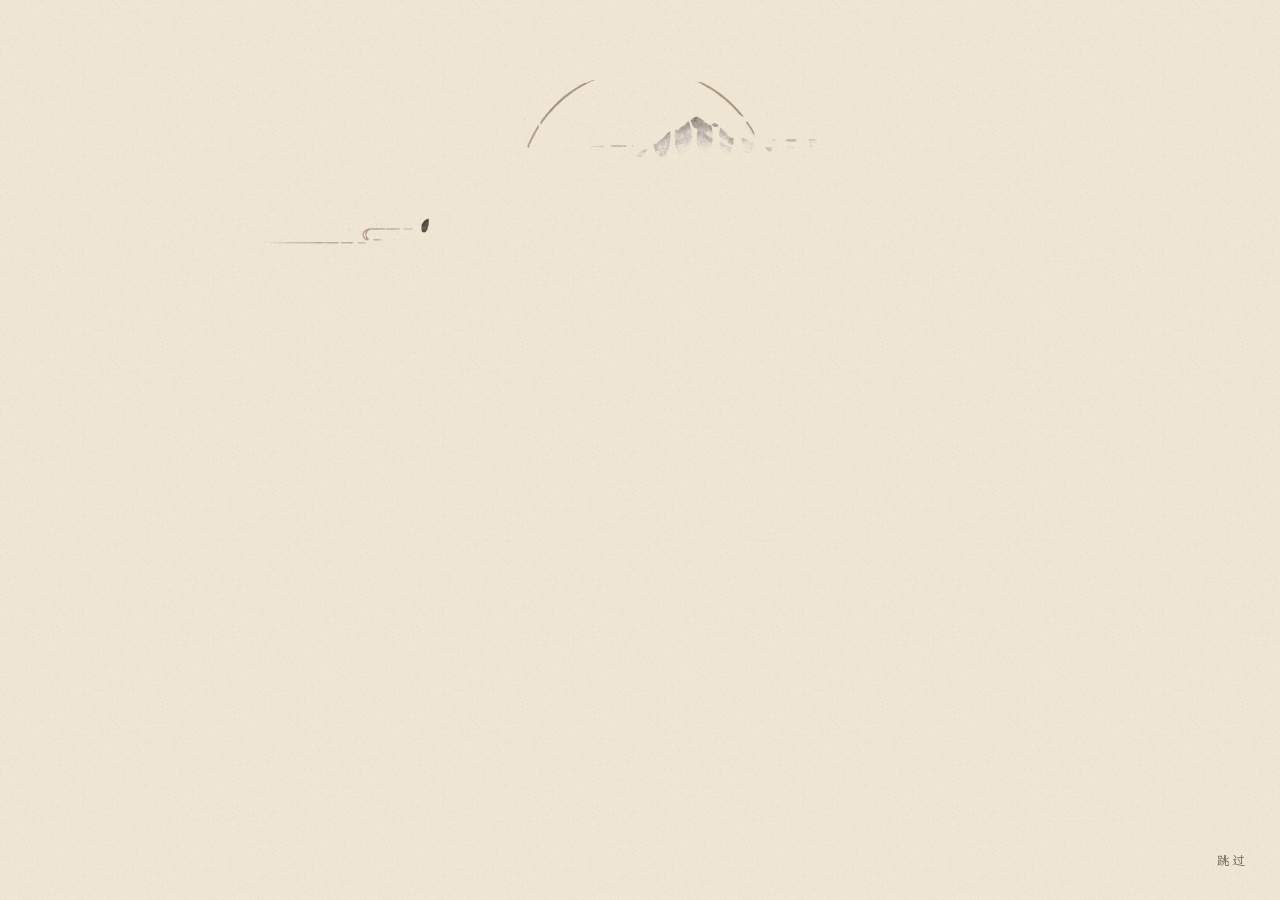
==== index.html @ 126f8d42 "Publish playable v169 preview" ====
<!DOCTYPE html>
<html lang="zh-CN">
<head>
<meta charset="utf-8">
<meta name="viewport" content="width=device-width, initial-scale=1, maximum-scale=1, user-scalable=no, viewport-fit=cover">
<meta name="apple-mobile-web-app-capable" content="yes">
<meta name="mobile-web-app-capable" content="yes">
<meta name="apple-mobile-web-app-status-bar-style" content="default">
<meta name="apple-mobile-web-app-title" content="纸上仙途">
<meta name="application-name" content="纸上仙途">
<meta name="description" content="一卷水墨，半世长生。">
<meta property="og:title" content="纸上仙途 · 水墨修仙">
<meta property="og:description" content="一卷水墨，半世长生。">
<meta property="og:type" content="website">
<meta property="og:locale" content="zh_CN">
<meta property="og:url" content="https://loser-gif.github.io/xiuxian-ink/">
<meta name="theme-color" content="#efe6d3">
<script>
(function () {
  try {
    var p = JSON.parse(localStorage.getItem('moxian.look') || '{}') || {};
    var dark = p.theme === 'night' || (p.theme !== 'day' && window.matchMedia && matchMedia('(prefers-color-scheme: dark)').matches);
    document.documentElement.dataset.theme = dark ? 'night' : 'day';
    document.documentElement.dataset.font = (p.font === 'lg' || p.font === 'sm') ? p.font : 'md';
    document.documentElement.dataset.seasonPlate = p.seasonPlate === 'off' ? 'off' : 'on';
    document.documentElement.dataset.motion = p.motion === 'lite' ? 'lite' : 'full';
    if (p.motion === 'lite' || (window.matchMedia && matchMedia('(prefers-reduced-motion: reduce)').matches))
      document.documentElement.dataset.fx = 'thin';
    var m = document.querySelector('meta[name="theme-color"]');
    if (m) m.setAttribute('content', dark ? '#16130f' : '#efe6d3');
  } catch (e) {}
})();
</script>
<meta name="format-detection" content="telephone=no">
<title>纸上仙途 · 水墨修仙</title>
<style id="crit">
html,body{margin:0;background:#efe6d3;color:#1c1814}
html[data-theme="night"],html[data-theme="night"] body{background:#14110e;color:#f0e6d6}
[hidden]{display:none!important}
#scenery{position:fixed;left:0;top:0;right:0;bottom:0;overflow:hidden;pointer-events:none}
#album{position:fixed;left:0;top:0;right:0;bottom:0;pointer-events:none;visibility:hidden;z-index:1}
#album canvas,#album i{position:absolute;left:0;top:0;width:100%;height:100%}
.cranes{position:absolute;left:0;top:0;right:0;bottom:0}
.crane{position:absolute;left:18px;top:168px;width:58px;height:29px}
.crane.c2{left:90px;top:176px;width:44px;height:22px}
.crane svg,.boat svg{width:100%;height:100%;display:block}
.boat{position:absolute;width:50px;height:29px}
.seal,.seal-title{width:46px;height:46px}
.seal svg{width:46px;height:46px;display:block}
.menu-seal{width:44px;height:44px}
.menu-seal svg{width:44px;height:44px;display:block}
#splash{display:none}
body.ink-await #scenery,body.ink-await #scr-title,body.ink-await #audio-dock{visibility:hidden}
#app{position:relative;z-index:2}
#boot-fail{position:fixed;left:16px;right:16px;top:18px;z-index:100;box-sizing:border-box;background:#f7f1e4;color:#1c1814;border:1px solid #8a2a22;padding:16px 18px 14px;box-shadow:0 8px 28px rgba(40,24,12,.18);font-family:serif}
#boot-fail b{display:block;font-size:22px;letter-spacing:.2em;font-weight:400;margin:0 0 6px}
#boot-fail p{margin:0 0 12px;font-size:14px;line-height:1.7}
#boot-retry{font:inherit;font-size:16px;letter-spacing:.18em;background:#8e2420;color:#f6f0e2;border:0;padding:8px 18px;min-height:44px}
html[data-theme="night"] #boot-fail{background:#1c1814;color:#f4ecdc;border-color:#c46a62}
html[data-theme="night"] #boot-retry{background:#9c4038;color:#f6f0e2}
</style>
<script>
(function () {
  var EXPECT = 'moxian-v169';
  var pending = '';
  function showFail(kind) {
    var box = document.getElementById('boot-fail');
    if (!box) { pending = kind || pending || 'js'; return; }
    if (box.getAttribute('data-on') === '1') return;
    box.setAttribute('data-on', '1');
    box.hidden = false;
    var p = document.getElementById('boot-fail-msg');
    if (p) p.textContent = kind === 'css'
      ? '样式没有落到纸上。点下面清掉本机缓存，再开一次。'
      : '脚本没有跑完。点下面清掉本机缓存，再开一次。';
  }
  function checkCss() {
    var app = document.getElementById('app');
    if (!app || !window.getComputedStyle) return;
    if (window.getComputedStyle(app).position !== 'fixed') showFail('css');
  }
  window.addEventListener('error', function (ev) {
    var t = ev.target || ev.srcElement;
    if (t && t.tagName === 'LINK') {
      var href = t.getAttribute('href') || '';
      if (href.indexOf('style.css') !== -1) showFail('css');
      return;
    }
    if (t && t.tagName === 'SCRIPT' && t.getAttribute && t.getAttribute('src')) { showFail('js'); return; }
    if (ev && ev.message && !window.__moxian) showFail('js');
  }, true);
  function retry() {
    var finish = function () { location.replace(location.pathname + '?retry=' + Date.now()); };
    var jobs = [];
    try {
      if (navigator.serviceWorker && navigator.serviceWorker.getRegistrations) {
        jobs.push(navigator.serviceWorker.getRegistrations().then(function (rs) {
          return Promise.all(rs.map(function (r) { return r.unregister(); }));
        }));
      }
      if (window.caches && window.caches.keys) {
        jobs.push(window.caches.keys().then(function (ks) {
          return Promise.all(ks.map(function (k) { return window.caches.delete(k); }));
        }));
      }
    } catch (e) {}
    if (!jobs.length) { finish(); return; }
    Promise.all(jobs).then(finish, finish);
  }
  document.addEventListener('DOMContentLoaded', function () {
    if (pending) showFail(pending);
    else if (!window.__moxian) showFail('js');
    var btn = document.getElementById('boot-retry');
    if (btn) btn.addEventListener('click', retry);
  });
  window.addEventListener('load', checkCss);
  if (!('serviceWorker' in navigator) || location.protocol === 'file:') return;
  var had = !!navigator.serviceWorker.controller;
  function armWorker(reg) {
    try { if (reg.active) reg.active.postMessage({ type: 'HELLO', cache: EXPECT }); } catch (e) {}
    function track(w) {
      if (!w || w._mx) return;
      w._mx = 1;
      function poke() {
        if (w.state !== 'installed' || !navigator.serviceWorker.controller) return;
        try { w.postMessage({ type: 'SKIP_WAITING' }); } catch (e2) {}
        var bar = document.getElementById('sw-refresh');
        if (bar) bar.hidden = false;
      }
      if (w.state === 'installed') poke();
      w.addEventListener('statechange', poke);
    }
    track(reg.installing);
    track(reg.waiting);
    reg.addEventListener('updatefound', function () { track(reg.installing); });
  }
  navigator.serviceWorker.register('./sw.js?v=169').then(armWorker).catch(function () {});
  var reloading = false;
  function playing() {
    var screen = document.body && document.body.getAttribute('data-screen');
    if (screen && screen !== 'title') return true;
    try { if (window.__moxian && window.__moxian.S) return true; } catch (e) {}
    return false;
  }
  function saveNow() {
    try { if (window.__moxian && window.__moxian.save) window.__moxian.save(); } catch (e) {}
  }
  navigator.serviceWorker.addEventListener('controllerchange', function () {
    if (!had || reloading) return;
    try { if (sessionStorage.getItem('mx-heal') === EXPECT) return; } catch (e) {}
    var asked = false;
    try { asked = sessionStorage.getItem('mx-refresh') === '1'; } catch (e2) {}
    // 卷首没有对局，可以直接换成新版。对局里只亮提示，等玩家自己点。
    if (playing() && !asked) {
      var bar = document.getElementById('sw-refresh');
      if (bar) bar.hidden = false;
      return;
    }
    if (asked) {
      saveNow();
      try { sessionStorage.removeItem('mx-refresh'); } catch (e3) {}
    }
    try { sessionStorage.setItem('mx-heal', EXPECT); } catch (e4) {}
    reloading = true;
    location.reload();
  });
})();
</script>
<link rel="manifest" href="manifest.webmanifest?v=169">
<link rel="icon" href="icon.svg?v=169" type="image/svg+xml">
<link rel="apple-touch-icon" href="icon-180.png?v=169">
<link rel="preload" href="img/open-plate.png?v=169" as="image">
<link rel="preload" href="img/open-glyph.png?v=169" as="image">
<link rel="preload" href="img/open-seal-logo.png?v=169" as="image">
<link rel="preload" href="fonts/wenkai-game.woff2?v=169" as="font" type="font/woff2" crossorigin>
<link rel="preload" href="fonts/mashanzheng.woff2?v=169" as="font" type="font/woff2" crossorigin>
<link rel="stylesheet" href="css/fonts.css?v=169">
<link rel="stylesheet" href="css/style.css?v=169">
<link rel="stylesheet" href="css/idle.css?v=169">
</head>
<body class="ink-await">
<div id="boot-fail" hidden>
  <b>墨未落成</b>
  <p id="boot-fail-msg">样式或脚本没有载入。点下面清掉本机缓存，再开一次。</p>
  <button type="button" id="boot-retry">点此重试</button>
</div>
<!-- SVG 滤镜：印章斑驳、笔触毛边 -->
<svg width="0" height="0" style="position:absolute" aria-hidden="true">
  <defs>
    <filter id="f-seal" x="-10%" y="-10%" width="120%" height="120%">
      <feTurbulence type="fractalNoise" baseFrequency="0.9" numOctaves="2" seed="3" result="n"/>
      <feColorMatrix in="n" type="matrix" values="0 0 0 0 0  0 0 0 0 0  0 0 0 0 0  0 0 0 -7 4.75" result="holes"/>
      <feComposite in="SourceGraphic" in2="holes" operator="in" result="pitted"/>
      <feTurbulence type="fractalNoise" baseFrequency="0.05" numOctaves="2" seed="8" result="w"/>
      <feDisplacementMap in="pitted" in2="w" scale="3.2" xChannelSelector="R" yChannelSelector="G"/>
    </filter>
    <filter id="f-rough" x="-5%" y="-20%" width="110%" height="140%">
      <feTurbulence type="fractalNoise" baseFrequency="0.04 0.4" numOctaves="3" seed="2" result="w"/>
      <feDisplacementMap in="SourceGraphic" in2="w" scale="4" xChannelSelector="R" yChannelSelector="G"/>
    </filter>
  </defs>
</svg>

<div id="paper" aria-hidden="true"></div>
<div id="paper-veil" aria-hidden="true"></div>
<div id="fiber" aria-hidden="true"></div>
<div id="sky" aria-hidden="true"></div>
<div id="scenery" aria-hidden="true">
 <div class="cam">
  <div class="sun"><i class="sun-halo"></i><i class="sun-dusk"></i></div>
  <div class="cranes"><div class="crane c1"><svg viewBox="0 0 120 60" width="58" height="29"><g class="cr-body"><path d="M44 31 Q60 25 76 29 Q66 36 48 35 Z" fill="#f6f0e2" stroke="#2a2621" stroke-width="1.2"/><path d="M74 29 Q90 26 103 22" fill="none" stroke="#2a2621" stroke-width="2.1" stroke-linecap="round"/><circle cx="104.5" cy="21.6" r="2.4" fill="#2a2621"/><circle cx="104" cy="20" r="1.3" fill="#b3302a"/><path d="M106.5 21.8 L116 23" stroke="#5a4a3a" stroke-width="1.2" stroke-linecap="round"/><path d="M46 33 L16 37 M46 34 L17 39.5" stroke="#2a2621" stroke-width="1.1" stroke-linecap="round"/><path d="M42 31 Q36 33 40 36 Q44 35 46 33Z" fill="#2a2621"/></g><g class="cr-wing"><path d="M54 29 Q48 12 34 1 Q46 4 58 10 Q66 4 80 2 Q70 14 66 28 Z" fill="#f3ecdd" stroke="#2a2621" stroke-width="1.1" stroke-linejoin="round"/><path d="M34 1 Q46 4 52 9 L50 12 Q42 6 34 1Z M80 2 Q72 6 68 10 L69 13 Q74 7 80 2Z" fill="#2a2621"/></g></svg></div><div class="crane c2"><svg viewBox="0 0 120 60" width="58" height="29"><g class="cr-body"><path d="M44 31 Q60 25 76 29 Q66 36 48 35 Z" fill="#f6f0e2" stroke="#2a2621" stroke-width="1.2"/><path d="M74 29 Q90 26 103 22" fill="none" stroke="#2a2621" stroke-width="2.1" stroke-linecap="round"/><circle cx="104.5" cy="21.6" r="2.4" fill="#2a2621"/><circle cx="104" cy="20" r="1.3" fill="#b3302a"/><path d="M106.5 21.8 L116 23" stroke="#5a4a3a" stroke-width="1.2" stroke-linecap="round"/><path d="M46 33 L16 37 M46 34 L17 39.5" stroke="#2a2621" stroke-width="1.1" stroke-linecap="round"/><path d="M42 31 Q36 33 40 36 Q44 35 46 33Z" fill="#2a2621"/></g><g class="cr-wing"><path d="M54 29 Q48 12 34 1 Q46 4 58 10 Q66 4 80 2 Q70 14 66 28 Z" fill="#f3ecdd" stroke="#2a2621" stroke-width="1.1" stroke-linejoin="round"/><path d="M34 1 Q46 4 52 9 L50 12 Q42 6 34 1Z M80 2 Q72 6 68 10 L69 13 Q74 7 80 2Z" fill="#2a2621"/></g></svg></div></div>
  <canvas class="mtn m1"></canvas>
  <div class="mist mist1"></div>
  <canvas class="mtn m2"></canvas>
  <canvas class="atmo atmo-far"></canvas>
  <div class="mist mist2"></div>
  <canvas class="mtn m3"></canvas>
  <canvas class="atmo atmo-near"></canvas>
  <div class="lake"><canvas class="lake-refl"></canvas><div class="lake-shimmer"></div>
    <div class="boat-track"><div class="boat"><svg viewBox="0 0 120 70" width="50" height="29"><g class="bt-up"><path d="M6 38 Q60 50 114 34 Q100 46 60 47 Q22 47 6 38Z" fill="#1f1c18"/><path d="M40 39 Q52 22 74 24 Q80 30 82 38 Q60 41 40 39Z" fill="#3a332b" opacity=".85"/><path d="M88 37 L90 25" stroke="#1f1c18" stroke-width="2.2" stroke-linecap="round"/><path d="M82 25 Q90 18 98 25 Z" fill="#1f1c18"/><path d="M95 33 L58 6" stroke="#2a2621" stroke-width="1" stroke-linecap="round"/></g><g class="bt-refl" transform="translate(0 94) scale(1 -1)" opacity=".16"><path d="M6 38 Q60 50 114 34 Q100 46 60 47 Q22 47 6 38Z" fill="#1f1c18"/><path d="M40 39 Q52 22 74 24 Q80 30 82 38 Q60 41 40 39Z" fill="#3a332b"/><path d="M82 25 Q90 18 98 25 Z M88 37 L90 25" fill="#1f1c18" stroke="#1f1c18" stroke-width="2"/></g></svg><i class="wake w1"></i><i class="wake w2"></i></div></div></div>
  <div class="mist mist3"></div>
  <canvas class="mtn m4"></canvas>
  <canvas class="pine"></canvas>
 </div>
 <div id="tod"><i class="tod-dawn"></i><i class="tod-dusk"></i></div>
 <div id="realm-scape" aria-hidden="true">
  <picture><source srcset="img/realm-0.avif?v=169" type="image/avif"><source srcset="img/realm-0.webp?v=169" type="image/webp"><img class="ra ra-0" src="img/realm-0.png?v=169" alt="" decoding="async" width="720" height="404"></picture>
  <picture><source srcset="img/realm-1.avif?v=169" type="image/avif"><source srcset="img/realm-1.webp?v=169" type="image/webp"><img class="ra ra-1" src="img/realm-1.png?v=169" alt="" decoding="async" width="720" height="336"></picture>
  <picture><source srcset="img/realm-2.avif?v=169" type="image/avif"><source srcset="img/realm-2.webp?v=169" type="image/webp"><img class="ra ra-2" src="img/realm-2.png?v=169" alt="" decoding="async" width="720" height="405"></picture>
  <picture><source srcset="img/realm-3.avif?v=169" type="image/avif"><source srcset="img/realm-3.webp?v=169" type="image/webp"><img class="ra ra-3" src="img/realm-3.png?v=169" alt="" decoding="async" width="720" height="401"></picture>
  <picture><source srcset="img/realm-4.avif?v=169" type="image/avif"><source srcset="img/realm-4.webp?v=169" type="image/webp"><img class="ra ra-4" src="img/realm-4.png?v=169" alt="" decoding="async" width="720" height="405"></picture>
 </div>
 <div id="season-veil" aria-hidden="true"></div>
</div>
<div id="album" aria-hidden="true"><i class="plate p0"></i><i class="plate p1"></i><i class="plate p2"></i><i class="plate p3"></i><canvas class="leaf l0"></canvas><canvas class="leaf l1"></canvas><canvas class="leaf l2"></canvas><canvas class="leaf l3"></canvas><canvas class="ink i0"></canvas><canvas class="ink i1"></canvas><canvas class="ink i2"></canvas><canvas class="ink i3"></canvas><canvas class="breath"></canvas><i class="canopy"></i><i class="sweep"></i><i class="mist"></i></div>
<div id="pale-moon" aria-hidden="true"></div>
<div id="vignette" aria-hidden="true"></div>
<aside id="margin-l" class="page-aside" aria-hidden="true"><span id="margin-when"></span></aside>
<aside id="margin-r" class="page-aside" aria-hidden="true"><span id="margin-where"></span></aside>
<canvas id="weather" aria-hidden="true"></canvas>
<div id="intro" aria-hidden="true"><div class="drop"></div><div class="bloom"></div></div>
<div id="splash" hidden aria-hidden="true">
  <div class="splash-board" role="img" aria-label="纸上仙途。水墨修仙文字游戏。">
    <i class="logo-plate"></i>
    <svg class="splash-arc" viewBox="0 0 1400 580" preserveAspectRatio="none" aria-hidden="true">
      <path d="M505.3 163.9 A246 246 0 0 0 954.7 163.9"/>
    </svg>
    <i class="splash-land"></i>
    <i class="splash-cloud"></i>
    <span class="inkslot s0"><b></b><i></i></span>
    <span class="inkslot s1"><b></b><i></i></span>
    <span class="inkslot s2"><b></b><i></i></span>
    <span class="inkslot s3"><b></b><i></i></span>
    <canvas id="splash-brush" aria-hidden="true"></canvas>
    <i class="logo-seal"></i>
    <i class="splash-seal"></i>
    <i class="splash-sub"></i>
    <i class="splash-mist m1"></i>
    <i class="splash-mist m2"></i>
  </div>
</div>
<div id="voyage-rings" hidden aria-hidden="true"><i id="ring-a"></i><i id="ring-b"></i><i id="ring-c"></i></div>
<div id="voyage-boat" hidden aria-hidden="true"><canvas id="voyage-bleed" width="360" height="210" aria-hidden="true"></canvas><svg viewBox="0 0 120 70"><g class="bt-up"><path d="M6 38 Q60 50 114 34 Q100 46 60 47 Q22 47 6 38Z" fill="#1f1c18"/><path d="M40 39 Q52 22 74 24 Q80 30 82 38 Q60 41 40 39Z" fill="#3a332b" opacity=".85"/><path d="M88 37 L90 25" stroke="#1f1c18" stroke-width="2.2" stroke-linecap="round"/><path d="M82 25 Q90 18 98 25 Z" fill="#1f1c18"/><path d="M95 33 L58 6" stroke="#2a2621" stroke-width="1" stroke-linecap="round"/></g><g class="bt-refl" transform="translate(0 94) scale(1 -1)" opacity=".16"><path d="M6 38 Q60 50 114 34 Q100 46 60 47 Q22 47 6 38Z" fill="#1f1c18"/><path d="M40 39 Q52 22 74 24 Q80 30 82 38 Q60 41 40 39Z" fill="#3a332b"/><path d="M82 25 Q90 18 98 25 Z M88 37 L90 25" fill="#1f1c18" stroke="#1f1c18" stroke-width="2"/></g></svg></div>
<div id="sw-refresh" hidden>
  <span>新版已至，刷新</span>
  <button type="button" id="sw-refresh-btn">刷新</button>
</div>

<button id="intro-skip" type="button" hidden>跳过</button>
<main id="app">
  <!-- 卷首 -->
  <section id="scr-title" class="screen">
    <button type="button" id="btn-notice" class="notice-seal" aria-label="公告" hidden>
      <svg viewBox="0 0 64 64" aria-hidden="true"><g filter="url(#f-seal)"><rect x="3" y="3" width="58" height="58" rx="4" fill="#b3302a"/><rect x="8" y="8" width="48" height="48" rx="2" fill="none" stroke="#f3ead6" stroke-width="2"/><text x="32" y="43" text-anchor="middle" font-size="32" fill="#f3ead6" class="seal-font">告</text></g></svg>
      <i class="notice-dot" aria-hidden="true"></i>
    </button>
    <div class="title-block">
      <h1 class="title-v" aria-label="纸上仙途"><span class="tch" style="--d:0"><b>纸</b></span><span class="tch" style="--d:1"><b>上</b></span><span class="tch" style="--d:2"><b>仙</b></span><span class="tch" style="--d:3"><b>途</b></span></h1>
      <div class="title-side">
        <div class="title-sub vt"><span class="vcol"><i>一</i><i>卷</i><i>水</i><i>墨</i><i class="sp"></i><i>半</i><i>世</i><i>长</i><i>生</i></span></div>
        <div class="seal seal-title"><span class="seal-halo"></span><svg viewBox="0 0 100 100"><g filter="url(#f-seal)"><rect x="4" y="4" width="92" height="92" rx="6" fill="#b3302a"/><rect x="11" y="11" width="78" height="78" rx="3" fill="none" stroke="#f3ead6" stroke-width="3"/><text x="50" y="47" text-anchor="middle" font-size="34" fill="#f3ead6" class="seal-font">问</text><text x="50" y="82" text-anchor="middle" font-size="34" fill="#f3ead6" class="seal-font">道</text></g></svg></div>
        <div class="lunhui-seal" id="lunhui-seal" hidden><b id="lunhui-seal-n">二</b><i>世</i></div>
    </div>
    </div>
    <div class="title-poem vt" aria-label="大道五十天衍四九人遁其一"><span class="vcol"><i>大</i><i>道</i><i>五</i><i>十</i></span><span class="vcol"><i>天</i><i>衍</i><i>四</i><i>九</i></span><span class="vcol"><i>人</i><i>遁</i><i>其</i><i>一</i></span></div>
    <nav class="title-menu">
      <p class="legacy-hint" id="legacy-hint" hidden></p>
      <div class="title-menu-main">
        <button class="brush-btn" id="btn-new"><span class="bb-ink"></span><span class="bb-text">开卷</span><small>初入仙途</small></button>
        <button class="brush-btn" id="btn-continue" hidden><span class="bb-ink"></span><span class="bb-text">续卷</span><small id="continue-sub">接续前缘</small></button>
      </div>
      <div class="title-menu-sub">
        <button class="brush-btn small light title-subbtn" id="btn-slots"><span class="bb-ink"></span><span class="bb-text">存档</span><small>六卷</small></button>
        <button class="brush-btn small light title-subbtn" id="btn-atlas"><span class="bb-ink"></span><span class="bb-text">图鉴</span><small id="atlas-sub">仙途志</small></button>
        <button class="brush-btn small light title-subbtn" id="btn-daily" hidden><span class="bb-ink"></span><span class="bb-text">日缘</span><small>此卷晨露</small></button>
        <button class="brush-btn small light title-subbtn" id="btn-trial"><span class="bb-ink"></span><span class="bb-text">试炼</span><small>金丹二十载</small></button>
      </div>
      <button class="brush-btn small light title-subbtn" id="btn-idle" type="button"><span class="bb-ink"></span><span class="bb-text">闲录</span><small>墨童</small></button>
    </nav>
  </section>

  <!-- 入道 -->
  <section id="scr-create" class="screen" hidden>
    <header class="create-head">
      <div class="chapter">第一卷</div>
      <h2 class="ch-title">拜山</h2>
    </header>
    <p class="trial-banner" id="trial-banner" hidden></p>
    <div class="create-body">
      <label class="field">
        <span class="field-label">题名</span>
        <div class="name-row">
          <input id="inp-name" maxlength="6" autocomplete="off" autocorrect="off" spellcheck="false" placeholder="汝名为何">
          <button id="btn-randname" class="mini-seal" aria-label="随机姓名">随缘</button>
        </div>
        <span class="field-line"></span>
      </label>
      <div class="who-pick" id="who-pick">
        <div class="who-line who-sex"><span>此身</span>
          <em class="who-fixed" hidden></em>
          <button type="button" class="look-opt on" data-k="sex" data-v="m">男</button>
          <button type="button" class="look-opt" data-k="sex" data-v="f">女</button>
          <button type="button" class="look-opt" data-k="sex" data-v="n">不言</button>
        </div>
        <div class="who-line"><span>道侣</span>
          <button type="button" class="look-opt" data-k="mate" data-v="f">女</button>
          <button type="button" class="look-opt" data-k="mate" data-v="m">男</button>
          <button type="button" class="look-opt on" data-k="mate" data-v="any">随缘</button>
        </div>
      </div>

      <div class="stone-wrap">
        <div class="stone" id="stone">
          <div class="stone-ink"></div>
          <div class="stone-glow" id="stone-glow"></div>
          <span class="el el-0">金</span><span class="el el-1">木</span><span class="el el-2">水</span><span class="el el-3">火</span><span class="el el-4">土</span>
          <button type="button" class="stone-touch" id="btn-test" aria-label="测灵根" aria-describedby="stone-hint"><span class="stone-center" id="stone-center">测</span></button>
        </div>
        <p class="stone-hint" id="stone-hint" aria-live="polite">点击测字 · 测灵根</p>
      </div>
      <div class="lg-result" id="lg-result">
        <div class="lg-name" id="lg-name"></div>
        <p class="lg-flavor" id="lg-flavor">以指触石，可知灵根。</p>
        <div class="lg-stats" id="lg-stats"></div>
      </div>
    </div>
    <nav class="create-actions">
      <button class="brush-btn small" id="btn-create-back"><span class="bb-text">回看成长 / 返回卷首</span></button>
      <button class="brush-btn small primary" id="btn-start" hidden><span class="bb-ink"></span><span class="bb-text">投帖拜山</span></button>
    </nav>
  </section>

  <!-- 可玩的童年与村塾名册 -->
  <section id="scr-childhood" class="screen" hidden><div id="childhood-host"></div></section>

  <!-- 主界面 -->
  <section id="scr-main" class="screen" data-page="log" hidden>
    <div class="play-landscape" aria-hidden="true"></div>
    <div class="play-masthead">
      <button class="play-brand" id="play-menu" aria-label="纸上仙途 · 卷首菜单"><span>纸</span><span>上</span><span>仙</span><span>途</span><i aria-hidden="true">仙</i></button>
      <button type="button" class="play-return" id="play-return" aria-label="保存并返回主菜单">回到卷首</button>
      <button class="play-settings" id="play-settings" aria-label="设置"><svg viewBox="0 0 24 24" aria-hidden="true"><path d="m9 3 1-2h4l1 2 3 2 2 .2 2 3-1 2v4l1 2-2 3-2 .2-3 2-1 2h-4l-1-2-3-2-2-.2-2-3 1-2v-4l-1-2 2-3 2-.2Z"/><circle cx="12" cy="12" r="4"/></svg>设置</button>
    </div>
    <header class="hud">
      <div class="hud-top">
        <div class="realm-block">
          <span class="realm-halo" aria-hidden="true"></span>
          <div class="realm-name" id="h-realm">炼气</div>
          <div class="realm-stage-row">
            <div class="realm-stage" id="h-stage">一层</div>
            <span class="trial-seal" id="trial-seal" hidden>试炼</span>
            <span class="trial-seal lunhui-hud" id="lunhui-hud" hidden>二世</span>
          </div>
        </div>
        <div class="who">
          <div class="who-name" id="h-name">无名</div>
          <div class="hud-seals">
            <button class="menu-seal sect-seal" id="btn-sect" aria-label="宗门"><svg viewBox="0 0 100 100"><g filter="url(#f-seal)"><rect x="6" y="6" width="88" height="88" rx="44" fill="#1b1814"/><circle cx="50" cy="50" r="36" fill="none" stroke="#f3ead6" stroke-width="2.5" opacity=".7"/><text x="50" y="67" text-anchor="middle" font-size="46" fill="#f3ead6" class="seal-font" id="sect-seal-t">宗</text></g></svg></button>
            <button class="menu-seal cult-seal" id="btn-cult" aria-label="修持"><svg viewBox="0 0 100 100"><g filter="url(#f-seal)"><rect x="6" y="6" width="88" height="88" rx="10" fill="#1b1814"/><rect x="14" y="14" width="72" height="72" rx="3" fill="none" stroke="#f3ead6" stroke-width="2.2" opacity=".75"/><text x="50" y="68" text-anchor="middle" font-size="48" fill="#f3ead6" class="seal-font">修</text></g></svg></button>
            <button class="menu-seal" id="btn-menu" aria-label="卷首"><svg viewBox="0 0 100 100"><g filter="url(#f-seal)"><rect x="6" y="6" width="88" height="88" rx="10" fill="#b3302a"/><text x="50" y="68" text-anchor="middle" font-size="52" fill="#f3ead6" class="seal-font">卷</text></g></svg></button>
          </div>
          <div class="who-sub" id="h-sub">外门弟子 · 三灵根</div>
          <div class="who-time" id="h-time"></div>
        </div>
        <button id="hud-toggle" class="hud-toggle" aria-label="展开人物详情" aria-expanded="false"><span aria-hidden="true"></span></button>
      </div>
      <p class="next-line" id="next-line">下一层 二层 · 小境自升 · 下一境 筑基</p>
      <div class="bars">
        <div class="bar bar-xw">
          <span class="bar-label">修为</span>
          <div class="bar-track"><div class="bar-bg"></div><div class="bar-fill" id="xw-fill"></div><div class="bar-flow"></div><div class="bar-tip" id="xw-tip"></div></div>
          <span class="bar-num" id="xw-num">0</span>
        </div>
        <div class="bar bar-life">
          <span class="bar-label">寿元</span>
          <div class="incense"><div class="stick" id="life-stick"></div><div class="ember" id="life-ember"></div><div class="ember-glow"></div><svg class="smoke" id="life-smoke" viewBox="0 0 24 40"><path d="M12 40 C8 32 16 27 12 20 S9 9 13 2"/><path d="M12 40 C15 33 8 28 12 21 S15 11 11 3"/></svg></div>
          <span class="bar-num" id="life-num">16/80</span>
        </div>
      </div>
      <div class="chips">
        <span class="chip"><b>岁</b><em id="c-age">十六</em><i id="c-season">春</i></span>
        <span class="chip"><b>悟性</b><em id="c-wx">七</em></span>
        <span class="chip"><b>心境</b><em id="c-xj">平和</em></span>
        <span class="chip"><b>灵石</b><em id="c-ls">十</em><em class="mobile-ls" id="h-ls">10</em></span>
        <span class="chip" id="chip-court" hidden><b>朝</b><em id="c-court">—</em></span>
        <span class="chip chip-goal" id="chip-goal" hidden><b>求</b><em id="c-goal">长生</em></span>
      </div>
      <div class="path-seals" id="path-seals" hidden></div>
    </header>

    <nav class="play-tabs" aria-label="卷内页签" role="tablist">
      <button id="play-tab-log" role="tab" aria-selected="true" aria-controls="log" data-page="log">修行</button>
      <button id="play-tab-cult" role="tab" aria-selected="false" aria-controls="side-cult" tabindex="-1" data-page="cult">修持</button>
      <button id="play-tab-sect" role="tab" aria-selected="false" aria-controls="side-sect" tabindex="-1" data-page="sect">宗门</button>
      <button id="play-tab-trace" role="tab" aria-selected="false" aria-controls="side-trace" tabindex="-1" data-page="trace">行迹</button>
    </nav>
    <div class="scroll">
      <div class="roller roller-top"></div>
      <div class="scroll-paper">
        <header class="journal-head"><h2 id="journal-title">大衍历</h2><button type="button" id="btn-calendar" class="calendar-link" aria-label="翻开大黎皇历" hidden>历</button><p id="journal-place"></p></header>
        <div class="juan-head" id="juan-head" aria-hidden="true">
          <div class="season-wash" aria-hidden="true"></div>
        </div>
        <div class="margin-note" id="margin-note" hidden></div>
        <div class="margin-col" id="margin-seals" hidden></div>
        <div class="log" id="log"></div>
      </div>
      <div class="roller roller-bot"></div>
    </div>

    <div class="status-line" id="status-line"></div>
    <div class="trace-note" id="trace-note" hidden></div>

    <nav class="actions">
      <button class="act" data-act="tuna"><span class="act-ink"></span><span class="act-t">吐纳</span><small id="dur-tuna">一季</small></button>
      <button class="act" data-act="biguan"><span class="act-ink"></span><span class="act-t">闭关</span><small id="dur-biguan">一年</small></button>
      <button class="act" data-act="youli"><span class="act-ink"></span><span class="act-t">游历</span><small id="youli-sub">寻机缘</small></button>
      <button class="act" data-act="bag"><span class="act-ink"></span><span class="act-t">行囊</span><small id="bag-count">丹器</small></button>
    </nav>
    <aside class="side" id="side" aria-label="行藏">
      <button class="side-card" id="side-cult" data-open="cult"><h3>修持</h3><div class="sd-body" id="sd-gf"></div></button>
      <button class="side-card" id="side-sect" data-open="sect"><h3>宗门</h3><div class="sd-body" id="sd-sect"></div></button>
      <button class="side-card" data-open="bag"><h3>行囊</h3><div class="sd-body" id="sd-bag"></div></button>
      <button class="side-card" id="side-trace" data-open="youli"><h3>行迹</h3><div class="sd-body" id="sd-loc"></div></button>
      <button type="button" class="play-traces" id="play-traces">查看因果与印记</button>
      <p class="side-keys">键 1 2 3 4 行动 · Esc 收起</p>
    </aside>
    <button class="break-seal" id="btn-break" hidden aria-label="破境">
      <svg viewBox="0 0 100 100"><g filter="url(#f-seal)"><rect x="5" y="5" width="90" height="90" rx="5" fill="#b3302a"/><rect x="12" y="12" width="76" height="76" fill="none" stroke="#f3ead6" stroke-width="2.5"/><text x="50" y="47" text-anchor="middle" font-size="32" fill="#f3ead6" class="seal-font">破</text><text x="50" y="81" text-anchor="middle" font-size="32" fill="#f3ead6" class="seal-font">境</text></g></svg>
    </button>
  </section>
</main>

<!-- 奇遇 · 同纸揭笺 -->
<div id="modal" class="modal tip-in" hidden>
  <div class="modal-shade"></div>
  <div class="hscroll" id="hscroll">
    <div class="hroller left" aria-hidden="true"></div>
    <div class="hpaper">
      <div class="seal seal-small ev-bookmark" aria-hidden="true"><svg viewBox="0 0 100 100"><g filter="url(#f-seal)"><rect x="6" y="6" width="88" height="88" rx="4" fill="#b3302a"/><text x="50" y="68" text-anchor="middle" font-size="50" fill="#f3ead6" class="seal-font" id="ev-seal">奇</text></g></svg></div>
      <div class="hpaper-inner">
        <div class="ev-main">
          <h3 class="ev-title" id="ev-title"></h3>
          <div class="ev-portrait" id="ev-portrait" hidden></div>
          <div class="ev-text" id="ev-text"></div>
          <div class="ev-choices" id="ev-choices"></div>
          <div class="ev-result" id="ev-result"></div>
        </div>
      </div>
    </div>
    <div class="hroller right" aria-hidden="true"></div>
  </div>
</div>

<!-- 行囊 / 卷首 抽屉 -->
<div id="sheet" class="sheet" hidden>
  <div class="sheet-shade"></div>
  <div class="sheet-panel">
    <div class="sheet-handle"></div>
    <button type="button" class="sheet-x" id="sheet-x" hidden aria-label="关闭">×</button>
    <h3 class="sheet-title" id="sheet-title">行囊</h3>
    <div class="sheet-body" id="sheet-body"></div>
  </div>
</div>

<!-- 破境 · 分境仪式 -->
<div id="bt" class="bt" hidden>
  <div class="bt-pomo" aria-hidden="true"></div>
  <div class="bt-shade"></div>
  <div class="bt-ink" id="bt-ink"></div>
  <div class="bt-stage" id="bt-stage" aria-hidden="true">
    <div class="bt-clouds" id="bt-clouds"></div>
    <div class="bt-veins" id="bt-veins"></div>
    <div class="bt-ring"></div>
    <div class="bt-ring bt-ring-2"></div>
    <div class="bt-orb" id="bt-orb"></div>
    <div class="bt-infant" id="bt-infant"></div>
    <div class="bt-pillar" id="bt-pillar"></div>
    <div class="bt-bolts" id="bt-bolts"></div>
    <div class="bt-stairs" id="bt-stairs"></div>
  </div>
  <div class="bt-rays"></div><div class="bt-glow"></div>
  <div class="bt-lines" id="bt-lines"></div>
  <div class="bt-big" id="bt-big"><span class="bt-half a" id="bt-a"></span><span class="bt-half b" id="bt-b"></span></div>
  <div class="bt-sub" id="bt-sub"></div>
  <div class="bt-stamp" id="bt-stamp"><svg viewBox="0 0 100 100"><g filter="url(#f-seal)"><rect x="5" y="5" width="90" height="90" rx="8" fill="#b3302a"/><text x="50" y="70" text-anchor="middle" font-size="56" fill="#f3ead6" class="seal-font" id="bt-stamp-t">成</text></g></svg></div>
  <p class="bt-text" id="bt-text"></p>
  <button class="bt-close brush-btn small light" id="bt-close" hidden><span class="bb-ink"></span><span class="bb-text">收卷</span></button>
</div>

<!-- 定型仪式 -->
<div id="path-cer" class="path-cer" hidden>
  <div class="path-cer-shade"></div>
  <div class="path-cer-panel">
    <div class="path-cer-head">
      <div class="path-cer-sealbox"><svg viewBox="0 0 100 100"><g filter="url(#f-seal)"><rect x="5" y="5" width="90" height="90" rx="8" fill="#b3302a"/><text x="50" y="70" text-anchor="middle" font-size="52" fill="#f3ead6" class="seal-font" id="path-cer-seal">基</text></g></svg></div>
      <h2 class="path-cer-title" id="path-cer-title">道基</h2>
      <p class="path-cer-lead" id="path-cer-lead"></p>
    </div>
    <div class="path-cer-body">
      <div class="path-cer-opts" id="path-cer-opts"></div>
      <p class="path-cer-prose" id="path-cer-prose"></p>
    </div>
    <div class="path-cer-foot" id="path-cer-foot" hidden>
      <p class="path-cer-hint" id="path-cer-hint"></p>
      <button class="brush-btn small primary" id="path-cer-confirm"><span class="bb-ink"></span><span class="bb-text">落定</span></button>
    </div>
  </div>
</div>

<!-- 出身 -->
<div id="origin-cer" class="path-cer origin-cer" hidden>
  <div class="path-cer-shade"></div>
  <div class="path-cer-panel">
    <div class="path-cer-head">
      <div class="path-cer-sealbox"><svg viewBox="0 0 100 100"><g filter="url(#f-seal)"><rect x="5" y="5" width="90" height="90" rx="8" fill="#b3302a"/><text x="50" y="70" text-anchor="middle" font-size="48" fill="#f3ead6" class="seal-font" id="origin-seal">身</text></g></svg></div>
      <h2 class="path-cer-title" id="origin-title">出身</h2>
      <p class="path-cer-lead" id="origin-lead"></p>
    </div>
    <div class="path-cer-body">
      <div class="path-cer-opts" id="origin-opts"></div>
    </div>
    <div class="path-cer-foot" id="origin-foot" hidden>
      <p class="path-cer-hint" id="origin-hint"></p>
      <button class="brush-btn small primary" id="origin-confirm"><span class="bb-ink"></span><span class="bb-text">落墨</span></button>
    </div>
  </div>
</div>

<!-- 拜山帖 -->
<div id="baishan" class="path-cer baishan" hidden>
  <div class="path-cer-shade"></div>
  <div class="path-cer-panel">
    <div class="path-cer-head">
      <div class="path-cer-sealbox"><svg viewBox="0 0 100 100"><g filter="url(#f-seal)"><rect x="5" y="5" width="90" height="90" rx="8" fill="#b3302a"/><text x="50" y="70" text-anchor="middle" font-size="48" fill="#f3ead6" class="seal-font" id="baishan-seal">拜</text></g></svg></div>
      <h2 class="path-cer-title" id="baishan-title">拜山帖</h2>
      <p class="path-cer-lead" id="baishan-lead"></p>
    </div>
    <div class="path-cer-body">
      <div class="path-cer-opts" id="baishan-opts"></div>
    </div>
    <div class="path-cer-foot" id="baishan-foot" hidden>
      <p class="path-cer-hint" id="baishan-hint"></p>
      <button class="brush-btn small primary" id="baishan-confirm"><span class="bb-ink"></span><span class="bb-text">拜入</span></button>
    </div>
  </div>
</div>

<!-- 此生所求 -->
<div id="goal-cer" class="path-cer goal-cer" hidden>
  <div class="path-cer-shade"></div>
  <div class="path-cer-panel">
    <div class="path-cer-head">
      <div class="path-cer-sealbox"><svg viewBox="0 0 100 100"><g filter="url(#f-seal)"><rect x="5" y="5" width="90" height="90" rx="8" fill="#b3302a"/><text x="50" y="70" text-anchor="middle" font-size="48" fill="#f3ead6" class="seal-font" id="goal-seal">求</text></g></svg></div>
      <h2 class="path-cer-title goal-title" id="goal-title">此生所求</h2>
      <p class="path-cer-lead" id="goal-lead"></p>
    </div>
    <div class="path-cer-body">
      <div class="path-cer-opts" id="goal-opts"></div>
    </div>
    <div class="path-cer-foot" id="goal-foot">
      <p class="path-cer-hint" id="goal-hint"></p>
      <button class="brush-btn small primary" id="goal-confirm"><span class="bb-ink"></span><span class="bb-text">落定</span></button>
    </div>
  </div>
</div>

<!-- 大比 -->
<div id="duel" class="duel" hidden>
  <div class="duel-backdrop" aria-hidden="true">
    <div class="duel-shade"></div>
    <div class="duel-ink" id="duel-ink"></div>
  </div>
  <div class="duel-head"><span id="duel-ttl">宗门大比</span><em id="duel-rd">八进四</em></div>
  <div class="duel-side opp">
    <div class="duel-id"><div class="duel-name" id="duel-oname"></div><div class="duel-style" id="duel-ostyle"></div></div>
    <div class="duel-hp" id="duel-ohp"></div>
  </div>
  <div class="duel-stage" id="duel-stage">
    <div class="duel-round" id="duel-round"></div>
    <p class="duel-tell" id="duel-tell"></p>
    <div class="duel-clash" id="duel-clash"><span class="dc-o" id="dc-o"></span><span class="dc-m" id="dc-m"></span></div>
    <svg class="duel-slash" id="duel-slash" viewBox="0 0 390 260" preserveAspectRatio="none"></svg>
    <div class="duel-splash" id="duel-splash"></div>
    <p class="duel-text" id="duel-text"></p>
    <div class="duel-stamp" id="duel-stamp"><svg viewBox="0 0 100 100"><g filter="url(#f-seal)"><rect x="5" y="5" width="90" height="90" rx="8" fill="#b3302a"/><text x="50" y="70" text-anchor="middle" font-size="56" fill="#f3ead6" class="seal-font" id="duel-stamp-t">胜</text></g></svg></div>
  </div>
  <div class="duel-side me">
    <div class="duel-hp" id="duel-mhp"></div>
    <div class="duel-id"><div class="duel-name" id="duel-mname"></div><div class="duel-style" id="duel-mstyle"></div></div>
  </div>
  <nav class="duel-moves" id="duel-moves"></nav>
  <button class="brush-btn small light duel-next" id="duel-next" hidden><span class="bb-ink"></span><span class="bb-text">再战</span></button>
</div>

<!-- 江湖：长卷 / 拍卖 / 丹炉 / 秘境 -->
<div id="map" class="map" hidden></div>
<div id="mj" class="mj" hidden></div>
<div id="auc" class="auc" hidden></div>
<div id="dan" class="dan" hidden></div>

<!-- 晋升 -->
<div id="rite" class="rite" hidden>
  <div class="rite-shade"></div>
  <div class="rite-rays"></div>
  <div class="rite-token" id="rite-token"></div>
  <div class="rite-title" id="rite-title"></div>
  <p class="rite-text" id="rite-text"></p>
  <div class="rite-tags entry-tags" id="rite-tags"></div>
  <button class="brush-btn small light" id="rite-close" hidden><span class="bb-ink"></span><span class="bb-text">受令</span></button>
</div>

<!-- 奈何：结生之后，只许带一样 -->
<div id="naihe" class="naihe" hidden>
  <div class="naihe-paper">
    <svg class="naihe-bridge" viewBox="0 0 320 72" aria-hidden="true">
      <path d="M28 58 C90 18 230 18 292 58" fill="none" stroke="currentColor" stroke-width="1.4"/>
      <path d="M46 58 C100 34 220 34 274 58" fill="none" stroke="currentColor" stroke-width=".6" opacity=".45"/>
      <path d="M18 62 H302" stroke="currentColor" stroke-width=".5" opacity=".35"/>
    </svg>
    <div class="naihe-title">奈何</div>
    <p class="naihe-lead" id="naihe-lead"></p>
    <div class="naihe-opts" id="naihe-opts"></div>
  </div>
</div>

<!-- 终卷 -->
<div id="end" class="end" hidden>
  <div class="end-paper">
    <div class="end-title" id="end-title">坐化</div>
    <div class="end-epitaph" id="end-epitaph"></div>
    <p class="end-judge" id="end-judge" hidden></p>
    <pre class="end-epitaph-long" id="end-epitaph-long" hidden></pre>
    <div class="end-stats" id="end-stats"></div>
    <div class="end-actions">
      <button class="brush-btn small" id="btn-scroll"><span class="bb-ink"></span><span class="bb-text">存卷</span></button>
      <button class="brush-btn small light" id="btn-reborn"><span class="bb-ink"></span><span class="bb-text">再入轮回</span></button>
      <button class="brush-btn small light" id="btn-end-atlas"><span class="bb-ink"></span><span class="bb-text">仙途志</span></button>
    </div>
  </div>
</div>

<div id="cave" aria-hidden="true"><div class="cave-dark"></div><div class="lantern"></div></div>
<svg id="path-fx" aria-hidden="true"></svg>
<canvas id="fx" aria-hidden="true"></canvas>
<div id="wash" aria-hidden="true"><div class="wash-ink"></div><div class="wash-paper"></div><div class="wash-full"></div></div>
<canvas id="inkfx" aria-hidden="true"></canvas>
<div id="grain" aria-hidden="true"></div>
<div id="toast" aria-live="polite"></div>

<div id="scroll-view" hidden>
  <div class="scroll-shade"></div>
  <div class="scroll-stage">
    <img id="scroll-img" alt="终卷绘卷">
    <p class="scroll-hint">长按图片，即可保存</p>
    <div class="scroll-actions">
      <button class="brush-btn small" id="scroll-share"><span class="bb-ink"></span><span class="bb-text">分享</span></button>
      <button class="brush-btn small light" id="scroll-close"><span class="bb-ink"></span><span class="bb-text">收起</span></button>
    </div>
  </div>
</div>

<script src="js/data.js?v=169"></script>
<script src="js/gongfa.js?v=169"></script>
<script src="js/gear.js?v=169"></script>
<script src="js/story.js?v=169"></script>
<script src="js/sect.js?v=169"></script>
<script src="js/baijia.js?v=169"></script>
<script src="js/world.js?v=169"></script>
<script src="js/tianxia.js?v=169"></script>
<script src="js/karma.js?v=169"></script>
<script src="js/life.js?v=169"></script>
<script src="js/juan.js?v=169"></script>
<script src="js/path.js?v=169"></script>
<script src="js/calendar.js?v=169"></script>
<script src="js/mortal_events.js?v=169"></script>
<script src="js/core.js?v=169"></script>
<script src="js/loops.js?v=169"></script>
<script src="js/codec.js?v=169"></script>
<script src="js/slots.js?v=169"></script>
<script src="js/samsara.js?v=169"></script>
<script src="js/jianghu.js?v=169"></script>
<script src="js/folio.js?v=169"></script>
<script src="js/arts.js?v=169"></script>
<script src="js/people.js?v=169"></script>
<script src="js/adulthood.js?v=169"></script>
<script src="js/growth.js?v=169"></script>
<script src="js/redworld.js?v=169"></script>
<script src="js/ink.js?v=169"></script>
<script src="js/ding.js?v=169"></script>
<script src="js/map.js?v=169"></script>
<script src="js/town.js?v=169"></script>
<script src="js/village_map.js?v=169"></script>
<script src="js/audio.js?v=169"></script>
<script src="js/fx.js?v=169"></script>
<script src="js/btfx.js?v=169"></script>
<script src="js/fabaoart.js?v=169"></script>
<script src="js/wallpaper.js?v=169"></script>
<script src="js/album.js?v=169"></script>
<script src="js/inkgl.js?v=169"></script>
<script src="js/jhui.js?v=169"></script>
<script src="js/scrollart.js?v=169"></script>
<script src="js/portraits.js?v=169"></script>
<script src="js/notices.js?v=169"></script>
<script src="js/mingge.js?v=169"></script>
<script src="js/mingge_ui.js?v=169"></script>
<script src="js/village.js?v=169"></script>
<script src="js/village_ui.js?v=169"></script>
<script src="js/childhood.js?v=169"></script>
<script src="js/childhood_story.js?v=169"></script>
<script src="js/childhood_ui.js?v=169"></script>
<script src="js/game.js?v=169"></script>
<div id="idle" class="idle" hidden></div>
<script src="js/idle.js?v=169"></script>
</body>
</html>
---- css/fonts.css ----
/* 自托管字体子集：霞鹜文楷 v1.530 (OFL) · 马善政楷书 (OFL) · 志莽行书 (OFL)  —— 由 tools/fonts.py 生成，勿手改 */
@font-face{font-family:'MoWen';src:url(../fonts/wenkai-game.woff2?v=169) format('woff2');font-display:swap;unicode-range:U+20-7E,U+B7,U+2013-2014,U+2018-2019,U+201C-201D,U+2026,U+203A,U+2191,U+2193,U+2212,U+25A1,U+3000-3002,U+300A-300D,U+30FB,U+4E00-4E01,U+4E03,U+4E07-4E0B,U+4E0D-4E0E,U+4E11,U+4E13-4E14,U+4E16,U+4E18-4E1D,U+4E22,U+4E24-4E25,U+4E2A,U+4E2D,U+4E30,U+4E34,U+4E38-4E3B,U+4E3E,U+4E43,U+4E45,U+4E48,U+4E4B-4E4C,U+4E4E,U+4E50,U+4E56,U+4E58-4E59,U+4E5D-4E61,U+4E66,U+4E70-4E71,U+4E73,U+4E86,U+4E88-4E89,U+4E8B-4E8C,U+4E8E-4E8F,U+4E91-4E92,U+4E94-4E95,U+4E9A-4E9B,U+4EA4,U+4EA6-4EA7,U+4EA9,U+4EAB-4EAE,U+4EB2,U+4EBA,U+4EBF-4EC1,U+4EC5,U+4EC7,U+4ECA,U+4ECD-4ECE,U+4ED3-4ED9,U+4EE3-4EE5,U+4EEC,U+4EF0,U+4EF6-4EF7,U+4EFB,U+4EFD,U+4EFF,U+4F0D,U+4F0F-4F11,U+4F17,U+4F19-4F1A,U+4F1E,U+4F20,U+4F24,U+4F2A,U+4F30,U+4F34,U+4F38,U+4F3A,U+4F3C,U+4F46,U+4F4D-4F4F,U+4F51,U+4F53,U+4F55,U+4F59,U+4F5B-4F5D,U+4F60,U+4F69,U+4F73,U+4F7F,U+4F8B,U+4F9B,U+4F9D,U+4FA3,U+4FA7,U+4FB5,U+4FBF,U+4FC3,U+4FDD,U+4FE1,U+4FE9,U+4FEE-4FEF,U+4FF1,U+4FF8,U+4FFA,U+500D,U+500F,U+5012,U+5019-501A,U+501F,U+503A,U+503C,U+503E,U+5047,U+504F,U+505A,U+505C,U+5076-5077,U+507B,U+507F-5080,U+5085,U+508D,U+50A8,U+50AC,U+50B2,U+50BB,U+50CF,U+50DA,U+50E7,U+50F5,U+5106,U+5121,U+513F,U+5143-5146,U+5148-5149,U+514B,U+514D,U+5151,U+515C,U+5165,U+5168,U+516B-516D,U+5170-5171,U+5173-5178,U+517B-517D,U+5185,U+518C-518D,U+5192,U+5195,U+5199,U+519B-519C,U+51A0,U+51A2,U+51A4-51A5,U+51AC,U+51B0,U+51B2-51B3,U+51B5,U+51B7,U+51BB,U+51BD,U+51C0,U+51C6,U+51C9,U+51CC,U+51CF,U+51D1,U+51DD,U+51E0-51E1,U+51ED,U+51F6,U+51F9-51FB,U+51FF-5200,U+5203,U+5206-5207,U+520D-520E,U+5212,U+5217,U+5219-521B,U+521D,U+5220,U+5224,U+5228-5229,U+522B,U+522E,U+5230,U+5236-5237,U+5239-523B,U+524A,U+524D,U+5251,U+5254,U+5265,U+5267,U+5269-526A,U+526F,U+5272,U+527F,U+5288,U+529B,U+529D-52A1,U+52A3,U+52A8-52A9,U+52AB,U+52B2-52B3,U+52BF,U+52C3,U+52C9,U+52E4,U+52FF-5300,U+5305,U+5316-5317,U+5319,U+531D,U+5320,U+5323,U+5339,U+533B,U+533E-533F,U+5341,U+5343,U+5347-5348,U+534A,U+534E,U+5352,U+5355-5357,U+535A,U+535C,U+5360-5361,U+5367,U+536B,U+536F-5371,U+5373-5374,U+5377-5378,U+537F,U+5384-5386,U+5389,U+538B,U+539A,U+539F,U+53BB,U+53BF,U+53C2,U+53C8-53CD,U+53D1,U+53D6-53D9,U+53DB,U+53DF-53E0,U+53E3-53E6,U+53E9-53EC,U+53EE-53F0,U+53F2-53F3,U+53F6-53F9,U+53FC,U+5403-5404,U+5406,U+5408-540A,U+540C-5411,U+5413,U+5417,U+541B,U+541E-541F,U+5426-5427,U+542B-542C,U+542E-542F,U+5435,U+5438-5439,U+543B-543C,U+543E,U+5446,U+5448,U+544A,U+5455,U+5457-5458,U+545B-545C,U+5462,U+5468,U+5473,U+5475,U+547B-547D,U+548B-548C,U+548E,U+5490,U+5499-549A,U+54A7,U+54AC,U+54B3,U+54B8,U+54BD,U+54C0-54C1,U+54C4,U+54C8,U+54CD,U+54D1,U+54D7,U+54E5-54E6,U+54E8,U+54EA,U+54ED,U+54FC-54FD,U+5507,U+5510,U+5524,U+5527,U+552E-552F,U+5531,U+5543,U+5546,U+554A,U+5550,U+5566-5567,U+556A,U+5578,U+557C,U+5582,U+5584,U+5589-558A,U+5598,U+559C-559D,U+55A7,U+55B7,U+55D3-55D4,U+55DC,U+55E1,U+55E4,U+55FD,U+561B,U+561F,U+5631-5632,U+5634,U+5636,U+563F,U+5664,U+5668,U+566A,U+566C,U+567C,U+568E,U+56BC,U+56CA,U+56D4,U+56DB,U+56DE,U+56E0,U+56E2,U+56ED,U+56F0,U+56F4,U+56FA,U+56FD-56FE,U+5706,U+5708,U+571F,U+5723,U+5728,U+572D,U+5730,U+573A,U+5740,U+574A,U+574D-5751,U+5757,U+575A-575B,U+575F-5761,U+5764,U+5766,U+576A,U+5773,U+5777,U+5782,U+5784,U+578B,U+5792-5793,U+57A2,U+57AB,U+57AE,U+57C2-57C3,U+57CB,U+57CE,U+57F9-57FA,U+5802,U+5806,U+5811,U+5824,U+5830,U+5835,U+584C,U+5851,U+5858,U+585E,U+586B,U+587E,U+5883,U+5893,U+5899,U+589E-589F,U+58A8,U+58C1,U+58D1,U+58EB-58EC,U+58F0,U+58F3,U+58F6,U+5904,U+5907,U+590D,U+590F,U+5916,U+591A,U+591C,U+591F,U+5927,U+5929-592B,U+592E,U+5931,U+5934,U+5937-593A,U+5947-5949,U+594F,U+5951,U+5954,U+5956-5957,U+5965,U+5973,U+5976,U+5979,U+597D,U+5982,U+5984,U+5986-5987,U+5996,U+5999,U+59A5,U+59A8,U+59AA,U+59B9,U+59BB,U+59BE,U+59CB,U+59D0-59D1,U+59D3-59D4,U+59DC,U+59FF,U+5A01,U+5A18,U+5A1F,U+5A36,U+5A46,U+5A49,U+5A74,U+5AB3,U+5AC9,U+5ACC,U+5AE1,U+5B50,U+5B54,U+5B57-5B59,U+5B5F,U+5B63-5B64,U+5B66,U+5B69,U+5B81,U+5B83,U+5B85,U+5B88-5B89,U+5B8C,U+5B97-5B98,U+5B9A-5B9E,U+5BA1-5BA4,U+5BA6,U+5BAB,U+5BB0,U+5BB3-5BB6,U+5BB9,U+5BBD-5BBF,U+5BC2,U+5BC4,U+5BC6,U+5BD2,U+5BDE-5BDF,U+5BE1,U+5BE8,U+5BEE,U+5BF8-5BFC,U+5BFF,U+5C01,U+5C06,U+5C09-5C0A,U+5C0F,U+5C11,U+5C14,U+5C16,U+5C18,U+5C1A,U+5C1D,U+5C24,U+5C31,U+5C38,U+5C3A,U+5C3D-5C3E,U+5C40,U+5C42,U+5C45,U+5C48-5C4B,U+5C4F,U+5C51,U+5C55,U+5C5E,U+5C61,U+5C71,U+5C81,U+5C94,U+5C97,U+5C9B,U+5CA9,U+5CAD,U+5CB3,U+5CB8,U+5CD9,U+5CE1,U+5CED,U+5CF0,U+5D16,U+5D29,U+5D4C,U+5DC5,U+5DDD,U+5DE1-5DE2,U+5DE5-5DE8,U+5DEE,U+5DF1-5DF2,U+5DF4,U+5DF7,U+5E02-5E03,U+5E08,U+5E0C,U+5E15-5E16,U+5E18,U+5E1A,U+5E1D,U+5E26-5E27,U+5E2D-5E2E,U+5E38,U+5E3D,U+5E45,U+5E4C,U+5E55,U+5E61,U+5E72-5E74,U+5E76,U+5E78,U+5E7B-5E7D,U+5E84,U+5E87,U+5E8A,U+5E8F-5E90,U+5E93-5E95,U+5E97,U+5E99-5E9A,U+5E9C,U+5E9F,U+5EA6-5EA7,U+5EAD,U+5EB6,U+5ECA,U+5ED3,U+5EF6,U+5EFA,U+5F00,U+5F02-5F03,U+5F08,U+5F0F,U+5F13,U+5F15,U+5F1F-5F20,U+5F26-5F27,U+5F2F,U+5F31,U+5F39-5F3A,U+5F52-5F53,U+5F55,U+5F62,U+5F69,U+5F71,U+5F79,U+5F7C,U+5F80-5F81,U+5F84-5F85,U+5F88,U+5F8B,U+5F92,U+5F97,U+5FA1,U+5FAA,U+5FAE,U+5FB7,U+5FC3,U+5FC5-5FC6,U+5FD7-5FD9,U+5FE7,U+5FEB,U+5FF5,U+5FFD,U+6000-6001,U+600E,U+6012,U+6014-6015,U+601C-601D,U+6025,U+6027-6028,U+602A,U+602F,U+603B,U+604B,U+604D,U+6050,U+6059,U+6062,U+6064,U+6068-6069,U+606F-6070,U+6076,U+607C,U+6084,U+6089,U+608D,U+6094,U+6096,U+609A,U+609F-60A0,U+60A3,U+60A8,U+60AC,U+60B2,U+60BB,U+60C5,U+60CA,U+60DA,U+60DC,U+60E0,U+60E7-60E9,U+60EF,U+60F3,U+60F6,U+60F9,U+6108,U+610F,U+611A,U+611F,U+6123,U+613F,U+614C,U+614E,U+6155,U+6162,U+6170,U+618B,U+61A8,U+61C2,U+61CA,U+61D2,U+61F5,U+620A,U+620F-6212,U+6216,U+6218,U+621F,U+622A,U+6234,U+6237,U+623F-6241,U+6247,U+624B,U+624D-624E,U+6251-6254,U+6258,U+625B,U+6263,U+6267,U+626B-6270,U+6273,U+6276,U+6279,U+627E-627F,U+6284,U+6289-628A,U+6291,U+6293,U+6295-6298,U+629A-629B,U+62A0-62A2,U+62A4-62A5,U+62AB-62AC,U+62B1,U+62B5,U+62B9,U+62BC-62BD,U+62C2,U+62C4-62C6,U+62C8-62C9,U+62CD-62CE,U+62D0,U+62D2-62D4,U+62D6,U+62D9,U+62DB-62DC,U+62DF,U+62E2-62E3,U+62E5-62E9,U+62EC,U+62F1,U+62F3,U+62FC,U+62FE-62FF,U+6301-6302,U+6307,U+6309,U+6311,U+6316,U+6320-6321,U+6323-6325,U+6328,U+632A,U+632F,U+6332,U+633D,U+6342,U+6346,U+6349,U+634B,U+634E-634F,U+6355,U+635E-635F,U+6361-6363,U+6367,U+636E,U+6377,U+637B,U+6380,U+6382,U+6388-6389,U+638C,U+6390,U+6392,U+6398,U+63A0,U+63A2-63A3,U+63A5,U+63A7-63AA,U+63AC,U+63B0,U+63B3,U+63B7-63B8,U+63BA,U+63C9,U+63D0,U+63D2,U+63D6,U+63E1,U+63E3,U+63ED,U+63F4,U+63FD,U+6401,U+6405,U+640F,U+6413,U+641C,U+642C-642D,U+643A,U+6444,U+6446-6447,U+644A,U+6454,U+6458,U+6469,U+6478,U+6484,U+6491-6492,U+6495,U+649E,U+64A4,U+64AD,U+64C2,U+64E6,U+6500,U+6525,U+652F,U+6536,U+6539,U+653B,U+653E-653F,U+6545,U+6548,U+654C,U+6551,U+6559,U+655B,U+6562-6563,U+656C,U+6570,U+6572,U+6574,U+6577,U+6587,U+6591,U+6597,U+6599,U+659C,U+659F,U+65A1,U+65A4-65A5,U+65A9,U+65AD,U+65AF-65B0,U+65B9,U+65BD,U+65C1,U+65C5,U+65CB,U+65CF,U+65D2,U+65D7,U+65E0,U+65E2,U+65E5-65E9,U+65F1,U+65F6-65F7,U+65FA,U+660E,U+6613-6614,U+661F-6620,U+6625,U+6627-6628,U+662F,U+663C,U+663E,U+6643,U+664B-664C,U+664F,U+6652-6653,U+6655,U+665A,U+6664,U+6666,U+6668,U+666E-666F,U+6674,U+6676,U+667A,U+667E,U+6682,U+6691,U+6696-6697,U+66AE,U+66B4,U+66E6,U+66F0,U+66F2,U+66F4,U+66FE-6700,U+6708-6709,U+670B,U+670D,U+6717,U+671B,U+671D,U+671F,U+6728,U+672A-672D,U+672F,U+6731,U+6734-6735,U+673A,U+673D,U+6740,U+6742-6743,U+6746,U+6748,U+674E,U+6750-6751,U+675F-6761,U+6765,U+676F,U+677E-677F,U+6781,U+6784,U+6795,U+6797,U+679A,U+679C-679D,U+67A2,U+67AA,U+67AF-67B0,U+67B6,U+67C4,U+67D0,U+67D3-67D4,U+67DC,U+67E5,U+67F1,U+67F3-67F4,U+6807-6808,U+680F,U+6811,U+6816-6817,U+6821,U+682A,U+6837-6839,U+683C,U+6843,U+6846,U+6848,U+684C,U+6853,U+6863,U+6865,U+6868-6869,U+6881,U+6885,U+68A2,U+68A6-68A7,U+68B3,U+68C0,U+68CB,U+68D2,U+68DA,U+68EE,U+68F1,U+68F5,U+6905,U+6942,U+695A,U+6963,U+697C,U+6982,U+699C,U+69BB,U+69C1,U+69CC,U+69D0,U+69DB,U+6A21,U+6A2A,U+6A35,U+6A79,U+6A80,U+6A84,U+6A90,U+6B20-6B21,U+6B32,U+6B3A,U+6B3E,U+6B47,U+6B49,U+6B4C,U+6B59,U+6B62-6B66,U+6B6A,U+6B7B,U+6B8B,U+6B8D,U+6B92,U+6BB5,U+6BB7,U+6BBF,U+6BC1,U+6BCD,U+6BCF,U+6BD2,U+6BD4-6BD5,U+6BDB,U+6BEB,U+6C0F,U+6C11,U+6C14,U+6C34,U+6C38,U+6C41-6C42,U+6C47,U+6C49,U+6C57,U+6C5D,U+6C5F-6C61,U+6C64,U+6C69-6C6A,U+6C79,U+6C81,U+6C88-6C89,U+6C8C,U+6C99,U+6C9F,U+6CA1,U+6CB3,U+6CB8-6CB9,U+6CBB,U+6CBD-6CBF,U+6CC9,U+6CD3,U+6CD5,U+6CDB,U+6CDE,U+6CE1-6CE3,U+6CE5,U+6CE8,U+6CEA,U+6CFB-6CFD,U+6D07,U+6D12,U+6D17,U+6D1E,U+6D3B-6D3C,U+6D3E,U+6D41,U+6D45-6D46,U+6D4A-6D4B,U+6D4E,U+6D51,U+6D53,U+6D69-6D6A,U+6D6E,U+6D77-6D78,U+6D82,U+6D88-6D89,U+6D8C,U+6D8E,U+6D9B,U+6D9F,U+6DA1,U+6DA3-6DA4,U+6DA6-6DA9,U+6DB8,U+6DCB,U+6DE1,U+6DE4,U+6DEC,U+6DF1,U+6DF7,U+6DFB,U+6E05,U+6E0A,U+6E10,U+6E14,U+6E17,U+6E20-6E21,U+6E23,U+6E29,U+6E2F,U+6E38,U+6E3A,U+6E4D,U+6E56,U+6E7F,U+6E83,U+6E85,U+6EAA,U+6ECB,U+6ED1,U+6EDA,U+6EDE,U+6EE1,U+6EE8,U+6EF4,U+6F02,U+6F06,U+6F0F,U+6F13-6F14,U+6F29-6F2B,U+6F47,U+6F5C,U+6F6D-6F6E,U+6F84,U+6F88,U+6F9C,U+6FC0,U+7011,U+704C,U+706B,U+706D,U+706F-7070,U+7075-7076,U+707C,U+707E,U+7089-708A,U+708E,U+7092,U+70AD-70AE,U+70B7-70B9,U+70BC-70BD,U+70C1-70C2,U+70C8,U+70D8-70D9,U+70DB,U+70DF,U+70E4,U+70E7,U+70EB-70ED,U+70FD,U+7119-711A,U+7126,U+7130,U+7136,U+714E,U+715E,U+7167,U+716E,U+7184,U+718A,U+718F,U+7194,U+719F,U+71AC,U+71C3,U+71CE,U+71E5,U+7206,U+722A,U+722C,U+7231,U+7236,U+7247-7248,U+724C-724D,U+7252,U+7259,U+725B,U+7262,U+7269,U+7272,U+7275,U+7279,U+72AF,U+72B6,U+72B9,U+72C2,U+72C8,U+72D0,U+72D7,U+72E0-72E1,U+72EC-72EE,U+72FC,U+730E,U+731B,U+732A,U+732E,U+733E,U+7384,U+7387,U+7389,U+738B,U+7391,U+73A9,U+73AF-73B0,U+73BA,U+73C0,U+73CA,U+73CD,U+73E0,U+73E9,U+73ED,U+7406,U+7409,U+7425,U+7434,U+745A,U+745F,U+747E,U+7483,U+7487,U+74A7,U+74DC,U+74E3,U+74E6,U+74EE,U+74F6-74F7,U+7518,U+751A,U+751C,U+751F,U+7528-7529,U+752C,U+7530-7532,U+7535,U+7537-7538,U+753B,U+7545,U+754C,U+754F,U+7554,U+7559,U+7565-7566,U+756A,U+757F,U+758F,U+7591,U+7597,U+75A4,U+75AB,U+75B2,U+75BC,U+75C5,U+75CA,U+75D2,U+75D5,U+75DB,U+75F4,U+761F,U+7626,U+762A-762B,U+7634,U+7638,U+766B,U+7678,U+767B,U+767D-767E,U+7684,U+7686-7687,U+76AE,U+76B1,U+76C6,U+76C8,U+76CA,U+76CF,U+76D1-76D2,U+76D6-76D8,U+76DB,U+76DF,U+76EE-76EF,U+76F2,U+76F4,U+76F8-76F9,U+76FE,U+7701,U+7709,U+770B,U+771F,U+7729,U+772F,U+7736,U+773C,U+7740-7741,U+775B,U+7761,U+7763,U+778E,U+77A5,U+77A7,U+77AA,U+77AC,U+77B3,U+77DB,U+77E3,U+77E5,U+77E9,U+77ED-77EE,U+77F3,U+77FF,U+7801-7802,U+780C-780D,U+7814,U+7816,U+781A,U+7827,U+7830,U+7834,U+7838,U+7840,U+784C,U+786C,U+786E,U+788D-788E,U+7891,U+7897,U+78A3,U+78A7,U+78B0,U+78B4,U+78CB,U+78D5,U+78E8,U+7901,U+793A,U+793C,U+793E,U+7948,U+7956,U+795D-7960,U+796D,U+7978,U+7981,U+7984,U+798F,U+79BB,U+79BE,U+79C0-79C1,U+79C3,U+79CB,U+79CD,U+79D1,U+79D8,U+79DF,U+79E4,U+79E6,U+79ED,U+79EF-79F0,U+79FB,U+7A00,U+7A0B,U+7A0D,U+7A33,U+7A37,U+7A3F,U+7A70,U+7A74,U+7A76-7A77,U+7A7A,U+7A7F,U+7A81,U+7A83-7A84,U+7A8D,U+7A97,U+7A9C-7A9D,U+7A9F,U+7AA5,U+7ACB,U+7AD6,U+7AD9,U+7ADF-7AE0,U+7AE5,U+7AEF,U+7AF9,U+7AFF,U+7B06,U+7B11,U+7B14,U+7B1B,U+7B20,U+7B26,U+7B28,U+7B2C,U+7B3A,U+7B3C,U+7B49,U+7B4B,U+7B50-7B51,U+7B54,U+7B5B,U+7B77,U+7B79,U+7B7E,U+7B80,U+7B93,U+7B97,U+7BA1,U+7BAD,U+7BB1,U+7BC6-7BC7,U+7BD1,U+7BD3,U+7BD9,U+7BE1,U+7BF1,U+7C0C,U+7C2A,U+7C3F,U+7C41,U+7C4D,U+7C73,U+7C7B,U+7C7D,U+7C89,U+7C92,U+7C97,U+7CA5,U+7CAE,U+7CBE,U+7CCA,U+7CD6,U+7CDF-7CE0,U+7CEF,U+7CFB,U+7D20,U+7D22,U+7D27,U+7D2B,U+7D2F,U+7E41,U+7EA0,U+7EA2,U+7EA4,U+7EA6-7EA7,U+7EAA,U+7EAC,U+7EAF,U+7EB1,U+7EB3,U+7EB5-7EB9,U+7EBD,U+7EBF,U+7EC3,U+7EC6-7EC8,U+7ECA,U+7ECF,U+7ED3,U+7ED5,U+7ED8-7ED9,U+7EDC-7EDD,U+7EDF,U+7EE3,U+7EE7,U+7EEA-7EEB,U+7EED,U+7EF0,U+7EF3-7EF6,U+7EFD,U+7EFF,U+7F06-7F09,U+7F13,U+7F15,U+7F18,U+7F1B,U+7F1D,U+7F20,U+7F24-7F25,U+7F29,U+7F3A,U+7F50-7F51,U+7F55,U+7F57,U+7F5A,U+7F62,U+7F69-7F6A,U+7F6E,U+7F72,U+7F81,U+7F8E,U+7F9E,U+7FA1,U+7FA4,U+7FBD,U+7FC5,U+7FD8,U+7FEE,U+7FFB-7FFC,U+8001,U+8003,U+8005,U+800C,U+8010,U+8017,U+8033,U+803D,U+8046,U+804B-804C,U+8054,U+805A,U+806A,U+8086,U+8089,U+808B,U+8098,U+809A,U+80A1-80A2,U+80A9,U+80AF,U+80BA,U+80BF-80C1,U+80C6,U+80CC,U+80CE,U+80D6,U+80DA-80DC,U+80E1,U+80EA,U+80F3,U+80F8,U+80FD,U+8106,U+8109-810A,U+810F,U+8111,U+8116,U+811A,U+812F,U+8131,U+8138,U+813E,U+814C,U+8154-8155,U+8165,U+8170,U+8179,U+817E-8180,U+818A,U+818F,U+819C-819D,U+81C2,U+81C6,U+81E3,U+81EA,U+81F3,U+820C-820D,U+8212,U+8214,U+821F,U+822C,U+8235,U+8237,U+8239,U+8258,U+826F,U+8272,U+827A,U+8282,U+8292,U+829D,U+82AC-82AD,U+82AF,U+82B1,U+82BD,U+82C7,U+82CD,U+82CF,U+82D4,U+82D7,U+82DB,U+82DF,U+82E5-82E6,U+82F1,U+8303,U+8305,U+8327,U+832B,U+8336,U+8349,U+8350,U+8352,U+8361,U+8367,U+836B,U+836F,U+83AB,U+83B2,U+83B7,U+83B9,U+83DC,U+83E9,U+840C-840D,U+841D,U+8424-8425,U+8427,U+843D,U+846C,U+8499,U+849C,U+84B2,U+84B8,U+84BF,U+84C4,U+84D1,U+84DD,U+84E6,U+8513,U+852B,U+853D,U+8549,U+8584,U+85CF,U+85E4,U+8638,U+864E,U+865A,U+865E,U+866B,U+8679,U+867D,U+8680-8682,U+8695,U+86C0,U+86C7,U+86DB,U+86DF,U+86EE,U+8702-8703,U+8712,U+873F,U+8747,U+8749,U+878D,U+87D2,U+8840,U+884C-884D,U+8854,U+8857,U+8859,U+8861,U+8863,U+8865,U+8868,U+886B-886C,U+8870,U+887D,U+8882,U+8885,U+888B,U+888D,U+8892,U+8896,U+88AB,U+88AD,U+88B1,U+88C1-88C2,U+88C5,U+88E4,U+88E8,U+88F3-88F4,U+88F9,U+8910,U+891B,U+892A,U+8934,U+8936,U+895F,U+897F,U+8981,U+8986,U+89C1-89C2,U+89C4,U+89C6,U+89C9,U+89D1-89D2,U+89E3,U+89E6,U+8A00,U+8A93,U+8BA1,U+8BA4,U+8BA8-8BA9,U+8BAD-8BB0,U+8BB2-8BB3,U+8BB8,U+8BBA,U+8BBD-8BC1,U+8BC6,U+8BC8-8BC9,U+8BCD,U+8BCF,U+8BD1,U+8BD5,U+8BDA,U+8BDD,U+8BE1-8BE2,U+8BE5-8BE6,U+8BED,U+8BEF,U+8BF1,U+8BF4-8BF5,U+8BF7-8BF8,U+8BFA-8BFB,U+8BFE,U+8C01,U+8C03,U+8C05,U+8C08,U+8C0A,U+8C0F,U+8C13,U+8C22-8C23,U+8C31,U+8C37,U+8C41,U+8C46,U+8C61,U+8C8C,U+8D1F,U+8D21-8D23,U+8D25-8D2A,U+8D2D,U+8D2F,U+8D31,U+8D34-8D35,U+8D39-8D3A,U+8D3C,U+8D3E,U+8D44,U+8D48,U+8D4A,U+8D4C,U+8D4E-8D50,U+8D54,U+8D5A,U+8D60,U+8D62,U+8D64,U+8D66,U+8D70,U+8D74-8D77,U+8D81,U+8D85,U+8D8A-8D8B,U+8DB3-8DB4,U+8DC3-8DC4,U+8DCB-8DCC,U+8DD1,U+8DDD,U+8DDF,U+8DE8,U+8DEA,U+8DEF,U+8DF3,U+8E09,U+8E0F,U+8E1D-8E1E,U+8E29-8E2A,U+8E2E,U+8E39,U+8E4B,U+8E6D,U+8E72,U+8E81,U+8EAB-8EAC,U+8EAF,U+8EB2,U+8EBA,U+8F66,U+8F6C,U+8F6E-8F70,U+8F7B,U+8F7D,U+8F7F,U+8F83-8F85,U+8F88-8F89,U+8F91,U+8F93,U+8F9B,U+8F9E-8F9F,U+8FA8-8FA9,U+8FB0-8FB1,U+8FB9,U+8FBD-8FBE,U+8FC1-8FC2,U+8FC5,U+8FC7-8FC8,U+8FCE,U+8FD0-8FD1,U+8FD4,U+8FD8-8FD9,U+8FDB-8FDF,U+8FEB,U+8FED,U+8FF0,U+8FF7-8FF9,U+8FFD,U+9000-9001,U+9003,U+9006,U+9009,U+900D,U+900F-9010,U+9012,U+9014,U+901A,U+901D-9020,U+9022,U+903B-903C,U+903E,U+9041-9042,U+9047,U+904D,U+9053,U+9057,U+9065,U+906D-906E,U+907F-9080,U+90A3,U+90AA,U+90BB,U+90C1,U+90CA,U+90D1,U+90E8,U+90FD,U+914C-914D,U+9152,U+916C,U+9178,U+917F,U+9192,U+91C7,U+91CA,U+91CC-91CF,U+91D1,U+9274,U+9488-9489,U+9493,U+949D,U+949F,U+94A2,U+94A5,U+94A9,U+94AE,U+94B1,U+94BB,U+94C1,U+94C3,U+94DC,U+94E0,U+94ED-94EE,U+94F6,U+94F8,U+94FA,U+94FE,U+9500-9501,U+9504-9505,U+9508,U+950B,U+9510,U+9519,U+9523-9526,U+952E-952F,U+953B,U+9547,U+9556,U+955C,U+9576,U+957F,U+95E8,U+95EA,U+95ED-95EF,U+95F2,U+95F4,U+95F7,U+95F9,U+95FB,U+9601,U+9614,U+9616,U+9619,U+961F,U+9631,U+9633-9636,U+963B,U+963F,U+9644-9646,U+9648,U+964C-964D,U+9650,U+9661-9662,U+9664,U+9668-966A,U+9676-9677,U+9686,U+968F-9690,U+9694,U+9698-9699,U+969C,U+96BC,U+96BE,U+96C0,U+96C4-96C6,U+96D5,U+96E8,U+96EA,U+96F6-96F7,U+96FE,U+9700,U+9704,U+9707,U+9709,U+970D,U+971C,U+971E,U+9732,U+9752,U+9759,U+975E,U+9760,U+9762,U+978B,U+9798,U+97A0,U+97AD,U+97E7,U+97E9,U+97F3,U+97F5,U+9875-9876,U+9879-987B,U+987D-987F,U+9884,U+9886-9888,U+9891,U+9894,U+9896-9898,U+989C-989D,U+98A4,U+98CE,U+98D8,U+98DE-98DF,U+9910,U+9965,U+996D-996E,U+9970,U+9972,U+9975-9977,U+997C,U+997F,U+9992,U+9996,U+9999,U+9A6C-9A6D,U+9A71,U+9A73,U+9A7D-9A7F,U+9A82,U+9A84,U+9A8C,U+9A91,U+9A97,U+9AA4,U+9AA8,U+9AB7-9AB8,U+9AC5,U+9AD3,U+9AD8,U+9B13,U+9B3C,U+9B41-9B42,U+9B44-9B45,U+9B48,U+9B54,U+9C7C,U+9C9B-9C9C,U+9CB8,U+9CDE,U+9E1F,U+9E21,U+9E23,U+9E26,U+9E3F,U+9E64,U+9EA6,U+9EBB,U+9EC4,U+9ECE,U+9ED1,U+9ED8,U+9EEF,U+9F0E,U+9F10,U+9F13,U+9F3B,U+9F50,U+9F7F,U+9F99,U+9F9F,U+FF01,U+FF08-FF09,U+FF0C,U+FF0F-FF1B,U+FF1F}
@font-face{font-family:'MoWen';src:url(../fonts/wenkai-extra.woff2?v=169) format('woff2');font-display:swap;unicode-range:U+533A,U+57DF,U+58F9,U+5A03,U+5C65,U+5DDE,U+5F04,U+5FCC-5FCD,U+60E6,U+6269,U+6280,U+62D7,U+637A,U+645E,U+6487,U+693D,U+6954,U+69AB,U+6B22,U+6E90,U+6EE9,U+70AB,U+723D,U+7A14,U+7CD9,U+7F2E,U+8000,U+814A,U+8377,U+8721,U+88D5,U+8BA2,U+8C0B,U+8D9F,U+9002,U+90E1,U+95E9,U+9605,U+9881,U+9971,U+9C81,U+9F84}
@font-face{font-family:'MoShu';src:url(../fonts/mashanzheng.woff2?v=169) format('woff2');font-display:swap;unicode-range:U+20-7E,U+B7,U+2013-2014,U+2018-2019,U+201C-201D,U+2026,U+203A,U+2191,U+2193,U+2212,U+25A1,U+3000-3002,U+300A-300D,U+30FB,U+4E00-4E01,U+4E03,U+4E07-4E0B,U+4E0D-4E0E,U+4E11,U+4E13-4E14,U+4E16,U+4E18-4E1D,U+4E22,U+4E24-4E25,U+4E2A,U+4E2D,U+4E30,U+4E34,U+4E38-4E3B,U+4E3E,U+4E43,U+4E45,U+4E48,U+4E4B-4E4C,U+4E4E,U+4E50,U+4E56,U+4E58-4E59,U+4E5D-4E61,U+4E66,U+4E70-4E71,U+4E73,U+4E86,U+4E88-4E89,U+4E8B-4E8C,U+4E8E-4E8F,U+4E91-4E92,U+4E94-4E95,U+4E9A-4E9B,U+4EA4,U+4EA6-4EA7,U+4EA9,U+4EAB-4EAE,U+4EB2,U+4EBA,U+4EBF-4EC1,U+4EC5,U+4EC7,U+4ECA,U+4ECD-4ECE,U+4ED3-4ED9,U+4EE3-4EE5,U+4EEC,U+4EF0,U+4EF6-4EF7,U+4EFB,U+4EFD,U+4EFF,U+4F0D,U+4F0F-4F11,U+4F17,U+4F19-4F1A,U+4F1E,U+4F20,U+4F24,U+4F2A,U+4F30,U+4F34,U+4F38,U+4F3A,U+4F3C,U+4F46,U+4F4D-4F4F,U+4F51,U+4F53,U+4F55,U+4F59,U+4F5B-4F5D,U+4F60,U+4F69,U+4F73,U+4F7F,U+4F8B,U+4F9B,U+4F9D,U+4FA3,U+4FA7,U+4FB5,U+4FBF,U+4FC3,U+4FDD,U+4FE1,U+4FE9,U+4FEE-4FEF,U+4FF1,U+4FF8,U+4FFA,U+500D,U+500F,U+5012,U+5019-501A,U+501F,U+503A,U+503C,U+503E,U+5047,U+504F,U+505A,U+505C,U+5076-5077,U+507B,U+507F-5080,U+5085,U+508D,U+50A8,U+50AC,U+50B2,U+50BB,U+50CF,U+50DA,U+50E7,U+50F5,U+5106,U+5121,U+513F,U+5143-5146,U+5148-5149,U+514B,U+514D,U+5151,U+515C,U+5165,U+5168,U+516B-516D,U+5170-5171,U+5173-5178,U+517B-517D,U+5185,U+518C-518D,U+5192,U+5195,U+5199,U+519B-519C,U+51A0,U+51A2,U+51A4-51A5,U+51AC,U+51B0,U+51B2-51B3,U+51B5,U+51B7,U+51BB,U+51BD,U+51C0,U+51C6,U+51C9,U+51CC,U+51CF,U+51D1,U+51DD,U+51E0-51E1,U+51ED,U+51F6,U+51F9-51FB,U+51FF-5200,U+5203,U+5206-5207,U+520D-520E,U+5212,U+5217,U+5219-521B,U+521D,U+5220,U+5224,U+5228-5229,U+522B,U+522E,U+5230,U+5236-5237,U+5239-523B,U+524A,U+524D,U+5251,U+5254,U+5265,U+5267,U+5269-526A,U+526F,U+5272,U+527F,U+5288,U+529B,U+529D-52A1,U+52A3,U+52A8-52A9,U+52AB,U+52B2-52B3,U+52BF,U+52C3,U+52C9,U+52E4,U+52FF-5300,U+5305,U+5316-5317,U+5319,U+531D,U+5320,U+5323,U+5339-533B,U+533E-533F,U+5341,U+5343,U+5347-5348,U+534A,U+534E,U+5352,U+5355-5357,U+535A,U+535C,U+5360-5361,U+5367,U+536B,U+536F-5371,U+5373-5374,U+5377-5378,U+537F,U+5384-5386,U+5389,U+538B,U+539A,U+539F,U+53BB,U+53BF,U+53C2,U+53C8-53CD,U+53D1,U+53D6-53D9,U+53DB,U+53DF-53E0,U+53E3-53E6,U+53E9-53EC,U+53EE-53F0,U+53F2-53F3,U+53F6-53F9,U+53FC,U+5403-5404,U+5406,U+5408-540A,U+540C-5411,U+5413,U+5417,U+541B,U+541E-541F,U+5426-5427,U+542B-542C,U+542E-542F,U+5435,U+5438-5439,U+543B-543C,U+543E,U+5446,U+5448,U+544A,U+5455,U+5457-5458,U+545B-545C,U+5462,U+5468,U+5473,U+5475,U+547B-547D,U+548B-548C,U+548E,U+5490,U+5499-549A,U+54A7,U+54AC,U+54B3,U+54B8,U+54BD,U+54C0-54C1,U+54C4,U+54C8,U+54CD,U+54D1,U+54D7,U+54E5-54E6,U+54E8,U+54EA,U+54ED,U+54FC-54FD,U+5507,U+5510,U+5524,U+5527,U+552E-552F,U+5531,U+5543,U+5546,U+554A,U+5550,U+5566-5567,U+556A,U+5578,U+557C,U+5582,U+5584,U+5589-558A,U+5598,U+559C-559D,U+55A7,U+55B7,U+55D3-55D4,U+55DC,U+55E1,U+55E4,U+55FD,U+561B,U+561F,U+5631-5632,U+5634,U+5636,U+563F,U+5664,U+5668,U+566A,U+566C,U+567C,U+568E,U+56BC,U+56CA,U+56D4,U+56DB,U+56DE,U+56E0,U+56E2,U+56ED,U+56F0,U+56F4,U+56FA,U+56FD-56FE,U+5706,U+5708,U+571F,U+5723,U+5728,U+572D,U+5730,U+573A,U+5740,U+574A,U+574D-5751,U+5757,U+575A-575B,U+575F-5761,U+5764,U+5766,U+576A,U+5773,U+5777,U+5782,U+5784,U+578B,U+5792-5793,U+57A2,U+57AB,U+57AE,U+57C2-57C3,U+57CB,U+57CE,U+57DF,U+57F9-57FA,U+5802,U+5806,U+5811,U+5824,U+5830,U+5835,U+584C,U+5851,U+5858,U+585E,U+586B,U+587E,U+5883,U+5893,U+5899,U+589E-589F,U+58A8,U+58C1,U+58D1,U+58EB-58EC,U+58F0,U+58F3,U+58F6,U+58F9,U+5904,U+5907,U+590D,U+590F,U+5916,U+591A,U+591C,U+591F,U+5927,U+5929-592B,U+592E,U+5931,U+5934,U+5937-593A,U+5947-5949,U+594F,U+5951,U+5954,U+5956-5957,U+5965,U+5973,U+5976,U+5979,U+597D,U+5982,U+5984,U+5986-5987,U+5996,U+5999,U+59A5,U+59A8,U+59AA,U+59B9,U+59BB,U+59BE,U+59CB,U+59D0-59D1,U+59D3-59D4,U+59DC,U+59FF,U+5A01,U+5A03,U+5A18,U+5A1F,U+5A36,U+5A46,U+5A49,U+5A74,U+5AB3,U+5AC9,U+5ACC,U+5AE1,U+5B50,U+5B54,U+5B57-5B59,U+5B5F,U+5B63-5B64,U+5B66,U+5B69,U+5B81,U+5B83,U+5B85,U+5B88-5B89,U+5B8C,U+5B97-5B98,U+5B9A-5B9E,U+5BA1-5BA4,U+5BA6,U+5BAB,U+5BB0,U+5BB3-5BB6,U+5BB9,U+5BBD-5BBF,U+5BC2,U+5BC4,U+5BC6,U+5BD2,U+5BDE-5BDF,U+5BE1,U+5BE8,U+5BEE,U+5BF8-5BFC,U+5BFF,U+5C01,U+5C06,U+5C09-5C0A,U+5C0F,U+5C11,U+5C14,U+5C16,U+5C18,U+5C1A,U+5C1D,U+5C24,U+5C31,U+5C38,U+5C3A,U+5C3D-5C3E,U+5C40,U+5C42,U+5C45,U+5C48-5C4B,U+5C4F,U+5C51,U+5C55,U+5C5E,U+5C61,U+5C65,U+5C71,U+5C81,U+5C94,U+5C97,U+5C9B,U+5CA9,U+5CAD,U+5CB3,U+5CB8,U+5CD9,U+5CE1,U+5CED,U+5CF0,U+5D16,U+5D29,U+5D4C,U+5DC5,U+5DDD-5DDE,U+5DE1-5DE2,U+5DE5-5DE8,U+5DEE,U+5DF1-5DF2,U+5DF4,U+5DF7,U+5E02-5E03,U+5E08,U+5E0C,U+5E15-5E16,U+5E18,U+5E1A,U+5E1D,U+5E26-5E27,U+5E2D-5E2E,U+5E38,U+5E3D,U+5E45,U+5E4C,U+5E55,U+5E61,U+5E72-5E74,U+5E76,U+5E78,U+5E7B-5E7D,U+5E84,U+5E87,U+5E8A,U+5E8F-5E90,U+5E93-5E95,U+5E97,U+5E99-5E9A,U+5E9C,U+5E9F,U+5EA6-5EA7,U+5EAD,U+5EB6,U+5ECA,U+5ED3,U+5EF6,U+5EFA,U+5F00,U+5F02-5F04,U+5F08,U+5F0F,U+5F13,U+5F15,U+5F1F-5F20,U+5F26-5F27,U+5F2F,U+5F31,U+5F39-5F3A,U+5F52-5F53,U+5F55,U+5F62,U+5F69,U+5F71,U+5F79,U+5F7C,U+5F80-5F81,U+5F84-5F85,U+5F88,U+5F8B,U+5F92,U+5F97,U+5FA1,U+5FAA,U+5FAE,U+5FB7,U+5FC3,U+5FC5-5FC6,U+5FCC-5FCD,U+5FD7-5FD9,U+5FE7,U+5FEB,U+5FF5,U+5FFD,U+6000-6001,U+600E,U+6012,U+6014-6015,U+601C-601D,U+6025,U+6027-6028,U+602A,U+602F,U+603B,U+604B,U+604D,U+6050,U+6059,U+6062,U+6064,U+6068-6069,U+606F-6070,U+6076,U+607C,U+6084,U+6089,U+608D,U+6094,U+6096,U+609A,U+609F-60A0,U+60A3,U+60A8,U+60AC,U+60B2,U+60BB,U+60C5,U+60CA,U+60DA,U+60DC,U+60E0,U+60E6-60E9,U+60EF,U+60F3,U+60F6,U+60F9,U+6108,U+610F,U+611A,U+611F,U+6123,U+613F,U+614C,U+614E,U+6155,U+6162,U+6170,U+618B,U+61A8,U+61C2,U+61CA,U+61D2,U+61F5,U+620A,U+620F-6212,U+6216,U+6218,U+621F,U+622A,U+6234,U+6237,U+623F-6241,U+6247,U+624B,U+624D-624E,U+6251-6254,U+6258,U+625B,U+6263,U+6267,U+6269,U+626B-6270,U+6273,U+6276,U+6279,U+627E-6280,U+6284,U+6289-628A,U+6291,U+6293,U+6295-6298,U+629A-629B,U+62A0-62A2,U+62A4-62A5,U+62AB-62AC,U+62B1,U+62B5,U+62B9,U+62BC-62BD,U+62C2,U+62C4-62C6,U+62C8-62C9,U+62CD-62CE,U+62D0,U+62D2-62D4,U+62D6-62D7,U+62D9,U+62DB-62DC,U+62DF,U+62E2-62E3,U+62E5-62E9,U+62EC,U+62F1,U+62F3,U+62FC,U+62FE-62FF,U+6301-6302,U+6307,U+6309,U+6311,U+6316,U+6320-6321,U+6323-6325,U+6328,U+632A,U+632F,U+6332,U+633D,U+6342,U+6346,U+6349,U+634B,U+634E-634F,U+6355,U+635E-635F,U+6361-6363,U+6367,U+636E,U+6377,U+637A-637B,U+6380,U+6382,U+6388-6389,U+638C,U+6390,U+6392,U+6398,U+63A0,U+63A2-63A3,U+63A5,U+63A7-63AA,U+63AC,U+63B0,U+63B3,U+63B7-63B8,U+63BA,U+63C9,U+63D0,U+63D2,U+63D6,U+63E1,U+63E3,U+63ED,U+63F4,U+63FD,U+6401,U+6405,U+640F,U+6413,U+641C,U+642C-642D,U+643A,U+6444,U+6446-6447,U+644A,U+6454,U+6458,U+645E,U+6469,U+6478,U+6484,U+6487,U+6491-6492,U+6495,U+649E,U+64A4,U+64AD,U+64C2,U+64E6,U+6500,U+6525,U+652F,U+6536,U+6539,U+653B,U+653E-653F,U+6545,U+6548,U+654C,U+6551,U+6559,U+655B,U+6562-6563,U+656C,U+6570,U+6572,U+6574,U+6577,U+6587,U+6591,U+6597,U+6599,U+659C,U+659F,U+65A1,U+65A4-65A5,U+65A9,U+65AD,U+65AF-65B0,U+65B9,U+65BD,U+65C1,U+65C5,U+65CB,U+65CF,U+65D2,U+65D7,U+65E0,U+65E2,U+65E5-65E9,U+65F1,U+65F6-65F7,U+65FA,U+660E,U+6613-6614,U+661F-6620,U+6625,U+6627-6628,U+662F,U+663C,U+663E,U+6643,U+664B-664C,U+664F,U+6652-6653,U+6655,U+665A,U+6664,U+6666,U+6668,U+666E-666F,U+6674,U+6676,U+667A,U+667E,U+6682,U+6691,U+6696-6697,U+66AE,U+66B4,U+66E6,U+66F0,U+66F2,U+66F4,U+66FE-6700,U+6708-6709,U+670B,U+670D,U+6717,U+671B,U+671D,U+671F,U+6728,U+672A-672D,U+672F,U+6731,U+6734-6735,U+673A,U+673D,U+6740,U+6742-6743,U+6746,U+6748,U+674E,U+6750-6751,U+675F-6761,U+6765,U+676F,U+677E-677F,U+6781,U+6784,U+6795,U+6797,U+679A,U+679C-679D,U+67A2,U+67AA,U+67AF-67B0,U+67B6,U+67C4,U+67D0,U+67D3-67D4,U+67DC,U+67E5,U+67F1,U+67F3-67F4,U+6807-6808,U+680F,U+6811,U+6816-6817,U+6821,U+682A,U+6837-6839,U+683C,U+6843,U+6846,U+6848,U+684C,U+6853,U+6863,U+6865,U+6868-6869,U+6881,U+6885,U+68A2,U+68A6-68A7,U+68B3,U+68C0,U+68CB,U+68D2,U+68DA,U+68EE,U+68F1,U+68F5,U+6905,U+693D,U+6942,U+6954,U+695A,U+6963,U+697C,U+6982,U+699C,U+69AB,U+69BB,U+69C1,U+69CC,U+69D0,U+69DB,U+6A21,U+6A2A,U+6A35,U+6A79,U+6A80,U+6A84,U+6A90,U+6B20-6B22,U+6B32,U+6B3A,U+6B3E,U+6B47,U+6B49,U+6B4C,U+6B59,U+6B62-6B66,U+6B6A,U+6B7B,U+6B8B,U+6B8D,U+6B92,U+6BB5,U+6BB7,U+6BBF,U+6BC1,U+6BCD,U+6BCF,U+6BD2,U+6BD4-6BD5,U+6BDB,U+6BEB,U+6C0F,U+6C11,U+6C14,U+6C34,U+6C38,U+6C41-6C42,U+6C47,U+6C49,U+6C57,U+6C5D,U+6C5F-6C61,U+6C64,U+6C69-6C6A,U+6C79,U+6C81,U+6C88-6C89,U+6C8C,U+6C99,U+6C9F,U+6CA1,U+6CB3,U+6CB8-6CB9,U+6CBB,U+6CBD-6CBF,U+6CC9,U+6CD3,U+6CD5,U+6CDB,U+6CDE,U+6CE1-6CE3,U+6CE5,U+6CE8,U+6CEA,U+6CFB-6CFD,U+6D07,U+6D12,U+6D17,U+6D1E,U+6D3B-6D3C,U+6D3E,U+6D41,U+6D45-6D46,U+6D4A-6D4B,U+6D4E,U+6D51,U+6D53,U+6D69-6D6A,U+6D6E,U+6D77-6D78,U+6D82,U+6D88-6D89,U+6D8C,U+6D8E,U+6D9B,U+6D9F,U+6DA1,U+6DA3-6DA4,U+6DA6-6DA9,U+6DB8,U+6DCB,U+6DE1,U+6DE4,U+6DEC,U+6DF1,U+6DF7,U+6DFB,U+6E05,U+6E0A,U+6E10,U+6E14,U+6E17,U+6E20-6E21,U+6E23,U+6E29,U+6E2F,U+6E38,U+6E3A,U+6E4D,U+6E56,U+6E7F,U+6E83,U+6E85,U+6E90,U+6EAA,U+6ECB,U+6ED1,U+6EDA,U+6EDE,U+6EE1,U+6EE8-6EE9,U+6EF4,U+6F02,U+6F06,U+6F0F,U+6F13-6F14,U+6F29-6F2B,U+6F47,U+6F5C,U+6F6D-6F6E,U+6F84,U+6F88,U+6F9C,U+6FC0,U+7011,U+704C,U+706B,U+706D,U+706F-7070,U+7075-7076,U+707C,U+707E,U+7089-708A,U+708E,U+7092,U+70AB,U+70AD-70AE,U+70B7-70B9,U+70BC-70BD,U+70C1-70C2,U+70C8,U+70D8-70D9,U+70DB,U+70DF,U+70E4,U+70E7,U+70EB-70ED,U+70FD,U+7119-711A,U+7126,U+7130,U+7136,U+714E,U+715E,U+7167,U+716E,U+7184,U+718A,U+718F,U+7194,U+719F,U+71AC,U+71C3,U+71CE,U+71E5,U+7206,U+722A,U+722C,U+7231,U+7236,U+723D,U+7247-7248,U+724C-724D,U+7252,U+7259,U+725B,U+7262,U+7269,U+7272,U+7275,U+7279,U+72AF,U+72B6,U+72B9,U+72C2,U+72C8,U+72D0,U+72D7,U+72E0-72E1,U+72EC-72EE,U+72FC,U+730E,U+731B,U+732A,U+732E,U+733E,U+7384,U+7387,U+7389,U+738B,U+7391,U+73A9,U+73AF-73B0,U+73BA,U+73C0,U+73CA,U+73CD,U+73E0,U+73E9,U+73ED,U+7406,U+7409,U+7425,U+7434,U+745A,U+745F,U+747E,U+7483,U+7487,U+74A7,U+74DC,U+74E3,U+74E6,U+74EE,U+74F6-74F7,U+7518,U+751A,U+751C,U+751F,U+7528-7529,U+752C,U+7530-7532,U+7535,U+7537-7538,U+753B,U+7545,U+754C,U+754F,U+7554,U+7559,U+7565-7566,U+756A,U+757F,U+758F,U+7591,U+7597,U+75A4,U+75AB,U+75B2,U+75BC,U+75C5,U+75CA,U+75D2,U+75D5,U+75DB,U+75F4,U+761F,U+7626,U+762A-762B,U+7634,U+7638,U+766B,U+7678,U+767B,U+767D-767E,U+7684,U+7686-7687,U+76AE,U+76B1,U+76C6,U+76C8,U+76CA,U+76CF,U+76D1-76D2,U+76D6-76D8,U+76DB,U+76DF,U+76EE-76EF,U+76F2,U+76F4,U+76F8-76F9,U+76FE,U+7701,U+7709,U+770B,U+771F,U+7729,U+772F,U+7736,U+773C,U+7740-7741,U+775B,U+7761,U+7763,U+778E,U+77A5,U+77A7,U+77AA,U+77AC,U+77B3,U+77DB,U+77E3,U+77E5,U+77E9,U+77ED-77EE,U+77F3,U+77FF,U+7801-7802,U+780C-780D,U+7814,U+7816,U+781A,U+7827,U+7830,U+7834,U+7838,U+7840,U+784C,U+786C,U+786E,U+788D-788E,U+7891,U+7897,U+78A3,U+78A7,U+78B0,U+78B4,U+78CB,U+78D5,U+78E8,U+7901,U+793A,U+793C,U+793E,U+7948,U+7956,U+795D-7960,U+796D,U+7978,U+7981,U+7984,U+798F,U+79BB,U+79BE,U+79C0-79C1,U+79C3,U+79CB,U+79CD,U+79D1,U+79D8,U+79DF,U+79E4,U+79E6,U+79ED,U+79EF-79F0,U+79FB,U+7A00,U+7A0B,U+7A0D,U+7A14,U+7A33,U+7A37,U+7A3F,U+7A70,U+7A74,U+7A76-7A77,U+7A7A,U+7A7F,U+7A81,U+7A83-7A84,U+7A8D,U+7A97,U+7A9C-7A9D,U+7A9F,U+7AA5,U+7ACB,U+7AD6,U+7AD9,U+7ADF-7AE0,U+7AE5,U+7AEF,U+7AF9,U+7AFF,U+7B06,U+7B11,U+7B14,U+7B1B,U+7B20,U+7B26,U+7B28,U+7B2C,U+7B3A,U+7B3C,U+7B49,U+7B4B,U+7B50-7B51,U+7B54,U+7B5B,U+7B77,U+7B79,U+7B7E,U+7B80,U+7B93,U+7B97,U+7BA1,U+7BAD,U+7BB1,U+7BC6-7BC7,U+7BD1,U+7BD3,U+7BD9,U+7BE1,U+7BF1,U+7C0C,U+7C2A,U+7C3F,U+7C41,U+7C4D,U+7C73,U+7C7B,U+7C7D,U+7C89,U+7C92,U+7C97,U+7CA5,U+7CAE,U+7CBE,U+7CCA,U+7CD6,U+7CD9,U+7CDF-7CE0,U+7CEF,U+7CFB,U+7D20,U+7D22,U+7D27,U+7D2B,U+7D2F,U+7E41,U+7EA0,U+7EA2,U+7EA4,U+7EA6-7EA7,U+7EAA,U+7EAC,U+7EAF,U+7EB1,U+7EB3,U+7EB5-7EB9,U+7EBD,U+7EBF,U+7EC3,U+7EC6-7EC8,U+7ECA,U+7ECF,U+7ED3,U+7ED5,U+7ED8-7ED9,U+7EDC-7EDD,U+7EDF,U+7EE3,U+7EE7,U+7EEA-7EEB,U+7EED,U+7EF0,U+7EF3-7EF6,U+7EFD,U+7EFF,U+7F06-7F09,U+7F13,U+7F15,U+7F18,U+7F1B,U+7F1D,U+7F20,U+7F24-7F25,U+7F29,U+7F2E,U+7F3A,U+7F50-7F51,U+7F55,U+7F57,U+7F5A,U+7F62,U+7F69-7F6A,U+7F6E,U+7F72,U+7F81,U+7F8E,U+7F9E,U+7FA1,U+7FA4,U+7FBD,U+7FC5,U+7FD8,U+7FEE,U+7FFB-7FFC,U+8000-8001,U+8003,U+8005,U+800C,U+8010,U+8017,U+8033,U+803D,U+8046,U+804B-804C,U+8054,U+805A,U+806A,U+8086,U+8089,U+808B,U+8098,U+809A,U+80A1-80A2,U+80A9,U+80AF,U+80BA,U+80BF-80C1,U+80C6,U+80CC,U+80CE,U+80D6,U+80DA-80DC,U+80E1,U+80EA,U+80F3,U+80F8,U+80FD,U+8106,U+8109-810A,U+810F,U+8111,U+8116,U+811A,U+812F,U+8131,U+8138,U+813E,U+814A,U+814C,U+8154-8155,U+8165,U+8170,U+8179,U+817E-8180,U+818A,U+818F,U+819C-819D,U+81C2,U+81C6,U+81E3,U+81EA,U+81F3,U+820C-820D,U+8212,U+8214,U+821F,U+822C,U+8235,U+8237,U+8239,U+8258,U+826F,U+8272,U+827A,U+8282,U+8292,U+829D,U+82AC-82AD,U+82AF,U+82B1,U+82BD,U+82C7,U+82CD,U+82CF,U+82D4,U+82D7,U+82DB,U+82DF,U+82E5-82E6,U+82F1,U+8303,U+8305,U+8327,U+832B,U+8336,U+8349,U+8350,U+8352,U+8361,U+8367,U+836B,U+836F,U+8377,U+83AB,U+83B2,U+83B7,U+83B9,U+83DC,U+83E9,U+840C-840D,U+841D,U+8424-8425,U+8427,U+843D,U+846C,U+8499,U+849C,U+84B2,U+84B8,U+84BF,U+84C4,U+84D1,U+84DD,U+84E6,U+8513,U+852B,U+853D,U+8549,U+8584,U+85CF,U+85E4,U+8638,U+864E,U+865A,U+865E,U+866B,U+8679,U+867D,U+8680-8682,U+8695,U+86C0,U+86C7,U+86DB,U+86DF,U+86EE,U+8702-8703,U+8712,U+8721,U+873F,U+8747,U+8749,U+878D,U+87D2,U+8840,U+884C-884D,U+8854,U+8857,U+8859,U+8861,U+8863,U+8865,U+8868,U+886B-886C,U+8870,U+887D,U+8882,U+8885,U+888B,U+888D,U+8892,U+8896,U+88AB,U+88AD,U+88B1,U+88C1-88C2,U+88C5,U+88D5,U+88E4,U+88E8,U+88F3-88F4,U+88F9,U+8910,U+891B,U+892A,U+8934,U+8936,U+895F,U+897F,U+8981,U+8986,U+89C1-89C2,U+89C4,U+89C6,U+89C9,U+89D1-89D2,U+89E3,U+89E6,U+8A00,U+8A93,U+8BA1-8BA2,U+8BA4,U+8BA8-8BA9,U+8BAD-8BB0,U+8BB2-8BB3,U+8BB8,U+8BBA,U+8BBD-8BC1,U+8BC6,U+8BC8-8BC9,U+8BCD,U+8BCF,U+8BD1,U+8BD5,U+8BDA,U+8BDD,U+8BE1-8BE2,U+8BE5-8BE6,U+8BED,U+8BEF,U+8BF1,U+8BF4-8BF5,U+8BF7-8BF8,U+8BFA-8BFB,U+8BFE,U+8C01,U+8C03,U+8C05,U+8C08,U+8C0A-8C0B,U+8C0F,U+8C13,U+8C22-8C23,U+8C31,U+8C37,U+8C41,U+8C46,U+8C61,U+8C8C,U+8D1F,U+8D21-8D23,U+8D25-8D2A,U+8D2D,U+8D2F,U+8D31,U+8D34-8D35,U+8D39-8D3A,U+8D3C,U+8D3E,U+8D44,U+8D48,U+8D4A,U+8D4C,U+8D4E-8D50,U+8D54,U+8D5A,U+8D60,U+8D62,U+8D64,U+8D66,U+8D70,U+8D74-8D77,U+8D81,U+8D85,U+8D8A-8D8B,U+8D9F,U+8DB3-8DB4,U+8DC3-8DC4,U+8DCB-8DCC,U+8DD1,U+8DDD,U+8DDF,U+8DE8,U+8DEA,U+8DEF,U+8DF3,U+8E09,U+8E0F,U+8E1D-8E1E,U+8E29-8E2A,U+8E2E,U+8E39,U+8E4B,U+8E6D,U+8E72,U+8E81,U+8EAB-8EAC,U+8EAF,U+8EB2,U+8EBA,U+8F66,U+8F6C,U+8F6E-8F70,U+8F7B,U+8F7D,U+8F7F,U+8F83-8F85,U+8F88-8F89,U+8F91,U+8F93,U+8F9B,U+8F9E-8F9F,U+8FA8-8FA9,U+8FB0-8FB1,U+8FB9,U+8FBD-8FBE,U+8FC1-8FC2,U+8FC5,U+8FC7-8FC8,U+8FCE,U+8FD0-8FD1,U+8FD4,U+8FD8-8FD9,U+8FDB-8FDF,U+8FEB,U+8FED,U+8FF0,U+8FF7-8FF9,U+8FFD,U+9000-9003,U+9006,U+9009,U+900D,U+900F-9010,U+9012,U+9014,U+901A,U+901D-9020,U+9022,U+903B-903C,U+903E,U+9041-9042,U+9047,U+904D,U+9053,U+9057,U+9065,U+906D-906E,U+907F-9080,U+90A3,U+90AA,U+90BB,U+90C1,U+90CA,U+90D1,U+90E1,U+90E8,U+90FD,U+914C-914D,U+9152,U+916C,U+9178,U+917F,U+9192,U+91C7,U+91CA,U+91CC-91CF,U+91D1,U+9274,U+9488-9489,U+9493,U+949D,U+949F,U+94A2,U+94A5,U+94A9,U+94AE,U+94B1,U+94BB,U+94C1,U+94C3,U+94DC,U+94E0,U+94ED-94EE,U+94F6,U+94F8,U+94FA,U+94FE,U+9500-9501,U+9504-9505,U+9508,U+950B,U+9510,U+9519,U+9523-9526,U+952E-952F,U+953B,U+9547,U+9556,U+955C,U+9576,U+957F,U+95E8-95EA,U+95ED-95EF,U+95F2,U+95F4,U+95F7,U+95F9,U+95FB,U+9601,U+9605,U+9614,U+9616,U+9619,U+961F,U+9631,U+9633-9636,U+963B,U+963F,U+9644-9646,U+9648,U+964C-964D,U+9650,U+9661-9662,U+9664,U+9668-966A,U+9676-9677,U+9686,U+968F-9690,U+9694,U+9698-9699,U+969C,U+96BC,U+96BE,U+96C0,U+96C4-96C6,U+96D5,U+96E8,U+96EA,U+96F6-96F7,U+96FE,U+9700,U+9704,U+9707,U+9709,U+970D,U+971C,U+971E,U+9732,U+9752,U+9759,U+975E,U+9760,U+9762,U+978B,U+9798,U+97A0,U+97AD,U+97E7,U+97E9,U+97F3,U+97F5,U+9875-9876,U+9879-987B,U+987D-987F,U+9881,U+9884,U+9886-9888,U+9891,U+9894,U+9896-9898,U+989C-989D,U+98A4,U+98CE,U+98D8,U+98DE-98DF,U+9910,U+9965,U+996D-996E,U+9970-9972,U+9975-9977,U+997C,U+997F,U+9992,U+9996,U+9999,U+9A6C-9A6D,U+9A71,U+9A73,U+9A7D-9A7F,U+9A82,U+9A84,U+9A8C,U+9A91,U+9A97,U+9AA4,U+9AA8,U+9AB7-9AB8,U+9AC5,U+9AD3,U+9AD8,U+9B13,U+9B3C,U+9B41-9B42,U+9B44-9B45,U+9B48,U+9B54,U+9C7C,U+9C81,U+9C9B-9C9C,U+9CB8,U+9CDE,U+9E1F,U+9E21,U+9E23,U+9E26,U+9E3F,U+9E64,U+9EA6,U+9EBB,U+9EC4,U+9ECE,U+9ED1,U+9ED8,U+9EEF,U+9F0E,U+9F10,U+9F13,U+9F3B,U+9F50,U+9F7F,U+9F84,U+9F99,U+9F9F,U+FF01,U+FF08-FF09,U+FF0C,U+FF0F-FF1B,U+FF1F}
@font-face{font-family:'MoCao';src:url(../fonts/cao.woff2?v=169) format('woff2');font-display:block;unicode-range:U+4E00,U+4E03,U+4E09,U+4E39,U+4E3B,U+4E5D,U+4E8C,U+4E94,U+4EBA,U+4ED9,U+4F20,U+5143,U+5149,U+5165,U+516B,U+516D,U+5175,U+51FA,U+52AB,U+5316,U+5341,U+5347,U+5408,U+56DB,U+5750,U+57FA,U+5947,U+5A74,U+5B88,U+5C18,U+5C71,U+5E16,U+5F00,U+5F52,U+5F62,U+62DC,U+653B,U+664B,U+672F,U+6743,U+6B92,U+6CD5,U+70BC,U+7687,U+76F8,U+795E,U+796D,U+7B2C,U+7B51,U+7EA2,U+7EB9,U+80DC,U+81E3,U+89E3,U+8BA4,U+8BF4,U+8D1F,U+8EAB,U+9053,U+91D1,U+9547,U+95EE,U+9690,U+96F6,U+98DE,U+9B54}
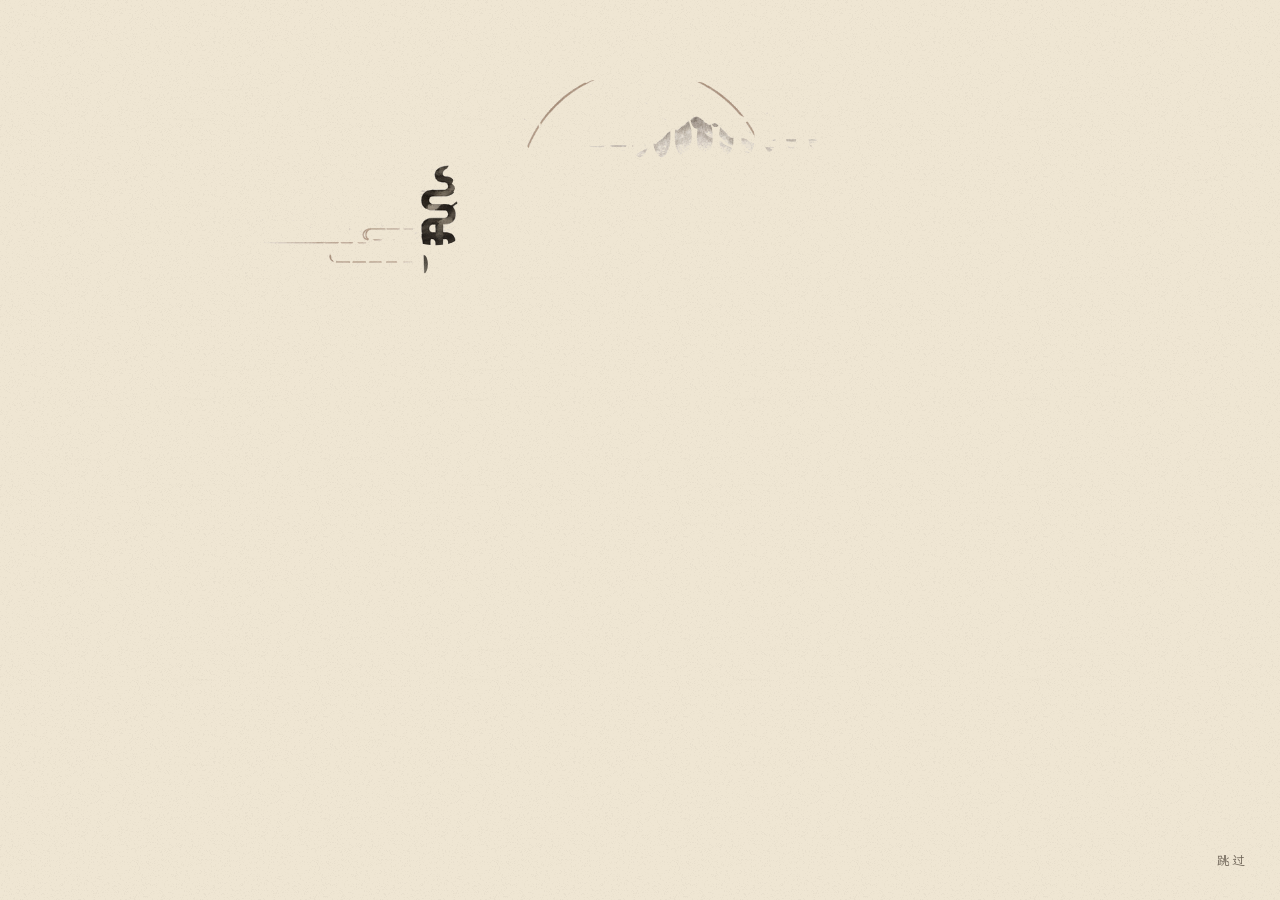
==== commit b9e6a4d5: "Publish playable v169 preview" ====
--- a/index.html
+++ b/index.html
@@ -61,7 +61,7 @@
 </style>
 <script>
 (function () {
-  var EXPECT = 'moxian-v169';
+  var EXPECT = 'moxian-v170';
   var pending = '';
   function showFail(kind) {
     var box = document.getElementById('boot-fail');
@@ -134,7 +134,7 @@
     track(reg.waiting);
     reg.addEventListener('updatefound', function () { track(reg.installing); });
   }
-  navigator.serviceWorker.register('./sw.js?v=169').then(armWorker).catch(function () {});
+  navigator.serviceWorker.register('./sw.js?v=170').then(armWorker).catch(function () {});
   var reloading = false;
   function playing() {
     var screen = document.body && document.body.getAttribute('data-screen');
@@ -166,17 +166,17 @@
   });
 })();
 </script>
-<link rel="manifest" href="manifest.webmanifest?v=169">
-<link rel="icon" href="icon.svg?v=169" type="image/svg+xml">
-<link rel="apple-touch-icon" href="icon-180.png?v=169">
-<link rel="preload" href="img/open-plate.png?v=169" as="image">
-<link rel="preload" href="img/open-glyph.png?v=169" as="image">
-<link rel="preload" href="img/open-seal-logo.png?v=169" as="image">
-<link rel="preload" href="fonts/wenkai-game.woff2?v=169" as="font" type="font/woff2" crossorigin>
-<link rel="preload" href="fonts/mashanzheng.woff2?v=169" as="font" type="font/woff2" crossorigin>
-<link rel="stylesheet" href="css/fonts.css?v=169">
-<link rel="stylesheet" href="css/style.css?v=169">
-<link rel="stylesheet" href="css/idle.css?v=169">
+<link rel="manifest" href="manifest.webmanifest?v=170">
+<link rel="icon" href="icon.svg?v=170" type="image/svg+xml">
+<link rel="apple-touch-icon" href="icon-180.png?v=170">
+<link rel="preload" href="img/open-plate.png?v=170" as="image">
+<link rel="preload" href="img/open-glyph.png?v=170" as="image">
+<link rel="preload" href="img/open-seal-logo.png?v=170" as="image">
+<link rel="preload" href="fonts/wenkai-game.woff2?v=170" as="font" type="font/woff2" crossorigin>
+<link rel="preload" href="fonts/mashanzheng.woff2?v=170" as="font" type="font/woff2" crossorigin>
+<link rel="stylesheet" href="css/fonts.css?v=170">
+<link rel="stylesheet" href="css/style.css?v=170">
+<link rel="stylesheet" href="css/idle.css?v=170">
 </head>
 <body class="ink-await">
 <div id="boot-fail" hidden>
@@ -224,11 +224,11 @@
  </div>
  <div id="tod"><i class="tod-dawn"></i><i class="tod-dusk"></i></div>
  <div id="realm-scape" aria-hidden="true">
-  <picture><source srcset="img/realm-0.avif?v=169" type="image/avif"><source srcset="img/realm-0.webp?v=169" type="image/webp"><img class="ra ra-0" src="img/realm-0.png?v=169" alt="" decoding="async" width="720" height="404"></picture>
-  <picture><source srcset="img/realm-1.avif?v=169" type="image/avif"><source srcset="img/realm-1.webp?v=169" type="image/webp"><img class="ra ra-1" src="img/realm-1.png?v=169" alt="" decoding="async" width="720" height="336"></picture>
-  <picture><source srcset="img/realm-2.avif?v=169" type="image/avif"><source srcset="img/realm-2.webp?v=169" type="image/webp"><img class="ra ra-2" src="img/realm-2.png?v=169" alt="" decoding="async" width="720" height="405"></picture>
-  <picture><source srcset="img/realm-3.avif?v=169" type="image/avif"><source srcset="img/realm-3.webp?v=169" type="image/webp"><img class="ra ra-3" src="img/realm-3.png?v=169" alt="" decoding="async" width="720" height="401"></picture>
-  <picture><source srcset="img/realm-4.avif?v=169" type="image/avif"><source srcset="img/realm-4.webp?v=169" type="image/webp"><img class="ra ra-4" src="img/realm-4.png?v=169" alt="" decoding="async" width="720" height="405"></picture>
+  <picture><source srcset="img/realm-0.avif?v=170" type="image/avif"><source srcset="img/realm-0.webp?v=170" type="image/webp"><img class="ra ra-0" src="img/realm-0.png?v=170" alt="" decoding="async" width="720" height="404"></picture>
+  <picture><source srcset="img/realm-1.avif?v=170" type="image/avif"><source srcset="img/realm-1.webp?v=170" type="image/webp"><img class="ra ra-1" src="img/realm-1.png?v=170" alt="" decoding="async" width="720" height="336"></picture>
+  <picture><source srcset="img/realm-2.avif?v=170" type="image/avif"><source srcset="img/realm-2.webp?v=170" type="image/webp"><img class="ra ra-2" src="img/realm-2.png?v=170" alt="" decoding="async" width="720" height="405"></picture>
+  <picture><source srcset="img/realm-3.avif?v=170" type="image/avif"><source srcset="img/realm-3.webp?v=170" type="image/webp"><img class="ra ra-3" src="img/realm-3.png?v=170" alt="" decoding="async" width="720" height="401"></picture>
+  <picture><source srcset="img/realm-4.avif?v=170" type="image/avif"><source srcset="img/realm-4.webp?v=170" type="image/webp"><img class="ra ra-4" src="img/realm-4.png?v=170" alt="" decoding="async" width="720" height="405"></picture>
  </div>
  <div id="season-veil" aria-hidden="true"></div>
 </div>
@@ -680,57 +680,57 @@
   </div>
 </div>
 
-<script src="js/data.js?v=169"></script>
-<script src="js/gongfa.js?v=169"></script>
-<script src="js/gear.js?v=169"></script>
-<script src="js/story.js?v=169"></script>
-<script src="js/sect.js?v=169"></script>
-<script src="js/baijia.js?v=169"></script>
-<script src="js/world.js?v=169"></script>
-<script src="js/tianxia.js?v=169"></script>
-<script src="js/karma.js?v=169"></script>
-<script src="js/life.js?v=169"></script>
-<script src="js/juan.js?v=169"></script>
-<script src="js/path.js?v=169"></script>
-<script src="js/calendar.js?v=169"></script>
-<script src="js/mortal_events.js?v=169"></script>
-<script src="js/core.js?v=169"></script>
-<script src="js/loops.js?v=169"></script>
-<script src="js/codec.js?v=169"></script>
-<script src="js/slots.js?v=169"></script>
-<script src="js/samsara.js?v=169"></script>
-<script src="js/jianghu.js?v=169"></script>
-<script src="js/folio.js?v=169"></script>
-<script src="js/arts.js?v=169"></script>
-<script src="js/people.js?v=169"></script>
-<script src="js/adulthood.js?v=169"></script>
-<script src="js/growth.js?v=169"></script>
-<script src="js/redworld.js?v=169"></script>
-<script src="js/ink.js?v=169"></script>
-<script src="js/ding.js?v=169"></script>
-<script src="js/map.js?v=169"></script>
-<script src="js/town.js?v=169"></script>
-<script src="js/village_map.js?v=169"></script>
-<script src="js/audio.js?v=169"></script>
-<script src="js/fx.js?v=169"></script>
-<script src="js/btfx.js?v=169"></script>
-<script src="js/fabaoart.js?v=169"></script>
-<script src="js/wallpaper.js?v=169"></script>
-<script src="js/album.js?v=169"></script>
-<script src="js/inkgl.js?v=169"></script>
-<script src="js/jhui.js?v=169"></script>
-<script src="js/scrollart.js?v=169"></script>
-<script src="js/portraits.js?v=169"></script>
-<script src="js/notices.js?v=169"></script>
-<script src="js/mingge.js?v=169"></script>
-<script src="js/mingge_ui.js?v=169"></script>
-<script src="js/village.js?v=169"></script>
-<script src="js/village_ui.js?v=169"></script>
-<script src="js/childhood.js?v=169"></script>
-<script src="js/childhood_story.js?v=169"></script>
-<script src="js/childhood_ui.js?v=169"></script>
-<script src="js/game.js?v=169"></script>
+<script src="js/data.js?v=170"></script>
+<script src="js/gongfa.js?v=170"></script>
+<script src="js/gear.js?v=170"></script>
+<script src="js/story.js?v=170"></script>
+<script src="js/sect.js?v=170"></script>
+<script src="js/baijia.js?v=170"></script>
+<script src="js/world.js?v=170"></script>
+<script src="js/tianxia.js?v=170"></script>
+<script src="js/karma.js?v=170"></script>
+<script src="js/life.js?v=170"></script>
+<script src="js/juan.js?v=170"></script>
+<script src="js/path.js?v=170"></script>
+<script src="js/calendar.js?v=170"></script>
+<script src="js/mortal_events.js?v=170"></script>
+<script src="js/core.js?v=170"></script>
+<script src="js/loops.js?v=170"></script>
+<script src="js/codec.js?v=170"></script>
+<script src="js/slots.js?v=170"></script>
+<script src="js/samsara.js?v=170"></script>
+<script src="js/jianghu.js?v=170"></script>
+<script src="js/folio.js?v=170"></script>
+<script src="js/arts.js?v=170"></script>
+<script src="js/people.js?v=170"></script>
+<script src="js/adulthood.js?v=170"></script>
+<script src="js/growth.js?v=170"></script>
+<script src="js/redworld.js?v=170"></script>
+<script src="js/ink.js?v=170"></script>
+<script src="js/ding.js?v=170"></script>
+<script src="js/map.js?v=170"></script>
+<script src="js/town.js?v=170"></script>
+<script src="js/village_map.js?v=170"></script>
+<script src="js/audio.js?v=170"></script>
+<script src="js/fx.js?v=170"></script>
+<script src="js/btfx.js?v=170"></script>
+<script src="js/fabaoart.js?v=170"></script>
+<script src="js/wallpaper.js?v=170"></script>
+<script src="js/album.js?v=170"></script>
+<script src="js/inkgl.js?v=170"></script>
+<script src="js/jhui.js?v=170"></script>
+<script src="js/scrollart.js?v=170"></script>
+<script src="js/portraits.js?v=170"></script>
+<script src="js/notices.js?v=170"></script>
+<script src="js/mingge.js?v=170"></script>
+<script src="js/mingge_ui.js?v=170"></script>
+<script src="js/village.js?v=170"></script>
+<script src="js/village_ui.js?v=170"></script>
+<script src="js/childhood.js?v=170"></script>
+<script src="js/childhood_story.js?v=170"></script>
+<script src="js/childhood_ui.js?v=170"></script>
+<script src="js/game.js?v=170"></script>
 <div id="idle" class="idle" hidden></div>
-<script src="js/idle.js?v=169"></script>
+<script src="js/idle.js?v=170"></script>
 </body>
 </html>
--- a/css/fonts.css
+++ b/css/fonts.css
@@ -1,5 +1,5 @@
 /* 自托管字体子集：霞鹜文楷 v1.530 (OFL) · 马善政楷书 (OFL) · 志莽行书 (OFL)  —— 由 tools/fonts.py 生成，勿手改 */
-@font-face{font-family:'MoWen';src:url(../fonts/wenkai-game.woff2?v=169) format('woff2');font-display:swap;unicode-range:U+20-7E,U+B7,U+2013-2014,U+2018-2019,U+201C-201D,U+2026,U+203A,U+2191,U+2193,U+2212,U+25A1,U+3000-3002,U+300A-300D,U+30FB,U+4E00-4E01,U+4E03,U+4E07-4E0B,U+4E0D-4E0E,U+4E11,U+4E13-4E14,U+4E16,U+4E18-4E1D,U+4E22,U+4E24-4E25,U+4E2A,U+4E2D,U+4E30,U+4E34,U+4E38-4E3B,U+4E3E,U+4E43,U+4E45,U+4E48,U+4E4B-4E4C,U+4E4E,U+4E50,U+4E56,U+4E58-4E59,U+4E5D-4E61,U+4E66,U+4E70-4E71,U+4E73,U+4E86,U+4E88-4E89,U+4E8B-4E8C,U+4E8E-4E8F,U+4E91-4E92,U+4E94-4E95,U+4E9A-4E9B,U+4EA4,U+4EA6-4EA7,U+4EA9,U+4EAB-4EAE,U+4EB2,U+4EBA,U+4EBF-4EC1,U+4EC5,U+4EC7,U+4ECA,U+4ECD-4ECE,U+4ED3-4ED9,U+4EE3-4EE5,U+4EEC,U+4EF0,U+4EF6-4EF7,U+4EFB,U+4EFD,U+4EFF,U+4F0D,U+4F0F-4F11,U+4F17,U+4F19-4F1A,U+4F1E,U+4F20,U+4F24,U+4F2A,U+4F30,U+4F34,U+4F38,U+4F3A,U+4F3C,U+4F46,U+4F4D-4F4F,U+4F51,U+4F53,U+4F55,U+4F59,U+4F5B-4F5D,U+4F60,U+4F69,U+4F73,U+4F7F,U+4F8B,U+4F9B,U+4F9D,U+4FA3,U+4FA7,U+4FB5,U+4FBF,U+4FC3,U+4FDD,U+4FE1,U+4FE9,U+4FEE-4FEF,U+4FF1,U+4FF8,U+4FFA,U+500D,U+500F,U+5012,U+5019-501A,U+501F,U+503A,U+503C,U+503E,U+5047,U+504F,U+505A,U+505C,U+5076-5077,U+507B,U+507F-5080,U+5085,U+508D,U+50A8,U+50AC,U+50B2,U+50BB,U+50CF,U+50DA,U+50E7,U+50F5,U+5106,U+5121,U+513F,U+5143-5146,U+5148-5149,U+514B,U+514D,U+5151,U+515C,U+5165,U+5168,U+516B-516D,U+5170-5171,U+5173-5178,U+517B-517D,U+5185,U+518C-518D,U+5192,U+5195,U+5199,U+519B-519C,U+51A0,U+51A2,U+51A4-51A5,U+51AC,U+51B0,U+51B2-51B3,U+51B5,U+51B7,U+51BB,U+51BD,U+51C0,U+51C6,U+51C9,U+51CC,U+51CF,U+51D1,U+51DD,U+51E0-51E1,U+51ED,U+51F6,U+51F9-51FB,U+51FF-5200,U+5203,U+5206-5207,U+520D-520E,U+5212,U+5217,U+5219-521B,U+521D,U+5220,U+5224,U+5228-5229,U+522B,U+522E,U+5230,U+5236-5237,U+5239-523B,U+524A,U+524D,U+5251,U+5254,U+5265,U+5267,U+5269-526A,U+526F,U+5272,U+527F,U+5288,U+529B,U+529D-52A1,U+52A3,U+52A8-52A9,U+52AB,U+52B2-52B3,U+52BF,U+52C3,U+52C9,U+52E4,U+52FF-5300,U+5305,U+5316-5317,U+5319,U+531D,U+5320,U+5323,U+5339,U+533B,U+533E-533F,U+5341,U+5343,U+5347-5348,U+534A,U+534E,U+5352,U+5355-5357,U+535A,U+535C,U+5360-5361,U+5367,U+536B,U+536F-5371,U+5373-5374,U+5377-5378,U+537F,U+5384-5386,U+5389,U+538B,U+539A,U+539F,U+53BB,U+53BF,U+53C2,U+53C8-53CD,U+53D1,U+53D6-53D9,U+53DB,U+53DF-53E0,U+53E3-53E6,U+53E9-53EC,U+53EE-53F0,U+53F2-53F3,U+53F6-53F9,U+53FC,U+5403-5404,U+5406,U+5408-540A,U+540C-5411,U+5413,U+5417,U+541B,U+541E-541F,U+5426-5427,U+542B-542C,U+542E-542F,U+5435,U+5438-5439,U+543B-543C,U+543E,U+5446,U+5448,U+544A,U+5455,U+5457-5458,U+545B-545C,U+5462,U+5468,U+5473,U+5475,U+547B-547D,U+548B-548C,U+548E,U+5490,U+5499-549A,U+54A7,U+54AC,U+54B3,U+54B8,U+54BD,U+54C0-54C1,U+54C4,U+54C8,U+54CD,U+54D1,U+54D7,U+54E5-54E6,U+54E8,U+54EA,U+54ED,U+54FC-54FD,U+5507,U+5510,U+5524,U+5527,U+552E-552F,U+5531,U+5543,U+5546,U+554A,U+5550,U+5566-5567,U+556A,U+5578,U+557C,U+5582,U+5584,U+5589-558A,U+5598,U+559C-559D,U+55A7,U+55B7,U+55D3-55D4,U+55DC,U+55E1,U+55E4,U+55FD,U+561B,U+561F,U+5631-5632,U+5634,U+5636,U+563F,U+5664,U+5668,U+566A,U+566C,U+567C,U+568E,U+56BC,U+56CA,U+56D4,U+56DB,U+56DE,U+56E0,U+56E2,U+56ED,U+56F0,U+56F4,U+56FA,U+56FD-56FE,U+5706,U+5708,U+571F,U+5723,U+5728,U+572D,U+5730,U+573A,U+5740,U+574A,U+574D-5751,U+5757,U+575A-575B,U+575F-5761,U+5764,U+5766,U+576A,U+5773,U+5777,U+5782,U+5784,U+578B,U+5792-5793,U+57A2,U+57AB,U+57AE,U+57C2-57C3,U+57CB,U+57CE,U+57F9-57FA,U+5802,U+5806,U+5811,U+5824,U+5830,U+5835,U+584C,U+5851,U+5858,U+585E,U+586B,U+587E,U+5883,U+5893,U+5899,U+589E-589F,U+58A8,U+58C1,U+58D1,U+58EB-58EC,U+58F0,U+58F3,U+58F6,U+5904,U+5907,U+590D,U+590F,U+5916,U+591A,U+591C,U+591F,U+5927,U+5929-592B,U+592E,U+5931,U+5934,U+5937-593A,U+5947-5949,U+594F,U+5951,U+5954,U+5956-5957,U+5965,U+5973,U+5976,U+5979,U+597D,U+5982,U+5984,U+5986-5987,U+5996,U+5999,U+59A5,U+59A8,U+59AA,U+59B9,U+59BB,U+59BE,U+59CB,U+59D0-59D1,U+59D3-59D4,U+59DC,U+59FF,U+5A01,U+5A18,U+5A1F,U+5A36,U+5A46,U+5A49,U+5A74,U+5AB3,U+5AC9,U+5ACC,U+5AE1,U+5B50,U+5B54,U+5B57-5B59,U+5B5F,U+5B63-5B64,U+5B66,U+5B69,U+5B81,U+5B83,U+5B85,U+5B88-5B89,U+5B8C,U+5B97-5B98,U+5B9A-5B9E,U+5BA1-5BA4,U+5BA6,U+5BAB,U+5BB0,U+5BB3-5BB6,U+5BB9,U+5BBD-5BBF,U+5BC2,U+5BC4,U+5BC6,U+5BD2,U+5BDE-5BDF,U+5BE1,U+5BE8,U+5BEE,U+5BF8-5BFC,U+5BFF,U+5C01,U+5C06,U+5C09-5C0A,U+5C0F,U+5C11,U+5C14,U+5C16,U+5C18,U+5C1A,U+5C1D,U+5C24,U+5C31,U+5C38,U+5C3A,U+5C3D-5C3E,U+5C40,U+5C42,U+5C45,U+5C48-5C4B,U+5C4F,U+5C51,U+5C55,U+5C5E,U+5C61,U+5C71,U+5C81,U+5C94,U+5C97,U+5C9B,U+5CA9,U+5CAD,U+5CB3,U+5CB8,U+5CD9,U+5CE1,U+5CED,U+5CF0,U+5D16,U+5D29,U+5D4C,U+5DC5,U+5DDD,U+5DE1-5DE2,U+5DE5-5DE8,U+5DEE,U+5DF1-5DF2,U+5DF4,U+5DF7,U+5E02-5E03,U+5E08,U+5E0C,U+5E15-5E16,U+5E18,U+5E1A,U+5E1D,U+5E26-5E27,U+5E2D-5E2E,U+5E38,U+5E3D,U+5E45,U+5E4C,U+5E55,U+5E61,U+5E72-5E74,U+5E76,U+5E78,U+5E7B-5E7D,U+5E84,U+5E87,U+5E8A,U+5E8F-5E90,U+5E93-5E95,U+5E97,U+5E99-5E9A,U+5E9C,U+5E9F,U+5EA6-5EA7,U+5EAD,U+5EB6,U+5ECA,U+5ED3,U+5EF6,U+5EFA,U+5F00,U+5F02-5F03,U+5F08,U+5F0F,U+5F13,U+5F15,U+5F1F-5F20,U+5F26-5F27,U+5F2F,U+5F31,U+5F39-5F3A,U+5F52-5F53,U+5F55,U+5F62,U+5F69,U+5F71,U+5F79,U+5F7C,U+5F80-5F81,U+5F84-5F85,U+5F88,U+5F8B,U+5F92,U+5F97,U+5FA1,U+5FAA,U+5FAE,U+5FB7,U+5FC3,U+5FC5-5FC6,U+5FD7-5FD9,U+5FE7,U+5FEB,U+5FF5,U+5FFD,U+6000-6001,U+600E,U+6012,U+6014-6015,U+601C-601D,U+6025,U+6027-6028,U+602A,U+602F,U+603B,U+604B,U+604D,U+6050,U+6059,U+6062,U+6064,U+6068-6069,U+606F-6070,U+6076,U+607C,U+6084,U+6089,U+608D,U+6094,U+6096,U+609A,U+609F-60A0,U+60A3,U+60A8,U+60AC,U+60B2,U+60BB,U+60C5,U+60CA,U+60DA,U+60DC,U+60E0,U+60E7-60E9,U+60EF,U+60F3,U+60F6,U+60F9,U+6108,U+610F,U+611A,U+611F,U+6123,U+613F,U+614C,U+614E,U+6155,U+6162,U+6170,U+618B,U+61A8,U+61C2,U+61CA,U+61D2,U+61F5,U+620A,U+620F-6212,U+6216,U+6218,U+621F,U+622A,U+6234,U+6237,U+623F-6241,U+6247,U+624B,U+624D-624E,U+6251-6254,U+6258,U+625B,U+6263,U+6267,U+626B-6270,U+6273,U+6276,U+6279,U+627E-627F,U+6284,U+6289-628A,U+6291,U+6293,U+6295-6298,U+629A-629B,U+62A0-62A2,U+62A4-62A5,U+62AB-62AC,U+62B1,U+62B5,U+62B9,U+62BC-62BD,U+62C2,U+62C4-62C6,U+62C8-62C9,U+62CD-62CE,U+62D0,U+62D2-62D4,U+62D6,U+62D9,U+62DB-62DC,U+62DF,U+62E2-62E3,U+62E5-62E9,U+62EC,U+62F1,U+62F3,U+62FC,U+62FE-62FF,U+6301-6302,U+6307,U+6309,U+6311,U+6316,U+6320-6321,U+6323-6325,U+6328,U+632A,U+632F,U+6332,U+633D,U+6342,U+6346,U+6349,U+634B,U+634E-634F,U+6355,U+635E-635F,U+6361-6363,U+6367,U+636E,U+6377,U+637B,U+6380,U+6382,U+6388-6389,U+638C,U+6390,U+6392,U+6398,U+63A0,U+63A2-63A3,U+63A5,U+63A7-63AA,U+63AC,U+63B0,U+63B3,U+63B7-63B8,U+63BA,U+63C9,U+63D0,U+63D2,U+63D6,U+63E1,U+63E3,U+63ED,U+63F4,U+63FD,U+6401,U+6405,U+640F,U+6413,U+641C,U+642C-642D,U+643A,U+6444,U+6446-6447,U+644A,U+6454,U+6458,U+6469,U+6478,U+6484,U+6491-6492,U+6495,U+649E,U+64A4,U+64AD,U+64C2,U+64E6,U+6500,U+6525,U+652F,U+6536,U+6539,U+653B,U+653E-653F,U+6545,U+6548,U+654C,U+6551,U+6559,U+655B,U+6562-6563,U+656C,U+6570,U+6572,U+6574,U+6577,U+6587,U+6591,U+6597,U+6599,U+659C,U+659F,U+65A1,U+65A4-65A5,U+65A9,U+65AD,U+65AF-65B0,U+65B9,U+65BD,U+65C1,U+65C5,U+65CB,U+65CF,U+65D2,U+65D7,U+65E0,U+65E2,U+65E5-65E9,U+65F1,U+65F6-65F7,U+65FA,U+660E,U+6613-6614,U+661F-6620,U+6625,U+6627-6628,U+662F,U+663C,U+663E,U+6643,U+664B-664C,U+664F,U+6652-6653,U+6655,U+665A,U+6664,U+6666,U+6668,U+666E-666F,U+6674,U+6676,U+667A,U+667E,U+6682,U+6691,U+6696-6697,U+66AE,U+66B4,U+66E6,U+66F0,U+66F2,U+66F4,U+66FE-6700,U+6708-6709,U+670B,U+670D,U+6717,U+671B,U+671D,U+671F,U+6728,U+672A-672D,U+672F,U+6731,U+6734-6735,U+673A,U+673D,U+6740,U+6742-6743,U+6746,U+6748,U+674E,U+6750-6751,U+675F-6761,U+6765,U+676F,U+677E-677F,U+6781,U+6784,U+6795,U+6797,U+679A,U+679C-679D,U+67A2,U+67AA,U+67AF-67B0,U+67B6,U+67C4,U+67D0,U+67D3-67D4,U+67DC,U+67E5,U+67F1,U+67F3-67F4,U+6807-6808,U+680F,U+6811,U+6816-6817,U+6821,U+682A,U+6837-6839,U+683C,U+6843,U+6846,U+6848,U+684C,U+6853,U+6863,U+6865,U+6868-6869,U+6881,U+6885,U+68A2,U+68A6-68A7,U+68B3,U+68C0,U+68CB,U+68D2,U+68DA,U+68EE,U+68F1,U+68F5,U+6905,U+6942,U+695A,U+6963,U+697C,U+6982,U+699C,U+69BB,U+69C1,U+69CC,U+69D0,U+69DB,U+6A21,U+6A2A,U+6A35,U+6A79,U+6A80,U+6A84,U+6A90,U+6B20-6B21,U+6B32,U+6B3A,U+6B3E,U+6B47,U+6B49,U+6B4C,U+6B59,U+6B62-6B66,U+6B6A,U+6B7B,U+6B8B,U+6B8D,U+6B92,U+6BB5,U+6BB7,U+6BBF,U+6BC1,U+6BCD,U+6BCF,U+6BD2,U+6BD4-6BD5,U+6BDB,U+6BEB,U+6C0F,U+6C11,U+6C14,U+6C34,U+6C38,U+6C41-6C42,U+6C47,U+6C49,U+6C57,U+6C5D,U+6C5F-6C61,U+6C64,U+6C69-6C6A,U+6C79,U+6C81,U+6C88-6C89,U+6C8C,U+6C99,U+6C9F,U+6CA1,U+6CB3,U+6CB8-6CB9,U+6CBB,U+6CBD-6CBF,U+6CC9,U+6CD3,U+6CD5,U+6CDB,U+6CDE,U+6CE1-6CE3,U+6CE5,U+6CE8,U+6CEA,U+6CFB-6CFD,U+6D07,U+6D12,U+6D17,U+6D1E,U+6D3B-6D3C,U+6D3E,U+6D41,U+6D45-6D46,U+6D4A-6D4B,U+6D4E,U+6D51,U+6D53,U+6D69-6D6A,U+6D6E,U+6D77-6D78,U+6D82,U+6D88-6D89,U+6D8C,U+6D8E,U+6D9B,U+6D9F,U+6DA1,U+6DA3-6DA4,U+6DA6-6DA9,U+6DB8,U+6DCB,U+6DE1,U+6DE4,U+6DEC,U+6DF1,U+6DF7,U+6DFB,U+6E05,U+6E0A,U+6E10,U+6E14,U+6E17,U+6E20-6E21,U+6E23,U+6E29,U+6E2F,U+6E38,U+6E3A,U+6E4D,U+6E56,U+6E7F,U+6E83,U+6E85,U+6EAA,U+6ECB,U+6ED1,U+6EDA,U+6EDE,U+6EE1,U+6EE8,U+6EF4,U+6F02,U+6F06,U+6F0F,U+6F13-6F14,U+6F29-6F2B,U+6F47,U+6F5C,U+6F6D-6F6E,U+6F84,U+6F88,U+6F9C,U+6FC0,U+7011,U+704C,U+706B,U+706D,U+706F-7070,U+7075-7076,U+707C,U+707E,U+7089-708A,U+708E,U+7092,U+70AD-70AE,U+70B7-70B9,U+70BC-70BD,U+70C1-70C2,U+70C8,U+70D8-70D9,U+70DB,U+70DF,U+70E4,U+70E7,U+70EB-70ED,U+70FD,U+7119-711A,U+7126,U+7130,U+7136,U+714E,U+715E,U+7167,U+716E,U+7184,U+718A,U+718F,U+7194,U+719F,U+71AC,U+71C3,U+71CE,U+71E5,U+7206,U+722A,U+722C,U+7231,U+7236,U+7247-7248,U+724C-724D,U+7252,U+7259,U+725B,U+7262,U+7269,U+7272,U+7275,U+7279,U+72AF,U+72B6,U+72B9,U+72C2,U+72C8,U+72D0,U+72D7,U+72E0-72E1,U+72EC-72EE,U+72FC,U+730E,U+731B,U+732A,U+732E,U+733E,U+7384,U+7387,U+7389,U+738B,U+7391,U+73A9,U+73AF-73B0,U+73BA,U+73C0,U+73CA,U+73CD,U+73E0,U+73E9,U+73ED,U+7406,U+7409,U+7425,U+7434,U+745A,U+745F,U+747E,U+7483,U+7487,U+74A7,U+74DC,U+74E3,U+74E6,U+74EE,U+74F6-74F7,U+7518,U+751A,U+751C,U+751F,U+7528-7529,U+752C,U+7530-7532,U+7535,U+7537-7538,U+753B,U+7545,U+754C,U+754F,U+7554,U+7559,U+7565-7566,U+756A,U+757F,U+758F,U+7591,U+7597,U+75A4,U+75AB,U+75B2,U+75BC,U+75C5,U+75CA,U+75D2,U+75D5,U+75DB,U+75F4,U+761F,U+7626,U+762A-762B,U+7634,U+7638,U+766B,U+7678,U+767B,U+767D-767E,U+7684,U+7686-7687,U+76AE,U+76B1,U+76C6,U+76C8,U+76CA,U+76CF,U+76D1-76D2,U+76D6-76D8,U+76DB,U+76DF,U+76EE-76EF,U+76F2,U+76F4,U+76F8-76F9,U+76FE,U+7701,U+7709,U+770B,U+771F,U+7729,U+772F,U+7736,U+773C,U+7740-7741,U+775B,U+7761,U+7763,U+778E,U+77A5,U+77A7,U+77AA,U+77AC,U+77B3,U+77DB,U+77E3,U+77E5,U+77E9,U+77ED-77EE,U+77F3,U+77FF,U+7801-7802,U+780C-780D,U+7814,U+7816,U+781A,U+7827,U+7830,U+7834,U+7838,U+7840,U+784C,U+786C,U+786E,U+788D-788E,U+7891,U+7897,U+78A3,U+78A7,U+78B0,U+78B4,U+78CB,U+78D5,U+78E8,U+7901,U+793A,U+793C,U+793E,U+7948,U+7956,U+795D-7960,U+796D,U+7978,U+7981,U+7984,U+798F,U+79BB,U+79BE,U+79C0-79C1,U+79C3,U+79CB,U+79CD,U+79D1,U+79D8,U+79DF,U+79E4,U+79E6,U+79ED,U+79EF-79F0,U+79FB,U+7A00,U+7A0B,U+7A0D,U+7A33,U+7A37,U+7A3F,U+7A70,U+7A74,U+7A76-7A77,U+7A7A,U+7A7F,U+7A81,U+7A83-7A84,U+7A8D,U+7A97,U+7A9C-7A9D,U+7A9F,U+7AA5,U+7ACB,U+7AD6,U+7AD9,U+7ADF-7AE0,U+7AE5,U+7AEF,U+7AF9,U+7AFF,U+7B06,U+7B11,U+7B14,U+7B1B,U+7B20,U+7B26,U+7B28,U+7B2C,U+7B3A,U+7B3C,U+7B49,U+7B4B,U+7B50-7B51,U+7B54,U+7B5B,U+7B77,U+7B79,U+7B7E,U+7B80,U+7B93,U+7B97,U+7BA1,U+7BAD,U+7BB1,U+7BC6-7BC7,U+7BD1,U+7BD3,U+7BD9,U+7BE1,U+7BF1,U+7C0C,U+7C2A,U+7C3F,U+7C41,U+7C4D,U+7C73,U+7C7B,U+7C7D,U+7C89,U+7C92,U+7C97,U+7CA5,U+7CAE,U+7CBE,U+7CCA,U+7CD6,U+7CDF-7CE0,U+7CEF,U+7CFB,U+7D20,U+7D22,U+7D27,U+7D2B,U+7D2F,U+7E41,U+7EA0,U+7EA2,U+7EA4,U+7EA6-7EA7,U+7EAA,U+7EAC,U+7EAF,U+7EB1,U+7EB3,U+7EB5-7EB9,U+7EBD,U+7EBF,U+7EC3,U+7EC6-7EC8,U+7ECA,U+7ECF,U+7ED3,U+7ED5,U+7ED8-7ED9,U+7EDC-7EDD,U+7EDF,U+7EE3,U+7EE7,U+7EEA-7EEB,U+7EED,U+7EF0,U+7EF3-7EF6,U+7EFD,U+7EFF,U+7F06-7F09,U+7F13,U+7F15,U+7F18,U+7F1B,U+7F1D,U+7F20,U+7F24-7F25,U+7F29,U+7F3A,U+7F50-7F51,U+7F55,U+7F57,U+7F5A,U+7F62,U+7F69-7F6A,U+7F6E,U+7F72,U+7F81,U+7F8E,U+7F9E,U+7FA1,U+7FA4,U+7FBD,U+7FC5,U+7FD8,U+7FEE,U+7FFB-7FFC,U+8001,U+8003,U+8005,U+800C,U+8010,U+8017,U+8033,U+803D,U+8046,U+804B-804C,U+8054,U+805A,U+806A,U+8086,U+8089,U+808B,U+8098,U+809A,U+80A1-80A2,U+80A9,U+80AF,U+80BA,U+80BF-80C1,U+80C6,U+80CC,U+80CE,U+80D6,U+80DA-80DC,U+80E1,U+80EA,U+80F3,U+80F8,U+80FD,U+8106,U+8109-810A,U+810F,U+8111,U+8116,U+811A,U+812F,U+8131,U+8138,U+813E,U+814C,U+8154-8155,U+8165,U+8170,U+8179,U+817E-8180,U+818A,U+818F,U+819C-819D,U+81C2,U+81C6,U+81E3,U+81EA,U+81F3,U+820C-820D,U+8212,U+8214,U+821F,U+822C,U+8235,U+8237,U+8239,U+8258,U+826F,U+8272,U+827A,U+8282,U+8292,U+829D,U+82AC-82AD,U+82AF,U+82B1,U+82BD,U+82C7,U+82CD,U+82CF,U+82D4,U+82D7,U+82DB,U+82DF,U+82E5-82E6,U+82F1,U+8303,U+8305,U+8327,U+832B,U+8336,U+8349,U+8350,U+8352,U+8361,U+8367,U+836B,U+836F,U+83AB,U+83B2,U+83B7,U+83B9,U+83DC,U+83E9,U+840C-840D,U+841D,U+8424-8425,U+8427,U+843D,U+846C,U+8499,U+849C,U+84B2,U+84B8,U+84BF,U+84C4,U+84D1,U+84DD,U+84E6,U+8513,U+852B,U+853D,U+8549,U+8584,U+85CF,U+85E4,U+8638,U+864E,U+865A,U+865E,U+866B,U+8679,U+867D,U+8680-8682,U+8695,U+86C0,U+86C7,U+86DB,U+86DF,U+86EE,U+8702-8703,U+8712,U+873F,U+8747,U+8749,U+878D,U+87D2,U+8840,U+884C-884D,U+8854,U+8857,U+8859,U+8861,U+8863,U+8865,U+8868,U+886B-886C,U+8870,U+887D,U+8882,U+8885,U+888B,U+888D,U+8892,U+8896,U+88AB,U+88AD,U+88B1,U+88C1-88C2,U+88C5,U+88E4,U+88E8,U+88F3-88F4,U+88F9,U+8910,U+891B,U+892A,U+8934,U+8936,U+895F,U+897F,U+8981,U+8986,U+89C1-89C2,U+89C4,U+89C6,U+89C9,U+89D1-89D2,U+89E3,U+89E6,U+8A00,U+8A93,U+8BA1,U+8BA4,U+8BA8-8BA9,U+8BAD-8BB0,U+8BB2-8BB3,U+8BB8,U+8BBA,U+8BBD-8BC1,U+8BC6,U+8BC8-8BC9,U+8BCD,U+8BCF,U+8BD1,U+8BD5,U+8BDA,U+8BDD,U+8BE1-8BE2,U+8BE5-8BE6,U+8BED,U+8BEF,U+8BF1,U+8BF4-8BF5,U+8BF7-8BF8,U+8BFA-8BFB,U+8BFE,U+8C01,U+8C03,U+8C05,U+8C08,U+8C0A,U+8C0F,U+8C13,U+8C22-8C23,U+8C31,U+8C37,U+8C41,U+8C46,U+8C61,U+8C8C,U+8D1F,U+8D21-8D23,U+8D25-8D2A,U+8D2D,U+8D2F,U+8D31,U+8D34-8D35,U+8D39-8D3A,U+8D3C,U+8D3E,U+8D44,U+8D48,U+8D4A,U+8D4C,U+8D4E-8D50,U+8D54,U+8D5A,U+8D60,U+8D62,U+8D64,U+8D66,U+8D70,U+8D74-8D77,U+8D81,U+8D85,U+8D8A-8D8B,U+8DB3-8DB4,U+8DC3-8DC4,U+8DCB-8DCC,U+8DD1,U+8DDD,U+8DDF,U+8DE8,U+8DEA,U+8DEF,U+8DF3,U+8E09,U+8E0F,U+8E1D-8E1E,U+8E29-8E2A,U+8E2E,U+8E39,U+8E4B,U+8E6D,U+8E72,U+8E81,U+8EAB-8EAC,U+8EAF,U+8EB2,U+8EBA,U+8F66,U+8F6C,U+8F6E-8F70,U+8F7B,U+8F7D,U+8F7F,U+8F83-8F85,U+8F88-8F89,U+8F91,U+8F93,U+8F9B,U+8F9E-8F9F,U+8FA8-8FA9,U+8FB0-8FB1,U+8FB9,U+8FBD-8FBE,U+8FC1-8FC2,U+8FC5,U+8FC7-8FC8,U+8FCE,U+8FD0-8FD1,U+8FD4,U+8FD8-8FD9,U+8FDB-8FDF,U+8FEB,U+8FED,U+8FF0,U+8FF7-8FF9,U+8FFD,U+9000-9001,U+9003,U+9006,U+9009,U+900D,U+900F-9010,U+9012,U+9014,U+901A,U+901D-9020,U+9022,U+903B-903C,U+903E,U+9041-9042,U+9047,U+904D,U+9053,U+9057,U+9065,U+906D-906E,U+907F-9080,U+90A3,U+90AA,U+90BB,U+90C1,U+90CA,U+90D1,U+90E8,U+90FD,U+914C-914D,U+9152,U+916C,U+9178,U+917F,U+9192,U+91C7,U+91CA,U+91CC-91CF,U+91D1,U+9274,U+9488-9489,U+9493,U+949D,U+949F,U+94A2,U+94A5,U+94A9,U+94AE,U+94B1,U+94BB,U+94C1,U+94C3,U+94DC,U+94E0,U+94ED-94EE,U+94F6,U+94F8,U+94FA,U+94FE,U+9500-9501,U+9504-9505,U+9508,U+950B,U+9510,U+9519,U+9523-9526,U+952E-952F,U+953B,U+9547,U+9556,U+955C,U+9576,U+957F,U+95E8,U+95EA,U+95ED-95EF,U+95F2,U+95F4,U+95F7,U+95F9,U+95FB,U+9601,U+9614,U+9616,U+9619,U+961F,U+9631,U+9633-9636,U+963B,U+963F,U+9644-9646,U+9648,U+964C-964D,U+9650,U+9661-9662,U+9664,U+9668-966A,U+9676-9677,U+9686,U+968F-9690,U+9694,U+9698-9699,U+969C,U+96BC,U+96BE,U+96C0,U+96C4-96C6,U+96D5,U+96E8,U+96EA,U+96F6-96F7,U+96FE,U+9700,U+9704,U+9707,U+9709,U+970D,U+971C,U+971E,U+9732,U+9752,U+9759,U+975E,U+9760,U+9762,U+978B,U+9798,U+97A0,U+97AD,U+97E7,U+97E9,U+97F3,U+97F5,U+9875-9876,U+9879-987B,U+987D-987F,U+9884,U+9886-9888,U+9891,U+9894,U+9896-9898,U+989C-989D,U+98A4,U+98CE,U+98D8,U+98DE-98DF,U+9910,U+9965,U+996D-996E,U+9970,U+9972,U+9975-9977,U+997C,U+997F,U+9992,U+9996,U+9999,U+9A6C-9A6D,U+9A71,U+9A73,U+9A7D-9A7F,U+9A82,U+9A84,U+9A8C,U+9A91,U+9A97,U+9AA4,U+9AA8,U+9AB7-9AB8,U+9AC5,U+9AD3,U+9AD8,U+9B13,U+9B3C,U+9B41-9B42,U+9B44-9B45,U+9B48,U+9B54,U+9C7C,U+9C9B-9C9C,U+9CB8,U+9CDE,U+9E1F,U+9E21,U+9E23,U+9E26,U+9E3F,U+9E64,U+9EA6,U+9EBB,U+9EC4,U+9ECE,U+9ED1,U+9ED8,U+9EEF,U+9F0E,U+9F10,U+9F13,U+9F3B,U+9F50,U+9F7F,U+9F99,U+9F9F,U+FF01,U+FF08-FF09,U+FF0C,U+FF0F-FF1B,U+FF1F}
-@font-face{font-family:'MoWen';src:url(../fonts/wenkai-extra.woff2?v=169) format('woff2');font-display:swap;unicode-range:U+533A,U+57DF,U+58F9,U+5A03,U+5C65,U+5DDE,U+5F04,U+5FCC-5FCD,U+60E6,U+6269,U+6280,U+62D7,U+637A,U+645E,U+6487,U+693D,U+6954,U+69AB,U+6B22,U+6E90,U+6EE9,U+70AB,U+723D,U+7A14,U+7CD9,U+7F2E,U+8000,U+814A,U+8377,U+8721,U+88D5,U+8BA2,U+8C0B,U+8D9F,U+9002,U+90E1,U+95E9,U+9605,U+9881,U+9971,U+9C81,U+9F84}
-@font-face{font-family:'MoShu';src:url(../fonts/mashanzheng.woff2?v=169) format('woff2');font-display:swap;unicode-range:U+20-7E,U+B7,U+2013-2014,U+2018-2019,U+201C-201D,U+2026,U+203A,U+2191,U+2193,U+2212,U+25A1,U+3000-3002,U+300A-300D,U+30FB,U+4E00-4E01,U+4E03,U+4E07-4E0B,U+4E0D-4E0E,U+4E11,U+4E13-4E14,U+4E16,U+4E18-4E1D,U+4E22,U+4E24-4E25,U+4E2A,U+4E2D,U+4E30,U+4E34,U+4E38-4E3B,U+4E3E,U+4E43,U+4E45,U+4E48,U+4E4B-4E4C,U+4E4E,U+4E50,U+4E56,U+4E58-4E59,U+4E5D-4E61,U+4E66,U+4E70-4E71,U+4E73,U+4E86,U+4E88-4E89,U+4E8B-4E8C,U+4E8E-4E8F,U+4E91-4E92,U+4E94-4E95,U+4E9A-4E9B,U+4EA4,U+4EA6-4EA7,U+4EA9,U+4EAB-4EAE,U+4EB2,U+4EBA,U+4EBF-4EC1,U+4EC5,U+4EC7,U+4ECA,U+4ECD-4ECE,U+4ED3-4ED9,U+4EE3-4EE5,U+4EEC,U+4EF0,U+4EF6-4EF7,U+4EFB,U+4EFD,U+4EFF,U+4F0D,U+4F0F-4F11,U+4F17,U+4F19-4F1A,U+4F1E,U+4F20,U+4F24,U+4F2A,U+4F30,U+4F34,U+4F38,U+4F3A,U+4F3C,U+4F46,U+4F4D-4F4F,U+4F51,U+4F53,U+4F55,U+4F59,U+4F5B-4F5D,U+4F60,U+4F69,U+4F73,U+4F7F,U+4F8B,U+4F9B,U+4F9D,U+4FA3,U+4FA7,U+4FB5,U+4FBF,U+4FC3,U+4FDD,U+4FE1,U+4FE9,U+4FEE-4FEF,U+4FF1,U+4FF8,U+4FFA,U+500D,U+500F,U+5012,U+5019-501A,U+501F,U+503A,U+503C,U+503E,U+5047,U+504F,U+505A,U+505C,U+5076-5077,U+507B,U+507F-5080,U+5085,U+508D,U+50A8,U+50AC,U+50B2,U+50BB,U+50CF,U+50DA,U+50E7,U+50F5,U+5106,U+5121,U+513F,U+5143-5146,U+5148-5149,U+514B,U+514D,U+5151,U+515C,U+5165,U+5168,U+516B-516D,U+5170-5171,U+5173-5178,U+517B-517D,U+5185,U+518C-518D,U+5192,U+5195,U+5199,U+519B-519C,U+51A0,U+51A2,U+51A4-51A5,U+51AC,U+51B0,U+51B2-51B3,U+51B5,U+51B7,U+51BB,U+51BD,U+51C0,U+51C6,U+51C9,U+51CC,U+51CF,U+51D1,U+51DD,U+51E0-51E1,U+51ED,U+51F6,U+51F9-51FB,U+51FF-5200,U+5203,U+5206-5207,U+520D-520E,U+5212,U+5217,U+5219-521B,U+521D,U+5220,U+5224,U+5228-5229,U+522B,U+522E,U+5230,U+5236-5237,U+5239-523B,U+524A,U+524D,U+5251,U+5254,U+5265,U+5267,U+5269-526A,U+526F,U+5272,U+527F,U+5288,U+529B,U+529D-52A1,U+52A3,U+52A8-52A9,U+52AB,U+52B2-52B3,U+52BF,U+52C3,U+52C9,U+52E4,U+52FF-5300,U+5305,U+5316-5317,U+5319,U+531D,U+5320,U+5323,U+5339-533B,U+533E-533F,U+5341,U+5343,U+5347-5348,U+534A,U+534E,U+5352,U+5355-5357,U+535A,U+535C,U+5360-5361,U+5367,U+536B,U+536F-5371,U+5373-5374,U+5377-5378,U+537F,U+5384-5386,U+5389,U+538B,U+539A,U+539F,U+53BB,U+53BF,U+53C2,U+53C8-53CD,U+53D1,U+53D6-53D9,U+53DB,U+53DF-53E0,U+53E3-53E6,U+53E9-53EC,U+53EE-53F0,U+53F2-53F3,U+53F6-53F9,U+53FC,U+5403-5404,U+5406,U+5408-540A,U+540C-5411,U+5413,U+5417,U+541B,U+541E-541F,U+5426-5427,U+542B-542C,U+542E-542F,U+5435,U+5438-5439,U+543B-543C,U+543E,U+5446,U+5448,U+544A,U+5455,U+5457-5458,U+545B-545C,U+5462,U+5468,U+5473,U+5475,U+547B-547D,U+548B-548C,U+548E,U+5490,U+5499-549A,U+54A7,U+54AC,U+54B3,U+54B8,U+54BD,U+54C0-54C1,U+54C4,U+54C8,U+54CD,U+54D1,U+54D7,U+54E5-54E6,U+54E8,U+54EA,U+54ED,U+54FC-54FD,U+5507,U+5510,U+5524,U+5527,U+552E-552F,U+5531,U+5543,U+5546,U+554A,U+5550,U+5566-5567,U+556A,U+5578,U+557C,U+5582,U+5584,U+5589-558A,U+5598,U+559C-559D,U+55A7,U+55B7,U+55D3-55D4,U+55DC,U+55E1,U+55E4,U+55FD,U+561B,U+561F,U+5631-5632,U+5634,U+5636,U+563F,U+5664,U+5668,U+566A,U+566C,U+567C,U+568E,U+56BC,U+56CA,U+56D4,U+56DB,U+56DE,U+56E0,U+56E2,U+56ED,U+56F0,U+56F4,U+56FA,U+56FD-56FE,U+5706,U+5708,U+571F,U+5723,U+5728,U+572D,U+5730,U+573A,U+5740,U+574A,U+574D-5751,U+5757,U+575A-575B,U+575F-5761,U+5764,U+5766,U+576A,U+5773,U+5777,U+5782,U+5784,U+578B,U+5792-5793,U+57A2,U+57AB,U+57AE,U+57C2-57C3,U+57CB,U+57CE,U+57DF,U+57F9-57FA,U+5802,U+5806,U+5811,U+5824,U+5830,U+5835,U+584C,U+5851,U+5858,U+585E,U+586B,U+587E,U+5883,U+5893,U+5899,U+589E-589F,U+58A8,U+58C1,U+58D1,U+58EB-58EC,U+58F0,U+58F3,U+58F6,U+58F9,U+5904,U+5907,U+590D,U+590F,U+5916,U+591A,U+591C,U+591F,U+5927,U+5929-592B,U+592E,U+5931,U+5934,U+5937-593A,U+5947-5949,U+594F,U+5951,U+5954,U+5956-5957,U+5965,U+5973,U+5976,U+5979,U+597D,U+5982,U+5984,U+5986-5987,U+5996,U+5999,U+59A5,U+59A8,U+59AA,U+59B9,U+59BB,U+59BE,U+59CB,U+59D0-59D1,U+59D3-59D4,U+59DC,U+59FF,U+5A01,U+5A03,U+5A18,U+5A1F,U+5A36,U+5A46,U+5A49,U+5A74,U+5AB3,U+5AC9,U+5ACC,U+5AE1,U+5B50,U+5B54,U+5B57-5B59,U+5B5F,U+5B63-5B64,U+5B66,U+5B69,U+5B81,U+5B83,U+5B85,U+5B88-5B89,U+5B8C,U+5B97-5B98,U+5B9A-5B9E,U+5BA1-5BA4,U+5BA6,U+5BAB,U+5BB0,U+5BB3-5BB6,U+5BB9,U+5BBD-5BBF,U+5BC2,U+5BC4,U+5BC6,U+5BD2,U+5BDE-5BDF,U+5BE1,U+5BE8,U+5BEE,U+5BF8-5BFC,U+5BFF,U+5C01,U+5C06,U+5C09-5C0A,U+5C0F,U+5C11,U+5C14,U+5C16,U+5C18,U+5C1A,U+5C1D,U+5C24,U+5C31,U+5C38,U+5C3A,U+5C3D-5C3E,U+5C40,U+5C42,U+5C45,U+5C48-5C4B,U+5C4F,U+5C51,U+5C55,U+5C5E,U+5C61,U+5C65,U+5C71,U+5C81,U+5C94,U+5C97,U+5C9B,U+5CA9,U+5CAD,U+5CB3,U+5CB8,U+5CD9,U+5CE1,U+5CED,U+5CF0,U+5D16,U+5D29,U+5D4C,U+5DC5,U+5DDD-5DDE,U+5DE1-5DE2,U+5DE5-5DE8,U+5DEE,U+5DF1-5DF2,U+5DF4,U+5DF7,U+5E02-5E03,U+5E08,U+5E0C,U+5E15-5E16,U+5E18,U+5E1A,U+5E1D,U+5E26-5E27,U+5E2D-5E2E,U+5E38,U+5E3D,U+5E45,U+5E4C,U+5E55,U+5E61,U+5E72-5E74,U+5E76,U+5E78,U+5E7B-5E7D,U+5E84,U+5E87,U+5E8A,U+5E8F-5E90,U+5E93-5E95,U+5E97,U+5E99-5E9A,U+5E9C,U+5E9F,U+5EA6-5EA7,U+5EAD,U+5EB6,U+5ECA,U+5ED3,U+5EF6,U+5EFA,U+5F00,U+5F02-5F04,U+5F08,U+5F0F,U+5F13,U+5F15,U+5F1F-5F20,U+5F26-5F27,U+5F2F,U+5F31,U+5F39-5F3A,U+5F52-5F53,U+5F55,U+5F62,U+5F69,U+5F71,U+5F79,U+5F7C,U+5F80-5F81,U+5F84-5F85,U+5F88,U+5F8B,U+5F92,U+5F97,U+5FA1,U+5FAA,U+5FAE,U+5FB7,U+5FC3,U+5FC5-5FC6,U+5FCC-5FCD,U+5FD7-5FD9,U+5FE7,U+5FEB,U+5FF5,U+5FFD,U+6000-6001,U+600E,U+6012,U+6014-6015,U+601C-601D,U+6025,U+6027-6028,U+602A,U+602F,U+603B,U+604B,U+604D,U+6050,U+6059,U+6062,U+6064,U+6068-6069,U+606F-6070,U+6076,U+607C,U+6084,U+6089,U+608D,U+6094,U+6096,U+609A,U+609F-60A0,U+60A3,U+60A8,U+60AC,U+60B2,U+60BB,U+60C5,U+60CA,U+60DA,U+60DC,U+60E0,U+60E6-60E9,U+60EF,U+60F3,U+60F6,U+60F9,U+6108,U+610F,U+611A,U+611F,U+6123,U+613F,U+614C,U+614E,U+6155,U+6162,U+6170,U+618B,U+61A8,U+61C2,U+61CA,U+61D2,U+61F5,U+620A,U+620F-6212,U+6216,U+6218,U+621F,U+622A,U+6234,U+6237,U+623F-6241,U+6247,U+624B,U+624D-624E,U+6251-6254,U+6258,U+625B,U+6263,U+6267,U+6269,U+626B-6270,U+6273,U+6276,U+6279,U+627E-6280,U+6284,U+6289-628A,U+6291,U+6293,U+6295-6298,U+629A-629B,U+62A0-62A2,U+62A4-62A5,U+62AB-62AC,U+62B1,U+62B5,U+62B9,U+62BC-62BD,U+62C2,U+62C4-62C6,U+62C8-62C9,U+62CD-62CE,U+62D0,U+62D2-62D4,U+62D6-62D7,U+62D9,U+62DB-62DC,U+62DF,U+62E2-62E3,U+62E5-62E9,U+62EC,U+62F1,U+62F3,U+62FC,U+62FE-62FF,U+6301-6302,U+6307,U+6309,U+6311,U+6316,U+6320-6321,U+6323-6325,U+6328,U+632A,U+632F,U+6332,U+633D,U+6342,U+6346,U+6349,U+634B,U+634E-634F,U+6355,U+635E-635F,U+6361-6363,U+6367,U+636E,U+6377,U+637A-637B,U+6380,U+6382,U+6388-6389,U+638C,U+6390,U+6392,U+6398,U+63A0,U+63A2-63A3,U+63A5,U+63A7-63AA,U+63AC,U+63B0,U+63B3,U+63B7-63B8,U+63BA,U+63C9,U+63D0,U+63D2,U+63D6,U+63E1,U+63E3,U+63ED,U+63F4,U+63FD,U+6401,U+6405,U+640F,U+6413,U+641C,U+642C-642D,U+643A,U+6444,U+6446-6447,U+644A,U+6454,U+6458,U+645E,U+6469,U+6478,U+6484,U+6487,U+6491-6492,U+6495,U+649E,U+64A4,U+64AD,U+64C2,U+64E6,U+6500,U+6525,U+652F,U+6536,U+6539,U+653B,U+653E-653F,U+6545,U+6548,U+654C,U+6551,U+6559,U+655B,U+6562-6563,U+656C,U+6570,U+6572,U+6574,U+6577,U+6587,U+6591,U+6597,U+6599,U+659C,U+659F,U+65A1,U+65A4-65A5,U+65A9,U+65AD,U+65AF-65B0,U+65B9,U+65BD,U+65C1,U+65C5,U+65CB,U+65CF,U+65D2,U+65D7,U+65E0,U+65E2,U+65E5-65E9,U+65F1,U+65F6-65F7,U+65FA,U+660E,U+6613-6614,U+661F-6620,U+6625,U+6627-6628,U+662F,U+663C,U+663E,U+6643,U+664B-664C,U+664F,U+6652-6653,U+6655,U+665A,U+6664,U+6666,U+6668,U+666E-666F,U+6674,U+6676,U+667A,U+667E,U+6682,U+6691,U+6696-6697,U+66AE,U+66B4,U+66E6,U+66F0,U+66F2,U+66F4,U+66FE-6700,U+6708-6709,U+670B,U+670D,U+6717,U+671B,U+671D,U+671F,U+6728,U+672A-672D,U+672F,U+6731,U+6734-6735,U+673A,U+673D,U+6740,U+6742-6743,U+6746,U+6748,U+674E,U+6750-6751,U+675F-6761,U+6765,U+676F,U+677E-677F,U+6781,U+6784,U+6795,U+6797,U+679A,U+679C-679D,U+67A2,U+67AA,U+67AF-67B0,U+67B6,U+67C4,U+67D0,U+67D3-67D4,U+67DC,U+67E5,U+67F1,U+67F3-67F4,U+6807-6808,U+680F,U+6811,U+6816-6817,U+6821,U+682A,U+6837-6839,U+683C,U+6843,U+6846,U+6848,U+684C,U+6853,U+6863,U+6865,U+6868-6869,U+6881,U+6885,U+68A2,U+68A6-68A7,U+68B3,U+68C0,U+68CB,U+68D2,U+68DA,U+68EE,U+68F1,U+68F5,U+6905,U+693D,U+6942,U+6954,U+695A,U+6963,U+697C,U+6982,U+699C,U+69AB,U+69BB,U+69C1,U+69CC,U+69D0,U+69DB,U+6A21,U+6A2A,U+6A35,U+6A79,U+6A80,U+6A84,U+6A90,U+6B20-6B22,U+6B32,U+6B3A,U+6B3E,U+6B47,U+6B49,U+6B4C,U+6B59,U+6B62-6B66,U+6B6A,U+6B7B,U+6B8B,U+6B8D,U+6B92,U+6BB5,U+6BB7,U+6BBF,U+6BC1,U+6BCD,U+6BCF,U+6BD2,U+6BD4-6BD5,U+6BDB,U+6BEB,U+6C0F,U+6C11,U+6C14,U+6C34,U+6C38,U+6C41-6C42,U+6C47,U+6C49,U+6C57,U+6C5D,U+6C5F-6C61,U+6C64,U+6C69-6C6A,U+6C79,U+6C81,U+6C88-6C89,U+6C8C,U+6C99,U+6C9F,U+6CA1,U+6CB3,U+6CB8-6CB9,U+6CBB,U+6CBD-6CBF,U+6CC9,U+6CD3,U+6CD5,U+6CDB,U+6CDE,U+6CE1-6CE3,U+6CE5,U+6CE8,U+6CEA,U+6CFB-6CFD,U+6D07,U+6D12,U+6D17,U+6D1E,U+6D3B-6D3C,U+6D3E,U+6D41,U+6D45-6D46,U+6D4A-6D4B,U+6D4E,U+6D51,U+6D53,U+6D69-6D6A,U+6D6E,U+6D77-6D78,U+6D82,U+6D88-6D89,U+6D8C,U+6D8E,U+6D9B,U+6D9F,U+6DA1,U+6DA3-6DA4,U+6DA6-6DA9,U+6DB8,U+6DCB,U+6DE1,U+6DE4,U+6DEC,U+6DF1,U+6DF7,U+6DFB,U+6E05,U+6E0A,U+6E10,U+6E14,U+6E17,U+6E20-6E21,U+6E23,U+6E29,U+6E2F,U+6E38,U+6E3A,U+6E4D,U+6E56,U+6E7F,U+6E83,U+6E85,U+6E90,U+6EAA,U+6ECB,U+6ED1,U+6EDA,U+6EDE,U+6EE1,U+6EE8-6EE9,U+6EF4,U+6F02,U+6F06,U+6F0F,U+6F13-6F14,U+6F29-6F2B,U+6F47,U+6F5C,U+6F6D-6F6E,U+6F84,U+6F88,U+6F9C,U+6FC0,U+7011,U+704C,U+706B,U+706D,U+706F-7070,U+7075-7076,U+707C,U+707E,U+7089-708A,U+708E,U+7092,U+70AB,U+70AD-70AE,U+70B7-70B9,U+70BC-70BD,U+70C1-70C2,U+70C8,U+70D8-70D9,U+70DB,U+70DF,U+70E4,U+70E7,U+70EB-70ED,U+70FD,U+7119-711A,U+7126,U+7130,U+7136,U+714E,U+715E,U+7167,U+716E,U+7184,U+718A,U+718F,U+7194,U+719F,U+71AC,U+71C3,U+71CE,U+71E5,U+7206,U+722A,U+722C,U+7231,U+7236,U+723D,U+7247-7248,U+724C-724D,U+7252,U+7259,U+725B,U+7262,U+7269,U+7272,U+7275,U+7279,U+72AF,U+72B6,U+72B9,U+72C2,U+72C8,U+72D0,U+72D7,U+72E0-72E1,U+72EC-72EE,U+72FC,U+730E,U+731B,U+732A,U+732E,U+733E,U+7384,U+7387,U+7389,U+738B,U+7391,U+73A9,U+73AF-73B0,U+73BA,U+73C0,U+73CA,U+73CD,U+73E0,U+73E9,U+73ED,U+7406,U+7409,U+7425,U+7434,U+745A,U+745F,U+747E,U+7483,U+7487,U+74A7,U+74DC,U+74E3,U+74E6,U+74EE,U+74F6-74F7,U+7518,U+751A,U+751C,U+751F,U+7528-7529,U+752C,U+7530-7532,U+7535,U+7537-7538,U+753B,U+7545,U+754C,U+754F,U+7554,U+7559,U+7565-7566,U+756A,U+757F,U+758F,U+7591,U+7597,U+75A4,U+75AB,U+75B2,U+75BC,U+75C5,U+75CA,U+75D2,U+75D5,U+75DB,U+75F4,U+761F,U+7626,U+762A-762B,U+7634,U+7638,U+766B,U+7678,U+767B,U+767D-767E,U+7684,U+7686-7687,U+76AE,U+76B1,U+76C6,U+76C8,U+76CA,U+76CF,U+76D1-76D2,U+76D6-76D8,U+76DB,U+76DF,U+76EE-76EF,U+76F2,U+76F4,U+76F8-76F9,U+76FE,U+7701,U+7709,U+770B,U+771F,U+7729,U+772F,U+7736,U+773C,U+7740-7741,U+775B,U+7761,U+7763,U+778E,U+77A5,U+77A7,U+77AA,U+77AC,U+77B3,U+77DB,U+77E3,U+77E5,U+77E9,U+77ED-77EE,U+77F3,U+77FF,U+7801-7802,U+780C-780D,U+7814,U+7816,U+781A,U+7827,U+7830,U+7834,U+7838,U+7840,U+784C,U+786C,U+786E,U+788D-788E,U+7891,U+7897,U+78A3,U+78A7,U+78B0,U+78B4,U+78CB,U+78D5,U+78E8,U+7901,U+793A,U+793C,U+793E,U+7948,U+7956,U+795D-7960,U+796D,U+7978,U+7981,U+7984,U+798F,U+79BB,U+79BE,U+79C0-79C1,U+79C3,U+79CB,U+79CD,U+79D1,U+79D8,U+79DF,U+79E4,U+79E6,U+79ED,U+79EF-79F0,U+79FB,U+7A00,U+7A0B,U+7A0D,U+7A14,U+7A33,U+7A37,U+7A3F,U+7A70,U+7A74,U+7A76-7A77,U+7A7A,U+7A7F,U+7A81,U+7A83-7A84,U+7A8D,U+7A97,U+7A9C-7A9D,U+7A9F,U+7AA5,U+7ACB,U+7AD6,U+7AD9,U+7ADF-7AE0,U+7AE5,U+7AEF,U+7AF9,U+7AFF,U+7B06,U+7B11,U+7B14,U+7B1B,U+7B20,U+7B26,U+7B28,U+7B2C,U+7B3A,U+7B3C,U+7B49,U+7B4B,U+7B50-7B51,U+7B54,U+7B5B,U+7B77,U+7B79,U+7B7E,U+7B80,U+7B93,U+7B97,U+7BA1,U+7BAD,U+7BB1,U+7BC6-7BC7,U+7BD1,U+7BD3,U+7BD9,U+7BE1,U+7BF1,U+7C0C,U+7C2A,U+7C3F,U+7C41,U+7C4D,U+7C73,U+7C7B,U+7C7D,U+7C89,U+7C92,U+7C97,U+7CA5,U+7CAE,U+7CBE,U+7CCA,U+7CD6,U+7CD9,U+7CDF-7CE0,U+7CEF,U+7CFB,U+7D20,U+7D22,U+7D27,U+7D2B,U+7D2F,U+7E41,U+7EA0,U+7EA2,U+7EA4,U+7EA6-7EA7,U+7EAA,U+7EAC,U+7EAF,U+7EB1,U+7EB3,U+7EB5-7EB9,U+7EBD,U+7EBF,U+7EC3,U+7EC6-7EC8,U+7ECA,U+7ECF,U+7ED3,U+7ED5,U+7ED8-7ED9,U+7EDC-7EDD,U+7EDF,U+7EE3,U+7EE7,U+7EEA-7EEB,U+7EED,U+7EF0,U+7EF3-7EF6,U+7EFD,U+7EFF,U+7F06-7F09,U+7F13,U+7F15,U+7F18,U+7F1B,U+7F1D,U+7F20,U+7F24-7F25,U+7F29,U+7F2E,U+7F3A,U+7F50-7F51,U+7F55,U+7F57,U+7F5A,U+7F62,U+7F69-7F6A,U+7F6E,U+7F72,U+7F81,U+7F8E,U+7F9E,U+7FA1,U+7FA4,U+7FBD,U+7FC5,U+7FD8,U+7FEE,U+7FFB-7FFC,U+8000-8001,U+8003,U+8005,U+800C,U+8010,U+8017,U+8033,U+803D,U+8046,U+804B-804C,U+8054,U+805A,U+806A,U+8086,U+8089,U+808B,U+8098,U+809A,U+80A1-80A2,U+80A9,U+80AF,U+80BA,U+80BF-80C1,U+80C6,U+80CC,U+80CE,U+80D6,U+80DA-80DC,U+80E1,U+80EA,U+80F3,U+80F8,U+80FD,U+8106,U+8109-810A,U+810F,U+8111,U+8116,U+811A,U+812F,U+8131,U+8138,U+813E,U+814A,U+814C,U+8154-8155,U+8165,U+8170,U+8179,U+817E-8180,U+818A,U+818F,U+819C-819D,U+81C2,U+81C6,U+81E3,U+81EA,U+81F3,U+820C-820D,U+8212,U+8214,U+821F,U+822C,U+8235,U+8237,U+8239,U+8258,U+826F,U+8272,U+827A,U+8282,U+8292,U+829D,U+82AC-82AD,U+82AF,U+82B1,U+82BD,U+82C7,U+82CD,U+82CF,U+82D4,U+82D7,U+82DB,U+82DF,U+82E5-82E6,U+82F1,U+8303,U+8305,U+8327,U+832B,U+8336,U+8349,U+8350,U+8352,U+8361,U+8367,U+836B,U+836F,U+8377,U+83AB,U+83B2,U+83B7,U+83B9,U+83DC,U+83E9,U+840C-840D,U+841D,U+8424-8425,U+8427,U+843D,U+846C,U+8499,U+849C,U+84B2,U+84B8,U+84BF,U+84C4,U+84D1,U+84DD,U+84E6,U+8513,U+852B,U+853D,U+8549,U+8584,U+85CF,U+85E4,U+8638,U+864E,U+865A,U+865E,U+866B,U+8679,U+867D,U+8680-8682,U+8695,U+86C0,U+86C7,U+86DB,U+86DF,U+86EE,U+8702-8703,U+8712,U+8721,U+873F,U+8747,U+8749,U+878D,U+87D2,U+8840,U+884C-884D,U+8854,U+8857,U+8859,U+8861,U+8863,U+8865,U+8868,U+886B-886C,U+8870,U+887D,U+8882,U+8885,U+888B,U+888D,U+8892,U+8896,U+88AB,U+88AD,U+88B1,U+88C1-88C2,U+88C5,U+88D5,U+88E4,U+88E8,U+88F3-88F4,U+88F9,U+8910,U+891B,U+892A,U+8934,U+8936,U+895F,U+897F,U+8981,U+8986,U+89C1-89C2,U+89C4,U+89C6,U+89C9,U+89D1-89D2,U+89E3,U+89E6,U+8A00,U+8A93,U+8BA1-8BA2,U+8BA4,U+8BA8-8BA9,U+8BAD-8BB0,U+8BB2-8BB3,U+8BB8,U+8BBA,U+8BBD-8BC1,U+8BC6,U+8BC8-8BC9,U+8BCD,U+8BCF,U+8BD1,U+8BD5,U+8BDA,U+8BDD,U+8BE1-8BE2,U+8BE5-8BE6,U+8BED,U+8BEF,U+8BF1,U+8BF4-8BF5,U+8BF7-8BF8,U+8BFA-8BFB,U+8BFE,U+8C01,U+8C03,U+8C05,U+8C08,U+8C0A-8C0B,U+8C0F,U+8C13,U+8C22-8C23,U+8C31,U+8C37,U+8C41,U+8C46,U+8C61,U+8C8C,U+8D1F,U+8D21-8D23,U+8D25-8D2A,U+8D2D,U+8D2F,U+8D31,U+8D34-8D35,U+8D39-8D3A,U+8D3C,U+8D3E,U+8D44,U+8D48,U+8D4A,U+8D4C,U+8D4E-8D50,U+8D54,U+8D5A,U+8D60,U+8D62,U+8D64,U+8D66,U+8D70,U+8D74-8D77,U+8D81,U+8D85,U+8D8A-8D8B,U+8D9F,U+8DB3-8DB4,U+8DC3-8DC4,U+8DCB-8DCC,U+8DD1,U+8DDD,U+8DDF,U+8DE8,U+8DEA,U+8DEF,U+8DF3,U+8E09,U+8E0F,U+8E1D-8E1E,U+8E29-8E2A,U+8E2E,U+8E39,U+8E4B,U+8E6D,U+8E72,U+8E81,U+8EAB-8EAC,U+8EAF,U+8EB2,U+8EBA,U+8F66,U+8F6C,U+8F6E-8F70,U+8F7B,U+8F7D,U+8F7F,U+8F83-8F85,U+8F88-8F89,U+8F91,U+8F93,U+8F9B,U+8F9E-8F9F,U+8FA8-8FA9,U+8FB0-8FB1,U+8FB9,U+8FBD-8FBE,U+8FC1-8FC2,U+8FC5,U+8FC7-8FC8,U+8FCE,U+8FD0-8FD1,U+8FD4,U+8FD8-8FD9,U+8FDB-8FDF,U+8FEB,U+8FED,U+8FF0,U+8FF7-8FF9,U+8FFD,U+9000-9003,U+9006,U+9009,U+900D,U+900F-9010,U+9012,U+9014,U+901A,U+901D-9020,U+9022,U+903B-903C,U+903E,U+9041-9042,U+9047,U+904D,U+9053,U+9057,U+9065,U+906D-906E,U+907F-9080,U+90A3,U+90AA,U+90BB,U+90C1,U+90CA,U+90D1,U+90E1,U+90E8,U+90FD,U+914C-914D,U+9152,U+916C,U+9178,U+917F,U+9192,U+91C7,U+91CA,U+91CC-91CF,U+91D1,U+9274,U+9488-9489,U+9493,U+949D,U+949F,U+94A2,U+94A5,U+94A9,U+94AE,U+94B1,U+94BB,U+94C1,U+94C3,U+94DC,U+94E0,U+94ED-94EE,U+94F6,U+94F8,U+94FA,U+94FE,U+9500-9501,U+9504-9505,U+9508,U+950B,U+9510,U+9519,U+9523-9526,U+952E-952F,U+953B,U+9547,U+9556,U+955C,U+9576,U+957F,U+95E8-95EA,U+95ED-95EF,U+95F2,U+95F4,U+95F7,U+95F9,U+95FB,U+9601,U+9605,U+9614,U+9616,U+9619,U+961F,U+9631,U+9633-9636,U+963B,U+963F,U+9644-9646,U+9648,U+964C-964D,U+9650,U+9661-9662,U+9664,U+9668-966A,U+9676-9677,U+9686,U+968F-9690,U+9694,U+9698-9699,U+969C,U+96BC,U+96BE,U+96C0,U+96C4-96C6,U+96D5,U+96E8,U+96EA,U+96F6-96F7,U+96FE,U+9700,U+9704,U+9707,U+9709,U+970D,U+971C,U+971E,U+9732,U+9752,U+9759,U+975E,U+9760,U+9762,U+978B,U+9798,U+97A0,U+97AD,U+97E7,U+97E9,U+97F3,U+97F5,U+9875-9876,U+9879-987B,U+987D-987F,U+9881,U+9884,U+9886-9888,U+9891,U+9894,U+9896-9898,U+989C-989D,U+98A4,U+98CE,U+98D8,U+98DE-98DF,U+9910,U+9965,U+996D-996E,U+9970-9972,U+9975-9977,U+997C,U+997F,U+9992,U+9996,U+9999,U+9A6C-9A6D,U+9A71,U+9A73,U+9A7D-9A7F,U+9A82,U+9A84,U+9A8C,U+9A91,U+9A97,U+9AA4,U+9AA8,U+9AB7-9AB8,U+9AC5,U+9AD3,U+9AD8,U+9B13,U+9B3C,U+9B41-9B42,U+9B44-9B45,U+9B48,U+9B54,U+9C7C,U+9C81,U+9C9B-9C9C,U+9CB8,U+9CDE,U+9E1F,U+9E21,U+9E23,U+9E26,U+9E3F,U+9E64,U+9EA6,U+9EBB,U+9EC4,U+9ECE,U+9ED1,U+9ED8,U+9EEF,U+9F0E,U+9F10,U+9F13,U+9F3B,U+9F50,U+9F7F,U+9F84,U+9F99,U+9F9F,U+FF01,U+FF08-FF09,U+FF0C,U+FF0F-FF1B,U+FF1F}
-@font-face{font-family:'MoCao';src:url(../fonts/cao.woff2?v=169) format('woff2');font-display:block;unicode-range:U+4E00,U+4E03,U+4E09,U+4E39,U+4E3B,U+4E5D,U+4E8C,U+4E94,U+4EBA,U+4ED9,U+4F20,U+5143,U+5149,U+5165,U+516B,U+516D,U+5175,U+51FA,U+52AB,U+5316,U+5341,U+5347,U+5408,U+56DB,U+5750,U+57FA,U+5947,U+5A74,U+5B88,U+5C18,U+5C71,U+5E16,U+5F00,U+5F52,U+5F62,U+62DC,U+653B,U+664B,U+672F,U+6743,U+6B92,U+6CD5,U+70BC,U+7687,U+76F8,U+795E,U+796D,U+7B2C,U+7B51,U+7EA2,U+7EB9,U+80DC,U+81E3,U+89E3,U+8BA4,U+8BF4,U+8D1F,U+8EAB,U+9053,U+91D1,U+9547,U+95EE,U+9690,U+96F6,U+98DE,U+9B54}
+@font-face{font-family:'MoWen';src:url(../fonts/wenkai-game.woff2?v=170) format('woff2');font-display:swap;unicode-range:U+20-7E,U+B7,U+2013-2014,U+2018-2019,U+201C-201D,U+2026,U+203A,U+2191,U+2193,U+2212,U+25A1,U+3000-3002,U+300A-300D,U+30FB,U+4E00-4E01,U+4E03,U+4E07-4E0B,U+4E0D-4E0E,U+4E11,U+4E13-4E14,U+4E16,U+4E18-4E1D,U+4E22,U+4E24-4E25,U+4E2A,U+4E2D,U+4E30,U+4E34,U+4E38-4E3B,U+4E3E,U+4E43,U+4E45,U+4E48,U+4E4B-4E4C,U+4E4E,U+4E50,U+4E56,U+4E58-4E59,U+4E5D-4E61,U+4E66,U+4E70-4E71,U+4E73,U+4E86,U+4E88-4E89,U+4E8B-4E8C,U+4E8E-4E8F,U+4E91-4E92,U+4E94-4E95,U+4E9A-4E9B,U+4EA4,U+4EA6-4EA7,U+4EA9,U+4EAB-4EAE,U+4EB2,U+4EBA,U+4EBF-4EC1,U+4EC5,U+4EC7,U+4ECA,U+4ECD-4ECE,U+4ED3-4ED9,U+4EE3-4EE5,U+4EEC,U+4EF0,U+4EF6-4EF7,U+4EFB,U+4EFD,U+4EFF,U+4F0D,U+4F0F-4F11,U+4F17,U+4F19-4F1A,U+4F1E,U+4F20,U+4F24,U+4F2A,U+4F30,U+4F34,U+4F38,U+4F3A,U+4F3C,U+4F46,U+4F4D-4F4F,U+4F51,U+4F53,U+4F55,U+4F59,U+4F5B-4F5D,U+4F60,U+4F69,U+4F73,U+4F7F,U+4F8B,U+4F9B,U+4F9D,U+4FA3,U+4FA7,U+4FB5,U+4FBF,U+4FC3,U+4FDD,U+4FE1,U+4FE9,U+4FEE-4FEF,U+4FF1,U+4FF8,U+4FFA,U+500D,U+500F,U+5012,U+5019-501A,U+501F,U+503A,U+503C,U+503E,U+5047,U+504F,U+505A,U+505C,U+5076-5077,U+507B,U+507F-5080,U+5085,U+508D,U+50A8,U+50AC,U+50B2,U+50BB,U+50CF,U+50DA,U+50E7,U+50F5,U+5106,U+5121,U+513F,U+5143-5146,U+5148-5149,U+514B,U+514D,U+5151,U+515C,U+5165,U+5168,U+516B-516D,U+5170-5171,U+5173-5178,U+517B-517D,U+5185,U+518C-518D,U+5192,U+5195,U+5199,U+519B-519C,U+51A0,U+51A2,U+51A4-51A5,U+51AC,U+51B0,U+51B2-51B3,U+51B5,U+51B7,U+51BB,U+51BD,U+51C0,U+51C6,U+51C9,U+51CC,U+51CF,U+51D1,U+51DD,U+51E0-51E1,U+51ED,U+51F6,U+51F9-51FB,U+51FF-5200,U+5203,U+5206-5207,U+520D-520E,U+5212,U+5217,U+5219-521B,U+521D,U+5220,U+5224,U+5228-5229,U+522B,U+522E,U+5230,U+5236-5237,U+5239-523B,U+524A,U+524D,U+5251,U+5254,U+5265,U+5267,U+5269-526A,U+526F,U+5272,U+527F,U+5288,U+529B,U+529D-52A1,U+52A3,U+52A8-52A9,U+52AB,U+52B2-52B3,U+52BF,U+52C3,U+52C9,U+52E4,U+52FF-5300,U+5305,U+5316-5317,U+5319,U+531D,U+5320,U+5323,U+5339,U+533B,U+533E-533F,U+5341,U+5343,U+5347-5348,U+534A,U+534E,U+5352,U+5355-5357,U+535A,U+535C,U+5360-5361,U+5367,U+536B,U+536F-5371,U+5373-5374,U+5377-5378,U+537F,U+5384-5386,U+5389,U+538B,U+539A,U+539F,U+53BB,U+53BF,U+53C2,U+53C8-53CD,U+53D1,U+53D6-53D9,U+53DB,U+53DF-53E0,U+53E3-53E6,U+53E9-53EC,U+53EE-53F0,U+53F2-53F3,U+53F6-53F9,U+53FC,U+5403-5404,U+5406,U+5408-540A,U+540C-5411,U+5413,U+5417,U+541B,U+541E-541F,U+5426-5427,U+542B-542C,U+542E-542F,U+5435,U+5438-5439,U+543B-543C,U+543E,U+5446,U+5448,U+544A,U+5455,U+5457-5458,U+545B-545C,U+5462,U+5468,U+5473,U+5475,U+547B-547D,U+548B-548C,U+548E,U+5490,U+5499-549A,U+54A7,U+54AC,U+54B3,U+54B8,U+54BD,U+54C0-54C1,U+54C4,U+54C8,U+54CD,U+54D1,U+54D7,U+54E5-54E6,U+54E8,U+54EA,U+54ED,U+54FC-54FD,U+5507,U+5510,U+5524,U+5527,U+552E-552F,U+5531,U+5543,U+5546,U+554A,U+5550,U+5566-5567,U+556A,U+5578,U+557C,U+5582,U+5584,U+5589-558A,U+5598,U+559C-559D,U+55A7,U+55B7,U+55D3-55D4,U+55DC,U+55E1,U+55E4,U+55FD,U+561B,U+561F,U+5631-5632,U+5634,U+5636,U+563F,U+5664,U+5668,U+566A,U+566C,U+567C,U+568E,U+56BC,U+56CA,U+56D4,U+56DB,U+56DE,U+56E0,U+56E2,U+56ED,U+56F0,U+56F4,U+56FA,U+56FD-56FE,U+5706,U+5708,U+571F,U+5723,U+5728,U+572D,U+5730,U+573A,U+5740,U+574A,U+574D-5751,U+5757,U+575A-575B,U+575F-5761,U+5764,U+5766,U+576A,U+5773,U+5777,U+5782,U+5784,U+578B,U+5792-5793,U+57A2,U+57AB,U+57AE,U+57C2-57C3,U+57CB,U+57CE,U+57F9-57FA,U+5802,U+5806,U+5811,U+5824,U+5830,U+5835,U+584C,U+5851,U+5858,U+585E,U+586B,U+587E,U+5883,U+5893,U+5899,U+589E-589F,U+58A8,U+58C1,U+58D1,U+58EB-58EC,U+58F0,U+58F3,U+58F6,U+5904,U+5907,U+590D,U+590F,U+5916,U+591A,U+591C,U+591F,U+5927,U+5929-592B,U+592E,U+5931,U+5934,U+5937-593A,U+5947-5949,U+594F,U+5951,U+5954,U+5956-5957,U+5965,U+5973,U+5976,U+5979,U+597D,U+5982,U+5984,U+5986-5987,U+5996,U+5999,U+59A5,U+59A8,U+59AA,U+59B9,U+59BB,U+59BE,U+59CB,U+59D0-59D1,U+59D3-59D4,U+59DC,U+59FF,U+5A01,U+5A18,U+5A1F,U+5A36,U+5A46,U+5A49,U+5A74,U+5AB3,U+5AC9,U+5ACC,U+5AE1,U+5B50,U+5B54,U+5B57-5B59,U+5B5F,U+5B63-5B64,U+5B66,U+5B69,U+5B81,U+5B83,U+5B85,U+5B88-5B89,U+5B8C,U+5B97-5B98,U+5B9A-5B9E,U+5BA1-5BA4,U+5BA6,U+5BAB,U+5BB0,U+5BB3-5BB6,U+5BB9,U+5BBD-5BBF,U+5BC2,U+5BC4,U+5BC6,U+5BD2,U+5BDE-5BDF,U+5BE1,U+5BE8,U+5BEE,U+5BF8-5BFC,U+5BFF,U+5C01,U+5C06,U+5C09-5C0A,U+5C0F,U+5C11,U+5C14,U+5C16,U+5C18,U+5C1A,U+5C1D,U+5C24,U+5C31,U+5C38,U+5C3A,U+5C3D-5C3E,U+5C40,U+5C42,U+5C45,U+5C48-5C4B,U+5C4F,U+5C51,U+5C55,U+5C5E,U+5C61,U+5C71,U+5C81,U+5C94,U+5C97,U+5C9B,U+5CA9,U+5CAD,U+5CB3,U+5CB8,U+5CD9,U+5CE1,U+5CED,U+5CF0,U+5D16,U+5D29,U+5D4C,U+5DC5,U+5DDD,U+5DE1-5DE2,U+5DE5-5DE8,U+5DEE,U+5DF1-5DF2,U+5DF4,U+5DF7,U+5E02-5E03,U+5E08,U+5E0C,U+5E15-5E16,U+5E18,U+5E1A,U+5E1D,U+5E26-5E27,U+5E2D-5E2E,U+5E38,U+5E3D,U+5E45,U+5E4C,U+5E55,U+5E61,U+5E72-5E74,U+5E76,U+5E78,U+5E7B-5E7D,U+5E84,U+5E87,U+5E8A,U+5E8F-5E90,U+5E93-5E95,U+5E97,U+5E99-5E9A,U+5E9C,U+5E9F,U+5EA6-5EA7,U+5EAD,U+5EB6,U+5ECA,U+5ED3,U+5EF6,U+5EFA,U+5F00,U+5F02-5F03,U+5F08,U+5F0F,U+5F13,U+5F15,U+5F1F-5F20,U+5F26-5F27,U+5F2F,U+5F31,U+5F39-5F3A,U+5F52-5F53,U+5F55,U+5F62,U+5F69,U+5F71,U+5F79,U+5F7C,U+5F80-5F81,U+5F84-5F85,U+5F88,U+5F8B,U+5F92,U+5F97,U+5FA1,U+5FAA,U+5FAE,U+5FB7,U+5FC3,U+5FC5-5FC6,U+5FD7-5FD9,U+5FE7,U+5FEB,U+5FF5,U+5FFD,U+6000-6001,U+600E,U+6012,U+6014-6015,U+601C-601D,U+6025,U+6027-6028,U+602A,U+602F,U+603B,U+604B,U+604D,U+6050,U+6059,U+6062,U+6064,U+6068-6069,U+606F-6070,U+6076,U+607C,U+6084,U+6089,U+608D,U+6094,U+6096,U+609A,U+609F-60A0,U+60A3,U+60A8,U+60AC,U+60B2,U+60BB,U+60C5,U+60CA,U+60DA,U+60DC,U+60E0,U+60E7-60E9,U+60EF,U+60F3,U+60F6,U+60F9,U+6108,U+610F,U+611A,U+611F,U+6123,U+613F,U+614C,U+614E,U+6155,U+6162,U+6170,U+618B,U+61A8,U+61C2,U+61CA,U+61D2,U+61F5,U+620A,U+620F-6212,U+6216,U+6218,U+621F,U+622A,U+6234,U+6237,U+623F-6241,U+6247,U+624B,U+624D-624E,U+6251-6254,U+6258,U+625B,U+6263,U+6267,U+626B-6270,U+6273,U+6276,U+6279,U+627E-627F,U+6284,U+6289-628A,U+6291,U+6293,U+6295-6298,U+629A-629B,U+62A0-62A2,U+62A4-62A5,U+62AB-62AC,U+62B1,U+62B5,U+62B9,U+62BC-62BD,U+62C2,U+62C4-62C6,U+62C8-62C9,U+62CD-62CE,U+62D0,U+62D2-62D4,U+62D6,U+62D9,U+62DB-62DC,U+62DF,U+62E2-62E3,U+62E5-62E9,U+62EC,U+62F1,U+62F3,U+62FC,U+62FE-62FF,U+6301-6302,U+6307,U+6309,U+6311,U+6316,U+6320-6321,U+6323-6325,U+6328,U+632A,U+632F,U+6332,U+633D,U+6342,U+6346,U+6349,U+634B,U+634E-634F,U+6355,U+635E-635F,U+6361-6363,U+6367,U+636E,U+6377,U+637B,U+6380,U+6382,U+6388-6389,U+638C,U+6390,U+6392,U+6398,U+63A0,U+63A2-63A3,U+63A5,U+63A7-63AA,U+63AC,U+63B0,U+63B3,U+63B7-63B8,U+63BA,U+63C9,U+63D0,U+63D2,U+63D6,U+63E1,U+63E3,U+63ED,U+63F4,U+63FD,U+6401,U+6405,U+640F,U+6413,U+641C,U+642C-642D,U+643A,U+6444,U+6446-6447,U+644A,U+6454,U+6458,U+6469,U+6478,U+6484,U+6491-6492,U+6495,U+649E,U+64A4,U+64AD,U+64C2,U+64E6,U+6500,U+6525,U+652F,U+6536,U+6539,U+653B,U+653E-653F,U+6545,U+6548,U+654C,U+6551,U+6559,U+655B,U+6562-6563,U+656C,U+6570,U+6572,U+6574,U+6577,U+6587,U+6591,U+6597,U+6599,U+659C,U+659F,U+65A1,U+65A4-65A5,U+65A9,U+65AD,U+65AF-65B0,U+65B9,U+65BD,U+65C1,U+65C5,U+65CB,U+65CF,U+65D2,U+65D7,U+65E0,U+65E2,U+65E5-65E9,U+65F1,U+65F6-65F7,U+65FA,U+660E,U+6613-6614,U+661F-6620,U+6625,U+6627-6628,U+662F,U+663C,U+663E,U+6643,U+664B-664C,U+664F,U+6652-6653,U+6655,U+665A,U+6664,U+6666,U+6668,U+666E-666F,U+6674,U+6676,U+667A,U+667E,U+6682,U+6691,U+6696-6697,U+66AE,U+66B4,U+66E6,U+66F0,U+66F2,U+66F4,U+66FE-6700,U+6708-6709,U+670B,U+670D,U+6717,U+671B,U+671D,U+671F,U+6728,U+672A-672D,U+672F,U+6731,U+6734-6735,U+673A,U+673D,U+6740,U+6742-6743,U+6746,U+6748,U+674E,U+6750-6751,U+675F-6761,U+6765,U+676F,U+677E-677F,U+6781,U+6784,U+6795,U+6797,U+679A,U+679C-679D,U+67A2,U+67AA,U+67AF-67B0,U+67B6,U+67C4,U+67D0,U+67D3-67D4,U+67DC,U+67E5,U+67F1,U+67F3-67F4,U+6807-6808,U+680F,U+6811,U+6816-6817,U+6821,U+682A,U+6837-6839,U+683C,U+6843,U+6846,U+6848,U+684C,U+6853,U+6863,U+6865,U+6868-6869,U+6881,U+6885,U+68A2,U+68A6-68A7,U+68B3,U+68C0,U+68CB,U+68D2,U+68DA,U+68EE,U+68F1,U+68F5,U+6905,U+6942,U+695A,U+6963,U+697C,U+6982,U+699C,U+69BB,U+69C1,U+69CC,U+69D0,U+69DB,U+6A21,U+6A2A,U+6A35,U+6A79,U+6A80,U+6A84,U+6A90,U+6B20-6B21,U+6B32,U+6B3A,U+6B3E,U+6B47,U+6B49,U+6B4C,U+6B59,U+6B62-6B66,U+6B6A,U+6B7B,U+6B8B,U+6B8D,U+6B92,U+6BB5,U+6BB7,U+6BBF,U+6BC1,U+6BCD,U+6BCF,U+6BD2,U+6BD4-6BD5,U+6BDB,U+6BEB,U+6C0F,U+6C11,U+6C14,U+6C34,U+6C38,U+6C41-6C42,U+6C47,U+6C49,U+6C57,U+6C5D,U+6C5F-6C61,U+6C64,U+6C69-6C6A,U+6C79,U+6C81,U+6C88-6C89,U+6C8C,U+6C99,U+6C9F,U+6CA1,U+6CB3,U+6CB8-6CB9,U+6CBB,U+6CBD-6CBF,U+6CC9,U+6CD3,U+6CD5,U+6CDB,U+6CDE,U+6CE1-6CE3,U+6CE5,U+6CE8,U+6CEA,U+6CFB-6CFD,U+6D07,U+6D12,U+6D17,U+6D1E,U+6D3B-6D3C,U+6D3E,U+6D41,U+6D45-6D46,U+6D4A-6D4B,U+6D4E,U+6D51,U+6D53,U+6D69-6D6A,U+6D6E,U+6D77-6D78,U+6D82,U+6D88-6D89,U+6D8C,U+6D8E,U+6D9B,U+6D9F,U+6DA1,U+6DA3-6DA4,U+6DA6-6DA9,U+6DB8,U+6DCB,U+6DE1,U+6DE4,U+6DEC,U+6DF1,U+6DF7,U+6DFB,U+6E05,U+6E0A,U+6E10,U+6E14,U+6E17,U+6E20-6E21,U+6E23,U+6E29,U+6E2F,U+6E38,U+6E3A,U+6E4D,U+6E56,U+6E7F,U+6E83,U+6E85,U+6EAA,U+6ECB,U+6ED1,U+6EDA,U+6EDE,U+6EE1,U+6EE8,U+6EF4,U+6F02,U+6F06,U+6F0F,U+6F13-6F14,U+6F29-6F2B,U+6F47,U+6F5C,U+6F6D-6F6E,U+6F84,U+6F88,U+6F9C,U+6FC0,U+7011,U+704C,U+706B,U+706D,U+706F-7070,U+7075-7076,U+707C,U+707E,U+7089-708A,U+708E,U+7092,U+70AD-70AE,U+70B7-70B9,U+70BC-70BD,U+70C1-70C2,U+70C8,U+70D8-70D9,U+70DB,U+70DF,U+70E4,U+70E7,U+70EB-70ED,U+70FD,U+7119-711A,U+7126,U+7130,U+7136,U+714E,U+715E,U+7167,U+716E,U+7184,U+718A,U+718F,U+7194,U+719F,U+71AC,U+71C3,U+71CE,U+71E5,U+7206,U+722A,U+722C,U+7231,U+7236,U+7247-7248,U+724C-724D,U+7252,U+7259,U+725B,U+7262,U+7269,U+7272,U+7275,U+7279,U+72AF,U+72B6,U+72B9,U+72C2,U+72C8,U+72D0,U+72D7,U+72E0-72E1,U+72EC-72EE,U+72FC,U+730E,U+731B,U+732A,U+732E,U+733E,U+7384,U+7387,U+7389,U+738B,U+7391,U+73A9,U+73AF-73B0,U+73BA,U+73C0,U+73CA,U+73CD,U+73E0,U+73E9,U+73ED,U+7406,U+7409,U+7425,U+7434,U+745A,U+745F,U+747E,U+7483,U+7487,U+74A7,U+74DC,U+74E3,U+74E6,U+74EE,U+74F6-74F7,U+7518,U+751A,U+751C,U+751F,U+7528-7529,U+752C,U+7530-7532,U+7535,U+7537-7538,U+753B,U+7545,U+754C,U+754F,U+7554,U+7559,U+7565-7566,U+756A,U+757F,U+758F,U+7591,U+7597,U+75A4,U+75AB,U+75B2,U+75BC,U+75C5,U+75CA,U+75D2,U+75D5,U+75DB,U+75F4,U+761F,U+7626,U+762A-762B,U+7634,U+7638,U+766B,U+7678,U+767B,U+767D-767E,U+7684,U+7686-7687,U+76AE,U+76B1,U+76C6,U+76C8,U+76CA,U+76CF,U+76D1-76D2,U+76D6-76D8,U+76DB,U+76DF,U+76EE-76EF,U+76F2,U+76F4,U+76F8-76F9,U+76FE,U+7701,U+7709,U+770B,U+771F,U+7729,U+772F,U+7736,U+773C,U+7740-7741,U+775B,U+7761,U+7763,U+778E,U+77A5,U+77A7,U+77AA,U+77AC,U+77B3,U+77DB,U+77E3,U+77E5,U+77E9,U+77ED-77EE,U+77F3,U+77FF,U+7801-7802,U+780C-780D,U+7814,U+7816,U+781A,U+7827,U+7830,U+7834,U+7838,U+7840,U+784C,U+786C,U+786E,U+788D-788E,U+7891,U+7897,U+78A3,U+78A7,U+78B0,U+78B4,U+78CB,U+78D5,U+78E8,U+7901,U+793A,U+793C,U+793E,U+7948,U+7956,U+795D-7960,U+796D,U+7978,U+7981,U+7984,U+798F,U+79BB,U+79BE,U+79C0-79C1,U+79C3,U+79CB,U+79CD,U+79D1,U+79D8,U+79DF,U+79E4,U+79E6,U+79ED,U+79EF-79F0,U+79FB,U+7A00,U+7A0B,U+7A0D,U+7A33,U+7A37,U+7A3F,U+7A70,U+7A74,U+7A76-7A77,U+7A7A,U+7A7F,U+7A81,U+7A83-7A84,U+7A8D,U+7A97,U+7A9C-7A9D,U+7A9F,U+7AA5,U+7ACB,U+7AD6,U+7AD9,U+7ADF-7AE0,U+7AE5,U+7AEF,U+7AF9,U+7AFF,U+7B06,U+7B11,U+7B14,U+7B1B,U+7B20,U+7B26,U+7B28,U+7B2C,U+7B3A,U+7B3C,U+7B49,U+7B4B,U+7B50-7B51,U+7B54,U+7B5B,U+7B77,U+7B79,U+7B7E,U+7B80,U+7B93,U+7B97,U+7BA1,U+7BAD,U+7BB1,U+7BC6-7BC7,U+7BD1,U+7BD3,U+7BD9,U+7BE1,U+7BF1,U+7C0C,U+7C2A,U+7C3F,U+7C41,U+7C4D,U+7C73,U+7C7B,U+7C7D,U+7C89,U+7C92,U+7C97,U+7CA5,U+7CAE,U+7CBE,U+7CCA,U+7CD6,U+7CDF-7CE0,U+7CEF,U+7CFB,U+7D20,U+7D22,U+7D27,U+7D2B,U+7D2F,U+7E41,U+7EA0,U+7EA2,U+7EA4,U+7EA6-7EA7,U+7EAA,U+7EAC,U+7EAF,U+7EB1,U+7EB3,U+7EB5-7EB9,U+7EBD,U+7EBF,U+7EC3,U+7EC6-7EC8,U+7ECA,U+7ECF,U+7ED3,U+7ED5,U+7ED8-7ED9,U+7EDC-7EDD,U+7EDF,U+7EE3,U+7EE7,U+7EEA-7EEB,U+7EED,U+7EF0,U+7EF3-7EF6,U+7EFD,U+7EFF,U+7F06-7F09,U+7F13,U+7F15,U+7F18,U+7F1B,U+7F1D,U+7F20,U+7F24-7F25,U+7F29,U+7F3A,U+7F50-7F51,U+7F55,U+7F57,U+7F5A,U+7F62,U+7F69-7F6A,U+7F6E,U+7F72,U+7F81,U+7F8E,U+7F9E,U+7FA1,U+7FA4,U+7FBD,U+7FC5,U+7FD8,U+7FEE,U+7FFB-7FFC,U+8001,U+8003,U+8005,U+800C,U+8010,U+8017,U+8033,U+803D,U+8046,U+804B-804C,U+8054,U+805A,U+806A,U+8086,U+8089,U+808B,U+8098,U+809A,U+80A1-80A2,U+80A9,U+80AF,U+80BA,U+80BF-80C1,U+80C6,U+80CC,U+80CE,U+80D6,U+80DA-80DC,U+80E1,U+80EA,U+80F3,U+80F8,U+80FD,U+8106,U+8109-810A,U+810F,U+8111,U+8116,U+811A,U+812F,U+8131,U+8138,U+813E,U+814C,U+8154-8155,U+8165,U+8170,U+8179,U+817E-8180,U+818A,U+818F,U+819C-819D,U+81C2,U+81C6,U+81E3,U+81EA,U+81F3,U+820C-820D,U+8212,U+8214,U+821F,U+822C,U+8235,U+8237,U+8239,U+8258,U+826F,U+8272,U+827A,U+8282,U+8292,U+829D,U+82AC-82AD,U+82AF,U+82B1,U+82BD,U+82C7,U+82CD,U+82CF,U+82D4,U+82D7,U+82DB,U+82DF,U+82E5-82E6,U+82F1,U+8303,U+8305,U+8327,U+832B,U+8336,U+8349,U+8350,U+8352,U+8361,U+8367,U+836B,U+836F,U+83AB,U+83B2,U+83B7,U+83B9,U+83DC,U+83E9,U+840C-840D,U+841D,U+8424-8425,U+8427,U+843D,U+846C,U+8499,U+849C,U+84B2,U+84B8,U+84BF,U+84C4,U+84D1,U+84DD,U+84E6,U+8513,U+852B,U+853D,U+8549,U+8584,U+85CF,U+85E4,U+8638,U+864E,U+865A,U+865E,U+866B,U+8679,U+867D,U+8680-8682,U+8695,U+86C0,U+86C7,U+86DB,U+86DF,U+86EE,U+8702-8703,U+8712,U+873F,U+8747,U+8749,U+878D,U+87D2,U+8840,U+884C-884D,U+8854,U+8857,U+8859,U+8861,U+8863,U+8865,U+8868,U+886B-886C,U+8870,U+887D,U+8882,U+8885,U+888B,U+888D,U+8892,U+8896,U+88AB,U+88AD,U+88B1,U+88C1-88C2,U+88C5,U+88E4,U+88E8,U+88F3-88F4,U+88F9,U+8910,U+891B,U+892A,U+8934,U+8936,U+895F,U+897F,U+8981,U+8986,U+89C1-89C2,U+89C4,U+89C6,U+89C9,U+89D1-89D2,U+89E3,U+89E6,U+8A00,U+8A93,U+8BA1,U+8BA4,U+8BA8-8BA9,U+8BAD-8BB0,U+8BB2-8BB3,U+8BB8,U+8BBA,U+8BBD-8BC1,U+8BC6,U+8BC8-8BC9,U+8BCD,U+8BCF,U+8BD1,U+8BD5,U+8BDA,U+8BDD,U+8BE1-8BE2,U+8BE5-8BE6,U+8BED,U+8BEF,U+8BF1,U+8BF4-8BF5,U+8BF7-8BF8,U+8BFA-8BFB,U+8BFE,U+8C01,U+8C03,U+8C05,U+8C08,U+8C0A,U+8C0F,U+8C13,U+8C22-8C23,U+8C31,U+8C37,U+8C41,U+8C46,U+8C61,U+8C8C,U+8D1F,U+8D21-8D23,U+8D25-8D2A,U+8D2D,U+8D2F,U+8D31,U+8D34-8D35,U+8D39-8D3A,U+8D3C,U+8D3E,U+8D44,U+8D48,U+8D4A,U+8D4C,U+8D4E-8D50,U+8D54,U+8D5A,U+8D60,U+8D62,U+8D64,U+8D66,U+8D70,U+8D74-8D77,U+8D81,U+8D85,U+8D8A-8D8B,U+8DB3-8DB4,U+8DC3-8DC4,U+8DCB-8DCC,U+8DD1,U+8DDD,U+8DDF,U+8DE8,U+8DEA,U+8DEF,U+8DF3,U+8E09,U+8E0F,U+8E1D-8E1E,U+8E29-8E2A,U+8E2E,U+8E39,U+8E4B,U+8E6D,U+8E72,U+8E81,U+8EAB-8EAC,U+8EAF,U+8EB2,U+8EBA,U+8F66,U+8F6C,U+8F6E-8F70,U+8F7B,U+8F7D,U+8F7F,U+8F83-8F85,U+8F88-8F89,U+8F91,U+8F93,U+8F9B,U+8F9E-8F9F,U+8FA8-8FA9,U+8FB0-8FB1,U+8FB9,U+8FBD-8FBE,U+8FC1-8FC2,U+8FC5,U+8FC7-8FC8,U+8FCE,U+8FD0-8FD1,U+8FD4,U+8FD8-8FD9,U+8FDB-8FDF,U+8FEB,U+8FED,U+8FF0,U+8FF7-8FF9,U+8FFD,U+9000-9001,U+9003,U+9006,U+9009,U+900D,U+900F-9010,U+9012,U+9014,U+901A,U+901D-9020,U+9022,U+903B-903C,U+903E,U+9041-9042,U+9047,U+904D,U+9053,U+9057,U+9065,U+906D-906E,U+907F-9080,U+90A3,U+90AA,U+90BB,U+90C1,U+90CA,U+90D1,U+90E8,U+90FD,U+914C-914D,U+9152,U+916C,U+9178,U+917F,U+9192,U+91C7,U+91CA,U+91CC-91CF,U+91D1,U+9274,U+9488-9489,U+9493,U+949D,U+949F,U+94A2,U+94A5,U+94A9,U+94AE,U+94B1,U+94BB,U+94C1,U+94C3,U+94DC,U+94E0,U+94ED-94EE,U+94F6,U+94F8,U+94FA,U+94FE,U+9500-9501,U+9504-9505,U+9508,U+950B,U+9510,U+9519,U+9523-9526,U+952E-952F,U+953B,U+9547,U+9556,U+955C,U+9576,U+957F,U+95E8,U+95EA,U+95ED-95EF,U+95F2,U+95F4,U+95F7,U+95F9,U+95FB,U+9601,U+9614,U+9616,U+9619,U+961F,U+9631,U+9633-9636,U+963B,U+963F,U+9644-9646,U+9648,U+964C-964D,U+9650,U+9661-9662,U+9664,U+9668-966A,U+9676-9677,U+9686,U+968F-9690,U+9694,U+9698-9699,U+969C,U+96BC,U+96BE,U+96C0,U+96C4-96C6,U+96D5,U+96E8,U+96EA,U+96F6-96F7,U+96FE,U+9700,U+9704,U+9707,U+9709,U+970D,U+971C,U+971E,U+9732,U+9752,U+9759,U+975E,U+9760,U+9762,U+978B,U+9798,U+97A0,U+97AD,U+97E7,U+97E9,U+97F3,U+97F5,U+9875-9876,U+9879-987B,U+987D-987F,U+9884,U+9886-9888,U+9891,U+9894,U+9896-9898,U+989C-989D,U+98A4,U+98CE,U+98D8,U+98DE-98DF,U+9910,U+9965,U+996D-996E,U+9970,U+9972,U+9975-9977,U+997C,U+997F,U+9992,U+9996,U+9999,U+9A6C-9A6D,U+9A71,U+9A73,U+9A7D-9A7F,U+9A82,U+9A84,U+9A8C,U+9A91,U+9A97,U+9AA4,U+9AA8,U+9AB7-9AB8,U+9AC5,U+9AD3,U+9AD8,U+9B13,U+9B3C,U+9B41-9B42,U+9B44-9B45,U+9B48,U+9B54,U+9C7C,U+9C9B-9C9C,U+9CB8,U+9CDE,U+9E1F,U+9E21,U+9E23,U+9E26,U+9E3F,U+9E64,U+9EA6,U+9EBB,U+9EC4,U+9ECE,U+9ED1,U+9ED8,U+9EEF,U+9F0E,U+9F10,U+9F13,U+9F3B,U+9F50,U+9F7F,U+9F99,U+9F9F,U+FF01,U+FF08-FF09,U+FF0C,U+FF0F-FF1B,U+FF1F}
+@font-face{font-family:'MoWen';src:url(../fonts/wenkai-extra.woff2?v=170) format('woff2');font-display:swap;unicode-range:U+533A,U+57DF,U+58F9,U+5A03,U+5C65,U+5DDE,U+5F04,U+5FCC-5FCD,U+60E6,U+6269,U+6280,U+62D7,U+637A,U+645E,U+6487,U+64CD,U+693D,U+6954,U+69AB,U+6B22,U+6E90,U+6EE9,U+70AB,U+723D,U+7A14,U+7CD9,U+7F2E,U+8000,U+814A,U+8377,U+8721,U+88D5,U+8BA2,U+8C0B,U+8D9F,U+9002,U+90E1,U+95E9,U+9605,U+9881,U+9971,U+9C81,U+9F84}
+@font-face{font-family:'MoShu';src:url(../fonts/mashanzheng.woff2?v=170) format('woff2');font-display:swap;unicode-range:U+20-7E,U+B7,U+2013-2014,U+2018-2019,U+201C-201D,U+2026,U+203A,U+2191,U+2193,U+2212,U+25A1,U+3000-3002,U+300A-300D,U+30FB,U+4E00-4E01,U+4E03,U+4E07-4E0B,U+4E0D-4E0E,U+4E11,U+4E13-4E14,U+4E16,U+4E18-4E1D,U+4E22,U+4E24-4E25,U+4E2A,U+4E2D,U+4E30,U+4E34,U+4E38-4E3B,U+4E3E,U+4E43,U+4E45,U+4E48,U+4E4B-4E4C,U+4E4E,U+4E50,U+4E56,U+4E58-4E59,U+4E5D-4E61,U+4E66,U+4E70-4E71,U+4E73,U+4E86,U+4E88-4E89,U+4E8B-4E8C,U+4E8E-4E8F,U+4E91-4E92,U+4E94-4E95,U+4E9A-4E9B,U+4EA4,U+4EA6-4EA7,U+4EA9,U+4EAB-4EAE,U+4EB2,U+4EBA,U+4EBF-4EC1,U+4EC5,U+4EC7,U+4ECA,U+4ECD-4ECE,U+4ED3-4ED9,U+4EE3-4EE5,U+4EEC,U+4EF0,U+4EF6-4EF7,U+4EFB,U+4EFD,U+4EFF,U+4F0D,U+4F0F-4F11,U+4F17,U+4F19-4F1A,U+4F1E,U+4F20,U+4F24,U+4F2A,U+4F30,U+4F34,U+4F38,U+4F3A,U+4F3C,U+4F46,U+4F4D-4F4F,U+4F51,U+4F53,U+4F55,U+4F59,U+4F5B-4F5D,U+4F60,U+4F69,U+4F73,U+4F7F,U+4F8B,U+4F9B,U+4F9D,U+4FA3,U+4FA7,U+4FB5,U+4FBF,U+4FC3,U+4FDD,U+4FE1,U+4FE9,U+4FEE-4FEF,U+4FF1,U+4FF8,U+4FFA,U+500D,U+500F,U+5012,U+5019-501A,U+501F,U+503A,U+503C,U+503E,U+5047,U+504F,U+505A,U+505C,U+5076-5077,U+507B,U+507F-5080,U+5085,U+508D,U+50A8,U+50AC,U+50B2,U+50BB,U+50CF,U+50DA,U+50E7,U+50F5,U+5106,U+5121,U+513F,U+5143-5146,U+5148-5149,U+514B,U+514D,U+5151,U+515C,U+5165,U+5168,U+516B-516D,U+5170-5171,U+5173-5178,U+517B-517D,U+5185,U+518C-518D,U+5192,U+5195,U+5199,U+519B-519C,U+51A0,U+51A2,U+51A4-51A5,U+51AC,U+51B0,U+51B2-51B3,U+51B5,U+51B7,U+51BB,U+51BD,U+51C0,U+51C6,U+51C9,U+51CC,U+51CF,U+51D1,U+51DD,U+51E0-51E1,U+51ED,U+51F6,U+51F9-51FB,U+51FF-5200,U+5203,U+5206-5207,U+520D-520E,U+5212,U+5217,U+5219-521B,U+521D,U+5220,U+5224,U+5228-5229,U+522B,U+522E,U+5230,U+5236-5237,U+5239-523B,U+524A,U+524D,U+5251,U+5254,U+5265,U+5267,U+5269-526A,U+526F,U+5272,U+527F,U+5288,U+529B,U+529D-52A1,U+52A3,U+52A8-52A9,U+52AB,U+52B2-52B3,U+52BF,U+52C3,U+52C9,U+52E4,U+52FF-5300,U+5305,U+5316-5317,U+5319,U+531D,U+5320,U+5323,U+5339-533B,U+533E-533F,U+5341,U+5343,U+5347-5348,U+534A,U+534E,U+5352,U+5355-5357,U+535A,U+535C,U+5360-5361,U+5367,U+536B,U+536F-5371,U+5373-5374,U+5377-5378,U+537F,U+5384-5386,U+5389,U+538B,U+539A,U+539F,U+53BB,U+53BF,U+53C2,U+53C8-53CD,U+53D1,U+53D6-53D9,U+53DB,U+53DF-53E0,U+53E3-53E6,U+53E9-53EC,U+53EE-53F0,U+53F2-53F3,U+53F6-53F9,U+53FC,U+5403-5404,U+5406,U+5408-540A,U+540C-5411,U+5413,U+5417,U+541B,U+541E-541F,U+5426-5427,U+542B-542C,U+542E-542F,U+5435,U+5438-5439,U+543B-543C,U+543E,U+5446,U+5448,U+544A,U+5455,U+5457-5458,U+545B-545C,U+5462,U+5468,U+5473,U+5475,U+547B-547D,U+548B-548C,U+548E,U+5490,U+5499-549A,U+54A7,U+54AC,U+54B3,U+54B8,U+54BD,U+54C0-54C1,U+54C4,U+54C8,U+54CD,U+54D1,U+54D7,U+54E5-54E6,U+54E8,U+54EA,U+54ED,U+54FC-54FD,U+5507,U+5510,U+5524,U+5527,U+552E-552F,U+5531,U+5543,U+5546,U+554A,U+5550,U+5566-5567,U+556A,U+5578,U+557C,U+5582,U+5584,U+5589-558A,U+5598,U+559C-559D,U+55A7,U+55B7,U+55D3-55D4,U+55DC,U+55E1,U+55E4,U+55FD,U+561B,U+561F,U+5631-5632,U+5634,U+5636,U+563F,U+5664,U+5668,U+566A,U+566C,U+567C,U+568E,U+56BC,U+56CA,U+56D4,U+56DB,U+56DE,U+56E0,U+56E2,U+56ED,U+56F0,U+56F4,U+56FA,U+56FD-56FE,U+5706,U+5708,U+571F,U+5723,U+5728,U+572D,U+5730,U+573A,U+5740,U+574A,U+574D-5751,U+5757,U+575A-575B,U+575F-5761,U+5764,U+5766,U+576A,U+5773,U+5777,U+5782,U+5784,U+578B,U+5792-5793,U+57A2,U+57AB,U+57AE,U+57C2-57C3,U+57CB,U+57CE,U+57DF,U+57F9-57FA,U+5802,U+5806,U+5811,U+5824,U+5830,U+5835,U+584C,U+5851,U+5858,U+585E,U+586B,U+587E,U+5883,U+5893,U+5899,U+589E-589F,U+58A8,U+58C1,U+58D1,U+58EB-58EC,U+58F0,U+58F3,U+58F6,U+58F9,U+5904,U+5907,U+590D,U+590F,U+5916,U+591A,U+591C,U+591F,U+5927,U+5929-592B,U+592E,U+5931,U+5934,U+5937-593A,U+5947-5949,U+594F,U+5951,U+5954,U+5956-5957,U+5965,U+5973,U+5976,U+5979,U+597D,U+5982,U+5984,U+5986-5987,U+5996,U+5999,U+59A5,U+59A8,U+59AA,U+59B9,U+59BB,U+59BE,U+59CB,U+59D0-59D1,U+59D3-59D4,U+59DC,U+59FF,U+5A01,U+5A03,U+5A18,U+5A1F,U+5A36,U+5A46,U+5A49,U+5A74,U+5AB3,U+5AC9,U+5ACC,U+5AE1,U+5B50,U+5B54,U+5B57-5B59,U+5B5F,U+5B63-5B64,U+5B66,U+5B69,U+5B81,U+5B83,U+5B85,U+5B88-5B89,U+5B8C,U+5B97-5B98,U+5B9A-5B9E,U+5BA1-5BA4,U+5BA6,U+5BAB,U+5BB0,U+5BB3-5BB6,U+5BB9,U+5BBD-5BBF,U+5BC2,U+5BC4,U+5BC6,U+5BD2,U+5BDE-5BDF,U+5BE1,U+5BE8,U+5BEE,U+5BF8-5BFC,U+5BFF,U+5C01,U+5C06,U+5C09-5C0A,U+5C0F,U+5C11,U+5C14,U+5C16,U+5C18,U+5C1A,U+5C1D,U+5C24,U+5C31,U+5C38,U+5C3A,U+5C3D-5C3E,U+5C40,U+5C42,U+5C45,U+5C48-5C4B,U+5C4F,U+5C51,U+5C55,U+5C5E,U+5C61,U+5C65,U+5C71,U+5C81,U+5C94,U+5C97,U+5C9B,U+5CA9,U+5CAD,U+5CB3,U+5CB8,U+5CD9,U+5CE1,U+5CED,U+5CF0,U+5D16,U+5D29,U+5D4C,U+5DC5,U+5DDD-5DDE,U+5DE1-5DE2,U+5DE5-5DE8,U+5DEE,U+5DF1-5DF2,U+5DF4,U+5DF7,U+5E02-5E03,U+5E08,U+5E0C,U+5E15-5E16,U+5E18,U+5E1A,U+5E1D,U+5E26-5E27,U+5E2D-5E2E,U+5E38,U+5E3D,U+5E45,U+5E4C,U+5E55,U+5E61,U+5E72-5E74,U+5E76,U+5E78,U+5E7B-5E7D,U+5E84,U+5E87,U+5E8A,U+5E8F-5E90,U+5E93-5E95,U+5E97,U+5E99-5E9A,U+5E9C,U+5E9F,U+5EA6-5EA7,U+5EAD,U+5EB6,U+5ECA,U+5ED3,U+5EF6,U+5EFA,U+5F00,U+5F02-5F04,U+5F08,U+5F0F,U+5F13,U+5F15,U+5F1F-5F20,U+5F26-5F27,U+5F2F,U+5F31,U+5F39-5F3A,U+5F52-5F53,U+5F55,U+5F62,U+5F69,U+5F71,U+5F79,U+5F7C,U+5F80-5F81,U+5F84-5F85,U+5F88,U+5F8B,U+5F92,U+5F97,U+5FA1,U+5FAA,U+5FAE,U+5FB7,U+5FC3,U+5FC5-5FC6,U+5FCC-5FCD,U+5FD7-5FD9,U+5FE7,U+5FEB,U+5FF5,U+5FFD,U+6000-6001,U+600E,U+6012,U+6014-6015,U+601C-601D,U+6025,U+6027-6028,U+602A,U+602F,U+603B,U+604B,U+604D,U+6050,U+6059,U+6062,U+6064,U+6068-6069,U+606F-6070,U+6076,U+607C,U+6084,U+6089,U+608D,U+6094,U+6096,U+609A,U+609F-60A0,U+60A3,U+60A8,U+60AC,U+60B2,U+60BB,U+60C5,U+60CA,U+60DA,U+60DC,U+60E0,U+60E6-60E9,U+60EF,U+60F3,U+60F6,U+60F9,U+6108,U+610F,U+611A,U+611F,U+6123,U+613F,U+614C,U+614E,U+6155,U+6162,U+6170,U+618B,U+61A8,U+61C2,U+61CA,U+61D2,U+61F5,U+620A,U+620F-6212,U+6216,U+6218,U+621F,U+622A,U+6234,U+6237,U+623F-6241,U+6247,U+624B,U+624D-624E,U+6251-6254,U+6258,U+625B,U+6263,U+6267,U+6269,U+626B-6270,U+6273,U+6276,U+6279,U+627E-6280,U+6284,U+6289-628A,U+6291,U+6293,U+6295-6298,U+629A-629B,U+62A0-62A2,U+62A4-62A5,U+62AB-62AC,U+62B1,U+62B5,U+62B9,U+62BC-62BD,U+62C2,U+62C4-62C6,U+62C8-62C9,U+62CD-62CE,U+62D0,U+62D2-62D4,U+62D6-62D7,U+62D9,U+62DB-62DC,U+62DF,U+62E2-62E3,U+62E5-62E9,U+62EC,U+62F1,U+62F3,U+62FC,U+62FE-62FF,U+6301-6302,U+6307,U+6309,U+6311,U+6316,U+6320-6321,U+6323-6325,U+6328,U+632A,U+632F,U+6332,U+633D,U+6342,U+6346,U+6349,U+634B,U+634E-634F,U+6355,U+635E-635F,U+6361-6363,U+6367,U+636E,U+6377,U+637A-637B,U+6380,U+6382,U+6388-6389,U+638C,U+6390,U+6392,U+6398,U+63A0,U+63A2-63A3,U+63A5,U+63A7-63AA,U+63AC,U+63B0,U+63B3,U+63B7-63B8,U+63BA,U+63C9,U+63D0,U+63D2,U+63D6,U+63E1,U+63E3,U+63ED,U+63F4,U+63FD,U+6401,U+6405,U+640F,U+6413,U+641C,U+642C-642D,U+643A,U+6444,U+6446-6447,U+644A,U+6454,U+6458,U+645E,U+6469,U+6478,U+6484,U+6487,U+6491-6492,U+6495,U+649E,U+64A4,U+64AD,U+64C2,U+64CD,U+64E6,U+6500,U+6525,U+652F,U+6536,U+6539,U+653B,U+653E-653F,U+6545,U+6548,U+654C,U+6551,U+6559,U+655B,U+6562-6563,U+656C,U+6570,U+6572,U+6574,U+6577,U+6587,U+6591,U+6597,U+6599,U+659C,U+659F,U+65A1,U+65A4-65A5,U+65A9,U+65AD,U+65AF-65B0,U+65B9,U+65BD,U+65C1,U+65C5,U+65CB,U+65CF,U+65D2,U+65D7,U+65E0,U+65E2,U+65E5-65E9,U+65F1,U+65F6-65F7,U+65FA,U+660E,U+6613-6614,U+661F-6620,U+6625,U+6627-6628,U+662F,U+663C,U+663E,U+6643,U+664B-664C,U+664F,U+6652-6653,U+6655,U+665A,U+6664,U+6666,U+6668,U+666E-666F,U+6674,U+6676,U+667A,U+667E,U+6682,U+6691,U+6696-6697,U+66AE,U+66B4,U+66E6,U+66F0,U+66F2,U+66F4,U+66FE-6700,U+6708-6709,U+670B,U+670D,U+6717,U+671B,U+671D,U+671F,U+6728,U+672A-672D,U+672F,U+6731,U+6734-6735,U+673A,U+673D,U+6740,U+6742-6743,U+6746,U+6748,U+674E,U+6750-6751,U+675F-6761,U+6765,U+676F,U+677E-677F,U+6781,U+6784,U+6795,U+6797,U+679A,U+679C-679D,U+67A2,U+67AA,U+67AF-67B0,U+67B6,U+67C4,U+67D0,U+67D3-67D4,U+67DC,U+67E5,U+67F1,U+67F3-67F4,U+6807-6808,U+680F,U+6811,U+6816-6817,U+6821,U+682A,U+6837-6839,U+683C,U+6843,U+6846,U+6848,U+684C,U+6853,U+6863,U+6865,U+6868-6869,U+6881,U+6885,U+68A2,U+68A6-68A7,U+68B3,U+68C0,U+68CB,U+68D2,U+68DA,U+68EE,U+68F1,U+68F5,U+6905,U+693D,U+6942,U+6954,U+695A,U+6963,U+697C,U+6982,U+699C,U+69AB,U+69BB,U+69C1,U+69CC,U+69D0,U+69DB,U+6A21,U+6A2A,U+6A35,U+6A79,U+6A80,U+6A84,U+6A90,U+6B20-6B22,U+6B32,U+6B3A,U+6B3E,U+6B47,U+6B49,U+6B4C,U+6B59,U+6B62-6B66,U+6B6A,U+6B7B,U+6B8B,U+6B8D,U+6B92,U+6BB5,U+6BB7,U+6BBF,U+6BC1,U+6BCD,U+6BCF,U+6BD2,U+6BD4-6BD5,U+6BDB,U+6BEB,U+6C0F,U+6C11,U+6C14,U+6C34,U+6C38,U+6C41-6C42,U+6C47,U+6C49,U+6C57,U+6C5D,U+6C5F-6C61,U+6C64,U+6C69-6C6A,U+6C79,U+6C81,U+6C88-6C89,U+6C8C,U+6C99,U+6C9F,U+6CA1,U+6CB3,U+6CB8-6CB9,U+6CBB,U+6CBD-6CBF,U+6CC9,U+6CD3,U+6CD5,U+6CDB,U+6CDE,U+6CE1-6CE3,U+6CE5,U+6CE8,U+6CEA,U+6CFB-6CFD,U+6D07,U+6D12,U+6D17,U+6D1E,U+6D3B-6D3C,U+6D3E,U+6D41,U+6D45-6D46,U+6D4A-6D4B,U+6D4E,U+6D51,U+6D53,U+6D69-6D6A,U+6D6E,U+6D77-6D78,U+6D82,U+6D88-6D89,U+6D8C,U+6D8E,U+6D9B,U+6D9F,U+6DA1,U+6DA3-6DA4,U+6DA6-6DA9,U+6DB8,U+6DCB,U+6DE1,U+6DE4,U+6DEC,U+6DF1,U+6DF7,U+6DFB,U+6E05,U+6E0A,U+6E10,U+6E14,U+6E17,U+6E20-6E21,U+6E23,U+6E29,U+6E2F,U+6E38,U+6E3A,U+6E4D,U+6E56,U+6E7F,U+6E83,U+6E85,U+6E90,U+6EAA,U+6ECB,U+6ED1,U+6EDA,U+6EDE,U+6EE1,U+6EE8-6EE9,U+6EF4,U+6F02,U+6F06,U+6F0F,U+6F13-6F14,U+6F29-6F2B,U+6F47,U+6F5C,U+6F6D-6F6E,U+6F84,U+6F88,U+6F9C,U+6FC0,U+7011,U+704C,U+706B,U+706D,U+706F-7070,U+7075-7076,U+707C,U+707E,U+7089-708A,U+708E,U+7092,U+70AB,U+70AD-70AE,U+70B7-70B9,U+70BC-70BD,U+70C1-70C2,U+70C8,U+70D8-70D9,U+70DB,U+70DF,U+70E4,U+70E7,U+70EB-70ED,U+70FD,U+7119-711A,U+7126,U+7130,U+7136,U+714E,U+715E,U+7167,U+716E,U+7184,U+718A,U+718F,U+7194,U+719F,U+71AC,U+71C3,U+71CE,U+71E5,U+7206,U+722A,U+722C,U+7231,U+7236,U+723D,U+7247-7248,U+724C-724D,U+7252,U+7259,U+725B,U+7262,U+7269,U+7272,U+7275,U+7279,U+72AF,U+72B6,U+72B9,U+72C2,U+72C8,U+72D0,U+72D7,U+72E0-72E1,U+72EC-72EE,U+72FC,U+730E,U+731B,U+732A,U+732E,U+733E,U+7384,U+7387,U+7389,U+738B,U+7391,U+73A9,U+73AF-73B0,U+73BA,U+73C0,U+73CA,U+73CD,U+73E0,U+73E9,U+73ED,U+7406,U+7409,U+7425,U+7434,U+745A,U+745F,U+747E,U+7483,U+7487,U+74A7,U+74DC,U+74E3,U+74E6,U+74EE,U+74F6-74F7,U+7518,U+751A,U+751C,U+751F,U+7528-7529,U+752C,U+7530-7532,U+7535,U+7537-7538,U+753B,U+7545,U+754C,U+754F,U+7554,U+7559,U+7565-7566,U+756A,U+757F,U+758F,U+7591,U+7597,U+75A4,U+75AB,U+75B2,U+75BC,U+75C5,U+75CA,U+75D2,U+75D5,U+75DB,U+75F4,U+761F,U+7626,U+762A-762B,U+7634,U+7638,U+766B,U+7678,U+767B,U+767D-767E,U+7684,U+7686-7687,U+76AE,U+76B1,U+76C6,U+76C8,U+76CA,U+76CF,U+76D1-76D2,U+76D6-76D8,U+76DB,U+76DF,U+76EE-76EF,U+76F2,U+76F4,U+76F8-76F9,U+76FE,U+7701,U+7709,U+770B,U+771F,U+7729,U+772F,U+7736,U+773C,U+7740-7741,U+775B,U+7761,U+7763,U+778E,U+77A5,U+77A7,U+77AA,U+77AC,U+77B3,U+77DB,U+77E3,U+77E5,U+77E9,U+77ED-77EE,U+77F3,U+77FF,U+7801-7802,U+780C-780D,U+7814,U+7816,U+781A,U+7827,U+7830,U+7834,U+7838,U+7840,U+784C,U+786C,U+786E,U+788D-788E,U+7891,U+7897,U+78A3,U+78A7,U+78B0,U+78B4,U+78CB,U+78D5,U+78E8,U+7901,U+793A,U+793C,U+793E,U+7948,U+7956,U+795D-7960,U+796D,U+7978,U+7981,U+7984,U+798F,U+79BB,U+79BE,U+79C0-79C1,U+79C3,U+79CB,U+79CD,U+79D1,U+79D8,U+79DF,U+79E4,U+79E6,U+79ED,U+79EF-79F0,U+79FB,U+7A00,U+7A0B,U+7A0D,U+7A14,U+7A33,U+7A37,U+7A3F,U+7A70,U+7A74,U+7A76-7A77,U+7A7A,U+7A7F,U+7A81,U+7A83-7A84,U+7A8D,U+7A97,U+7A9C-7A9D,U+7A9F,U+7AA5,U+7ACB,U+7AD6,U+7AD9,U+7ADF-7AE0,U+7AE5,U+7AEF,U+7AF9,U+7AFF,U+7B06,U+7B11,U+7B14,U+7B1B,U+7B20,U+7B26,U+7B28,U+7B2C,U+7B3A,U+7B3C,U+7B49,U+7B4B,U+7B50-7B51,U+7B54,U+7B5B,U+7B77,U+7B79,U+7B7E,U+7B80,U+7B93,U+7B97,U+7BA1,U+7BAD,U+7BB1,U+7BC6-7BC7,U+7BD1,U+7BD3,U+7BD9,U+7BE1,U+7BF1,U+7C0C,U+7C2A,U+7C3F,U+7C41,U+7C4D,U+7C73,U+7C7B,U+7C7D,U+7C89,U+7C92,U+7C97,U+7CA5,U+7CAE,U+7CBE,U+7CCA,U+7CD6,U+7CD9,U+7CDF-7CE0,U+7CEF,U+7CFB,U+7D20,U+7D22,U+7D27,U+7D2B,U+7D2F,U+7E41,U+7EA0,U+7EA2,U+7EA4,U+7EA6-7EA7,U+7EAA,U+7EAC,U+7EAF,U+7EB1,U+7EB3,U+7EB5-7EB9,U+7EBD,U+7EBF,U+7EC3,U+7EC6-7EC8,U+7ECA,U+7ECF,U+7ED3,U+7ED5,U+7ED8-7ED9,U+7EDC-7EDD,U+7EDF,U+7EE3,U+7EE7,U+7EEA-7EEB,U+7EED,U+7EF0,U+7EF3-7EF6,U+7EFD,U+7EFF,U+7F06-7F09,U+7F13,U+7F15,U+7F18,U+7F1B,U+7F1D,U+7F20,U+7F24-7F25,U+7F29,U+7F2E,U+7F3A,U+7F50-7F51,U+7F55,U+7F57,U+7F5A,U+7F62,U+7F69-7F6A,U+7F6E,U+7F72,U+7F81,U+7F8E,U+7F9E,U+7FA1,U+7FA4,U+7FBD,U+7FC5,U+7FD8,U+7FEE,U+7FFB-7FFC,U+8000-8001,U+8003,U+8005,U+800C,U+8010,U+8017,U+8033,U+803D,U+8046,U+804B-804C,U+8054,U+805A,U+806A,U+8086,U+8089,U+808B,U+8098,U+809A,U+80A1-80A2,U+80A9,U+80AF,U+80BA,U+80BF-80C1,U+80C6,U+80CC,U+80CE,U+80D6,U+80DA-80DC,U+80E1,U+80EA,U+80F3,U+80F8,U+80FD,U+8106,U+8109-810A,U+810F,U+8111,U+8116,U+811A,U+812F,U+8131,U+8138,U+813E,U+814A,U+814C,U+8154-8155,U+8165,U+8170,U+8179,U+817E-8180,U+818A,U+818F,U+819C-819D,U+81C2,U+81C6,U+81E3,U+81EA,U+81F3,U+820C-820D,U+8212,U+8214,U+821F,U+822C,U+8235,U+8237,U+8239,U+8258,U+826F,U+8272,U+827A,U+8282,U+8292,U+829D,U+82AC-82AD,U+82AF,U+82B1,U+82BD,U+82C7,U+82CD,U+82CF,U+82D4,U+82D7,U+82DB,U+82DF,U+82E5-82E6,U+82F1,U+8303,U+8305,U+8327,U+832B,U+8336,U+8349,U+8350,U+8352,U+8361,U+8367,U+836B,U+836F,U+8377,U+83AB,U+83B2,U+83B7,U+83B9,U+83DC,U+83E9,U+840C-840D,U+841D,U+8424-8425,U+8427,U+843D,U+846C,U+8499,U+849C,U+84B2,U+84B8,U+84BF,U+84C4,U+84D1,U+84DD,U+84E6,U+8513,U+852B,U+853D,U+8549,U+8584,U+85CF,U+85E4,U+8638,U+864E,U+865A,U+865E,U+866B,U+8679,U+867D,U+8680-8682,U+8695,U+86C0,U+86C7,U+86DB,U+86DF,U+86EE,U+8702-8703,U+8712,U+8721,U+873F,U+8747,U+8749,U+878D,U+87D2,U+8840,U+884C-884D,U+8854,U+8857,U+8859,U+8861,U+8863,U+8865,U+8868,U+886B-886C,U+8870,U+887D,U+8882,U+8885,U+888B,U+888D,U+8892,U+8896,U+88AB,U+88AD,U+88B1,U+88C1-88C2,U+88C5,U+88D5,U+88E4,U+88E8,U+88F3-88F4,U+88F9,U+8910,U+891B,U+892A,U+8934,U+8936,U+895F,U+897F,U+8981,U+8986,U+89C1-89C2,U+89C4,U+89C6,U+89C9,U+89D1-89D2,U+89E3,U+89E6,U+8A00,U+8A93,U+8BA1-8BA2,U+8BA4,U+8BA8-8BA9,U+8BAD-8BB0,U+8BB2-8BB3,U+8BB8,U+8BBA,U+8BBD-8BC1,U+8BC6,U+8BC8-8BC9,U+8BCD,U+8BCF,U+8BD1,U+8BD5,U+8BDA,U+8BDD,U+8BE1-8BE2,U+8BE5-8BE6,U+8BED,U+8BEF,U+8BF1,U+8BF4-8BF5,U+8BF7-8BF8,U+8BFA-8BFB,U+8BFE,U+8C01,U+8C03,U+8C05,U+8C08,U+8C0A-8C0B,U+8C0F,U+8C13,U+8C22-8C23,U+8C31,U+8C37,U+8C41,U+8C46,U+8C61,U+8C8C,U+8D1F,U+8D21-8D23,U+8D25-8D2A,U+8D2D,U+8D2F,U+8D31,U+8D34-8D35,U+8D39-8D3A,U+8D3C,U+8D3E,U+8D44,U+8D48,U+8D4A,U+8D4C,U+8D4E-8D50,U+8D54,U+8D5A,U+8D60,U+8D62,U+8D64,U+8D66,U+8D70,U+8D74-8D77,U+8D81,U+8D85,U+8D8A-8D8B,U+8D9F,U+8DB3-8DB4,U+8DC3-8DC4,U+8DCB-8DCC,U+8DD1,U+8DDD,U+8DDF,U+8DE8,U+8DEA,U+8DEF,U+8DF3,U+8E09,U+8E0F,U+8E1D-8E1E,U+8E29-8E2A,U+8E2E,U+8E39,U+8E4B,U+8E6D,U+8E72,U+8E81,U+8EAB-8EAC,U+8EAF,U+8EB2,U+8EBA,U+8F66,U+8F6C,U+8F6E-8F70,U+8F7B,U+8F7D,U+8F7F,U+8F83-8F85,U+8F88-8F89,U+8F91,U+8F93,U+8F9B,U+8F9E-8F9F,U+8FA8-8FA9,U+8FB0-8FB1,U+8FB9,U+8FBD-8FBE,U+8FC1-8FC2,U+8FC5,U+8FC7-8FC8,U+8FCE,U+8FD0-8FD1,U+8FD4,U+8FD8-8FD9,U+8FDB-8FDF,U+8FEB,U+8FED,U+8FF0,U+8FF7-8FF9,U+8FFD,U+9000-9003,U+9006,U+9009,U+900D,U+900F-9010,U+9012,U+9014,U+901A,U+901D-9020,U+9022,U+903B-903C,U+903E,U+9041-9042,U+9047,U+904D,U+9053,U+9057,U+9065,U+906D-906E,U+907F-9080,U+90A3,U+90AA,U+90BB,U+90C1,U+90CA,U+90D1,U+90E1,U+90E8,U+90FD,U+914C-914D,U+9152,U+916C,U+9178,U+917F,U+9192,U+91C7,U+91CA,U+91CC-91CF,U+91D1,U+9274,U+9488-9489,U+9493,U+949D,U+949F,U+94A2,U+94A5,U+94A9,U+94AE,U+94B1,U+94BB,U+94C1,U+94C3,U+94DC,U+94E0,U+94ED-94EE,U+94F6,U+94F8,U+94FA,U+94FE,U+9500-9501,U+9504-9505,U+9508,U+950B,U+9510,U+9519,U+9523-9526,U+952E-952F,U+953B,U+9547,U+9556,U+955C,U+9576,U+957F,U+95E8-95EA,U+95ED-95EF,U+95F2,U+95F4,U+95F7,U+95F9,U+95FB,U+9601,U+9605,U+9614,U+9616,U+9619,U+961F,U+9631,U+9633-9636,U+963B,U+963F,U+9644-9646,U+9648,U+964C-964D,U+9650,U+9661-9662,U+9664,U+9668-966A,U+9676-9677,U+9686,U+968F-9690,U+9694,U+9698-9699,U+969C,U+96BC,U+96BE,U+96C0,U+96C4-96C6,U+96D5,U+96E8,U+96EA,U+96F6-96F7,U+96FE,U+9700,U+9704,U+9707,U+9709,U+970D,U+971C,U+971E,U+9732,U+9752,U+9759,U+975E,U+9760,U+9762,U+978B,U+9798,U+97A0,U+97AD,U+97E7,U+97E9,U+97F3,U+97F5,U+9875-9876,U+9879-987B,U+987D-987F,U+9881,U+9884,U+9886-9888,U+9891,U+9894,U+9896-9898,U+989C-989D,U+98A4,U+98CE,U+98D8,U+98DE-98DF,U+9910,U+9965,U+996D-996E,U+9970-9972,U+9975-9977,U+997C,U+997F,U+9992,U+9996,U+9999,U+9A6C-9A6D,U+9A71,U+9A73,U+9A7D-9A7F,U+9A82,U+9A84,U+9A8C,U+9A91,U+9A97,U+9AA4,U+9AA8,U+9AB7-9AB8,U+9AC5,U+9AD3,U+9AD8,U+9B13,U+9B3C,U+9B41-9B42,U+9B44-9B45,U+9B48,U+9B54,U+9C7C,U+9C81,U+9C9B-9C9C,U+9CB8,U+9CDE,U+9E1F,U+9E21,U+9E23,U+9E26,U+9E3F,U+9E64,U+9EA6,U+9EBB,U+9EC4,U+9ECE,U+9ED1,U+9ED8,U+9EEF,U+9F0E,U+9F10,U+9F13,U+9F3B,U+9F50,U+9F7F,U+9F84,U+9F99,U+9F9F,U+FF01,U+FF08-FF09,U+FF0C,U+FF0F-FF1B,U+FF1F}
+@font-face{font-family:'MoCao';src:url(../fonts/cao.woff2?v=170) format('woff2');font-display:block;unicode-range:U+4E00,U+4E03,U+4E09,U+4E39,U+4E3B,U+4E5D,U+4E8C,U+4E94,U+4EBA,U+4ED9,U+4F20,U+5143,U+5149,U+5165,U+516B,U+516D,U+5175,U+51FA,U+52AB,U+5316,U+5341,U+5347,U+5408,U+56DB,U+5750,U+57FA,U+5947,U+5A74,U+5B88,U+5C18,U+5C71,U+5E16,U+5F00,U+5F52,U+5F62,U+62DC,U+653B,U+664B,U+672F,U+6743,U+6B92,U+6CD5,U+70BC,U+7687,U+76F8,U+795E,U+796D,U+7B2C,U+7B51,U+7EA2,U+7EB9,U+80DC,U+81E3,U+89E3,U+8BA4,U+8BF4,U+8D1F,U+8EAB,U+9053,U+91D1,U+9547,U+95EE,U+9690,U+96F6,U+98DE,U+9B54}
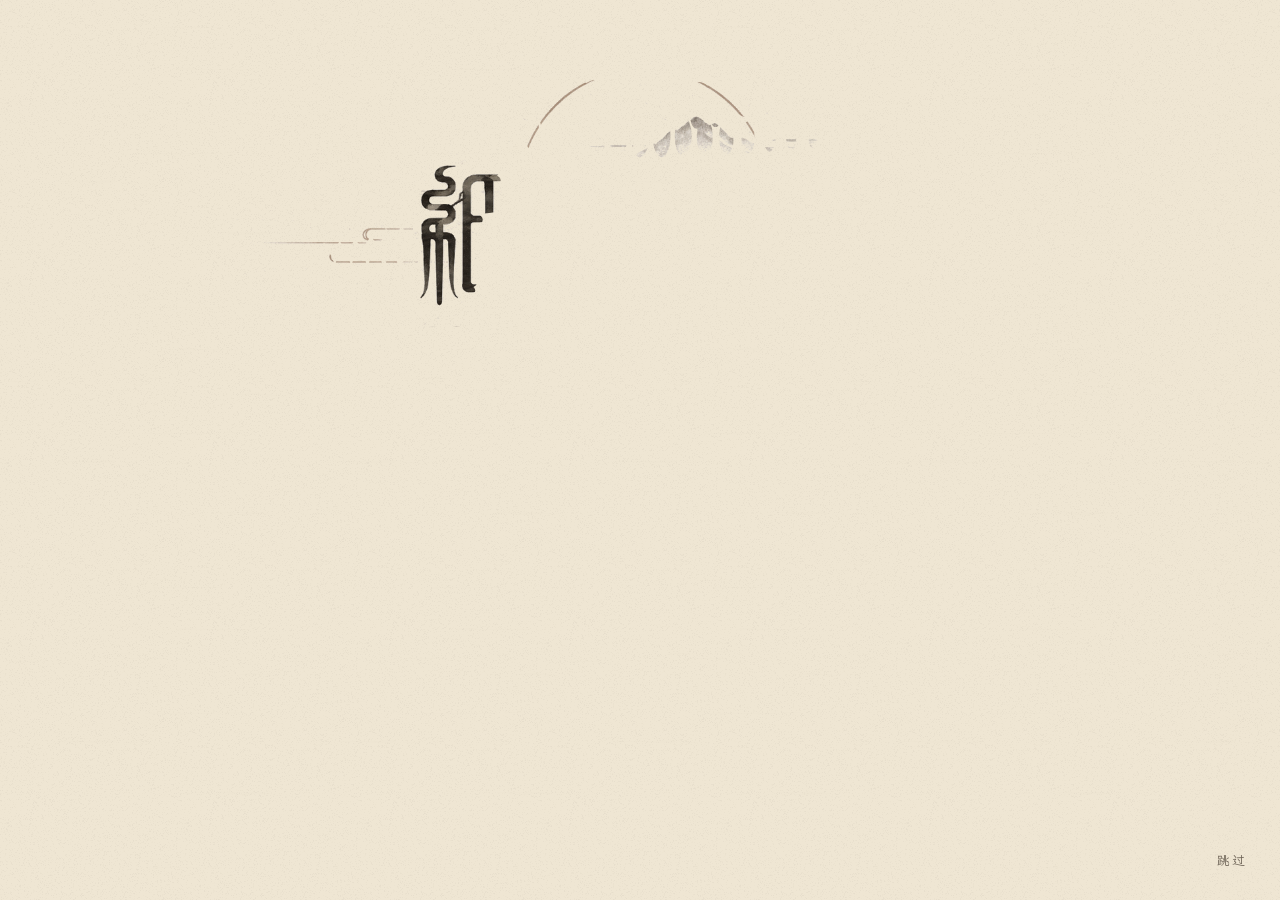
==== commit 2cf43d53: "Publish playable v171 preview" ====
--- a/index.html
+++ b/index.html
@@ -61,7 +61,7 @@
 </style>
 <script>
 (function () {
-  var EXPECT = 'moxian-v170';
+  var EXPECT = 'moxian-v171';
   var pending = '';
   function showFail(kind) {
     var box = document.getElementById('boot-fail');
@@ -134,7 +134,7 @@
     track(reg.waiting);
     reg.addEventListener('updatefound', function () { track(reg.installing); });
   }
-  navigator.serviceWorker.register('./sw.js?v=170').then(armWorker).catch(function () {});
+  navigator.serviceWorker.register('./sw.js?v=171').then(armWorker).catch(function () {});
   var reloading = false;
   function playing() {
     var screen = document.body && document.body.getAttribute('data-screen');
@@ -166,17 +166,17 @@
   });
 })();
 </script>
-<link rel="manifest" href="manifest.webmanifest?v=170">
-<link rel="icon" href="icon.svg?v=170" type="image/svg+xml">
-<link rel="apple-touch-icon" href="icon-180.png?v=170">
-<link rel="preload" href="img/open-plate.png?v=170" as="image">
-<link rel="preload" href="img/open-glyph.png?v=170" as="image">
-<link rel="preload" href="img/open-seal-logo.png?v=170" as="image">
-<link rel="preload" href="fonts/wenkai-game.woff2?v=170" as="font" type="font/woff2" crossorigin>
-<link rel="preload" href="fonts/mashanzheng.woff2?v=170" as="font" type="font/woff2" crossorigin>
-<link rel="stylesheet" href="css/fonts.css?v=170">
-<link rel="stylesheet" href="css/style.css?v=170">
-<link rel="stylesheet" href="css/idle.css?v=170">
+<link rel="manifest" href="manifest.webmanifest?v=171">
+<link rel="icon" href="icon.svg?v=171" type="image/svg+xml">
+<link rel="apple-touch-icon" href="icon-180.png?v=171">
+<link rel="preload" href="img/open-plate.png?v=171" as="image">
+<link rel="preload" href="img/open-glyph.png?v=171" as="image">
+<link rel="preload" href="img/open-seal-logo.png?v=171" as="image">
+<link rel="preload" href="fonts/wenkai-game.woff2?v=171" as="font" type="font/woff2" crossorigin>
+<link rel="preload" href="fonts/mashanzheng.woff2?v=171" as="font" type="font/woff2" crossorigin>
+<link rel="stylesheet" href="css/fonts.css?v=171">
+<link rel="stylesheet" href="css/style.css?v=171">
+<link rel="stylesheet" href="css/idle.css?v=171">
 </head>
 <body class="ink-await">
 <div id="boot-fail" hidden>
@@ -224,11 +224,11 @@
  </div>
  <div id="tod"><i class="tod-dawn"></i><i class="tod-dusk"></i></div>
  <div id="realm-scape" aria-hidden="true">
-  <picture><source srcset="img/realm-0.avif?v=170" type="image/avif"><source srcset="img/realm-0.webp?v=170" type="image/webp"><img class="ra ra-0" src="img/realm-0.png?v=170" alt="" decoding="async" width="720" height="404"></picture>
-  <picture><source srcset="img/realm-1.avif?v=170" type="image/avif"><source srcset="img/realm-1.webp?v=170" type="image/webp"><img class="ra ra-1" src="img/realm-1.png?v=170" alt="" decoding="async" width="720" height="336"></picture>
-  <picture><source srcset="img/realm-2.avif?v=170" type="image/avif"><source srcset="img/realm-2.webp?v=170" type="image/webp"><img class="ra ra-2" src="img/realm-2.png?v=170" alt="" decoding="async" width="720" height="405"></picture>
-  <picture><source srcset="img/realm-3.avif?v=170" type="image/avif"><source srcset="img/realm-3.webp?v=170" type="image/webp"><img class="ra ra-3" src="img/realm-3.png?v=170" alt="" decoding="async" width="720" height="401"></picture>
-  <picture><source srcset="img/realm-4.avif?v=170" type="image/avif"><source srcset="img/realm-4.webp?v=170" type="image/webp"><img class="ra ra-4" src="img/realm-4.png?v=170" alt="" decoding="async" width="720" height="405"></picture>
+  <picture><source srcset="img/realm-0.avif?v=171" type="image/avif"><source srcset="img/realm-0.webp?v=171" type="image/webp"><img class="ra ra-0" src="img/realm-0.png?v=171" alt="" decoding="async" width="720" height="404"></picture>
+  <picture><source srcset="img/realm-1.avif?v=171" type="image/avif"><source srcset="img/realm-1.webp?v=171" type="image/webp"><img class="ra ra-1" src="img/realm-1.png?v=171" alt="" decoding="async" width="720" height="336"></picture>
+  <picture><source srcset="img/realm-2.avif?v=171" type="image/avif"><source srcset="img/realm-2.webp?v=171" type="image/webp"><img class="ra ra-2" src="img/realm-2.png?v=171" alt="" decoding="async" width="720" height="405"></picture>
+  <picture><source srcset="img/realm-3.avif?v=171" type="image/avif"><source srcset="img/realm-3.webp?v=171" type="image/webp"><img class="ra ra-3" src="img/realm-3.png?v=171" alt="" decoding="async" width="720" height="401"></picture>
+  <picture><source srcset="img/realm-4.avif?v=171" type="image/avif"><source srcset="img/realm-4.webp?v=171" type="image/webp"><img class="ra ra-4" src="img/realm-4.png?v=171" alt="" decoding="async" width="720" height="405"></picture>
  </div>
  <div id="season-veil" aria-hidden="true"></div>
 </div>
@@ -680,57 +680,57 @@
   </div>
 </div>
 
-<script src="js/data.js?v=170"></script>
-<script src="js/gongfa.js?v=170"></script>
-<script src="js/gear.js?v=170"></script>
-<script src="js/story.js?v=170"></script>
-<script src="js/sect.js?v=170"></script>
-<script src="js/baijia.js?v=170"></script>
-<script src="js/world.js?v=170"></script>
-<script src="js/tianxia.js?v=170"></script>
-<script src="js/karma.js?v=170"></script>
-<script src="js/life.js?v=170"></script>
-<script src="js/juan.js?v=170"></script>
-<script src="js/path.js?v=170"></script>
-<script src="js/calendar.js?v=170"></script>
-<script src="js/mortal_events.js?v=170"></script>
-<script src="js/core.js?v=170"></script>
-<script src="js/loops.js?v=170"></script>
-<script src="js/codec.js?v=170"></script>
-<script src="js/slots.js?v=170"></script>
-<script src="js/samsara.js?v=170"></script>
-<script src="js/jianghu.js?v=170"></script>
-<script src="js/folio.js?v=170"></script>
-<script src="js/arts.js?v=170"></script>
-<script src="js/people.js?v=170"></script>
-<script src="js/adulthood.js?v=170"></script>
-<script src="js/growth.js?v=170"></script>
-<script src="js/redworld.js?v=170"></script>
-<script src="js/ink.js?v=170"></script>
-<script src="js/ding.js?v=170"></script>
-<script src="js/map.js?v=170"></script>
-<script src="js/town.js?v=170"></script>
-<script src="js/village_map.js?v=170"></script>
-<script src="js/audio.js?v=170"></script>
-<script src="js/fx.js?v=170"></script>
-<script src="js/btfx.js?v=170"></script>
-<script src="js/fabaoart.js?v=170"></script>
-<script src="js/wallpaper.js?v=170"></script>
-<script src="js/album.js?v=170"></script>
-<script src="js/inkgl.js?v=170"></script>
-<script src="js/jhui.js?v=170"></script>
-<script src="js/scrollart.js?v=170"></script>
-<script src="js/portraits.js?v=170"></script>
-<script src="js/notices.js?v=170"></script>
-<script src="js/mingge.js?v=170"></script>
-<script src="js/mingge_ui.js?v=170"></script>
-<script src="js/village.js?v=170"></script>
-<script src="js/village_ui.js?v=170"></script>
-<script src="js/childhood.js?v=170"></script>
-<script src="js/childhood_story.js?v=170"></script>
-<script src="js/childhood_ui.js?v=170"></script>
-<script src="js/game.js?v=170"></script>
+<script src="js/data.js?v=171"></script>
+<script src="js/gongfa.js?v=171"></script>
+<script src="js/gear.js?v=171"></script>
+<script src="js/story.js?v=171"></script>
+<script src="js/sect.js?v=171"></script>
+<script src="js/baijia.js?v=171"></script>
+<script src="js/world.js?v=171"></script>
+<script src="js/tianxia.js?v=171"></script>
+<script src="js/karma.js?v=171"></script>
+<script src="js/life.js?v=171"></script>
+<script src="js/juan.js?v=171"></script>
+<script src="js/path.js?v=171"></script>
+<script src="js/calendar.js?v=171"></script>
+<script src="js/mortal_events.js?v=171"></script>
+<script src="js/core.js?v=171"></script>
+<script src="js/loops.js?v=171"></script>
+<script src="js/codec.js?v=171"></script>
+<script src="js/slots.js?v=171"></script>
+<script src="js/samsara.js?v=171"></script>
+<script src="js/jianghu.js?v=171"></script>
+<script src="js/folio.js?v=171"></script>
+<script src="js/arts.js?v=171"></script>
+<script src="js/people.js?v=171"></script>
+<script src="js/adulthood.js?v=171"></script>
+<script src="js/growth.js?v=171"></script>
+<script src="js/redworld.js?v=171"></script>
+<script src="js/ink.js?v=171"></script>
+<script src="js/ding.js?v=171"></script>
+<script src="js/map.js?v=171"></script>
+<script src="js/town.js?v=171"></script>
+<script src="js/village_map.js?v=171"></script>
+<script src="js/audio.js?v=171"></script>
+<script src="js/fx.js?v=171"></script>
+<script src="js/btfx.js?v=171"></script>
+<script src="js/fabaoart.js?v=171"></script>
+<script src="js/wallpaper.js?v=171"></script>
+<script src="js/album.js?v=171"></script>
+<script src="js/inkgl.js?v=171"></script>
+<script src="js/jhui.js?v=171"></script>
+<script src="js/scrollart.js?v=171"></script>
+<script src="js/portraits.js?v=171"></script>
+<script src="js/notices.js?v=171"></script>
+<script src="js/mingge.js?v=171"></script>
+<script src="js/mingge_ui.js?v=171"></script>
+<script src="js/village.js?v=171"></script>
+<script src="js/village_ui.js?v=171"></script>
+<script src="js/childhood.js?v=171"></script>
+<script src="js/childhood_story.js?v=171"></script>
+<script src="js/childhood_ui.js?v=171"></script>
+<script src="js/game.js?v=171"></script>
 <div id="idle" class="idle" hidden></div>
-<script src="js/idle.js?v=170"></script>
+<script src="js/idle.js?v=171"></script>
 </body>
 </html>
--- a/css/fonts.css
+++ b/css/fonts.css
@@ -1,5 +1,5 @@
 /* 自托管字体子集：霞鹜文楷 v1.530 (OFL) · 马善政楷书 (OFL) · 志莽行书 (OFL)  —— 由 tools/fonts.py 生成，勿手改 */
-@font-face{font-family:'MoWen';src:url(../fonts/wenkai-game.woff2?v=170) format('woff2');font-display:swap;unicode-range:U+20-7E,U+B7,U+2013-2014,U+2018-2019,U+201C-201D,U+2026,U+203A,U+2191,U+2193,U+2212,U+25A1,U+3000-3002,U+300A-300D,U+30FB,U+4E00-4E01,U+4E03,U+4E07-4E0B,U+4E0D-4E0E,U+4E11,U+4E13-4E14,U+4E16,U+4E18-4E1D,U+4E22,U+4E24-4E25,U+4E2A,U+4E2D,U+4E30,U+4E34,U+4E38-4E3B,U+4E3E,U+4E43,U+4E45,U+4E48,U+4E4B-4E4C,U+4E4E,U+4E50,U+4E56,U+4E58-4E59,U+4E5D-4E61,U+4E66,U+4E70-4E71,U+4E73,U+4E86,U+4E88-4E89,U+4E8B-4E8C,U+4E8E-4E8F,U+4E91-4E92,U+4E94-4E95,U+4E9A-4E9B,U+4EA4,U+4EA6-4EA7,U+4EA9,U+4EAB-4EAE,U+4EB2,U+4EBA,U+4EBF-4EC1,U+4EC5,U+4EC7,U+4ECA,U+4ECD-4ECE,U+4ED3-4ED9,U+4EE3-4EE5,U+4EEC,U+4EF0,U+4EF6-4EF7,U+4EFB,U+4EFD,U+4EFF,U+4F0D,U+4F0F-4F11,U+4F17,U+4F19-4F1A,U+4F1E,U+4F20,U+4F24,U+4F2A,U+4F30,U+4F34,U+4F38,U+4F3A,U+4F3C,U+4F46,U+4F4D-4F4F,U+4F51,U+4F53,U+4F55,U+4F59,U+4F5B-4F5D,U+4F60,U+4F69,U+4F73,U+4F7F,U+4F8B,U+4F9B,U+4F9D,U+4FA3,U+4FA7,U+4FB5,U+4FBF,U+4FC3,U+4FDD,U+4FE1,U+4FE9,U+4FEE-4FEF,U+4FF1,U+4FF8,U+4FFA,U+500D,U+500F,U+5012,U+5019-501A,U+501F,U+503A,U+503C,U+503E,U+5047,U+504F,U+505A,U+505C,U+5076-5077,U+507B,U+507F-5080,U+5085,U+508D,U+50A8,U+50AC,U+50B2,U+50BB,U+50CF,U+50DA,U+50E7,U+50F5,U+5106,U+5121,U+513F,U+5143-5146,U+5148-5149,U+514B,U+514D,U+5151,U+515C,U+5165,U+5168,U+516B-516D,U+5170-5171,U+5173-5178,U+517B-517D,U+5185,U+518C-518D,U+5192,U+5195,U+5199,U+519B-519C,U+51A0,U+51A2,U+51A4-51A5,U+51AC,U+51B0,U+51B2-51B3,U+51B5,U+51B7,U+51BB,U+51BD,U+51C0,U+51C6,U+51C9,U+51CC,U+51CF,U+51D1,U+51DD,U+51E0-51E1,U+51ED,U+51F6,U+51F9-51FB,U+51FF-5200,U+5203,U+5206-5207,U+520D-520E,U+5212,U+5217,U+5219-521B,U+521D,U+5220,U+5224,U+5228-5229,U+522B,U+522E,U+5230,U+5236-5237,U+5239-523B,U+524A,U+524D,U+5251,U+5254,U+5265,U+5267,U+5269-526A,U+526F,U+5272,U+527F,U+5288,U+529B,U+529D-52A1,U+52A3,U+52A8-52A9,U+52AB,U+52B2-52B3,U+52BF,U+52C3,U+52C9,U+52E4,U+52FF-5300,U+5305,U+5316-5317,U+5319,U+531D,U+5320,U+5323,U+5339,U+533B,U+533E-533F,U+5341,U+5343,U+5347-5348,U+534A,U+534E,U+5352,U+5355-5357,U+535A,U+535C,U+5360-5361,U+5367,U+536B,U+536F-5371,U+5373-5374,U+5377-5378,U+537F,U+5384-5386,U+5389,U+538B,U+539A,U+539F,U+53BB,U+53BF,U+53C2,U+53C8-53CD,U+53D1,U+53D6-53D9,U+53DB,U+53DF-53E0,U+53E3-53E6,U+53E9-53EC,U+53EE-53F0,U+53F2-53F3,U+53F6-53F9,U+53FC,U+5403-5404,U+5406,U+5408-540A,U+540C-5411,U+5413,U+5417,U+541B,U+541E-541F,U+5426-5427,U+542B-542C,U+542E-542F,U+5435,U+5438-5439,U+543B-543C,U+543E,U+5446,U+5448,U+544A,U+5455,U+5457-5458,U+545B-545C,U+5462,U+5468,U+5473,U+5475,U+547B-547D,U+548B-548C,U+548E,U+5490,U+5499-549A,U+54A7,U+54AC,U+54B3,U+54B8,U+54BD,U+54C0-54C1,U+54C4,U+54C8,U+54CD,U+54D1,U+54D7,U+54E5-54E6,U+54E8,U+54EA,U+54ED,U+54FC-54FD,U+5507,U+5510,U+5524,U+5527,U+552E-552F,U+5531,U+5543,U+5546,U+554A,U+5550,U+5566-5567,U+556A,U+5578,U+557C,U+5582,U+5584,U+5589-558A,U+5598,U+559C-559D,U+55A7,U+55B7,U+55D3-55D4,U+55DC,U+55E1,U+55E4,U+55FD,U+561B,U+561F,U+5631-5632,U+5634,U+5636,U+563F,U+5664,U+5668,U+566A,U+566C,U+567C,U+568E,U+56BC,U+56CA,U+56D4,U+56DB,U+56DE,U+56E0,U+56E2,U+56ED,U+56F0,U+56F4,U+56FA,U+56FD-56FE,U+5706,U+5708,U+571F,U+5723,U+5728,U+572D,U+5730,U+573A,U+5740,U+574A,U+574D-5751,U+5757,U+575A-575B,U+575F-5761,U+5764,U+5766,U+576A,U+5773,U+5777,U+5782,U+5784,U+578B,U+5792-5793,U+57A2,U+57AB,U+57AE,U+57C2-57C3,U+57CB,U+57CE,U+57F9-57FA,U+5802,U+5806,U+5811,U+5824,U+5830,U+5835,U+584C,U+5851,U+5858,U+585E,U+586B,U+587E,U+5883,U+5893,U+5899,U+589E-589F,U+58A8,U+58C1,U+58D1,U+58EB-58EC,U+58F0,U+58F3,U+58F6,U+5904,U+5907,U+590D,U+590F,U+5916,U+591A,U+591C,U+591F,U+5927,U+5929-592B,U+592E,U+5931,U+5934,U+5937-593A,U+5947-5949,U+594F,U+5951,U+5954,U+5956-5957,U+5965,U+5973,U+5976,U+5979,U+597D,U+5982,U+5984,U+5986-5987,U+5996,U+5999,U+59A5,U+59A8,U+59AA,U+59B9,U+59BB,U+59BE,U+59CB,U+59D0-59D1,U+59D3-59D4,U+59DC,U+59FF,U+5A01,U+5A18,U+5A1F,U+5A36,U+5A46,U+5A49,U+5A74,U+5AB3,U+5AC9,U+5ACC,U+5AE1,U+5B50,U+5B54,U+5B57-5B59,U+5B5F,U+5B63-5B64,U+5B66,U+5B69,U+5B81,U+5B83,U+5B85,U+5B88-5B89,U+5B8C,U+5B97-5B98,U+5B9A-5B9E,U+5BA1-5BA4,U+5BA6,U+5BAB,U+5BB0,U+5BB3-5BB6,U+5BB9,U+5BBD-5BBF,U+5BC2,U+5BC4,U+5BC6,U+5BD2,U+5BDE-5BDF,U+5BE1,U+5BE8,U+5BEE,U+5BF8-5BFC,U+5BFF,U+5C01,U+5C06,U+5C09-5C0A,U+5C0F,U+5C11,U+5C14,U+5C16,U+5C18,U+5C1A,U+5C1D,U+5C24,U+5C31,U+5C38,U+5C3A,U+5C3D-5C3E,U+5C40,U+5C42,U+5C45,U+5C48-5C4B,U+5C4F,U+5C51,U+5C55,U+5C5E,U+5C61,U+5C71,U+5C81,U+5C94,U+5C97,U+5C9B,U+5CA9,U+5CAD,U+5CB3,U+5CB8,U+5CD9,U+5CE1,U+5CED,U+5CF0,U+5D16,U+5D29,U+5D4C,U+5DC5,U+5DDD,U+5DE1-5DE2,U+5DE5-5DE8,U+5DEE,U+5DF1-5DF2,U+5DF4,U+5DF7,U+5E02-5E03,U+5E08,U+5E0C,U+5E15-5E16,U+5E18,U+5E1A,U+5E1D,U+5E26-5E27,U+5E2D-5E2E,U+5E38,U+5E3D,U+5E45,U+5E4C,U+5E55,U+5E61,U+5E72-5E74,U+5E76,U+5E78,U+5E7B-5E7D,U+5E84,U+5E87,U+5E8A,U+5E8F-5E90,U+5E93-5E95,U+5E97,U+5E99-5E9A,U+5E9C,U+5E9F,U+5EA6-5EA7,U+5EAD,U+5EB6,U+5ECA,U+5ED3,U+5EF6,U+5EFA,U+5F00,U+5F02-5F03,U+5F08,U+5F0F,U+5F13,U+5F15,U+5F1F-5F20,U+5F26-5F27,U+5F2F,U+5F31,U+5F39-5F3A,U+5F52-5F53,U+5F55,U+5F62,U+5F69,U+5F71,U+5F79,U+5F7C,U+5F80-5F81,U+5F84-5F85,U+5F88,U+5F8B,U+5F92,U+5F97,U+5FA1,U+5FAA,U+5FAE,U+5FB7,U+5FC3,U+5FC5-5FC6,U+5FD7-5FD9,U+5FE7,U+5FEB,U+5FF5,U+5FFD,U+6000-6001,U+600E,U+6012,U+6014-6015,U+601C-601D,U+6025,U+6027-6028,U+602A,U+602F,U+603B,U+604B,U+604D,U+6050,U+6059,U+6062,U+6064,U+6068-6069,U+606F-6070,U+6076,U+607C,U+6084,U+6089,U+608D,U+6094,U+6096,U+609A,U+609F-60A0,U+60A3,U+60A8,U+60AC,U+60B2,U+60BB,U+60C5,U+60CA,U+60DA,U+60DC,U+60E0,U+60E7-60E9,U+60EF,U+60F3,U+60F6,U+60F9,U+6108,U+610F,U+611A,U+611F,U+6123,U+613F,U+614C,U+614E,U+6155,U+6162,U+6170,U+618B,U+61A8,U+61C2,U+61CA,U+61D2,U+61F5,U+620A,U+620F-6212,U+6216,U+6218,U+621F,U+622A,U+6234,U+6237,U+623F-6241,U+6247,U+624B,U+624D-624E,U+6251-6254,U+6258,U+625B,U+6263,U+6267,U+626B-6270,U+6273,U+6276,U+6279,U+627E-627F,U+6284,U+6289-628A,U+6291,U+6293,U+6295-6298,U+629A-629B,U+62A0-62A2,U+62A4-62A5,U+62AB-62AC,U+62B1,U+62B5,U+62B9,U+62BC-62BD,U+62C2,U+62C4-62C6,U+62C8-62C9,U+62CD-62CE,U+62D0,U+62D2-62D4,U+62D6,U+62D9,U+62DB-62DC,U+62DF,U+62E2-62E3,U+62E5-62E9,U+62EC,U+62F1,U+62F3,U+62FC,U+62FE-62FF,U+6301-6302,U+6307,U+6309,U+6311,U+6316,U+6320-6321,U+6323-6325,U+6328,U+632A,U+632F,U+6332,U+633D,U+6342,U+6346,U+6349,U+634B,U+634E-634F,U+6355,U+635E-635F,U+6361-6363,U+6367,U+636E,U+6377,U+637B,U+6380,U+6382,U+6388-6389,U+638C,U+6390,U+6392,U+6398,U+63A0,U+63A2-63A3,U+63A5,U+63A7-63AA,U+63AC,U+63B0,U+63B3,U+63B7-63B8,U+63BA,U+63C9,U+63D0,U+63D2,U+63D6,U+63E1,U+63E3,U+63ED,U+63F4,U+63FD,U+6401,U+6405,U+640F,U+6413,U+641C,U+642C-642D,U+643A,U+6444,U+6446-6447,U+644A,U+6454,U+6458,U+6469,U+6478,U+6484,U+6491-6492,U+6495,U+649E,U+64A4,U+64AD,U+64C2,U+64E6,U+6500,U+6525,U+652F,U+6536,U+6539,U+653B,U+653E-653F,U+6545,U+6548,U+654C,U+6551,U+6559,U+655B,U+6562-6563,U+656C,U+6570,U+6572,U+6574,U+6577,U+6587,U+6591,U+6597,U+6599,U+659C,U+659F,U+65A1,U+65A4-65A5,U+65A9,U+65AD,U+65AF-65B0,U+65B9,U+65BD,U+65C1,U+65C5,U+65CB,U+65CF,U+65D2,U+65D7,U+65E0,U+65E2,U+65E5-65E9,U+65F1,U+65F6-65F7,U+65FA,U+660E,U+6613-6614,U+661F-6620,U+6625,U+6627-6628,U+662F,U+663C,U+663E,U+6643,U+664B-664C,U+664F,U+6652-6653,U+6655,U+665A,U+6664,U+6666,U+6668,U+666E-666F,U+6674,U+6676,U+667A,U+667E,U+6682,U+6691,U+6696-6697,U+66AE,U+66B4,U+66E6,U+66F0,U+66F2,U+66F4,U+66FE-6700,U+6708-6709,U+670B,U+670D,U+6717,U+671B,U+671D,U+671F,U+6728,U+672A-672D,U+672F,U+6731,U+6734-6735,U+673A,U+673D,U+6740,U+6742-6743,U+6746,U+6748,U+674E,U+6750-6751,U+675F-6761,U+6765,U+676F,U+677E-677F,U+6781,U+6784,U+6795,U+6797,U+679A,U+679C-679D,U+67A2,U+67AA,U+67AF-67B0,U+67B6,U+67C4,U+67D0,U+67D3-67D4,U+67DC,U+67E5,U+67F1,U+67F3-67F4,U+6807-6808,U+680F,U+6811,U+6816-6817,U+6821,U+682A,U+6837-6839,U+683C,U+6843,U+6846,U+6848,U+684C,U+6853,U+6863,U+6865,U+6868-6869,U+6881,U+6885,U+68A2,U+68A6-68A7,U+68B3,U+68C0,U+68CB,U+68D2,U+68DA,U+68EE,U+68F1,U+68F5,U+6905,U+6942,U+695A,U+6963,U+697C,U+6982,U+699C,U+69BB,U+69C1,U+69CC,U+69D0,U+69DB,U+6A21,U+6A2A,U+6A35,U+6A79,U+6A80,U+6A84,U+6A90,U+6B20-6B21,U+6B32,U+6B3A,U+6B3E,U+6B47,U+6B49,U+6B4C,U+6B59,U+6B62-6B66,U+6B6A,U+6B7B,U+6B8B,U+6B8D,U+6B92,U+6BB5,U+6BB7,U+6BBF,U+6BC1,U+6BCD,U+6BCF,U+6BD2,U+6BD4-6BD5,U+6BDB,U+6BEB,U+6C0F,U+6C11,U+6C14,U+6C34,U+6C38,U+6C41-6C42,U+6C47,U+6C49,U+6C57,U+6C5D,U+6C5F-6C61,U+6C64,U+6C69-6C6A,U+6C79,U+6C81,U+6C88-6C89,U+6C8C,U+6C99,U+6C9F,U+6CA1,U+6CB3,U+6CB8-6CB9,U+6CBB,U+6CBD-6CBF,U+6CC9,U+6CD3,U+6CD5,U+6CDB,U+6CDE,U+6CE1-6CE3,U+6CE5,U+6CE8,U+6CEA,U+6CFB-6CFD,U+6D07,U+6D12,U+6D17,U+6D1E,U+6D3B-6D3C,U+6D3E,U+6D41,U+6D45-6D46,U+6D4A-6D4B,U+6D4E,U+6D51,U+6D53,U+6D69-6D6A,U+6D6E,U+6D77-6D78,U+6D82,U+6D88-6D89,U+6D8C,U+6D8E,U+6D9B,U+6D9F,U+6DA1,U+6DA3-6DA4,U+6DA6-6DA9,U+6DB8,U+6DCB,U+6DE1,U+6DE4,U+6DEC,U+6DF1,U+6DF7,U+6DFB,U+6E05,U+6E0A,U+6E10,U+6E14,U+6E17,U+6E20-6E21,U+6E23,U+6E29,U+6E2F,U+6E38,U+6E3A,U+6E4D,U+6E56,U+6E7F,U+6E83,U+6E85,U+6EAA,U+6ECB,U+6ED1,U+6EDA,U+6EDE,U+6EE1,U+6EE8,U+6EF4,U+6F02,U+6F06,U+6F0F,U+6F13-6F14,U+6F29-6F2B,U+6F47,U+6F5C,U+6F6D-6F6E,U+6F84,U+6F88,U+6F9C,U+6FC0,U+7011,U+704C,U+706B,U+706D,U+706F-7070,U+7075-7076,U+707C,U+707E,U+7089-708A,U+708E,U+7092,U+70AD-70AE,U+70B7-70B9,U+70BC-70BD,U+70C1-70C2,U+70C8,U+70D8-70D9,U+70DB,U+70DF,U+70E4,U+70E7,U+70EB-70ED,U+70FD,U+7119-711A,U+7126,U+7130,U+7136,U+714E,U+715E,U+7167,U+716E,U+7184,U+718A,U+718F,U+7194,U+719F,U+71AC,U+71C3,U+71CE,U+71E5,U+7206,U+722A,U+722C,U+7231,U+7236,U+7247-7248,U+724C-724D,U+7252,U+7259,U+725B,U+7262,U+7269,U+7272,U+7275,U+7279,U+72AF,U+72B6,U+72B9,U+72C2,U+72C8,U+72D0,U+72D7,U+72E0-72E1,U+72EC-72EE,U+72FC,U+730E,U+731B,U+732A,U+732E,U+733E,U+7384,U+7387,U+7389,U+738B,U+7391,U+73A9,U+73AF-73B0,U+73BA,U+73C0,U+73CA,U+73CD,U+73E0,U+73E9,U+73ED,U+7406,U+7409,U+7425,U+7434,U+745A,U+745F,U+747E,U+7483,U+7487,U+74A7,U+74DC,U+74E3,U+74E6,U+74EE,U+74F6-74F7,U+7518,U+751A,U+751C,U+751F,U+7528-7529,U+752C,U+7530-7532,U+7535,U+7537-7538,U+753B,U+7545,U+754C,U+754F,U+7554,U+7559,U+7565-7566,U+756A,U+757F,U+758F,U+7591,U+7597,U+75A4,U+75AB,U+75B2,U+75BC,U+75C5,U+75CA,U+75D2,U+75D5,U+75DB,U+75F4,U+761F,U+7626,U+762A-762B,U+7634,U+7638,U+766B,U+7678,U+767B,U+767D-767E,U+7684,U+7686-7687,U+76AE,U+76B1,U+76C6,U+76C8,U+76CA,U+76CF,U+76D1-76D2,U+76D6-76D8,U+76DB,U+76DF,U+76EE-76EF,U+76F2,U+76F4,U+76F8-76F9,U+76FE,U+7701,U+7709,U+770B,U+771F,U+7729,U+772F,U+7736,U+773C,U+7740-7741,U+775B,U+7761,U+7763,U+778E,U+77A5,U+77A7,U+77AA,U+77AC,U+77B3,U+77DB,U+77E3,U+77E5,U+77E9,U+77ED-77EE,U+77F3,U+77FF,U+7801-7802,U+780C-780D,U+7814,U+7816,U+781A,U+7827,U+7830,U+7834,U+7838,U+7840,U+784C,U+786C,U+786E,U+788D-788E,U+7891,U+7897,U+78A3,U+78A7,U+78B0,U+78B4,U+78CB,U+78D5,U+78E8,U+7901,U+793A,U+793C,U+793E,U+7948,U+7956,U+795D-7960,U+796D,U+7978,U+7981,U+7984,U+798F,U+79BB,U+79BE,U+79C0-79C1,U+79C3,U+79CB,U+79CD,U+79D1,U+79D8,U+79DF,U+79E4,U+79E6,U+79ED,U+79EF-79F0,U+79FB,U+7A00,U+7A0B,U+7A0D,U+7A33,U+7A37,U+7A3F,U+7A70,U+7A74,U+7A76-7A77,U+7A7A,U+7A7F,U+7A81,U+7A83-7A84,U+7A8D,U+7A97,U+7A9C-7A9D,U+7A9F,U+7AA5,U+7ACB,U+7AD6,U+7AD9,U+7ADF-7AE0,U+7AE5,U+7AEF,U+7AF9,U+7AFF,U+7B06,U+7B11,U+7B14,U+7B1B,U+7B20,U+7B26,U+7B28,U+7B2C,U+7B3A,U+7B3C,U+7B49,U+7B4B,U+7B50-7B51,U+7B54,U+7B5B,U+7B77,U+7B79,U+7B7E,U+7B80,U+7B93,U+7B97,U+7BA1,U+7BAD,U+7BB1,U+7BC6-7BC7,U+7BD1,U+7BD3,U+7BD9,U+7BE1,U+7BF1,U+7C0C,U+7C2A,U+7C3F,U+7C41,U+7C4D,U+7C73,U+7C7B,U+7C7D,U+7C89,U+7C92,U+7C97,U+7CA5,U+7CAE,U+7CBE,U+7CCA,U+7CD6,U+7CDF-7CE0,U+7CEF,U+7CFB,U+7D20,U+7D22,U+7D27,U+7D2B,U+7D2F,U+7E41,U+7EA0,U+7EA2,U+7EA4,U+7EA6-7EA7,U+7EAA,U+7EAC,U+7EAF,U+7EB1,U+7EB3,U+7EB5-7EB9,U+7EBD,U+7EBF,U+7EC3,U+7EC6-7EC8,U+7ECA,U+7ECF,U+7ED3,U+7ED5,U+7ED8-7ED9,U+7EDC-7EDD,U+7EDF,U+7EE3,U+7EE7,U+7EEA-7EEB,U+7EED,U+7EF0,U+7EF3-7EF6,U+7EFD,U+7EFF,U+7F06-7F09,U+7F13,U+7F15,U+7F18,U+7F1B,U+7F1D,U+7F20,U+7F24-7F25,U+7F29,U+7F3A,U+7F50-7F51,U+7F55,U+7F57,U+7F5A,U+7F62,U+7F69-7F6A,U+7F6E,U+7F72,U+7F81,U+7F8E,U+7F9E,U+7FA1,U+7FA4,U+7FBD,U+7FC5,U+7FD8,U+7FEE,U+7FFB-7FFC,U+8001,U+8003,U+8005,U+800C,U+8010,U+8017,U+8033,U+803D,U+8046,U+804B-804C,U+8054,U+805A,U+806A,U+8086,U+8089,U+808B,U+8098,U+809A,U+80A1-80A2,U+80A9,U+80AF,U+80BA,U+80BF-80C1,U+80C6,U+80CC,U+80CE,U+80D6,U+80DA-80DC,U+80E1,U+80EA,U+80F3,U+80F8,U+80FD,U+8106,U+8109-810A,U+810F,U+8111,U+8116,U+811A,U+812F,U+8131,U+8138,U+813E,U+814C,U+8154-8155,U+8165,U+8170,U+8179,U+817E-8180,U+818A,U+818F,U+819C-819D,U+81C2,U+81C6,U+81E3,U+81EA,U+81F3,U+820C-820D,U+8212,U+8214,U+821F,U+822C,U+8235,U+8237,U+8239,U+8258,U+826F,U+8272,U+827A,U+8282,U+8292,U+829D,U+82AC-82AD,U+82AF,U+82B1,U+82BD,U+82C7,U+82CD,U+82CF,U+82D4,U+82D7,U+82DB,U+82DF,U+82E5-82E6,U+82F1,U+8303,U+8305,U+8327,U+832B,U+8336,U+8349,U+8350,U+8352,U+8361,U+8367,U+836B,U+836F,U+83AB,U+83B2,U+83B7,U+83B9,U+83DC,U+83E9,U+840C-840D,U+841D,U+8424-8425,U+8427,U+843D,U+846C,U+8499,U+849C,U+84B2,U+84B8,U+84BF,U+84C4,U+84D1,U+84DD,U+84E6,U+8513,U+852B,U+853D,U+8549,U+8584,U+85CF,U+85E4,U+8638,U+864E,U+865A,U+865E,U+866B,U+8679,U+867D,U+8680-8682,U+8695,U+86C0,U+86C7,U+86DB,U+86DF,U+86EE,U+8702-8703,U+8712,U+873F,U+8747,U+8749,U+878D,U+87D2,U+8840,U+884C-884D,U+8854,U+8857,U+8859,U+8861,U+8863,U+8865,U+8868,U+886B-886C,U+8870,U+887D,U+8882,U+8885,U+888B,U+888D,U+8892,U+8896,U+88AB,U+88AD,U+88B1,U+88C1-88C2,U+88C5,U+88E4,U+88E8,U+88F3-88F4,U+88F9,U+8910,U+891B,U+892A,U+8934,U+8936,U+895F,U+897F,U+8981,U+8986,U+89C1-89C2,U+89C4,U+89C6,U+89C9,U+89D1-89D2,U+89E3,U+89E6,U+8A00,U+8A93,U+8BA1,U+8BA4,U+8BA8-8BA9,U+8BAD-8BB0,U+8BB2-8BB3,U+8BB8,U+8BBA,U+8BBD-8BC1,U+8BC6,U+8BC8-8BC9,U+8BCD,U+8BCF,U+8BD1,U+8BD5,U+8BDA,U+8BDD,U+8BE1-8BE2,U+8BE5-8BE6,U+8BED,U+8BEF,U+8BF1,U+8BF4-8BF5,U+8BF7-8BF8,U+8BFA-8BFB,U+8BFE,U+8C01,U+8C03,U+8C05,U+8C08,U+8C0A,U+8C0F,U+8C13,U+8C22-8C23,U+8C31,U+8C37,U+8C41,U+8C46,U+8C61,U+8C8C,U+8D1F,U+8D21-8D23,U+8D25-8D2A,U+8D2D,U+8D2F,U+8D31,U+8D34-8D35,U+8D39-8D3A,U+8D3C,U+8D3E,U+8D44,U+8D48,U+8D4A,U+8D4C,U+8D4E-8D50,U+8D54,U+8D5A,U+8D60,U+8D62,U+8D64,U+8D66,U+8D70,U+8D74-8D77,U+8D81,U+8D85,U+8D8A-8D8B,U+8DB3-8DB4,U+8DC3-8DC4,U+8DCB-8DCC,U+8DD1,U+8DDD,U+8DDF,U+8DE8,U+8DEA,U+8DEF,U+8DF3,U+8E09,U+8E0F,U+8E1D-8E1E,U+8E29-8E2A,U+8E2E,U+8E39,U+8E4B,U+8E6D,U+8E72,U+8E81,U+8EAB-8EAC,U+8EAF,U+8EB2,U+8EBA,U+8F66,U+8F6C,U+8F6E-8F70,U+8F7B,U+8F7D,U+8F7F,U+8F83-8F85,U+8F88-8F89,U+8F91,U+8F93,U+8F9B,U+8F9E-8F9F,U+8FA8-8FA9,U+8FB0-8FB1,U+8FB9,U+8FBD-8FBE,U+8FC1-8FC2,U+8FC5,U+8FC7-8FC8,U+8FCE,U+8FD0-8FD1,U+8FD4,U+8FD8-8FD9,U+8FDB-8FDF,U+8FEB,U+8FED,U+8FF0,U+8FF7-8FF9,U+8FFD,U+9000-9001,U+9003,U+9006,U+9009,U+900D,U+900F-9010,U+9012,U+9014,U+901A,U+901D-9020,U+9022,U+903B-903C,U+903E,U+9041-9042,U+9047,U+904D,U+9053,U+9057,U+9065,U+906D-906E,U+907F-9080,U+90A3,U+90AA,U+90BB,U+90C1,U+90CA,U+90D1,U+90E8,U+90FD,U+914C-914D,U+9152,U+916C,U+9178,U+917F,U+9192,U+91C7,U+91CA,U+91CC-91CF,U+91D1,U+9274,U+9488-9489,U+9493,U+949D,U+949F,U+94A2,U+94A5,U+94A9,U+94AE,U+94B1,U+94BB,U+94C1,U+94C3,U+94DC,U+94E0,U+94ED-94EE,U+94F6,U+94F8,U+94FA,U+94FE,U+9500-9501,U+9504-9505,U+9508,U+950B,U+9510,U+9519,U+9523-9526,U+952E-952F,U+953B,U+9547,U+9556,U+955C,U+9576,U+957F,U+95E8,U+95EA,U+95ED-95EF,U+95F2,U+95F4,U+95F7,U+95F9,U+95FB,U+9601,U+9614,U+9616,U+9619,U+961F,U+9631,U+9633-9636,U+963B,U+963F,U+9644-9646,U+9648,U+964C-964D,U+9650,U+9661-9662,U+9664,U+9668-966A,U+9676-9677,U+9686,U+968F-9690,U+9694,U+9698-9699,U+969C,U+96BC,U+96BE,U+96C0,U+96C4-96C6,U+96D5,U+96E8,U+96EA,U+96F6-96F7,U+96FE,U+9700,U+9704,U+9707,U+9709,U+970D,U+971C,U+971E,U+9732,U+9752,U+9759,U+975E,U+9760,U+9762,U+978B,U+9798,U+97A0,U+97AD,U+97E7,U+97E9,U+97F3,U+97F5,U+9875-9876,U+9879-987B,U+987D-987F,U+9884,U+9886-9888,U+9891,U+9894,U+9896-9898,U+989C-989D,U+98A4,U+98CE,U+98D8,U+98DE-98DF,U+9910,U+9965,U+996D-996E,U+9970,U+9972,U+9975-9977,U+997C,U+997F,U+9992,U+9996,U+9999,U+9A6C-9A6D,U+9A71,U+9A73,U+9A7D-9A7F,U+9A82,U+9A84,U+9A8C,U+9A91,U+9A97,U+9AA4,U+9AA8,U+9AB7-9AB8,U+9AC5,U+9AD3,U+9AD8,U+9B13,U+9B3C,U+9B41-9B42,U+9B44-9B45,U+9B48,U+9B54,U+9C7C,U+9C9B-9C9C,U+9CB8,U+9CDE,U+9E1F,U+9E21,U+9E23,U+9E26,U+9E3F,U+9E64,U+9EA6,U+9EBB,U+9EC4,U+9ECE,U+9ED1,U+9ED8,U+9EEF,U+9F0E,U+9F10,U+9F13,U+9F3B,U+9F50,U+9F7F,U+9F99,U+9F9F,U+FF01,U+FF08-FF09,U+FF0C,U+FF0F-FF1B,U+FF1F}
-@font-face{font-family:'MoWen';src:url(../fonts/wenkai-extra.woff2?v=170) format('woff2');font-display:swap;unicode-range:U+533A,U+57DF,U+58F9,U+5A03,U+5C65,U+5DDE,U+5F04,U+5FCC-5FCD,U+60E6,U+6269,U+6280,U+62D7,U+637A,U+645E,U+6487,U+64CD,U+693D,U+6954,U+69AB,U+6B22,U+6E90,U+6EE9,U+70AB,U+723D,U+7A14,U+7CD9,U+7F2E,U+8000,U+814A,U+8377,U+8721,U+88D5,U+8BA2,U+8C0B,U+8D9F,U+9002,U+90E1,U+95E9,U+9605,U+9881,U+9971,U+9C81,U+9F84}
-@font-face{font-family:'MoShu';src:url(../fonts/mashanzheng.woff2?v=170) format('woff2');font-display:swap;unicode-range:U+20-7E,U+B7,U+2013-2014,U+2018-2019,U+201C-201D,U+2026,U+203A,U+2191,U+2193,U+2212,U+25A1,U+3000-3002,U+300A-300D,U+30FB,U+4E00-4E01,U+4E03,U+4E07-4E0B,U+4E0D-4E0E,U+4E11,U+4E13-4E14,U+4E16,U+4E18-4E1D,U+4E22,U+4E24-4E25,U+4E2A,U+4E2D,U+4E30,U+4E34,U+4E38-4E3B,U+4E3E,U+4E43,U+4E45,U+4E48,U+4E4B-4E4C,U+4E4E,U+4E50,U+4E56,U+4E58-4E59,U+4E5D-4E61,U+4E66,U+4E70-4E71,U+4E73,U+4E86,U+4E88-4E89,U+4E8B-4E8C,U+4E8E-4E8F,U+4E91-4E92,U+4E94-4E95,U+4E9A-4E9B,U+4EA4,U+4EA6-4EA7,U+4EA9,U+4EAB-4EAE,U+4EB2,U+4EBA,U+4EBF-4EC1,U+4EC5,U+4EC7,U+4ECA,U+4ECD-4ECE,U+4ED3-4ED9,U+4EE3-4EE5,U+4EEC,U+4EF0,U+4EF6-4EF7,U+4EFB,U+4EFD,U+4EFF,U+4F0D,U+4F0F-4F11,U+4F17,U+4F19-4F1A,U+4F1E,U+4F20,U+4F24,U+4F2A,U+4F30,U+4F34,U+4F38,U+4F3A,U+4F3C,U+4F46,U+4F4D-4F4F,U+4F51,U+4F53,U+4F55,U+4F59,U+4F5B-4F5D,U+4F60,U+4F69,U+4F73,U+4F7F,U+4F8B,U+4F9B,U+4F9D,U+4FA3,U+4FA7,U+4FB5,U+4FBF,U+4FC3,U+4FDD,U+4FE1,U+4FE9,U+4FEE-4FEF,U+4FF1,U+4FF8,U+4FFA,U+500D,U+500F,U+5012,U+5019-501A,U+501F,U+503A,U+503C,U+503E,U+5047,U+504F,U+505A,U+505C,U+5076-5077,U+507B,U+507F-5080,U+5085,U+508D,U+50A8,U+50AC,U+50B2,U+50BB,U+50CF,U+50DA,U+50E7,U+50F5,U+5106,U+5121,U+513F,U+5143-5146,U+5148-5149,U+514B,U+514D,U+5151,U+515C,U+5165,U+5168,U+516B-516D,U+5170-5171,U+5173-5178,U+517B-517D,U+5185,U+518C-518D,U+5192,U+5195,U+5199,U+519B-519C,U+51A0,U+51A2,U+51A4-51A5,U+51AC,U+51B0,U+51B2-51B3,U+51B5,U+51B7,U+51BB,U+51BD,U+51C0,U+51C6,U+51C9,U+51CC,U+51CF,U+51D1,U+51DD,U+51E0-51E1,U+51ED,U+51F6,U+51F9-51FB,U+51FF-5200,U+5203,U+5206-5207,U+520D-520E,U+5212,U+5217,U+5219-521B,U+521D,U+5220,U+5224,U+5228-5229,U+522B,U+522E,U+5230,U+5236-5237,U+5239-523B,U+524A,U+524D,U+5251,U+5254,U+5265,U+5267,U+5269-526A,U+526F,U+5272,U+527F,U+5288,U+529B,U+529D-52A1,U+52A3,U+52A8-52A9,U+52AB,U+52B2-52B3,U+52BF,U+52C3,U+52C9,U+52E4,U+52FF-5300,U+5305,U+5316-5317,U+5319,U+531D,U+5320,U+5323,U+5339-533B,U+533E-533F,U+5341,U+5343,U+5347-5348,U+534A,U+534E,U+5352,U+5355-5357,U+535A,U+535C,U+5360-5361,U+5367,U+536B,U+536F-5371,U+5373-5374,U+5377-5378,U+537F,U+5384-5386,U+5389,U+538B,U+539A,U+539F,U+53BB,U+53BF,U+53C2,U+53C8-53CD,U+53D1,U+53D6-53D9,U+53DB,U+53DF-53E0,U+53E3-53E6,U+53E9-53EC,U+53EE-53F0,U+53F2-53F3,U+53F6-53F9,U+53FC,U+5403-5404,U+5406,U+5408-540A,U+540C-5411,U+5413,U+5417,U+541B,U+541E-541F,U+5426-5427,U+542B-542C,U+542E-542F,U+5435,U+5438-5439,U+543B-543C,U+543E,U+5446,U+5448,U+544A,U+5455,U+5457-5458,U+545B-545C,U+5462,U+5468,U+5473,U+5475,U+547B-547D,U+548B-548C,U+548E,U+5490,U+5499-549A,U+54A7,U+54AC,U+54B3,U+54B8,U+54BD,U+54C0-54C1,U+54C4,U+54C8,U+54CD,U+54D1,U+54D7,U+54E5-54E6,U+54E8,U+54EA,U+54ED,U+54FC-54FD,U+5507,U+5510,U+5524,U+5527,U+552E-552F,U+5531,U+5543,U+5546,U+554A,U+5550,U+5566-5567,U+556A,U+5578,U+557C,U+5582,U+5584,U+5589-558A,U+5598,U+559C-559D,U+55A7,U+55B7,U+55D3-55D4,U+55DC,U+55E1,U+55E4,U+55FD,U+561B,U+561F,U+5631-5632,U+5634,U+5636,U+563F,U+5664,U+5668,U+566A,U+566C,U+567C,U+568E,U+56BC,U+56CA,U+56D4,U+56DB,U+56DE,U+56E0,U+56E2,U+56ED,U+56F0,U+56F4,U+56FA,U+56FD-56FE,U+5706,U+5708,U+571F,U+5723,U+5728,U+572D,U+5730,U+573A,U+5740,U+574A,U+574D-5751,U+5757,U+575A-575B,U+575F-5761,U+5764,U+5766,U+576A,U+5773,U+5777,U+5782,U+5784,U+578B,U+5792-5793,U+57A2,U+57AB,U+57AE,U+57C2-57C3,U+57CB,U+57CE,U+57DF,U+57F9-57FA,U+5802,U+5806,U+5811,U+5824,U+5830,U+5835,U+584C,U+5851,U+5858,U+585E,U+586B,U+587E,U+5883,U+5893,U+5899,U+589E-589F,U+58A8,U+58C1,U+58D1,U+58EB-58EC,U+58F0,U+58F3,U+58F6,U+58F9,U+5904,U+5907,U+590D,U+590F,U+5916,U+591A,U+591C,U+591F,U+5927,U+5929-592B,U+592E,U+5931,U+5934,U+5937-593A,U+5947-5949,U+594F,U+5951,U+5954,U+5956-5957,U+5965,U+5973,U+5976,U+5979,U+597D,U+5982,U+5984,U+5986-5987,U+5996,U+5999,U+59A5,U+59A8,U+59AA,U+59B9,U+59BB,U+59BE,U+59CB,U+59D0-59D1,U+59D3-59D4,U+59DC,U+59FF,U+5A01,U+5A03,U+5A18,U+5A1F,U+5A36,U+5A46,U+5A49,U+5A74,U+5AB3,U+5AC9,U+5ACC,U+5AE1,U+5B50,U+5B54,U+5B57-5B59,U+5B5F,U+5B63-5B64,U+5B66,U+5B69,U+5B81,U+5B83,U+5B85,U+5B88-5B89,U+5B8C,U+5B97-5B98,U+5B9A-5B9E,U+5BA1-5BA4,U+5BA6,U+5BAB,U+5BB0,U+5BB3-5BB6,U+5BB9,U+5BBD-5BBF,U+5BC2,U+5BC4,U+5BC6,U+5BD2,U+5BDE-5BDF,U+5BE1,U+5BE8,U+5BEE,U+5BF8-5BFC,U+5BFF,U+5C01,U+5C06,U+5C09-5C0A,U+5C0F,U+5C11,U+5C14,U+5C16,U+5C18,U+5C1A,U+5C1D,U+5C24,U+5C31,U+5C38,U+5C3A,U+5C3D-5C3E,U+5C40,U+5C42,U+5C45,U+5C48-5C4B,U+5C4F,U+5C51,U+5C55,U+5C5E,U+5C61,U+5C65,U+5C71,U+5C81,U+5C94,U+5C97,U+5C9B,U+5CA9,U+5CAD,U+5CB3,U+5CB8,U+5CD9,U+5CE1,U+5CED,U+5CF0,U+5D16,U+5D29,U+5D4C,U+5DC5,U+5DDD-5DDE,U+5DE1-5DE2,U+5DE5-5DE8,U+5DEE,U+5DF1-5DF2,U+5DF4,U+5DF7,U+5E02-5E03,U+5E08,U+5E0C,U+5E15-5E16,U+5E18,U+5E1A,U+5E1D,U+5E26-5E27,U+5E2D-5E2E,U+5E38,U+5E3D,U+5E45,U+5E4C,U+5E55,U+5E61,U+5E72-5E74,U+5E76,U+5E78,U+5E7B-5E7D,U+5E84,U+5E87,U+5E8A,U+5E8F-5E90,U+5E93-5E95,U+5E97,U+5E99-5E9A,U+5E9C,U+5E9F,U+5EA6-5EA7,U+5EAD,U+5EB6,U+5ECA,U+5ED3,U+5EF6,U+5EFA,U+5F00,U+5F02-5F04,U+5F08,U+5F0F,U+5F13,U+5F15,U+5F1F-5F20,U+5F26-5F27,U+5F2F,U+5F31,U+5F39-5F3A,U+5F52-5F53,U+5F55,U+5F62,U+5F69,U+5F71,U+5F79,U+5F7C,U+5F80-5F81,U+5F84-5F85,U+5F88,U+5F8B,U+5F92,U+5F97,U+5FA1,U+5FAA,U+5FAE,U+5FB7,U+5FC3,U+5FC5-5FC6,U+5FCC-5FCD,U+5FD7-5FD9,U+5FE7,U+5FEB,U+5FF5,U+5FFD,U+6000-6001,U+600E,U+6012,U+6014-6015,U+601C-601D,U+6025,U+6027-6028,U+602A,U+602F,U+603B,U+604B,U+604D,U+6050,U+6059,U+6062,U+6064,U+6068-6069,U+606F-6070,U+6076,U+607C,U+6084,U+6089,U+608D,U+6094,U+6096,U+609A,U+609F-60A0,U+60A3,U+60A8,U+60AC,U+60B2,U+60BB,U+60C5,U+60CA,U+60DA,U+60DC,U+60E0,U+60E6-60E9,U+60EF,U+60F3,U+60F6,U+60F9,U+6108,U+610F,U+611A,U+611F,U+6123,U+613F,U+614C,U+614E,U+6155,U+6162,U+6170,U+618B,U+61A8,U+61C2,U+61CA,U+61D2,U+61F5,U+620A,U+620F-6212,U+6216,U+6218,U+621F,U+622A,U+6234,U+6237,U+623F-6241,U+6247,U+624B,U+624D-624E,U+6251-6254,U+6258,U+625B,U+6263,U+6267,U+6269,U+626B-6270,U+6273,U+6276,U+6279,U+627E-6280,U+6284,U+6289-628A,U+6291,U+6293,U+6295-6298,U+629A-629B,U+62A0-62A2,U+62A4-62A5,U+62AB-62AC,U+62B1,U+62B5,U+62B9,U+62BC-62BD,U+62C2,U+62C4-62C6,U+62C8-62C9,U+62CD-62CE,U+62D0,U+62D2-62D4,U+62D6-62D7,U+62D9,U+62DB-62DC,U+62DF,U+62E2-62E3,U+62E5-62E9,U+62EC,U+62F1,U+62F3,U+62FC,U+62FE-62FF,U+6301-6302,U+6307,U+6309,U+6311,U+6316,U+6320-6321,U+6323-6325,U+6328,U+632A,U+632F,U+6332,U+633D,U+6342,U+6346,U+6349,U+634B,U+634E-634F,U+6355,U+635E-635F,U+6361-6363,U+6367,U+636E,U+6377,U+637A-637B,U+6380,U+6382,U+6388-6389,U+638C,U+6390,U+6392,U+6398,U+63A0,U+63A2-63A3,U+63A5,U+63A7-63AA,U+63AC,U+63B0,U+63B3,U+63B7-63B8,U+63BA,U+63C9,U+63D0,U+63D2,U+63D6,U+63E1,U+63E3,U+63ED,U+63F4,U+63FD,U+6401,U+6405,U+640F,U+6413,U+641C,U+642C-642D,U+643A,U+6444,U+6446-6447,U+644A,U+6454,U+6458,U+645E,U+6469,U+6478,U+6484,U+6487,U+6491-6492,U+6495,U+649E,U+64A4,U+64AD,U+64C2,U+64CD,U+64E6,U+6500,U+6525,U+652F,U+6536,U+6539,U+653B,U+653E-653F,U+6545,U+6548,U+654C,U+6551,U+6559,U+655B,U+6562-6563,U+656C,U+6570,U+6572,U+6574,U+6577,U+6587,U+6591,U+6597,U+6599,U+659C,U+659F,U+65A1,U+65A4-65A5,U+65A9,U+65AD,U+65AF-65B0,U+65B9,U+65BD,U+65C1,U+65C5,U+65CB,U+65CF,U+65D2,U+65D7,U+65E0,U+65E2,U+65E5-65E9,U+65F1,U+65F6-65F7,U+65FA,U+660E,U+6613-6614,U+661F-6620,U+6625,U+6627-6628,U+662F,U+663C,U+663E,U+6643,U+664B-664C,U+664F,U+6652-6653,U+6655,U+665A,U+6664,U+6666,U+6668,U+666E-666F,U+6674,U+6676,U+667A,U+667E,U+6682,U+6691,U+6696-6697,U+66AE,U+66B4,U+66E6,U+66F0,U+66F2,U+66F4,U+66FE-6700,U+6708-6709,U+670B,U+670D,U+6717,U+671B,U+671D,U+671F,U+6728,U+672A-672D,U+672F,U+6731,U+6734-6735,U+673A,U+673D,U+6740,U+6742-6743,U+6746,U+6748,U+674E,U+6750-6751,U+675F-6761,U+6765,U+676F,U+677E-677F,U+6781,U+6784,U+6795,U+6797,U+679A,U+679C-679D,U+67A2,U+67AA,U+67AF-67B0,U+67B6,U+67C4,U+67D0,U+67D3-67D4,U+67DC,U+67E5,U+67F1,U+67F3-67F4,U+6807-6808,U+680F,U+6811,U+6816-6817,U+6821,U+682A,U+6837-6839,U+683C,U+6843,U+6846,U+6848,U+684C,U+6853,U+6863,U+6865,U+6868-6869,U+6881,U+6885,U+68A2,U+68A6-68A7,U+68B3,U+68C0,U+68CB,U+68D2,U+68DA,U+68EE,U+68F1,U+68F5,U+6905,U+693D,U+6942,U+6954,U+695A,U+6963,U+697C,U+6982,U+699C,U+69AB,U+69BB,U+69C1,U+69CC,U+69D0,U+69DB,U+6A21,U+6A2A,U+6A35,U+6A79,U+6A80,U+6A84,U+6A90,U+6B20-6B22,U+6B32,U+6B3A,U+6B3E,U+6B47,U+6B49,U+6B4C,U+6B59,U+6B62-6B66,U+6B6A,U+6B7B,U+6B8B,U+6B8D,U+6B92,U+6BB5,U+6BB7,U+6BBF,U+6BC1,U+6BCD,U+6BCF,U+6BD2,U+6BD4-6BD5,U+6BDB,U+6BEB,U+6C0F,U+6C11,U+6C14,U+6C34,U+6C38,U+6C41-6C42,U+6C47,U+6C49,U+6C57,U+6C5D,U+6C5F-6C61,U+6C64,U+6C69-6C6A,U+6C79,U+6C81,U+6C88-6C89,U+6C8C,U+6C99,U+6C9F,U+6CA1,U+6CB3,U+6CB8-6CB9,U+6CBB,U+6CBD-6CBF,U+6CC9,U+6CD3,U+6CD5,U+6CDB,U+6CDE,U+6CE1-6CE3,U+6CE5,U+6CE8,U+6CEA,U+6CFB-6CFD,U+6D07,U+6D12,U+6D17,U+6D1E,U+6D3B-6D3C,U+6D3E,U+6D41,U+6D45-6D46,U+6D4A-6D4B,U+6D4E,U+6D51,U+6D53,U+6D69-6D6A,U+6D6E,U+6D77-6D78,U+6D82,U+6D88-6D89,U+6D8C,U+6D8E,U+6D9B,U+6D9F,U+6DA1,U+6DA3-6DA4,U+6DA6-6DA9,U+6DB8,U+6DCB,U+6DE1,U+6DE4,U+6DEC,U+6DF1,U+6DF7,U+6DFB,U+6E05,U+6E0A,U+6E10,U+6E14,U+6E17,U+6E20-6E21,U+6E23,U+6E29,U+6E2F,U+6E38,U+6E3A,U+6E4D,U+6E56,U+6E7F,U+6E83,U+6E85,U+6E90,U+6EAA,U+6ECB,U+6ED1,U+6EDA,U+6EDE,U+6EE1,U+6EE8-6EE9,U+6EF4,U+6F02,U+6F06,U+6F0F,U+6F13-6F14,U+6F29-6F2B,U+6F47,U+6F5C,U+6F6D-6F6E,U+6F84,U+6F88,U+6F9C,U+6FC0,U+7011,U+704C,U+706B,U+706D,U+706F-7070,U+7075-7076,U+707C,U+707E,U+7089-708A,U+708E,U+7092,U+70AB,U+70AD-70AE,U+70B7-70B9,U+70BC-70BD,U+70C1-70C2,U+70C8,U+70D8-70D9,U+70DB,U+70DF,U+70E4,U+70E7,U+70EB-70ED,U+70FD,U+7119-711A,U+7126,U+7130,U+7136,U+714E,U+715E,U+7167,U+716E,U+7184,U+718A,U+718F,U+7194,U+719F,U+71AC,U+71C3,U+71CE,U+71E5,U+7206,U+722A,U+722C,U+7231,U+7236,U+723D,U+7247-7248,U+724C-724D,U+7252,U+7259,U+725B,U+7262,U+7269,U+7272,U+7275,U+7279,U+72AF,U+72B6,U+72B9,U+72C2,U+72C8,U+72D0,U+72D7,U+72E0-72E1,U+72EC-72EE,U+72FC,U+730E,U+731B,U+732A,U+732E,U+733E,U+7384,U+7387,U+7389,U+738B,U+7391,U+73A9,U+73AF-73B0,U+73BA,U+73C0,U+73CA,U+73CD,U+73E0,U+73E9,U+73ED,U+7406,U+7409,U+7425,U+7434,U+745A,U+745F,U+747E,U+7483,U+7487,U+74A7,U+74DC,U+74E3,U+74E6,U+74EE,U+74F6-74F7,U+7518,U+751A,U+751C,U+751F,U+7528-7529,U+752C,U+7530-7532,U+7535,U+7537-7538,U+753B,U+7545,U+754C,U+754F,U+7554,U+7559,U+7565-7566,U+756A,U+757F,U+758F,U+7591,U+7597,U+75A4,U+75AB,U+75B2,U+75BC,U+75C5,U+75CA,U+75D2,U+75D5,U+75DB,U+75F4,U+761F,U+7626,U+762A-762B,U+7634,U+7638,U+766B,U+7678,U+767B,U+767D-767E,U+7684,U+7686-7687,U+76AE,U+76B1,U+76C6,U+76C8,U+76CA,U+76CF,U+76D1-76D2,U+76D6-76D8,U+76DB,U+76DF,U+76EE-76EF,U+76F2,U+76F4,U+76F8-76F9,U+76FE,U+7701,U+7709,U+770B,U+771F,U+7729,U+772F,U+7736,U+773C,U+7740-7741,U+775B,U+7761,U+7763,U+778E,U+77A5,U+77A7,U+77AA,U+77AC,U+77B3,U+77DB,U+77E3,U+77E5,U+77E9,U+77ED-77EE,U+77F3,U+77FF,U+7801-7802,U+780C-780D,U+7814,U+7816,U+781A,U+7827,U+7830,U+7834,U+7838,U+7840,U+784C,U+786C,U+786E,U+788D-788E,U+7891,U+7897,U+78A3,U+78A7,U+78B0,U+78B4,U+78CB,U+78D5,U+78E8,U+7901,U+793A,U+793C,U+793E,U+7948,U+7956,U+795D-7960,U+796D,U+7978,U+7981,U+7984,U+798F,U+79BB,U+79BE,U+79C0-79C1,U+79C3,U+79CB,U+79CD,U+79D1,U+79D8,U+79DF,U+79E4,U+79E6,U+79ED,U+79EF-79F0,U+79FB,U+7A00,U+7A0B,U+7A0D,U+7A14,U+7A33,U+7A37,U+7A3F,U+7A70,U+7A74,U+7A76-7A77,U+7A7A,U+7A7F,U+7A81,U+7A83-7A84,U+7A8D,U+7A97,U+7A9C-7A9D,U+7A9F,U+7AA5,U+7ACB,U+7AD6,U+7AD9,U+7ADF-7AE0,U+7AE5,U+7AEF,U+7AF9,U+7AFF,U+7B06,U+7B11,U+7B14,U+7B1B,U+7B20,U+7B26,U+7B28,U+7B2C,U+7B3A,U+7B3C,U+7B49,U+7B4B,U+7B50-7B51,U+7B54,U+7B5B,U+7B77,U+7B79,U+7B7E,U+7B80,U+7B93,U+7B97,U+7BA1,U+7BAD,U+7BB1,U+7BC6-7BC7,U+7BD1,U+7BD3,U+7BD9,U+7BE1,U+7BF1,U+7C0C,U+7C2A,U+7C3F,U+7C41,U+7C4D,U+7C73,U+7C7B,U+7C7D,U+7C89,U+7C92,U+7C97,U+7CA5,U+7CAE,U+7CBE,U+7CCA,U+7CD6,U+7CD9,U+7CDF-7CE0,U+7CEF,U+7CFB,U+7D20,U+7D22,U+7D27,U+7D2B,U+7D2F,U+7E41,U+7EA0,U+7EA2,U+7EA4,U+7EA6-7EA7,U+7EAA,U+7EAC,U+7EAF,U+7EB1,U+7EB3,U+7EB5-7EB9,U+7EBD,U+7EBF,U+7EC3,U+7EC6-7EC8,U+7ECA,U+7ECF,U+7ED3,U+7ED5,U+7ED8-7ED9,U+7EDC-7EDD,U+7EDF,U+7EE3,U+7EE7,U+7EEA-7EEB,U+7EED,U+7EF0,U+7EF3-7EF6,U+7EFD,U+7EFF,U+7F06-7F09,U+7F13,U+7F15,U+7F18,U+7F1B,U+7F1D,U+7F20,U+7F24-7F25,U+7F29,U+7F2E,U+7F3A,U+7F50-7F51,U+7F55,U+7F57,U+7F5A,U+7F62,U+7F69-7F6A,U+7F6E,U+7F72,U+7F81,U+7F8E,U+7F9E,U+7FA1,U+7FA4,U+7FBD,U+7FC5,U+7FD8,U+7FEE,U+7FFB-7FFC,U+8000-8001,U+8003,U+8005,U+800C,U+8010,U+8017,U+8033,U+803D,U+8046,U+804B-804C,U+8054,U+805A,U+806A,U+8086,U+8089,U+808B,U+8098,U+809A,U+80A1-80A2,U+80A9,U+80AF,U+80BA,U+80BF-80C1,U+80C6,U+80CC,U+80CE,U+80D6,U+80DA-80DC,U+80E1,U+80EA,U+80F3,U+80F8,U+80FD,U+8106,U+8109-810A,U+810F,U+8111,U+8116,U+811A,U+812F,U+8131,U+8138,U+813E,U+814A,U+814C,U+8154-8155,U+8165,U+8170,U+8179,U+817E-8180,U+818A,U+818F,U+819C-819D,U+81C2,U+81C6,U+81E3,U+81EA,U+81F3,U+820C-820D,U+8212,U+8214,U+821F,U+822C,U+8235,U+8237,U+8239,U+8258,U+826F,U+8272,U+827A,U+8282,U+8292,U+829D,U+82AC-82AD,U+82AF,U+82B1,U+82BD,U+82C7,U+82CD,U+82CF,U+82D4,U+82D7,U+82DB,U+82DF,U+82E5-82E6,U+82F1,U+8303,U+8305,U+8327,U+832B,U+8336,U+8349,U+8350,U+8352,U+8361,U+8367,U+836B,U+836F,U+8377,U+83AB,U+83B2,U+83B7,U+83B9,U+83DC,U+83E9,U+840C-840D,U+841D,U+8424-8425,U+8427,U+843D,U+846C,U+8499,U+849C,U+84B2,U+84B8,U+84BF,U+84C4,U+84D1,U+84DD,U+84E6,U+8513,U+852B,U+853D,U+8549,U+8584,U+85CF,U+85E4,U+8638,U+864E,U+865A,U+865E,U+866B,U+8679,U+867D,U+8680-8682,U+8695,U+86C0,U+86C7,U+86DB,U+86DF,U+86EE,U+8702-8703,U+8712,U+8721,U+873F,U+8747,U+8749,U+878D,U+87D2,U+8840,U+884C-884D,U+8854,U+8857,U+8859,U+8861,U+8863,U+8865,U+8868,U+886B-886C,U+8870,U+887D,U+8882,U+8885,U+888B,U+888D,U+8892,U+8896,U+88AB,U+88AD,U+88B1,U+88C1-88C2,U+88C5,U+88D5,U+88E4,U+88E8,U+88F3-88F4,U+88F9,U+8910,U+891B,U+892A,U+8934,U+8936,U+895F,U+897F,U+8981,U+8986,U+89C1-89C2,U+89C4,U+89C6,U+89C9,U+89D1-89D2,U+89E3,U+89E6,U+8A00,U+8A93,U+8BA1-8BA2,U+8BA4,U+8BA8-8BA9,U+8BAD-8BB0,U+8BB2-8BB3,U+8BB8,U+8BBA,U+8BBD-8BC1,U+8BC6,U+8BC8-8BC9,U+8BCD,U+8BCF,U+8BD1,U+8BD5,U+8BDA,U+8BDD,U+8BE1-8BE2,U+8BE5-8BE6,U+8BED,U+8BEF,U+8BF1,U+8BF4-8BF5,U+8BF7-8BF8,U+8BFA-8BFB,U+8BFE,U+8C01,U+8C03,U+8C05,U+8C08,U+8C0A-8C0B,U+8C0F,U+8C13,U+8C22-8C23,U+8C31,U+8C37,U+8C41,U+8C46,U+8C61,U+8C8C,U+8D1F,U+8D21-8D23,U+8D25-8D2A,U+8D2D,U+8D2F,U+8D31,U+8D34-8D35,U+8D39-8D3A,U+8D3C,U+8D3E,U+8D44,U+8D48,U+8D4A,U+8D4C,U+8D4E-8D50,U+8D54,U+8D5A,U+8D60,U+8D62,U+8D64,U+8D66,U+8D70,U+8D74-8D77,U+8D81,U+8D85,U+8D8A-8D8B,U+8D9F,U+8DB3-8DB4,U+8DC3-8DC4,U+8DCB-8DCC,U+8DD1,U+8DDD,U+8DDF,U+8DE8,U+8DEA,U+8DEF,U+8DF3,U+8E09,U+8E0F,U+8E1D-8E1E,U+8E29-8E2A,U+8E2E,U+8E39,U+8E4B,U+8E6D,U+8E72,U+8E81,U+8EAB-8EAC,U+8EAF,U+8EB2,U+8EBA,U+8F66,U+8F6C,U+8F6E-8F70,U+8F7B,U+8F7D,U+8F7F,U+8F83-8F85,U+8F88-8F89,U+8F91,U+8F93,U+8F9B,U+8F9E-8F9F,U+8FA8-8FA9,U+8FB0-8FB1,U+8FB9,U+8FBD-8FBE,U+8FC1-8FC2,U+8FC5,U+8FC7-8FC8,U+8FCE,U+8FD0-8FD1,U+8FD4,U+8FD8-8FD9,U+8FDB-8FDF,U+8FEB,U+8FED,U+8FF0,U+8FF7-8FF9,U+8FFD,U+9000-9003,U+9006,U+9009,U+900D,U+900F-9010,U+9012,U+9014,U+901A,U+901D-9020,U+9022,U+903B-903C,U+903E,U+9041-9042,U+9047,U+904D,U+9053,U+9057,U+9065,U+906D-906E,U+907F-9080,U+90A3,U+90AA,U+90BB,U+90C1,U+90CA,U+90D1,U+90E1,U+90E8,U+90FD,U+914C-914D,U+9152,U+916C,U+9178,U+917F,U+9192,U+91C7,U+91CA,U+91CC-91CF,U+91D1,U+9274,U+9488-9489,U+9493,U+949D,U+949F,U+94A2,U+94A5,U+94A9,U+94AE,U+94B1,U+94BB,U+94C1,U+94C3,U+94DC,U+94E0,U+94ED-94EE,U+94F6,U+94F8,U+94FA,U+94FE,U+9500-9501,U+9504-9505,U+9508,U+950B,U+9510,U+9519,U+9523-9526,U+952E-952F,U+953B,U+9547,U+9556,U+955C,U+9576,U+957F,U+95E8-95EA,U+95ED-95EF,U+95F2,U+95F4,U+95F7,U+95F9,U+95FB,U+9601,U+9605,U+9614,U+9616,U+9619,U+961F,U+9631,U+9633-9636,U+963B,U+963F,U+9644-9646,U+9648,U+964C-964D,U+9650,U+9661-9662,U+9664,U+9668-966A,U+9676-9677,U+9686,U+968F-9690,U+9694,U+9698-9699,U+969C,U+96BC,U+96BE,U+96C0,U+96C4-96C6,U+96D5,U+96E8,U+96EA,U+96F6-96F7,U+96FE,U+9700,U+9704,U+9707,U+9709,U+970D,U+971C,U+971E,U+9732,U+9752,U+9759,U+975E,U+9760,U+9762,U+978B,U+9798,U+97A0,U+97AD,U+97E7,U+97E9,U+97F3,U+97F5,U+9875-9876,U+9879-987B,U+987D-987F,U+9881,U+9884,U+9886-9888,U+9891,U+9894,U+9896-9898,U+989C-989D,U+98A4,U+98CE,U+98D8,U+98DE-98DF,U+9910,U+9965,U+996D-996E,U+9970-9972,U+9975-9977,U+997C,U+997F,U+9992,U+9996,U+9999,U+9A6C-9A6D,U+9A71,U+9A73,U+9A7D-9A7F,U+9A82,U+9A84,U+9A8C,U+9A91,U+9A97,U+9AA4,U+9AA8,U+9AB7-9AB8,U+9AC5,U+9AD3,U+9AD8,U+9B13,U+9B3C,U+9B41-9B42,U+9B44-9B45,U+9B48,U+9B54,U+9C7C,U+9C81,U+9C9B-9C9C,U+9CB8,U+9CDE,U+9E1F,U+9E21,U+9E23,U+9E26,U+9E3F,U+9E64,U+9EA6,U+9EBB,U+9EC4,U+9ECE,U+9ED1,U+9ED8,U+9EEF,U+9F0E,U+9F10,U+9F13,U+9F3B,U+9F50,U+9F7F,U+9F84,U+9F99,U+9F9F,U+FF01,U+FF08-FF09,U+FF0C,U+FF0F-FF1B,U+FF1F}
-@font-face{font-family:'MoCao';src:url(../fonts/cao.woff2?v=170) format('woff2');font-display:block;unicode-range:U+4E00,U+4E03,U+4E09,U+4E39,U+4E3B,U+4E5D,U+4E8C,U+4E94,U+4EBA,U+4ED9,U+4F20,U+5143,U+5149,U+5165,U+516B,U+516D,U+5175,U+51FA,U+52AB,U+5316,U+5341,U+5347,U+5408,U+56DB,U+5750,U+57FA,U+5947,U+5A74,U+5B88,U+5C18,U+5C71,U+5E16,U+5F00,U+5F52,U+5F62,U+62DC,U+653B,U+664B,U+672F,U+6743,U+6B92,U+6CD5,U+70BC,U+7687,U+76F8,U+795E,U+796D,U+7B2C,U+7B51,U+7EA2,U+7EB9,U+80DC,U+81E3,U+89E3,U+8BA4,U+8BF4,U+8D1F,U+8EAB,U+9053,U+91D1,U+9547,U+95EE,U+9690,U+96F6,U+98DE,U+9B54}
+@font-face{font-family:'MoWen';src:url(../fonts/wenkai-game.woff2?v=171) format('woff2');font-display:swap;unicode-range:U+20-7E,U+B7,U+2013-2014,U+2018-2019,U+201C-201D,U+2026,U+2039-203A,U+2191,U+2193,U+2212,U+25A1,U+3000-3002,U+300A-300D,U+30FB,U+4E00-4E01,U+4E03,U+4E07-4E0B,U+4E0D-4E0E,U+4E11,U+4E13-4E14,U+4E16,U+4E18-4E1D,U+4E22,U+4E24-4E25,U+4E2A,U+4E2D,U+4E30,U+4E34,U+4E38-4E3B,U+4E3E,U+4E43,U+4E45,U+4E48,U+4E4B-4E4C,U+4E4E,U+4E50,U+4E56,U+4E58-4E59,U+4E5D-4E61,U+4E66,U+4E70-4E71,U+4E73,U+4E86,U+4E88-4E89,U+4E8B-4E8C,U+4E8E-4E8F,U+4E91-4E92,U+4E94-4E95,U+4E9A-4E9B,U+4EA4,U+4EA6-4EA7,U+4EA9,U+4EAB-4EAE,U+4EB2,U+4EBA,U+4EBF-4EC1,U+4EC5,U+4EC7,U+4ECA,U+4ECD-4ECE,U+4ED3-4ED9,U+4EE3-4EE5,U+4EEC,U+4EF0,U+4EF6-4EF7,U+4EFB,U+4EFD,U+4EFF,U+4F0D,U+4F0F-4F11,U+4F17,U+4F19-4F1A,U+4F1E,U+4F20,U+4F24,U+4F2A,U+4F30,U+4F34,U+4F38,U+4F3A,U+4F3C,U+4F46,U+4F4D-4F4F,U+4F51,U+4F53,U+4F55,U+4F59,U+4F5B-4F5D,U+4F60,U+4F69,U+4F73,U+4F7F,U+4F8B,U+4F9B,U+4F9D,U+4FA3,U+4FA7,U+4FB5,U+4FBF,U+4FC3,U+4FDD,U+4FE1,U+4FE9,U+4FEE-4FEF,U+4FF1,U+4FF8,U+4FFA,U+500D,U+500F,U+5012,U+5019-501A,U+501F,U+503A,U+503C,U+503E,U+5047,U+504F,U+505A,U+505C,U+5076-5077,U+507B,U+507F-5080,U+5085,U+508D,U+50A8,U+50AC,U+50B2,U+50BB,U+50CF,U+50DA,U+50E7,U+50F5,U+5106,U+5121,U+513F,U+5143-5146,U+5148-5149,U+514B,U+514D,U+5151,U+515C,U+5165,U+5168,U+516B-516D,U+5170-5171,U+5173-5178,U+517B-517D,U+5185,U+518C-518D,U+5192,U+5195,U+5199,U+519B-519C,U+51A0,U+51A2,U+51A4-51A5,U+51AC,U+51B0,U+51B2-51B3,U+51B5,U+51B7,U+51BB,U+51BD,U+51C0,U+51C6,U+51C9,U+51CC,U+51CF,U+51D1,U+51DD,U+51E0-51E1,U+51ED,U+51F6,U+51F9-51FB,U+51FF-5200,U+5203,U+5206-5207,U+520D-520E,U+5212,U+5217,U+5219-521B,U+521D,U+5220,U+5224,U+5228-5229,U+522B,U+522E,U+5230,U+5236-5237,U+5239-523B,U+524A,U+524D,U+5251,U+5254,U+5265,U+5267,U+5269-526A,U+526F,U+5272,U+527F,U+5288,U+529B,U+529D-52A1,U+52A3,U+52A8-52A9,U+52AB,U+52B2-52B3,U+52BF,U+52C3,U+52C9,U+52E4,U+52FF-5300,U+5305,U+5316-5317,U+5319,U+531D,U+5320,U+5323,U+5339,U+533B,U+533E-533F,U+5341,U+5343,U+5347-5348,U+534A,U+534E,U+5352,U+5355-5357,U+535A,U+535C,U+5360-5361,U+5367,U+536B,U+536F-5371,U+5373-5374,U+5377-5378,U+537F,U+5384-5386,U+5389,U+538B,U+539A,U+539F,U+53BB,U+53BF,U+53C2,U+53C8-53CD,U+53D1,U+53D6-53D9,U+53DB,U+53DF-53E0,U+53E3-53E6,U+53E9-53EC,U+53EE-53F0,U+53F2-53F3,U+53F6-53F9,U+53FC,U+5403-5404,U+5406,U+5408-540A,U+540C-5411,U+5413,U+5417,U+541B,U+541E-541F,U+5426-5427,U+542B-542C,U+542E-542F,U+5435,U+5438-5439,U+543B-543C,U+543E,U+5446,U+5448,U+544A,U+5455,U+5457-5458,U+545B-545C,U+5462,U+5468,U+5473,U+5475,U+547B-547D,U+548B-548C,U+548E,U+5490,U+5499-549A,U+54A7,U+54AC,U+54B3,U+54B8,U+54BD,U+54C0-54C1,U+54C4,U+54C8,U+54CD,U+54D1,U+54D7,U+54E5-54E6,U+54E8,U+54EA,U+54ED,U+54FC-54FD,U+5507,U+5510,U+5524,U+5527,U+552E-552F,U+5531,U+5543,U+5546,U+554A,U+5550,U+5566-5567,U+556A,U+5578,U+557C,U+5582,U+5584,U+5589-558A,U+5598,U+559C-559D,U+55A7,U+55B7,U+55D3-55D4,U+55DC,U+55E1,U+55E4,U+55FD,U+561B,U+561F,U+5631-5632,U+5634,U+5636,U+563F,U+5664,U+5668,U+566A,U+566C,U+567C,U+568E,U+56BC,U+56CA,U+56D4,U+56DB,U+56DE,U+56E0,U+56E2,U+56ED,U+56F0,U+56F4,U+56FA,U+56FD-56FE,U+5706,U+5708,U+571F,U+5723,U+5728,U+572D,U+5730,U+573A,U+5740,U+574A,U+574D-5751,U+5757,U+575A-575B,U+575F-5761,U+5764,U+5766,U+576A,U+5773,U+5777,U+5782,U+5784,U+578B,U+5792-5793,U+57A2,U+57AB,U+57AE,U+57C2-57C3,U+57CB,U+57CE,U+57F9-57FA,U+5802,U+5806,U+5811,U+5824,U+5830,U+5835,U+584C,U+5851,U+5858,U+585E,U+586B,U+587E,U+5883,U+5893,U+5899,U+589E-589F,U+58A8,U+58C1,U+58D1,U+58EB-58EC,U+58F0,U+58F3,U+58F6,U+5904,U+5907,U+590D,U+590F,U+5916,U+591A,U+591C,U+591F,U+5927,U+5929-592B,U+592E,U+5931,U+5934,U+5937-593A,U+5947-5949,U+594F,U+5951,U+5954,U+5956-5957,U+5965,U+5973,U+5976,U+5979,U+597D,U+5982,U+5984,U+5986-5987,U+5996,U+5999,U+59A5,U+59A8,U+59AA,U+59B9,U+59BB,U+59BE,U+59CB,U+59D0-59D1,U+59D3-59D4,U+59DC,U+59FF,U+5A01,U+5A18,U+5A1F,U+5A36,U+5A46,U+5A49,U+5A74,U+5AB3,U+5AC9,U+5ACC,U+5AE1,U+5B50,U+5B54,U+5B57-5B59,U+5B5F,U+5B63-5B64,U+5B66,U+5B69,U+5B81,U+5B83,U+5B85,U+5B88-5B89,U+5B8C,U+5B97-5B98,U+5B9A-5B9E,U+5BA1-5BA4,U+5BA6,U+5BAB,U+5BB0,U+5BB3-5BB6,U+5BB9,U+5BBD-5BBF,U+5BC2,U+5BC4,U+5BC6,U+5BD2,U+5BDE-5BDF,U+5BE1,U+5BE8,U+5BEE,U+5BF8-5BFC,U+5BFF,U+5C01,U+5C06,U+5C09-5C0A,U+5C0F,U+5C11,U+5C14,U+5C16,U+5C18,U+5C1A,U+5C1D,U+5C24,U+5C31,U+5C38,U+5C3A,U+5C3D-5C3E,U+5C40,U+5C42,U+5C45,U+5C48-5C4B,U+5C4F,U+5C51,U+5C55,U+5C5E,U+5C61,U+5C71,U+5C81,U+5C94,U+5C97,U+5C9B,U+5CA9,U+5CAD,U+5CB3,U+5CB8,U+5CD9,U+5CE1,U+5CED,U+5CF0,U+5D16,U+5D29,U+5D4C,U+5DC5,U+5DDD,U+5DE1-5DE2,U+5DE5-5DE8,U+5DEE,U+5DF1-5DF2,U+5DF4,U+5DF7,U+5E02-5E03,U+5E08,U+5E0C,U+5E15-5E16,U+5E18,U+5E1A,U+5E1D,U+5E26-5E27,U+5E2D-5E2E,U+5E38,U+5E3D,U+5E45,U+5E4C,U+5E55,U+5E61,U+5E72-5E74,U+5E76,U+5E78,U+5E7B-5E7D,U+5E84,U+5E87,U+5E8A,U+5E8F-5E90,U+5E93-5E95,U+5E97,U+5E99-5E9A,U+5E9C,U+5E9F,U+5EA6-5EA7,U+5EAD,U+5EB6,U+5ECA,U+5ED3,U+5EF6,U+5EFA,U+5F00,U+5F02-5F03,U+5F08,U+5F0F,U+5F13,U+5F15,U+5F1F-5F20,U+5F26-5F27,U+5F2F,U+5F31,U+5F39-5F3A,U+5F52-5F53,U+5F55,U+5F62,U+5F69,U+5F71,U+5F79,U+5F7C,U+5F80-5F81,U+5F84-5F85,U+5F88,U+5F8B,U+5F92,U+5F97,U+5FA1,U+5FAA,U+5FAE,U+5FB7,U+5FC3,U+5FC5-5FC6,U+5FD7-5FD9,U+5FE7,U+5FEB,U+5FF5,U+5FFD,U+6000-6001,U+600E,U+6012,U+6014-6015,U+601C-601D,U+6025,U+6027-6028,U+602A,U+602F,U+603B,U+604B,U+604D,U+6050,U+6059,U+6062,U+6064,U+6068-6069,U+606F-6070,U+6076,U+607C,U+6084,U+6089,U+608D,U+6094,U+6096,U+609A,U+609F-60A0,U+60A3,U+60A8,U+60AC,U+60B2,U+60BB,U+60C5,U+60CA,U+60DA,U+60DC,U+60E0,U+60E7-60E9,U+60EF,U+60F3,U+60F6,U+60F9,U+6108,U+610F,U+611A,U+611F,U+6123,U+613F,U+614C,U+614E,U+6155,U+6162,U+6170,U+618B,U+61A8,U+61C2,U+61CA,U+61D2,U+61F5,U+620A,U+620F-6212,U+6216,U+6218,U+621F,U+622A,U+6234,U+6237,U+623F-6241,U+6247,U+624B,U+624D-624E,U+6251-6254,U+6258,U+625B,U+6263,U+6267,U+626B-6270,U+6273,U+6276,U+6279,U+627E-627F,U+6284,U+6289-628A,U+6291,U+6293,U+6295-6298,U+629A-629B,U+62A0-62A2,U+62A4-62A5,U+62AB-62AC,U+62B1,U+62B5,U+62B9,U+62BC-62BD,U+62C2,U+62C4-62C6,U+62C8-62C9,U+62CD-62CE,U+62D0,U+62D2-62D4,U+62D6,U+62D9,U+62DB-62DC,U+62DF,U+62E2-62E3,U+62E5-62E9,U+62EC,U+62F1,U+62F3,U+62FC,U+62FE-62FF,U+6301-6302,U+6307,U+6309,U+6311,U+6316,U+6320-6321,U+6323-6325,U+6328,U+632A,U+632F,U+6332,U+633D,U+6342,U+6346,U+6349,U+634B,U+634E-634F,U+6355,U+635E-635F,U+6361-6363,U+6367,U+636E,U+6377,U+637B,U+6380,U+6382,U+6388-6389,U+638C,U+6390,U+6392,U+6398,U+63A0,U+63A2-63A3,U+63A5,U+63A7-63AA,U+63AC,U+63B0,U+63B3,U+63B7-63B8,U+63BA,U+63C9,U+63D0,U+63D2,U+63D6,U+63E1,U+63E3,U+63ED,U+63F4,U+63FD,U+6401,U+6405,U+640F,U+6413,U+641C,U+642C-642D,U+643A,U+6444,U+6446-6447,U+644A,U+6454,U+6458,U+6469,U+6478,U+6484,U+6491-6492,U+6495,U+649E,U+64A4,U+64AD,U+64C2,U+64E6,U+6500,U+6525,U+652F,U+6536,U+6539,U+653B,U+653E-653F,U+6545,U+6548,U+654C,U+6551,U+6559,U+655B,U+6562-6563,U+656C,U+6570,U+6572,U+6574,U+6577,U+6587,U+6591,U+6597,U+6599,U+659C,U+659F,U+65A1,U+65A4-65A5,U+65A9,U+65AD,U+65AF-65B0,U+65B9,U+65BD,U+65C1,U+65C5,U+65CB,U+65CF,U+65D2,U+65D7,U+65E0,U+65E2,U+65E5-65E9,U+65F1,U+65F6-65F7,U+65FA,U+660E,U+6613-6614,U+661F-6620,U+6625,U+6627-6628,U+662F,U+663C,U+663E,U+6643,U+664B-664C,U+664F,U+6652-6653,U+6655,U+665A,U+6664,U+6666,U+6668,U+666E-666F,U+6674,U+6676,U+667A,U+667E,U+6682,U+6691,U+6696-6697,U+66AE,U+66B4,U+66E6,U+66F0,U+66F2,U+66F4,U+66FE-6700,U+6708-6709,U+670B,U+670D,U+6717,U+671B,U+671D,U+671F,U+6728,U+672A-672D,U+672F,U+6731,U+6734-6735,U+673A,U+673D,U+6740,U+6742-6743,U+6746,U+6748,U+674E,U+6750-6751,U+675F-6761,U+6765,U+676F,U+677E-677F,U+6781,U+6784,U+6795,U+6797,U+679A,U+679C-679D,U+67A2,U+67AA,U+67AF-67B0,U+67B6,U+67C4,U+67D0,U+67D3-67D4,U+67DC,U+67E5,U+67F1,U+67F3-67F4,U+6807-6808,U+680F,U+6811,U+6816-6817,U+6821,U+682A,U+6837-6839,U+683C,U+6843,U+6846,U+6848,U+684C,U+6853,U+6863,U+6865,U+6868-6869,U+6881,U+6885,U+68A2,U+68A6-68A7,U+68B3,U+68C0,U+68CB,U+68D2,U+68DA,U+68EE,U+68F1,U+68F5,U+6905,U+6942,U+695A,U+6963,U+697C,U+6982,U+699C,U+69BB,U+69C1,U+69CC,U+69D0,U+69DB,U+6A21,U+6A2A,U+6A35,U+6A79,U+6A80,U+6A84,U+6A90,U+6B20-6B21,U+6B32,U+6B3A,U+6B3E,U+6B47,U+6B49,U+6B4C,U+6B59,U+6B62-6B66,U+6B6A,U+6B7B,U+6B8B,U+6B8D,U+6B92,U+6BB5,U+6BB7,U+6BBF,U+6BC1,U+6BCD,U+6BCF,U+6BD2,U+6BD4-6BD5,U+6BDB,U+6BEB,U+6C0F,U+6C11,U+6C14,U+6C34,U+6C38,U+6C41-6C42,U+6C47,U+6C49,U+6C57,U+6C5D,U+6C5F-6C61,U+6C64,U+6C69-6C6A,U+6C79,U+6C81,U+6C88-6C89,U+6C8C,U+6C99,U+6C9F,U+6CA1,U+6CB3,U+6CB8-6CB9,U+6CBB,U+6CBD-6CBF,U+6CC9,U+6CD3,U+6CD5,U+6CDB,U+6CDE,U+6CE1-6CE3,U+6CE5,U+6CE8,U+6CEA,U+6CFB-6CFD,U+6D07,U+6D12,U+6D17,U+6D1E,U+6D3B-6D3C,U+6D3E,U+6D41,U+6D45-6D46,U+6D4A-6D4B,U+6D4E,U+6D51,U+6D53,U+6D69-6D6A,U+6D6E,U+6D77-6D78,U+6D82,U+6D88-6D89,U+6D8C,U+6D8E,U+6D9B,U+6D9F,U+6DA1,U+6DA3-6DA4,U+6DA6-6DA9,U+6DB8,U+6DCB,U+6DE1,U+6DE4,U+6DEC,U+6DF1,U+6DF7,U+6DFB,U+6E05,U+6E0A,U+6E10,U+6E14,U+6E17,U+6E20-6E21,U+6E23,U+6E29,U+6E2F,U+6E38,U+6E3A,U+6E4D,U+6E56,U+6E7F,U+6E83,U+6E85,U+6EAA,U+6ECB,U+6ED1,U+6EDA,U+6EDE,U+6EE1,U+6EE8,U+6EF4,U+6F02,U+6F06,U+6F0F,U+6F13-6F14,U+6F29-6F2B,U+6F47,U+6F5C,U+6F6D-6F6E,U+6F84,U+6F88,U+6F9C,U+6FC0,U+7011,U+704C,U+706B,U+706D,U+706F-7070,U+7075-7076,U+707C,U+707E,U+7089-708A,U+708E,U+7092,U+70AD-70AE,U+70B7-70B9,U+70BC-70BD,U+70C1-70C2,U+70C8,U+70D8-70D9,U+70DB,U+70DF,U+70E4,U+70E7,U+70EB-70ED,U+70FD,U+7119-711A,U+7126,U+7130,U+7136,U+714E,U+715E,U+7167,U+716E,U+7184,U+718A,U+718F,U+7194,U+719F,U+71AC,U+71C3,U+71CE,U+71E5,U+7206,U+722A,U+722C,U+7231,U+7236,U+7247-7248,U+724C-724D,U+7252,U+7259,U+725B,U+7262,U+7269,U+7272,U+7275,U+7279,U+72AF,U+72B6,U+72B9,U+72C2,U+72C8,U+72D0,U+72D7,U+72E0-72E1,U+72EC-72EE,U+72FC,U+730E,U+731B,U+732A,U+732E,U+733E,U+7384,U+7387,U+7389,U+738B,U+7391,U+73A9,U+73AF-73B0,U+73BA,U+73C0,U+73CA,U+73CD,U+73E0,U+73E9,U+73ED,U+7406,U+7409,U+7425,U+7434,U+745A,U+745F,U+747E,U+7483,U+7487,U+74A7,U+74DC,U+74E3,U+74E6,U+74EE,U+74F6-74F7,U+7518,U+751A,U+751C,U+751F,U+7528-7529,U+752C,U+7530-7532,U+7535,U+7537-7538,U+753B,U+7545,U+754C,U+754F,U+7554,U+7559,U+7565-7566,U+756A,U+757F,U+758F,U+7591,U+7597,U+75A4,U+75AB,U+75B2,U+75BC,U+75C5,U+75CA,U+75D2,U+75D5,U+75DB,U+75F4,U+761F,U+7626,U+762A-762B,U+7634,U+7638,U+766B,U+7678,U+767B,U+767D-767E,U+7684,U+7686-7687,U+76AE,U+76B1,U+76C6,U+76C8,U+76CA,U+76CF,U+76D1-76D2,U+76D6-76D8,U+76DB,U+76DF,U+76EE-76EF,U+76F2,U+76F4,U+76F8-76F9,U+76FE,U+7701,U+7709,U+770B,U+771F,U+7729,U+772F,U+7736,U+773C,U+7740-7741,U+775B,U+7761,U+7763,U+778E,U+77A5,U+77A7,U+77AA,U+77AC,U+77B3,U+77DB,U+77E3,U+77E5,U+77E9,U+77ED-77EE,U+77F3,U+77FF,U+7801-7802,U+780C-780D,U+7814,U+7816,U+781A,U+7827,U+7830,U+7834,U+7838,U+7840,U+784C,U+786C,U+786E,U+788D-788E,U+7891,U+7897,U+78A3,U+78A7,U+78B0,U+78B4,U+78CB,U+78D5,U+78E8,U+7901,U+793A,U+793C,U+793E,U+7948,U+7956,U+795D-7960,U+796D,U+7978,U+7981,U+7984,U+798F,U+79BB,U+79BE,U+79C0-79C1,U+79C3,U+79CB,U+79CD,U+79D1,U+79D8,U+79DF,U+79E4,U+79E6,U+79ED,U+79EF-79F0,U+79FB,U+7A00,U+7A0B,U+7A0D,U+7A33,U+7A37,U+7A3F,U+7A70,U+7A74,U+7A76-7A77,U+7A7A,U+7A7F,U+7A81,U+7A83-7A84,U+7A8D,U+7A97,U+7A9C-7A9D,U+7A9F,U+7AA5,U+7ACB,U+7AD6,U+7AD9,U+7ADF-7AE0,U+7AE5,U+7AEF,U+7AF9,U+7AFF,U+7B06,U+7B11,U+7B14,U+7B1B,U+7B20,U+7B26,U+7B28,U+7B2C,U+7B3A,U+7B3C,U+7B49,U+7B4B,U+7B50-7B51,U+7B54,U+7B5B,U+7B77,U+7B79,U+7B7E,U+7B80,U+7B93,U+7B97,U+7BA1,U+7BAD,U+7BB1,U+7BC6-7BC7,U+7BD1,U+7BD3,U+7BD9,U+7BE1,U+7BF1,U+7C0C,U+7C2A,U+7C3F,U+7C41,U+7C4D,U+7C73,U+7C7B,U+7C7D,U+7C89,U+7C92,U+7C97,U+7CA5,U+7CAE,U+7CBE,U+7CCA,U+7CD6,U+7CDF-7CE0,U+7CEF,U+7CFB,U+7D20,U+7D22,U+7D27,U+7D2B,U+7D2F,U+7E41,U+7EA0,U+7EA2,U+7EA4,U+7EA6-7EA7,U+7EAA,U+7EAC,U+7EAF,U+7EB1,U+7EB3,U+7EB5-7EB9,U+7EBD,U+7EBF,U+7EC3,U+7EC6-7EC8,U+7ECA,U+7ECF,U+7ED3,U+7ED5,U+7ED8-7ED9,U+7EDC-7EDD,U+7EDF,U+7EE3,U+7EE7,U+7EEA-7EEB,U+7EED,U+7EF0,U+7EF3-7EF6,U+7EFD,U+7EFF,U+7F06-7F09,U+7F13,U+7F15,U+7F18,U+7F1B,U+7F1D,U+7F20,U+7F24-7F25,U+7F29,U+7F3A,U+7F50-7F51,U+7F55,U+7F57,U+7F5A,U+7F62,U+7F69-7F6A,U+7F6E,U+7F72,U+7F81,U+7F8E,U+7F9E,U+7FA1,U+7FA4,U+7FBD,U+7FC5,U+7FD8,U+7FEE,U+7FFB-7FFC,U+8001,U+8003,U+8005,U+800C,U+8010,U+8017,U+8033,U+803D,U+8046,U+804B-804C,U+8054,U+805A,U+806A,U+8086,U+8089,U+808B,U+8098,U+809A,U+80A1-80A2,U+80A9,U+80AF,U+80BA,U+80BF-80C1,U+80C6,U+80CC,U+80CE,U+80D6,U+80DA-80DC,U+80E1,U+80EA,U+80F3,U+80F8,U+80FD,U+8106,U+8109-810A,U+810F,U+8111,U+8116,U+811A,U+812F,U+8131,U+8138,U+813E,U+814C,U+8154-8155,U+8165,U+8170,U+8179,U+817E-8180,U+818A,U+818F,U+819C-819D,U+81C2,U+81C6,U+81E3,U+81EA,U+81F3,U+820C-820D,U+8212,U+8214,U+821F,U+822C,U+8235,U+8237,U+8239,U+8258,U+826F,U+8272,U+827A,U+8282,U+8292,U+829D,U+82AC-82AD,U+82AF,U+82B1,U+82BD,U+82C7,U+82CD,U+82CF,U+82D4,U+82D7,U+82DB,U+82DF,U+82E5-82E6,U+82F1,U+8303,U+8305,U+8327,U+832B,U+8336,U+8349,U+8350,U+8352,U+8361,U+8367,U+836B,U+836F,U+83AB,U+83B2,U+83B7,U+83B9,U+83DC,U+83E9,U+840C-840D,U+841D,U+8424-8425,U+8427,U+843D,U+846C,U+8499,U+849C,U+84B2,U+84B8,U+84BF,U+84C4,U+84D1,U+84DD,U+84E6,U+8513,U+852B,U+853D,U+8549,U+8584,U+85CF,U+85E4,U+8638,U+864E,U+865A,U+865E,U+866B,U+8679,U+867D,U+8680-8682,U+8695,U+86C0,U+86C7,U+86DB,U+86DF,U+86EE,U+8702-8703,U+8712,U+873F,U+8747,U+8749,U+878D,U+87D2,U+8840,U+884C-884D,U+8854,U+8857,U+8859,U+8861,U+8863,U+8865,U+8868,U+886B-886C,U+8870,U+887D,U+8882,U+8885,U+888B,U+888D,U+8892,U+8896,U+88AB,U+88AD,U+88B1,U+88C1-88C2,U+88C5,U+88E4,U+88E8,U+88F3-88F4,U+88F9,U+8910,U+891B,U+892A,U+8934,U+8936,U+895F,U+897F,U+8981,U+8986,U+89C1-89C2,U+89C4,U+89C6,U+89C9,U+89D1-89D2,U+89E3,U+89E6,U+8A00,U+8A93,U+8BA1,U+8BA4,U+8BA8-8BA9,U+8BAD-8BB0,U+8BB2-8BB3,U+8BB8,U+8BBA,U+8BBD-8BC1,U+8BC6,U+8BC8-8BC9,U+8BCD,U+8BCF,U+8BD1,U+8BD5,U+8BDA,U+8BDD,U+8BE1-8BE2,U+8BE5-8BE6,U+8BED,U+8BEF,U+8BF1,U+8BF4-8BF5,U+8BF7-8BF8,U+8BFA-8BFB,U+8BFE,U+8C01,U+8C03,U+8C05,U+8C08,U+8C0A,U+8C0F,U+8C13,U+8C22-8C23,U+8C31,U+8C37,U+8C41,U+8C46,U+8C61,U+8C8C,U+8D1F,U+8D21-8D23,U+8D25-8D2A,U+8D2D,U+8D2F,U+8D31,U+8D34-8D35,U+8D39-8D3A,U+8D3C,U+8D3E,U+8D44,U+8D48,U+8D4A,U+8D4C,U+8D4E-8D50,U+8D54,U+8D5A,U+8D60,U+8D62,U+8D64,U+8D66,U+8D70,U+8D74-8D77,U+8D81,U+8D85,U+8D8A-8D8B,U+8DB3-8DB4,U+8DC3-8DC4,U+8DCB-8DCC,U+8DD1,U+8DDD,U+8DDF,U+8DE8,U+8DEA,U+8DEF,U+8DF3,U+8E09,U+8E0F,U+8E1D-8E1E,U+8E29-8E2A,U+8E2E,U+8E39,U+8E4B,U+8E6D,U+8E72,U+8E81,U+8EAB-8EAC,U+8EAF,U+8EB2,U+8EBA,U+8F66,U+8F6C,U+8F6E-8F70,U+8F7B,U+8F7D,U+8F7F,U+8F83-8F85,U+8F88-8F89,U+8F91,U+8F93,U+8F9B,U+8F9E-8F9F,U+8FA8-8FA9,U+8FB0-8FB1,U+8FB9,U+8FBD-8FBE,U+8FC1-8FC2,U+8FC5,U+8FC7-8FC8,U+8FCE,U+8FD0-8FD1,U+8FD4,U+8FD8-8FD9,U+8FDB-8FDF,U+8FEB,U+8FED,U+8FF0,U+8FF7-8FF9,U+8FFD,U+9000-9001,U+9003,U+9006,U+9009,U+900D,U+900F-9010,U+9012,U+9014,U+901A,U+901D-9020,U+9022,U+903B-903C,U+903E,U+9041-9042,U+9047,U+904D,U+9053,U+9057,U+9065,U+906D-906E,U+907F-9080,U+90A3,U+90AA,U+90BB,U+90C1,U+90CA,U+90D1,U+90E8,U+90FD,U+914C-914D,U+9152,U+916C,U+9178,U+917F,U+9192,U+91C7,U+91CA,U+91CC-91CF,U+91D1,U+9274,U+9488-9489,U+9493,U+949D,U+949F,U+94A2,U+94A5,U+94A9,U+94AE,U+94B1,U+94BB,U+94C1,U+94C3,U+94DC,U+94E0,U+94ED-94EE,U+94F6,U+94F8,U+94FA,U+94FE,U+9500-9501,U+9504-9505,U+9508,U+950B,U+9510,U+9519,U+9523-9526,U+952E-952F,U+953B,U+9547,U+9556,U+955C,U+9576,U+957F,U+95E8,U+95EA,U+95ED-95EF,U+95F2,U+95F4,U+95F7,U+95F9,U+95FB,U+9601,U+9614,U+9616,U+9619,U+961F,U+9631,U+9633-9636,U+963B,U+963F,U+9644-9646,U+9648,U+964C-964D,U+9650,U+9661-9662,U+9664,U+9668-966A,U+9676-9677,U+9686,U+968F-9690,U+9694,U+9698-9699,U+969C,U+96BC,U+96BE,U+96C0,U+96C4-96C6,U+96D5,U+96E8,U+96EA,U+96F6-96F7,U+96FE,U+9700,U+9704,U+9707,U+9709,U+970D,U+971C,U+971E,U+9732,U+9752,U+9759,U+975E,U+9760,U+9762,U+978B,U+9798,U+97A0,U+97AD,U+97E7,U+97E9,U+97F3,U+97F5,U+9875-9876,U+9879-987B,U+987D-987F,U+9884,U+9886-9888,U+9891,U+9894,U+9896-9898,U+989C-989D,U+98A4,U+98CE,U+98D8,U+98DE-98DF,U+9910,U+9965,U+996D-996E,U+9970,U+9972,U+9975-9977,U+997C,U+997F,U+9992,U+9996,U+9999,U+9A6C-9A6D,U+9A71,U+9A73,U+9A7D-9A7F,U+9A82,U+9A84,U+9A8C,U+9A91,U+9A97,U+9AA4,U+9AA8,U+9AB7-9AB8,U+9AC5,U+9AD3,U+9AD8,U+9B13,U+9B3C,U+9B41-9B42,U+9B44-9B45,U+9B48,U+9B54,U+9C7C,U+9C9B-9C9C,U+9CB8,U+9CDE,U+9E1F,U+9E21,U+9E23,U+9E26,U+9E3F,U+9E64,U+9EA6,U+9EBB,U+9EC4,U+9ECE,U+9ED1,U+9ED8,U+9EEF,U+9F0E,U+9F10,U+9F13,U+9F3B,U+9F50,U+9F7F,U+9F99,U+9F9F,U+FF01,U+FF08-FF09,U+FF0C,U+FF0F-FF1B,U+FF1F}
+@font-face{font-family:'MoWen';src:url(../fonts/wenkai-extra.woff2?v=171) format('woff2');font-display:swap;unicode-range:U+4E0C,U+4E10,U+4E15,U+4E1E,U+4E27-4E28,U+4E2B-4E2C,U+4E32,U+4E36,U+4E3D,U+4E3F,U+4E47,U+4E49,U+4E4D,U+4E4F,U+4E52-4E54,U+4E5C,U+4E69,U+4E7E,U+4E8D,U+4E93,U+4E98,U+4E9F-4EA2,U+4EA5,U+4EA8,U+4EB3,U+4EB5,U+4EBB,U+4EC2-4EC4,U+4EC6,U+4EC9,U+4ECB,U+4ED1,U+4EDD-4EDF,U+4EE1,U+4EE8,U+4EEA-4EEB,U+4EF2-4EF3,U+4EF5,U+4F01,U+4F09-4F0A,U+4F0E,U+4F18,U+4F1B,U+4F1F,U+4F22,U+4F25-4F27,U+4F2B,U+4F2F,U+4F32,U+4F36,U+4F3D,U+4F43,U+4F50,U+4F57-4F58,U+4F5A,U+4F5E-4F5F,U+4F63-4F65,U+4F67,U+4F6C,U+4F6F-4F70,U+4F74,U+4F76,U+4F7B-4F7C,U+4F7E,U+4F83-4F84,U+4F88-4F89,U+4F8D,U+4F8F,U+4F91,U+4F94,U+4F97,U+4FA0,U+4FA5-4FA6,U+4FA8-4FAA,U+4FAC,U+4FAE-4FAF,U+4FC4-4FC5,U+4FCA,U+4FCE-4FD1,U+4FD7-4FD8,U+4FDA,U+4FDC,U+4FDE-4FDF,U+4FE3,U+4FE6,U+4FE8,U+4FEA,U+4FED,U+4FF3,U+4FFE,U+500C,U+5014,U+5018,U+501C,U+5021,U+5025-5026,U+5028-502A,U+502C-502E,U+5043,U+5048,U+504C,U+504E,U+5055,U+5065,U+506C,U+507E,U+5088,U+50A3,U+50A5,U+50A7,U+50A9,U+50BA,U+50D6,U+50E6,U+50EC-50EE,U+50F3,U+50FB,U+5107,U+510B,U+5112,U+5140-5141,U+5154-5156,U+515A,U+5162,U+516E,U+5179,U+5180-5182,U+5188-5189,U+5196-5197,U+51AB,U+51AF,U+51B1,U+51B6,U+51BC,U+51C4,U+51C7,U+51CB,U+51DB,U+51E4,U+51EB,U+51EF-51F0,U+51F3,U+51F5,U+51F8,U+51FC-51FD,U+5201-5202,U+5208,U+520A,U+5211,U+5216,U+5218,U+522D,U+5233,U+5238,U+523D,U+523F-5243,U+524C,U+5250,U+5256,U+525C,U+525E,U+5261,U+527D,U+5281-5282,U+5290,U+5293,U+52A2,U+52AA,U+52AC-52AD,U+52B1,U+52BE,U+52C7,U+52CB,U+52D0,U+52D2,U+52D6,U+52D8,U+52DF,U+52F0,U+52F9-52FA,U+52FE,U+5306,U+5308,U+530D,U+530F-5310,U+5315,U+531A,U+5321,U+5326,U+532A,U+532E,U+533A,U+5345,U+5349,U+534F,U+5351,U+5353,U+535E-535F,U+5362-5364,U+5366,U+5369,U+536E,U+5375,U+537A,U+5382,U+538C-538D,U+5395,U+5398,U+539D,U+53A2-53A3,U+53A5-53A6,U+53A8-53A9,U+53AE,U+53B6,U+53C1,U+53D4,U+53E8,U+53ED,U+53F1,U+53F5,U+53FB,U+53FD,U+5401,U+5412,U+5415-5416,U+541D,U+5420-5421,U+5423,U+5428-5429,U+542D,U+5431-5432,U+5434,U+5440,U+5443,U+544B,U+5450,U+5452-5454,U+5456,U+5459,U+5464,U+5466,U+5471-5472,U+5476-5478,U+5480,U+5482,U+5484,U+5486,U+548F,U+5492,U+5494-5496,U+549B,U+549D,U+54A3-54A4,U+54A6,U+54A8-54AB,U+54AD,U+54AF,U+54B1,U+54B4,U+54BB,U+54BF,U+54C2,U+54C6-54C7,U+54C9,U+54CC,U+54CE-54D0,U+54D2-54D5,U+54D9-54DA,U+54DC-54DF,U+54E7,U+54E9,U+54EE,U+54F2-54F3,U+54FA,U+54FF,U+5501,U+5506,U+5509,U+550F,U+5511,U+5514,U+551B,U+5520,U+5522-5523,U+552A,U+552C,U+5530,U+5533,U+5537,U+553C,U+553E-553F,U+5541,U+5544,U+5549,U+5555-5556,U+555C,U+5561,U+5564-5565,U+556C-556E,U+5575-5577,U+557B,U+557E,U+5580-5581,U+5583,U+5587-5588,U+558B,U+558F,U+5591,U+5594,U+5599,U+559F,U+55B1,U+55B3,U+55B5,U+55B9,U+55BB,U+55BD-55BE,U+55C4-55C5,U+55C9,U+55CC-55CD,U+55D1-55D2,U+55D6,U+55DD,U+55DF,U+55E3,U+55E5-55E6,U+55E8,U+55EA-55EC,U+55EF,U+55F2-55F3,U+55F5,U+55F7,U+55FE,U+5600-5601,U+5608-5609,U+560C,U+560E-560F,U+5618,U+561E,U+5623-5624,U+5627,U+562C-562D,U+5639,U+563B,U+564C-564E,U+5654,U+5657-5659,U+565C,U+5662,U+5669,U+566B,U+5671,U+5676,U+567B,U+5685-5686,U+568F,U+5693,U+56A3,U+56AF,U+56B7,U+56D7,U+56DA,U+56DD,U+56DF,U+56E1,U+56E4,U+56EB,U+56F1,U+56F5,U+56F9,U+56FF,U+5703-5704,U+5709-570A,U+571C,U+5729-572A,U+572C,U+572E-572F,U+5733,U+5739,U+573B,U+573E,U+5742,U+5747,U+574C,U+575C-575E,U+5768-5769,U+576B,U+576D,U+576F,U+5776,U+577B-577C,U+5783,U+5785-5786,U+578C,U+579B,U+57A0-57A1,U+57A3-57A4,U+57A6-57A7,U+57A9,U+57AD,U+57B2,U+57B4,U+57B8,U+57CF,U+57D2,U+57D4-57D5,U+57D8-57DA,U+57DD,U+57DF-57E0,U+57E4,U+57ED,U+57EF,U+57F4,U+57F8,U+57FD,U+5800,U+5807,U+580B,U+580D,U+5815,U+5819,U+581E,U+5820-5821,U+582A,U+5844,U+584D,U+5854,U+5865,U+586C,U+5880-5881,U+5885,U+5889,U+5892,U+589A,U+58A9,U+58BC,U+58C5,U+58D5,U+58E4,U+58EE,U+58F9,U+5902,U+5914-5915,U+5919,U+5924-5925,U+592D,U+592F,U+593C,U+5941-5942,U+5944,U+594B,U+594E,U+5955,U+5958,U+595A,U+5960,U+5962,U+5974,U+5978,U+5981,U+5983,U+5988,U+598A,U+598D,U+5992-5993,U+5997,U+599E,U+59A3-59A4,U+59A9,U+59AB,U+59AE-59AF,U+59B2,U+59C6,U+59CA,U+59D2,U+59D7-59D8,U+59DA,U+59DD,U+59E3,U+59E5,U+59E8,U+59EC,U+59F9,U+59FB,U+5A03-5A09,U+5A0C,U+5A11,U+5A13,U+5A1C,U+5A20,U+5A23,U+5A25,U+5A29,U+5A31-5A32,U+5A34,U+5A3C,U+5A40,U+5A4A,U+5A55,U+5A5A,U+5A62,U+5A67,U+5A6A,U+5A75-5A77,U+5A7A,U+5A7F,U+5A92,U+5A9A-5A9B,U+5AAA,U+5AB2,U+5AB5,U+5AB8,U+5ABE,U+5AC1-5AC2,U+5AD2,U+5AD4,U+5AD6,U+5AD8,U+5ADC,U+5AE0,U+5AE3,U+5AE6,U+5AE9,U+5AEB,U+5AF1,U+5B09,U+5B16-5B17,U+5B32,U+5B34,U+5B37,U+5B40,U+5B51,U+5B53,U+5B55,U+5B5A-5B5D,U+5B62,U+5B65,U+5B6A,U+5B6C,U+5B70-5B71,U+5B73,U+5B75,U+5B7A,U+5B7D,U+5B80,U+5B84,U+5B87,U+5B8B,U+5B8F,U+5B93,U+5B95,U+5B99,U+5BA0,U+5BA5,U+5BAA,U+5BB8,U+5BC5,U+5BC7,U+5BCC,U+5BD0,U+5BD3,U+5BDD,U+5BE4-5BE5,U+5BF0,U+5C04,U+5C15,U+5C1C,U+5C22,U+5C25,U+5C27,U+5C2C,U+5C34,U+5C39,U+5C3B-5C3C,U+5C3F,U+5C41,U+5C4E,U+5C50,U+5C59,U+5C60,U+5C63,U+5C65-5C66,U+5C6E-5C6F,U+5C79-5C7A,U+5C7F,U+5C82,U+5C88,U+5C8C-5C8D,U+5C90-5C91,U+5C96,U+5C98-5C9A,U+5C9C,U+5CA2-5CA3,U+5CAB-5CAC,U+5CB1,U+5CB5,U+5CB7,U+5CBD,U+5CBF,U+5CC1,U+5CC4,U+5CCB,U+5CD2,U+5CE4-5CE6,U+5CE8,U+5CEA,U+5CFB,U+5D02-5D03,U+5D06-5D07,U+5D0E,U+5D14,U+5D1B,U+5D1E,U+5D24,U+5D26-5D27,U+5D2D-5D2E,U+5D34,U+5D3D-5D3E,U+5D47,U+5D4A-5D4B,U+5D58,U+5D5B,U+5D5D,U+5D69,U+5D6B-5D6C,U+5D6F,U+5D74,U+5D82,U+5D99,U+5D9D,U+5DB7,U+5DCD,U+5DDB,U+5DDE,U+5DE9,U+5DEB,U+5DEF,U+5DF3,U+5DFD-5DFE,U+5E01,U+5E05-5E06,U+5E0F-5E11,U+5E14,U+5E19,U+5E1B-5E1C,U+5E31,U+5E37,U+5E3B-5E3C,U+5E42,U+5E44,U+5E54,U+5E5B,U+5E5E,U+5E62,U+5E7A,U+5E7F-5E80,U+5E86,U+5E8B,U+5E91,U+5E96,U+5E9E,U+5EA0,U+5EA5,U+5EB3,U+5EB5,U+5EB7-5EB9,U+5EBE,U+5EC9,U+5ED1-5ED2,U+5ED6,U+5EDB,U+5EE8,U+5EEA,U+5EF4,U+5EF7,U+5EFE-5EFF,U+5F01,U+5F04,U+5F0A-5F0B,U+5F11,U+5F17-5F18,U+5F1B,U+5F25,U+5F29-5F2A,U+5F2D,U+5F3C,U+5F40,U+5F50,U+5F56-5F58,U+5F5D,U+5F61,U+5F64,U+5F66,U+5F6A,U+5F6C-5F6D,U+5F70,U+5F73,U+5F77,U+5F7B,U+5F82,U+5F87,U+5F89-5F8A,U+5F8C,U+5F90,U+5F95,U+5F98-5F99,U+5F9C,U+5FA8,U+5FAD,U+5FB5,U+5FBC-5FBD,U+5FC4,U+5FC9,U+5FCC-5FCD,U+5FCF-5FD2,U+5FD6,U+5FDD,U+5FE0-5FE1,U+5FE4,U+5FEA,U+5FED-5FEE,U+5FF1,U+5FF8,U+5FFB,U+5FFE-5FFF,U+6002-6006,U+600A,U+600D,U+600F,U+6016,U+6019,U+601B,U+6020-6021,U+6026,U+6029,U+602B,U+6035,U+603C,U+603F,U+6041-6043,U+6052,U+6055,U+605A,U+605D,U+6063,U+6067,U+606A-606D,U+6073,U+6078-607B,U+607D,U+607F,U+6083,U+608C,U+6092,U+609B,U+609D,U+60A6,U+60AB,U+60AD,U+60AF,U+60B1,U+60B4,U+60B8,U+60BC,U+60C6,U+60CB,U+60D1,U+60D5,U+60D8,U+60DD,U+60DF,U+60E6,U+60EB-60EE,U+60F0,U+60F4,U+60FA,U+6100-6101,U+6106,U+6109,U+610D-610E,U+6115,U+6120,U+6124,U+6126-6127,U+612B,U+6148,U+614A,U+6151,U+615D,U+6167-6168,U+6175,U+6177,U+618E,U+6194,U+619D,U+61A7,U+61A9,U+61AC,U+61B7,U+61BE,U+61C8,U+61CB,U+61D1,U+61D4,U+61E6,U+61FF,U+6206,U+6208,U+620B-620E,U+6215,U+6217,U+621A-621B,U+6221-6222,U+6224-6225,U+622C,U+622E,U+6233,U+623D-623E,U+6243,U+6248-6249,U+624C,U+6266,U+6269-626A,U+627C,U+6280,U+6292,U+629F,U+62A8,U+62BB,U+62BF,U+62C7,U+62CA,U+62CC,U+62D7-62D8,U+62DA,U+62ED-62EF,U+62F4,U+62F6-62F7,U+62FD,U+6308,U+630E,U+631A-631B,U+631D-631F,U+6322,U+632B,U+6339-633A,U+6343,U+6345,U+634C-634D,U+6350,U+6369,U+636D,U+6371,U+6376,U+637A,U+6387,U+638A,U+638E-638F,U+6396,U+63AD-63AE,U+63B4,U+63BC,U+63BE,U+63C4,U+63C6,U+63CD-63CF,U+63DE,U+63E0,U+63E9-63EA,U+63F2,U+63F6,U+63F8,U+63FF-6400,U+6402,U+640B-640C,U+6410,U+6414,U+641B,U+641E,U+6420-6421,U+6426,U+642A,U+6434,U+643D,U+643F,U+6441,U+6445,U+6448,U+6452,U+645E,U+6467,U+646D,U+6479-647A,U+6482,U+6485,U+6487,U+6496,U+6499,U+64A9,U+64AC,U+64AE,U+64B0,U+64B5,U+64B7-64B8,U+64BA,U+64BC,U+64C0,U+64C5,U+64CD-64CE,U+64D0,U+64D2,U+64D7-64D8,U+64DE,U+64E2,U+64E4,U+6509,U+6512,U+6518,U+652B,U+652E,U+6534-6535,U+6538,U+6549,U+654F,U+6555-6556,U+655D-655E,U+6566,U+656B,U+658B-658C,U+6590,U+6593,U+659B,U+65A7,U+65AB,U+65BC,U+65C3-65C4,U+65C6,U+65CC,U+65CE,U+65D6,U+65EC-65F0,U+6600,U+6602-6603,U+6606,U+660A,U+660C,U+660F,U+6615,U+6619,U+661D,U+662D,U+6631,U+6634-6636,U+6641,U+6654,U+6656-6657,U+665F,U+6661,U+6670,U+6677,U+6684,U+6687,U+668C,U+669D,U+66A7-66A8,U+66B9,U+66BE,U+66D9,U+66DB-66DD,U+66E9,U+66F3,U+66F7,U+66F9,U+66FC,U+670A,U+6710,U+6714-6715,U+6726,U+6749,U+674C,U+674F,U+6753,U+6756,U+675C,U+675E,U+6768-676A,U+676D,U+6770,U+6772-6773,U+6775,U+6777,U+677C,U+6787,U+6789,U+678B,U+6790,U+6798,U+679E,U+67A3,U+67A5,U+67A7-67A8,U+67AB,U+67AD,U+67B3,U+67B5,U+67B7-67B8,U+67C1,U+67C3,U+67CF,U+67D1-67D2,U+67D8-67DA,U+67DD-67DE,U+67E0,U+67E2,U+67E9,U+67EC,U+67EF-67F0,U+67FD,U+67FF-6800,U+6805,U+6809-680C,U+680E,U+6813,U+681D,U+6829,U+6832-6833,U+683D-683E,U+6840-6842,U+6844-6845,U+6849-684A,U+684E,U+6850-6851,U+6854-6855,U+6860-6862,U+6864,U+6866-6867,U+686B,U+6874,U+6876-6877,U+6883,U+6886,U+688F,U+6893,U+6897,U+68A8,U+68AD,U+68AF-68B0,U+68B5,U+68C2,U+68C9,U+68CD,U+68D5,U+68D8,U+68E0,U+68E3,U+68F0,U+68F9-68FA,U+68FC,U+6901,U+690B,U+690D-690E,U+6910,U+6912,U+691F-6920,U+6924,U+692D,U+6930,U+6934,U+6939,U+693D,U+693F,U+6954,U+6957,U+695D-695E,U+6960,U+6966,U+696B,U+696E,U+6971,U+6977-6979,U+6980,U+6984,U+6986-6989,U+698D,U+6994-6995,U+6998,U+699B,U+69A7-69A8,U+69AB,U+69AD,U+69B1,U+69B4,U+69B7,U+69CA,U+69CE,U+69D4,U+69DF-69E0,U+69ED,U+69F2,U+69FD,U+69FF,U+6A0A,U+6A17-6A18,U+6A1F,U+6A28,U+6A2F,U+6A31,U+6A3D-6A3E,U+6A44,U+6A47,U+6A50,U+6A58-6A59,U+6A5B,U+6A61,U+6A65,U+6A71,U+6A7C,U+6A8E,U+6A91,U+6A97,U+6AA0,U+6AA9,U+6AAB-6AAC,U+6B22-6B24,U+6B27,U+6B37,U+6B39,U+6B43,U+6B46,U+6B67,U+6B79,U+6B7C,U+6B81-6B84,U+6B86-6B87,U+6B89-6B8A,U+6B93,U+6B96,U+6B9A-6B9B,U+6BA1,U+6BAA,U+6BB3-6BB4,U+6BC2,U+6BC5,U+6BCB,U+6BD3,U+6BD6-6BD7,U+6BD9,U+6BE1,U+6BEA,U+6BEF,U+6BF3,U+6BF5,U+6BF9,U+6BFD,U+6C05-6C07,U+6C0D,U+6C10,U+6C13,U+6C15-6C16,U+6C18-6C1B,U+6C1F,U+6C21-6C22,U+6C24,U+6C26-6C2A,U+6C2E-6C30,U+6C32,U+6C35,U+6C3D,U+6C40,U+6C46,U+6C4A,U+6C50,U+6C54-6C55,U+6C5B-6C5C,U+6C5E,U+6C68,U+6C70,U+6C72,U+6C74,U+6C76,U+6C7D-6C7E,U+6C82-6C83,U+6C85-6C86,U+6C8F-6C90,U+6C93-6C94,U+6C9B,U+6CA3-6CA7,U+6CA9-6CAB,U+6CAD-6CAE,U+6CB1-6CB2,U+6CBC,U+6CC4-6CC5,U+6CCA,U+6CCC,U+6CD0,U+6CD4,U+6CD6-6CD7,U+6CE0,U+6CEB,U+6CEE-6CF1,U+6CF3,U+6CF5-6CF8,U+6CFA,U+6CFE,U+6D01,U+6D04,U+6D0B-6D0C,U+6D0E,U+6D19-6D1B,U+6D25,U+6D27,U+6D2A-6D2B,U+6D2E,U+6D31-6D33,U+6D35,U+6D39,U+6D3D,U+6D43,U+6D47-6D48,U+6D4D,U+6D4F,U+6D52,U+6D54,U+6D59-6D5A,U+6D5C,U+6D5E,U+6D60,U+6D63,U+6D66,U+6D6F,U+6D74,U+6D7C,U+6D85,U+6D91,U+6D93-6D95,U+6D9D-6D9E,U+6DA0,U+6DAA-6DAB,U+6DAE-6DAF,U+6DB2,U+6DB5,U+6DBF-6DC0,U+6DC4-6DC7,U+6DCC,U+6DD1,U+6DD6,U+6DD8-6DD9,U+6DDD-6DDE,U+6DE0,U+6DE6,U+6DEB,U+6DEE,U+6DF3,U+6DF9,U+6DFC,U+6E0C-6E0E,U+6E11,U+6E16,U+6E1A,U+6E1D,U+6E24-6E25,U+6E2B,U+6E2D,U+6E32,U+6E34,U+6E43-6E44,U+6E4E,U+6E53-6E54,U+6E58,U+6E5B,U+6E5F,U+6E6B,U+6E6E,U+6E7E,U+6E86,U+6E89,U+6E8F-6E90,U+6E98,U+6E9C,U+6E9F,U+6EA2,U+6EA5,U+6EA7,U+6EAF,U+6EB1-6EB2,U+6EB4,U+6EB6-6EB7,U+6EBA-6EBB,U+6EBD,U+6EC1-6EC2,U+6EC7,U+6ECF,U+6ED3-6ED5,U+6ED7,U+6EDF-6EE0,U+6EE2,U+6EE4-6EE6,U+6EE9,U+6EF9,U+6F09,U+6F15,U+6F20,U+6F24,U+6F2D,U+6F2F,U+6F31,U+6F33,U+6F36,U+6F3E,U+6F46,U+6F4B,U+6F4D,U+6F58,U+6F5E,U+6F62,U+6F66,U+6F72,U+6F74,U+6F78,U+6F7A,U+6F7C,U+6F89,U+6F8C-6F8E,U+6FA1,U+6FA7,U+6FB3,U+6FB6,U+6FB9,U+6FC2,U+6FC9,U+6FD1-6FD2,U+6FDE,U+6FE0-6FE1,U+6FEE-6FEF,U+701A-701B,U+7023,U+7035,U+7039,U+704F,U+705E,U+706C,U+7078,U+707F-7080,U+7085,U+7094-7096,U+7099,U+709C-709D,U+70AB-70AC,U+70AF,U+70B1,U+70B3,U+70BB,U+70C0,U+70C3,U+70CA,U+70E6,U+70E8-70E9,U+70EF,U+70F7,U+70F9,U+7109-710A,U+7110,U+7113,U+7115-7116,U+7118,U+712F,U+7131,U+7145,U+714A,U+714C,U+715C,U+7164,U+7166,U+7168,U+7172-7173,U+7178,U+717A,U+717D,U+7198-7199,U+71A0,U+71A8,U+71B3,U+71B5,U+71B9,U+71D4-71D5,U+71E0,U+71E7,U+71EE,U+71F9,U+721D,U+7228,U+7230,U+7235,U+7237-7239,U+723B,U+723D,U+723F,U+7256,U+725D,U+725F,U+7261,U+7266-7267,U+726E-726F,U+727A,U+727E-7281,U+7284,U+728A-728B,U+728D,U+728F,U+7292,U+729F,U+72AC-72AD,U+72B0,U+72B4,U+72B7-72B8,U+72C1,U+72C3-72C4,U+72CD-72CE,U+72D2,U+72D9,U+72DE,U+72E8-72E9,U+72EF-72F4,U+72F7-72F8,U+72FA-72FB,U+7301,U+7303,U+730A,U+7313,U+7315-7317,U+731C-731E,U+7321-7322,U+7325,U+7329,U+732B-732C,U+7331,U+7334,U+7337-7339,U+733F,U+734D,U+7350,U+7352,U+7357,U+7360,U+736C-736D,U+736F,U+737E,U+738E,U+7396,U+739B,U+739F,U+73A2,U+73AB,U+73AE,U+73B2-73B3,U+73B7,U+73BB,U+73C2,U+73C8-73C9,U+73CF-73D1,U+73D9,U+73DE,U+73E5,U+73E7,U+73F2,U+7403,U+7405,U+740A,U+740F-7410,U+741A-741B,U+7422,U+7426,U+7428,U+742A,U+742C,U+742E,U+7430,U+7433,U+7435-7436,U+743C,U+7441,U+7455,U+7457,U+7459,U+745B-745C,U+745E,U+746D,U+7470,U+7476-7477,U+7480-7481,U+748B,U+748E,U+7490,U+749C,U+749E,U+74A8-74A9,U+74BA,U+74D2,U+74DE,U+74E0,U+74E2,U+74E4,U+74EF,U+74F4,U+74FF,U+7504,U+750D,U+750F,U+7511,U+7513,U+7519,U+7525,U+752B,U+752D,U+752F,U+7533,U+753A,U+753E,U+7540,U+7548,U+754B,U+754E,U+755A-755C,U+7572,U+7574,U+7578-7579,U+7583,U+7586,U+758B,U+7592,U+7594,U+7596,U+7599-759A,U+759D,U+759F-75A1,U+75A3,U+75A5,U+75AC,U+75AE-75B1,U+75B3-75B5,U+75B8-75B9,U+75BD-75BE,U+75C2-75C4,U+75C7-75C9,U+75CD,U+75D4,U+75D6,U+75D8,U+75DE,U+75E2-75E4,U+75E6-75E8,U+75EA-75EB,U+75F0-75F1,U+75F9,U+75FC,U+75FF-7601,U+7603,U+7605,U+760A,U+760C,U+7610,U+7615,U+7617-7619,U+761B,U+7620,U+7622,U+7624-7625,U+7629,U+762D,U+7630,U+7633,U+7635,U+763C,U+763E-7640,U+7643,U+764C-764D,U+7654,U+7656,U+765C,U+765E,U+7663,U+766F,U+7682,U+7688,U+768B,U+768E,U+7691,U+7693,U+7696,U+7699,U+76A4,U+76B2,U+76B4,U+76BF,U+76C2,U+76C5,U+76CD-76CE,U+76D0,U+76D4,U+76E5,U+76F1,U+76FC,U+7704,U+7707-7708,U+770D,U+7719-771A,U+7720,U+7722,U+7726,U+7728,U+772D,U+7735,U+7737-7738,U+773A,U+7743,U+7747,U+7750-7751,U+775A,U+7762,U+7765-7766,U+7768,U+776B-776C,U+7779,U+777D-7780,U+7784-7785,U+778C-778D,U+7791-7792,U+779F-77A0,U+77A2,U+77A9,U+77B0,U+77B5,U+77BB,U+77BD,U+77BF,U+77CD,U+77D7,U+77DC,U+77E2,U+77E7,U+77EB-77EC,U+77F6,U+77F8,U+77FD-77FE,U+7800,U+7809,U+7811-7812,U+7817-7818,U+781C-781D,U+781F,U+7823,U+7825-7826,U+7829,U+782C-782D,U+7837,U+7839-783C,U+783E,U+7845,U+7847,U+784E,U+7850,U+7852,U+7855-7857,U+785D,U+786A-786B,U+786D,U+7877,U+787C,U+7887,U+7889,U+788C,U+7893,U+7898,U+789A-789C,U+789F,U+78A1,U+78A5,U+78B1-78B3,U+78B9,U+78BE,U+78C1,U+78C5,U+78C9-78CA,U+78D0,U+78D4,U+78D9,U+78EC,U+78F2,U+78F4,U+78F7,U+78FA,U+7905,U+7913,U+791E,U+7924,U+7934,U+793B,U+7940-7941,U+7946,U+7949,U+7953,U+7957,U+795A-795C,U+7962,U+7965,U+7967-7968,U+796F,U+7977,U+797A,U+7980,U+7985,U+798A,U+799A,U+79A7,U+79B3,U+79B9-79BA,U+79BD,U+79C6,U+79C9,U+79D2,U+79D5,U+79E3,U+79E7,U+79E9,U+79EB,U+79F8,U+79FD,U+7A02-7A03,U+7A06,U+7A0E,U+7A14,U+7A17,U+7A1A,U+7A1E,U+7A20,U+7A23,U+7A39,U+7A3B-7A3D,U+7A46,U+7A51,U+7A57,U+7A78-7A79,U+7A80,U+7A86,U+7A88,U+7A91-7A92,U+7A95-7A96,U+7A98,U+7AA0,U+7AA6,U+7AA8,U+7AAC-7AAD,U+7AB3,U+7ABF,U+7ADE,U+7AE3,U+7AE6,U+7AED,U+7AFA,U+7AFD,U+7B03-7B04,U+7B08,U+7B0A-7B0B,U+7B0F,U+7B15,U+7B19,U+7B1E,U+7B24-7B25,U+7B2A-7B2B,U+7B2E,U+7B31,U+7B33,U+7B38,U+7B3E,U+7B45,U+7B47,U+7B4C,U+7B4F,U+7B52,U+7B56,U+7B58,U+7B5A,U+7B5D,U+7B60,U+7B62,U+7B6E,U+7B71-7B72,U+7B75,U+7B7B,U+7B85,U+7B8D,U+7B90,U+7B94-7B95,U+7B9C-7B9D,U+7BA2,U+7BA6-7BAC,U+7BB4,U+7BB8,U+7BC1,U+7BCC,U+7BDA,U+7BDD,U+7BE5-7BE6,U+7BEA,U+7BEE,U+7BF7,U+7BFC,U+7BFE,U+7C07,U+7C0B,U+7C0F,U+7C16,U+7C1F,U+7C26-7C27,U+7C38,U+7C40,U+7C74,U+7C7C,U+7C91,U+7C95,U+7C98,U+7C9C-7C9F,U+7CA2,U+7CA4,U+7CAA,U+7CB1-7CB3,U+7CB9,U+7CBC-7CBD,U+7CC1,U+7CC5,U+7CC7-7CC8,U+7CCC-7CCD,U+7CD5,U+7CD7,U+7CD9,U+7CDC,U+7CE8,U+7CF8,U+7D0A,U+7D6E,U+7D77,U+7DA6,U+7DAE,U+7E3B,U+7E47,U+7E82,U+7E9B,U+7E9F,U+7EA1,U+7EA3,U+7EA5,U+7EA8-7EA9,U+7EAB,U+7EAD,U+7EB0,U+7EB2,U+7EBA,U+7EBE,U+7EC0-7EC2,U+7EC4-7EC5,U+7EC9,U+7ECB-7ECE,U+7ED0-7ED2,U+7ED4,U+7ED7,U+7EDA-7EDB,U+7EDE,U+7EE0-7EE2,U+7EE5-7EE6,U+7EE8-7EE9,U+7EEE-7EEF,U+7EF1-7EF2,U+7EF7-7EF8,U+7EFA-7EFC,U+7EFE,U+7F00-7F05,U+7F0B-7F0F,U+7F11-7F12,U+7F14,U+7F16-7F17,U+7F19-7F1A,U+7F1C,U+7F1F,U+7F21-7F23,U+7F26-7F28,U+7F2A-7F36,U+7F38,U+7F42,U+7F44-7F45,U+7F54,U+7F58,U+7F5F,U+7F61,U+7F68,U+7F71,U+7F74,U+7F79,U+7F7E,U+7F8A,U+7F8C,U+7F94,U+7F9A,U+7F9D,U+7F9F,U+7FA7,U+7FAF-7FB0,U+7FB2,U+7FB8-7FB9,U+7FBC,U+7FBF,U+7FC1,U+7FCA,U+7FCC,U+7FCE,U+7FD4-7FD5,U+7FDF-7FE1,U+7FE5-7FE6,U+7FE9,U+7FF0-7FF1,U+7FF3,U+8000,U+8004,U+8006,U+800B,U+800D,U+8012,U+8014-8016,U+8018-8019,U+801C,U+8020,U+8022,U+8025-802A,U+8031,U+8035-8038,U+803B,U+803F,U+8042-8043,U+804A,U+804D,U+8052,U+8058,U+8069,U+8071,U+807F-8080,U+8083-8084,U+8087,U+808C,U+8093,U+8096,U+809B-809D,U+809F-80A0,U+80A4-80A5,U+80AA-80AB,U+80AD-80AE,U+80B1-80B2,U+80B4,U+80B7,U+80BC-80BE,U+80C2-80C4,U+80CD,U+80D7,U+80D9,U+80DD-80DE,U+80E4-80E5,U+80E7-80E9,U+80EB-80ED,U+80EF-80F2,U+80F4,U+80F6,U+80FA,U+80FC,U+8102,U+810D-810E,U+8110,U+8112-8114,U+8118,U+811E,U+812C,U+8132,U+8136,U+8146,U+8148,U+814A-814B,U+8150-8151,U+8153,U+8159-815A,U+8160,U+8167,U+8169,U+816D-816E,U+8171,U+8174,U+817A-817D,U+8182,U+8188,U+8191,U+8198,U+819B,U+81A3,U+81A6,U+81A8,U+81AA,U+81B3,U+81BA-81BB,U+81C0-81C1,U+81C3,U+81CA,U+81CC,U+81E7,U+81EC-81ED,U+81F4,U+81FB-81FC,U+81FE,U+8200-8202,U+8204-8206,U+8210,U+821B-821C,U+821E,U+8221-8223,U+8228,U+822A-822B,U+822D,U+822F-8231,U+8233-8234,U+8236,U+8238,U+823B,U+823E,U+8244,U+8247,U+8249,U+824B,U+824F,U+825A,U+825F,U+8268,U+826E,U+8270,U+8273-8274,U+8279,U+827D-827F,U+8284,U+8288,U+828A-828B,U+828D-828F,U+8291,U+8297-8299,U+829C,U+829F,U+82A1,U+82A4-82A6,U+82A8-82AB,U+82AE,U+82B0,U+82B3-82B4,U+82B7-82B9,U+82BE,U+82C1,U+82C4,U+82C8,U+82CA-82CC,U+82CE,U+82D1-82D3,U+82D5,U+82D8,U+82DC,U+82DE,U+82E0-82E1,U+82E3-82E4,U+82EB,U+82EF,U+82F4,U+82F7,U+82F9,U+82FB,U+8301-8302,U+8304,U+8306-8309,U+830C,U+830E-830F,U+8311,U+8314-8315,U+8317,U+831A-831C,U+8328,U+832C-832D,U+832F,U+8331,U+8333-8335,U+8338-833A,U+833C,U+8340,U+8343,U+8346-8347,U+834F,U+8351,U+8354,U+835A-835C,U+835E-8360,U+8363-8366,U+8368-836A,U+836C-836E,U+8377-8378,U+837B-837D,U+8385-8386,U+8389,U+838E,U+8392-8393,U+8398,U+839B-839C,U+839E,U+83A0,U+83A8-83AA,U+83B0-83B1,U+83B3-83B4,U+83B6,U+83B8,U+83BA,U+83BC-83BD,U+83C0-83C1,U+83C5,U+83C7,U+83CA,U+83CC,U+83CF,U+83D4,U+83D6,U+83D8,U+83DD,U+83DF-83E1,U+83E5,U+83EA,U+83F0-83F2,U+83F8-83F9,U+83FD,U+8401,U+8403-8404,U+8406,U+840B,U+840E-840F,U+8411,U+8418,U+841C,U+8426,U+8428,U+8431,U+8438,U+843C,U+8446,U+8451,U+8457,U+8459-845C,U+8461,U+8463,U+8469,U+846B,U+846D,U+8471,U+8473,U+8475-8476,U+8478,U+847A,U+8482,U+8487-8489,U+848B-848C,U+848E,U+8497,U+84A1,U+84AF,U+84B4,U+84B9-84BA,U+84BD,U+84C1,U+84C9-84CA,U+84CD,U+84D0,U+84D3,U+84D6,U+84DF-84E0,U+84E3,U+84E5,U+84EC,U+84F0,U+84FC,U+84FF,U+850C,U+8511,U+8517,U+851A,U+851F,U+8521,U+852C,U+8537-853C,U+8543,U+8548,U+854A,U+8556,U+8559,U+855E,U+8564,U+8568,U+8572,U+8574,U+8579-857B,U+857E,U+8585,U+8587,U+858F,U+859B-859C,U+85A4,U+85A8,U+85AA,U+85AE-85B0,U+85B7,U+85B9,U+85C1,U+85C9,U+85D0,U+85D3,U+85D5,U+85DC,U+85E9,U+85FB,U+85FF,U+8605,U+8611,U+8616,U+8627,U+8629,U+863C,U+864D,U+864F-8651,U+8654,U+8662,U+866C,U+866E,U+8671,U+867A-867C,U+867E-867F,U+868A-868D,U+8693,U+869C-869D,U+86A3-86A4,U+86A7-86AA,U+86AC,U+86AF-86B1,U+86B4-86B6,U+86BA,U+86C4,U+86C6,U+86C9-86CB,U+86CE-86D1,U+86D4,U+86D8-86D9,U+86DE,U+86E4,U+86E9,U+86ED,U+86F0-86F4,U+86F8-86F9,U+86FE,U+8700,U+8707-870A,U+870D,U+8713,U+8715,U+8717-8718,U+871A,U+871C,U+871E,U+8721-8723,U+8725,U+8729,U+872E,U+8731,U+8734,U+8737,U+873B,U+873E,U+8748,U+874C,U+874E,U+8753,U+8757,U+8759,U+8760,U+8763-8765,U+876E,U+8770,U+8774,U+8776,U+877B-877E,U+8782-8783,U+8785,U+8788,U+878B,U+8793,U+8797,U+879F,U+87A8,U+87AB-87AD,U+87AF,U+87B3,U+87B5,U+87BA,U+87BD,U+87C0,U+87C6,U+87CA-87CB,U+87D1,U+87D3,U+87DB,U+87E0,U+87E5,U+87EA,U+87EE,U+87F9,U+87FE,U+8803,U+880A,U+8813,U+8815-8816,U+881B,U+8821-8822,U+8832,U+8839,U+883C,U+8844-8845,U+8862,U+8864,U+8869,U+886E,U+8872,U+8877,U+887E-887F,U+8881,U+8884,U+8888,U+889C,U+88A2,U+88A4,U+88B7,U+88BC,U+88C6,U+88C9,U+88CE,U+88D2,U+88D4-88D5,U+88D8-88D9,U+88DF,U+88E2-88E3,U+88E5,U+88F0-88F1,U+88F8,U+88FC,U+88FE,U+8902,U+890A,U+8912-8913,U+8919-891A,U+8921,U+8925,U+892B,U+8930,U+8941,U+8944,U+895E,U+8966,U+897B,U+8983,U+89C5,U+89C7-89C8,U+89CA-89CC,U+89CE-89D0,U+89D6,U+89DA,U+89DC,U+89DE,U+89E5,U+89EB,U+89EF,U+89F3,U+8A07,U+8A3E,U+8A48,U+8A79,U+8A89-8A8A,U+8B07,U+8B26,U+8B66,U+8B6C,U+8BA0,U+8BA2-8BA3,U+8BA5-8BA7,U+8BAA-8BAB,U+8BB4-8BB7,U+8BB9,U+8BBC,U+8BC2-8BC5,U+8BCA-8BCC,U+8BCE,U+8BD2-8BD4,U+8BD6-8BD9,U+8BDB-8BDC,U+8BDE-8BE0,U+8BE3-8BE4,U+8BE7-8BE9,U+8BEB-8BEC,U+8BEE,U+8BF0,U+8BF2-8BF3,U+8BF6,U+8BF9,U+8BFC-8BFD,U+8BFF-8C00,U+8C02,U+8C04,U+8C06-8C07,U+8C0B-8C0E,U+8C10-8C12,U+8C14-8C1D,U+8C1F-8C21,U+8C24-8C30,U+8C32-8C36,U+8C47,U+8C49,U+8C4C,U+8C55,U+8C5A,U+8C62,U+8C6A-8C6B,U+8C73,U+8C78-8C7A,U+8C82,U+8C85,U+8C89-8C8A,U+8C94,U+8C98,U+8D1D-8D1E,U+8D24,U+8D2B-8D2C,U+8D2E,U+8D30,U+8D32-8D33,U+8D36-8D38,U+8D3B,U+8D3D,U+8D3F-8D43,U+8D45-8D47,U+8D49,U+8D4B,U+8D4D,U+8D53,U+8D55-8D56,U+8D58-8D59,U+8D5B-8D5E,U+8D61,U+8D63,U+8D67,U+8D6B,U+8D6D,U+8D73,U+8D84,U+8D91,U+8D94,U+8D9F,U+8DA3,U+8DB1,U+8DB5,U+8DB8,U+8DBA,U+8DBC,U+8DBE-8DBF,U+8DC6,U+8DCE-8DCF,U+8DD6-8DD7,U+8DDA-8DDB,U+8DDE,U+8DE3-8DE4,U+8DEB-8DEC,U+8DF5,U+8DF7-8DFB,U+8DFD,U+8E05,U+8E0A,U+8E0C,U+8E14,U+8E1F,U+8E22-8E23,U+8E2C,U+8E2F,U+8E31,U+8E35,U+8E3A,U+8E3D,U+8E40-8E42,U+8E44,U+8E47-8E4A,U+8E51-8E52,U+8E59,U+8E66,U+8E69,U+8E6C,U+8E6F-8E70,U+8E74,U+8E76,U+8E7C,U+8E7F,U+8E85,U+8E87,U+8E8F-8E90,U+8E94,U+8E9C,U+8E9E,U+8ECE,U+8F67-8F69,U+8F6B,U+8F6D,U+8F71-8F7A,U+8F7C,U+8F7E,U+8F81-8F82,U+8F86-8F87,U+8F8A-8F8B,U+8F8D-8F90,U+8F94-8F9A,U+8F9C,U+8FA3,U+8FAB,U+8FB6,U+8FC4,U+8FD3,U+8FD5,U+8FE2,U+8FE4-8FE6,U+8FE8-8FEA,U+8FEE,U+8FF3,U+9002,U+9004-9005,U+900A-900B,U+9011,U+9016-9017,U+901B,U+9021,U+9026,U+902D-902F,U+9035-9036,U+9038,U+9044,U+904F-9052,U+9058,U+905B,U+9062-9063,U+9068,U+9074-9075,U+907D,U+9082-9083,U+9088,U+908B,U+9091,U+9093,U+9095,U+9097,U+9099,U+909B,U+909D,U+90A1-90A2,U+90A6,U+90AC,U+90AE-90B1,U+90B3-90B6,U+90B8-90BA,U+90BE,U+90C4-90C5,U+90C7,U+90CE-90D0,U+90D3,U+90D7,U+90DB-90DD,U+90E1-90E2,U+90E6-90E7,U+90EB,U+90ED,U+90EF,U+90F4,U+90F8,U+90FE,U+9102,U+9104,U+9119,U+911E,U+9122-9123,U+912F,U+9131,U+9139,U+9143,U+9146,U+9149-914B,U+914E-9150,U+9157,U+915A,U+915D-915E,U+9161-9165,U+9169-916A,U+916E-9172,U+9174-9177,U+9179,U+917D-917E,U+9185,U+9187,U+9189,U+918B-918D,U+9190-9191,U+919A-919B,U+91A2-91A3,U+91AA,U+91AD-91AF,U+91B4-91B5,U+91BA,U+91C9,U+91DC,U+928E,U+92AE,U+92C8,U+933E,U+936A,U+938F,U+93CA,U+93D6,U+943E,U+946B,U+9485-9487,U+948A-9490,U+9492,U+9494-9495,U+9497,U+9499-949C,U+949E,U+94A0-94A1,U+94A3-94A4,U+94A6-94A8,U+94AA-94AD,U+94AF-94B0,U+94B2-94BA,U+94BC-94C0,U+94C2,U+94C4-94C6,U+94C8-94CE,U+94D0-94D2,U+94D5-94D9,U+94DB,U+94DD-94DF,U+94E1-94E5,U+94E7-94EC,U+94EF-94F5,U+94F7,U+94F9,U+94FC-94FD,U+94FF,U+9502-9503,U+9506-9507,U+9509-950A,U+950C-950F,U+9511-9518,U+951A-951B,U+951D-951F,U+9521-9522,U+9528-952D,U+9530-9532,U+9534-953A,U+953C,U+953E-9542,U+9544-9546,U+9549-954A,U+954C-9554,U+9557-9559,U+955B,U+955D-955F,U+9561-956D,U+956F-9573,U+95E9,U+95EB,U+95F0-95F1,U+95F3,U+95F5-95F6,U+95F8,U+95FA,U+95FC-95FE,U+9600,U+9602-9606,U+9608-9612,U+9615,U+9617,U+961A,U+961C-961D,U+9621-9622,U+962A,U+962E,U+9632,U+963C-963D,U+9640,U+9642,U+9647,U+9649,U+964B,U+9654-9655,U+965B,U+965F,U+9667,U+966C,U+9672,U+9674-9675,U+9685,U+9688,U+968B,U+968D,U+9697,U+96A7,U+96B0,U+96B3,U+96B6,U+96B9,U+96BD,U+96C1,U+96C7,U+96C9,U+96CC-96CF,U+96D2,U+96E0,U+96E9,U+96EF,U+96F3,U+96F9,U+9701,U+9706,U+9708,U+970E-970F,U+9713,U+9716,U+972A,U+972D,U+9730,U+9738-9739,U+973E,U+9753,U+9756,U+975B,U+9761,U+9765,U+9769,U+9773-9774,U+9776,U+977C,U+9785,U+978D,U+9791-9792,U+9794,U+97A3,U+97AB,U+97AF,U+97B2,U+97B4,U+97E6,U+97EA-97ED,U+97F6,U+9877-9878,U+987C,U+9880-9883,U+9885,U+9889-988A,U+988C-988D,U+988F-9890,U+9893,U+989A-989B,U+989E-98A2,U+98A5-98A7,U+98D1-98D3,U+98D5,U+98D9-98DA,U+98E7-98E8,U+990D,U+992E,U+9954-9955,U+9963,U+9967-996C,U+996F,U+9971,U+9974,U+997A,U+997D,U+9980-9981,U+9984-9988,U+998A-998B,U+998D,U+998F-9991,U+9993-9995,U+9997-9998,U+99A5,U+99A8,U+9A6E-9A70,U+9A74-9A7C,U+9A80-9A81,U+9A85-9A88,U+9A8A-9A8B,U+9A8F-9A90,U+9A92-9A93,U+9A96,U+9A98,U+9A9A-9AA3,U+9AA5,U+9AA7,U+9AB0-9AB1,U+9AB6,U+9ABA,U+9ABC,U+9AC0-9AC2,U+9ACB-9ACC,U+9AD1,U+9ADF,U+9AE1,U+9AE6,U+9AEB,U+9AED,U+9AEF,U+9AF9,U+9AFB,U+9B03,U+9B08,U+9B0F,U+9B1F,U+9B23,U+9B2F,U+9B32,U+9B3B,U+9B43,U+9B47,U+9B49,U+9B4D,U+9B4F,U+9B51,U+9C7F,U+9C81-9C82,U+9C85-9C88,U+9C8B,U+9C8D-9C8E,U+9C90-9C92,U+9C94-9C95,U+9C9A,U+9C9E-9CA9,U+9CAB,U+9CAD-9CAE,U+9CB0-9CB7,U+9CBA-9CBD,U+9CC3-9CC7,U+9CCA-9CD0,U+9CD3-9CD9,U+9CDC-9CDD,U+9CDF,U+9CE2,U+9E20,U+9E22,U+9E25,U+9E28-9E2D,U+9E2F,U+9E31-9E33,U+9E35-9E3A,U+9E3D-9E3E,U+9E41-9E4C,U+9E4E-9E4F,U+9E51,U+9E55,U+9E57-9E58,U+9E5A-9E5C,U+9E5E,U+9E63,U+9E66-9E6D,U+9E70-9E71,U+9E73,U+9E7E-9E7F,U+9E82,U+9E87-9E88,U+9E8B,U+9E92-9E93,U+9E9D,U+9E9F,U+9EB4,U+9EB8,U+9EBD-9EBE,U+9EC9,U+9ECD,U+9ECF,U+9ED4,U+9EDB-9EDD,U+9EDF-9EE0,U+9EE2,U+9EE5,U+9EE7,U+9EE9-9EEA,U+9EF9,U+9EFB-9EFC,U+9EFE,U+9F0B,U+9F0D,U+9F17,U+9F19,U+9F20,U+9F22,U+9F2C,U+9F2F,U+9F37,U+9F39,U+9F3D-9F3E,U+9F44,U+9F51,U+9F80,U+9F83-9F8C,U+9F9A-9F9B,U+9FA0}
+@font-face{font-family:'MoShu';src:url(../fonts/mashanzheng.woff2?v=171) format('woff2');font-display:swap;unicode-range:U+20-7E,U+B7,U+2013-2014,U+2018-2019,U+201C-201D,U+2026,U+203A,U+2191,U+2193,U+2212,U+25A1,U+3000-3002,U+300A-300D,U+30FB,U+4E00-4E01,U+4E03,U+4E07-4E0B,U+4E0D-4E0E,U+4E11,U+4E13-4E14,U+4E16,U+4E18-4E1D,U+4E22,U+4E24-4E25,U+4E2A,U+4E2D,U+4E30,U+4E34,U+4E38-4E3B,U+4E3E,U+4E43,U+4E45,U+4E48,U+4E4B-4E4C,U+4E4E,U+4E50,U+4E56,U+4E58-4E59,U+4E5D-4E61,U+4E66,U+4E70-4E71,U+4E73,U+4E86,U+4E88-4E89,U+4E8B-4E8C,U+4E8E-4E8F,U+4E91-4E92,U+4E94-4E95,U+4E9A-4E9B,U+4EA4,U+4EA6-4EA7,U+4EA9,U+4EAB-4EAE,U+4EB2,U+4EBA,U+4EBF-4EC1,U+4EC5,U+4EC7,U+4ECA-4ECB,U+4ECD-4ECE,U+4ED3-4ED9,U+4EE3-4EE5,U+4EEC,U+4EF0,U+4EF6-4EF7,U+4EFB,U+4EFD,U+4EFF,U+4F0D,U+4F0F-4F11,U+4F17,U+4F19-4F1A,U+4F1E,U+4F20,U+4F24,U+4F2A,U+4F30,U+4F34,U+4F38,U+4F3A,U+4F3C,U+4F46,U+4F4D-4F4F,U+4F51,U+4F53,U+4F55,U+4F59,U+4F5B-4F5D,U+4F60,U+4F69,U+4F73,U+4F7F,U+4F8B,U+4F9B,U+4F9D,U+4FA3,U+4FA7,U+4FB5,U+4FBF,U+4FC3,U+4FDD,U+4FE1,U+4FE9,U+4FEE-4FEF,U+4FF1,U+4FF8,U+4FFA,U+500D,U+500F,U+5012,U+5019-501A,U+501F,U+503A,U+503C,U+503E,U+5047,U+504F,U+505A,U+505C,U+5076-5077,U+507B,U+507F-5080,U+5085,U+508D,U+50A8,U+50AC,U+50B2,U+50BB,U+50CF,U+50DA,U+50E7,U+50F5,U+5106,U+5121,U+513F,U+5143-5146,U+5148-5149,U+514B,U+514D,U+5151,U+515C,U+5165,U+5168,U+516B-516D,U+5170-5171,U+5173-5178,U+517B-517D,U+5185,U+518C-518D,U+5192,U+5195,U+5199,U+519B-519C,U+51A0,U+51A2,U+51A4-51A5,U+51AC,U+51B0,U+51B2-51B3,U+51B5,U+51B7,U+51BB,U+51BD,U+51C0,U+51C6,U+51C9,U+51CC,U+51CF,U+51D1,U+51DD,U+51E0-51E1,U+51ED,U+51F6,U+51F9-51FB,U+51FF-5200,U+5203,U+5206-5207,U+520D-520E,U+5212,U+5217,U+5219-521B,U+521D,U+5220,U+5224,U+5228-5229,U+522B,U+522E,U+5230,U+5236-5237,U+5239-523B,U+524A,U+524D,U+5251,U+5254,U+5265,U+5267,U+5269-526A,U+526F,U+5272,U+527F,U+5288,U+529B,U+529D-52A1,U+52A3,U+52A8-52A9,U+52AB,U+52B2-52B3,U+52BF,U+52C3,U+52C9,U+52E4,U+52FF-5300,U+5305,U+5316-5317,U+5319,U+531D,U+5320,U+5323,U+5339-533B,U+533E-533F,U+5341,U+5343,U+5347-5348,U+534A,U+534E,U+5352,U+5355-5357,U+535A,U+535C,U+5360-5361,U+5367,U+536B,U+536F-5371,U+5373-5374,U+5377-5378,U+537F,U+5384-5386,U+5389,U+538B,U+539A,U+539F,U+53BB,U+53BF,U+53C2,U+53C8-53CD,U+53D1,U+53D6-53D9,U+53DB,U+53DF-53E0,U+53E3-53E6,U+53E9-53EC,U+53EE-53F0,U+53F2-53F3,U+53F6-53F9,U+53FC,U+5403-5404,U+5406,U+5408-540A,U+540C-5411,U+5413,U+5417,U+541B,U+541E-541F,U+5426-5427,U+542B-542C,U+542E-542F,U+5435,U+5438-5439,U+543B-543C,U+543E,U+5446,U+5448,U+544A,U+5455,U+5457-5458,U+545B-545C,U+5462,U+5468,U+5473,U+5475,U+547B-547D,U+548B-548C,U+548E,U+5490,U+5499-549A,U+54A7,U+54AC,U+54B3,U+54B8,U+54BD,U+54C0-54C1,U+54C4,U+54C8,U+54CD,U+54D1,U+54D7,U+54E5-54E6,U+54E8,U+54EA,U+54ED,U+54FC-54FD,U+5507,U+5510,U+5524,U+5527,U+552E-552F,U+5531,U+5543,U+5546,U+554A,U+5550,U+5566-5567,U+556A,U+5578,U+557C,U+5582,U+5584,U+5589-558A,U+5598,U+559C-559D,U+55A7,U+55B7,U+55D3-55D4,U+55DC,U+55E1,U+55E4,U+55FD,U+561B,U+561F,U+5631-5632,U+5634,U+5636,U+563F,U+5664,U+5668,U+566A,U+566C,U+567C,U+568E,U+56BC,U+56CA,U+56D4,U+56DB,U+56DE,U+56E0,U+56E2,U+56ED,U+56F0,U+56F4,U+56FA,U+56FD-56FE,U+5706,U+5708,U+571F,U+5723,U+5728,U+572D,U+5730,U+573A,U+5740,U+574A,U+574D-5751,U+5757,U+575A-575B,U+575F-5761,U+5764,U+5766,U+576A,U+5773,U+5777,U+5782,U+5784,U+578B,U+5792-5793,U+57A2,U+57AB,U+57AE,U+57C2-57C3,U+57CB,U+57CE,U+57DF,U+57F9-57FA,U+5802,U+5806,U+5811,U+5824,U+5830,U+5835,U+584C,U+5851,U+5858,U+585E,U+586B,U+587E,U+5883,U+5893,U+5899,U+589E-589F,U+58A8,U+58C1,U+58D1,U+58EB-58EC,U+58F0,U+58F3,U+58F6,U+58F9,U+5904,U+5907,U+590D,U+590F,U+5916,U+591A,U+591C,U+591F,U+5927,U+5929-592B,U+592E,U+5931,U+5934,U+5937-593A,U+5947-5949,U+594F,U+5951,U+5954,U+5956-5957,U+5965,U+5973,U+5976,U+5979,U+597D,U+5982,U+5984,U+5986-5987,U+5996,U+5999,U+59A5,U+59A8,U+59AA,U+59B9,U+59BB,U+59BE,U+59CB,U+59D0-59D1,U+59D3-59D4,U+59DC,U+59FF,U+5A01,U+5A03,U+5A18,U+5A1F,U+5A36,U+5A46,U+5A49,U+5A74,U+5AB3,U+5AC9,U+5ACC,U+5AE1,U+5B50,U+5B54,U+5B57-5B59,U+5B5F,U+5B63-5B64,U+5B66,U+5B69,U+5B81,U+5B83,U+5B85,U+5B88-5B89,U+5B8C,U+5B97-5B98,U+5B9A-5B9E,U+5BA1-5BA4,U+5BA6,U+5BAB,U+5BB0,U+5BB3-5BB6,U+5BB9,U+5BBD-5BBF,U+5BC2,U+5BC4,U+5BC6,U+5BD2,U+5BDE-5BDF,U+5BE1,U+5BE8,U+5BEE,U+5BF8-5BFC,U+5BFF,U+5C01,U+5C06,U+5C09-5C0A,U+5C0F,U+5C11,U+5C14,U+5C16,U+5C18,U+5C1A,U+5C1D,U+5C24,U+5C31,U+5C38,U+5C3A,U+5C3D-5C3E,U+5C40,U+5C42,U+5C45,U+5C48-5C4B,U+5C4F,U+5C51,U+5C55,U+5C5E,U+5C61,U+5C65,U+5C71,U+5C81,U+5C94,U+5C97,U+5C9B,U+5CA9,U+5CAD,U+5CB3,U+5CB8,U+5CD9,U+5CE1,U+5CED,U+5CF0,U+5D16,U+5D29,U+5D4C,U+5DC5,U+5DDD-5DDE,U+5DE1-5DE2,U+5DE5-5DE8,U+5DEE,U+5DF1-5DF2,U+5DF4,U+5DF7,U+5E02-5E03,U+5E08,U+5E0C,U+5E15-5E16,U+5E18,U+5E1A,U+5E1D,U+5E26-5E27,U+5E2D-5E2E,U+5E38,U+5E3D,U+5E45,U+5E4C,U+5E55,U+5E61,U+5E72-5E74,U+5E76,U+5E78,U+5E7B-5E7D,U+5E84,U+5E87,U+5E8A,U+5E8F-5E90,U+5E93-5E95,U+5E97,U+5E99-5E9A,U+5E9C,U+5E9F,U+5EA6-5EA7,U+5EAD,U+5EB6,U+5ECA,U+5ED3,U+5EEA,U+5EF6,U+5EFA,U+5F00,U+5F02-5F04,U+5F08,U+5F0F,U+5F13,U+5F15,U+5F1F-5F20,U+5F26-5F27,U+5F2F,U+5F31,U+5F39-5F3A,U+5F52-5F53,U+5F55,U+5F62,U+5F69,U+5F71,U+5F79,U+5F7C,U+5F80-5F81,U+5F84-5F85,U+5F88,U+5F8B,U+5F92,U+5F97,U+5FA1,U+5FAA,U+5FAE,U+5FB7,U+5FC3,U+5FC5-5FC6,U+5FCC-5FCD,U+5FD7-5FD9,U+5FE7,U+5FEB,U+5FF5,U+5FFD,U+6000-6001,U+600E,U+6012,U+6014-6015,U+601C-601D,U+6025,U+6027-6028,U+602A,U+602F,U+603B,U+604B,U+604D,U+6050,U+6059,U+6062,U+6064,U+6068-6069,U+606F-6070,U+6076,U+607C,U+6084,U+6089,U+608D,U+6094,U+6096,U+609A,U+609F-60A0,U+60A3,U+60A8,U+60AC,U+60B2,U+60BB,U+60C5,U+60CA,U+60DA,U+60DC,U+60E0,U+60E6-60E9,U+60EF,U+60F3,U+60F6,U+60F9,U+6108,U+610F,U+611A,U+611F,U+6123,U+613F,U+614C,U+614E,U+6155,U+6162,U+6170,U+618B,U+61A8,U+61C2,U+61CA,U+61D2,U+61F5,U+620A,U+620F-6212,U+6216,U+6218,U+621F,U+622A,U+6234,U+6237,U+623F-6241,U+6247,U+624B,U+624D-624E,U+6251-6254,U+6258,U+625B,U+6263,U+6267,U+6269,U+626B-6270,U+6273,U+6276,U+6279,U+627E-6280,U+6284,U+6289-628A,U+6291,U+6293,U+6295-6298,U+629A-629B,U+62A0-62A2,U+62A4-62A5,U+62AB-62AC,U+62B1,U+62B5,U+62B9,U+62BC-62BD,U+62C2,U+62C4-62C6,U+62C8-62C9,U+62CD-62CE,U+62D0,U+62D2-62D4,U+62D6-62D7,U+62D9,U+62DB-62DC,U+62DF,U+62E2-62E3,U+62E5-62E9,U+62EC,U+62F1,U+62F3,U+62FC,U+62FE-62FF,U+6301-6302,U+6307,U+6309,U+6311,U+6316,U+6320-6321,U+6323-6325,U+6328,U+632A,U+632F,U+6332,U+633D,U+6342,U+6346,U+6349,U+634B,U+634E-634F,U+6355,U+635E-635F,U+6361-6363,U+6367,U+636E,U+6377,U+637A-637B,U+6380,U+6382,U+6388-6389,U+638C,U+6390,U+6392,U+6398,U+63A0,U+63A2-63A3,U+63A5,U+63A7-63AA,U+63AC,U+63B0,U+63B3,U+63B7-63B8,U+63BA,U+63C9,U+63D0,U+63D2,U+63D6,U+63E1,U+63E3,U+63ED,U+63F4,U+63FD,U+6401,U+6405,U+640F,U+6413,U+641C,U+642C-642D,U+643A,U+6444,U+6446-6447,U+644A,U+6454,U+6458,U+645E,U+6469,U+6478,U+6484,U+6487,U+6491-6492,U+6495,U+649E,U+64A4,U+64AD,U+64C2,U+64CD,U+64E6,U+6500,U+6525,U+652F,U+6536,U+6539,U+653B,U+653E-653F,U+6545,U+6548,U+654C,U+6551,U+6559,U+655B,U+6562-6563,U+656C,U+6570,U+6572,U+6574,U+6577,U+6587,U+6591,U+6597,U+6599,U+659C,U+659F,U+65A1,U+65A4-65A5,U+65A9,U+65AD,U+65AF-65B0,U+65B9,U+65BD,U+65C1,U+65C5,U+65CB,U+65CF,U+65D2,U+65D7,U+65E0,U+65E2,U+65E5-65E9,U+65F1,U+65F6-65F7,U+65FA,U+660E,U+6613-6614,U+661F-6620,U+6625,U+6627-6628,U+662F,U+663C,U+663E,U+6643,U+664B-664C,U+664F,U+6652-6653,U+6655,U+665A,U+6664,U+6666,U+6668,U+666E-666F,U+6674,U+6676,U+667A,U+667E,U+6682,U+6691,U+6696-6697,U+66AE,U+66B4,U+66E6,U+66F0,U+66F2,U+66F4,U+66FE-6700,U+6708-6709,U+670B,U+670D,U+6717,U+671B,U+671D,U+671F,U+6728,U+672A-672D,U+672F,U+6731,U+6734-6735,U+673A,U+673D,U+6740,U+6742-6743,U+6746,U+6748,U+674E,U+6750-6751,U+675F-6761,U+6765,U+676F,U+677E-677F,U+6781,U+6784,U+6795,U+6797,U+679A,U+679C-679D,U+67A2,U+67AA,U+67AF-67B0,U+67B6,U+67C4,U+67D0,U+67D3-67D4,U+67DC,U+67E5,U+67F1,U+67F3-67F4,U+6807-6808,U+680F,U+6811,U+6816-6817,U+6821,U+682A,U+6837-6839,U+683C,U+6843,U+6846,U+6848,U+684C,U+6853,U+6863,U+6865,U+6868-6869,U+6881,U+6885,U+68A2,U+68A6-68A7,U+68B3,U+68C0,U+68CB,U+68D2,U+68DA,U+68EE,U+68F1,U+68F5,U+6905,U+693D,U+6942,U+6954,U+695A,U+6963,U+697C,U+6982,U+699C,U+69AB,U+69BB,U+69C1,U+69CC,U+69D0,U+69DB,U+6A21,U+6A2A,U+6A35,U+6A79,U+6A80,U+6A84,U+6A90,U+6B20-6B22,U+6B32,U+6B3A,U+6B3E,U+6B47,U+6B49,U+6B4C,U+6B59,U+6B62-6B66,U+6B6A,U+6B7B,U+6B8B,U+6B8D,U+6B92,U+6BB5,U+6BB7,U+6BBF,U+6BC1,U+6BCD,U+6BCF,U+6BD2,U+6BD4-6BD5,U+6BDB,U+6BEB,U+6C0F,U+6C11,U+6C14,U+6C34,U+6C38,U+6C41-6C42,U+6C47,U+6C49,U+6C57,U+6C5D,U+6C5F-6C61,U+6C64,U+6C69-6C6A,U+6C79,U+6C81,U+6C88-6C89,U+6C8C,U+6C99,U+6C9F,U+6CA1,U+6CB3,U+6CB8-6CB9,U+6CBB,U+6CBD-6CBF,U+6CC9,U+6CD3,U+6CD5,U+6CDB,U+6CDE,U+6CE1-6CE3,U+6CE5,U+6CE8,U+6CEA,U+6CFB-6CFD,U+6D07,U+6D12,U+6D17,U+6D1E,U+6D3B-6D3C,U+6D3E,U+6D41,U+6D45-6D46,U+6D4A-6D4B,U+6D4E,U+6D51,U+6D53,U+6D69-6D6A,U+6D6E,U+6D77-6D78,U+6D82,U+6D88-6D89,U+6D8C,U+6D8E,U+6D9B,U+6D9F,U+6DA1,U+6DA3-6DA4,U+6DA6-6DA9,U+6DB8,U+6DCB,U+6DE1,U+6DE4,U+6DEC,U+6DF1,U+6DF7,U+6DFB,U+6E05,U+6E0A,U+6E10,U+6E14,U+6E17,U+6E20-6E21,U+6E23,U+6E29,U+6E2F,U+6E38,U+6E3A,U+6E4D,U+6E56,U+6E7F,U+6E83,U+6E85,U+6E90,U+6EAA,U+6ECB,U+6ED1,U+6EDA,U+6EDE,U+6EE1,U+6EE8-6EE9,U+6EF4,U+6F02,U+6F06,U+6F0F,U+6F13-6F14,U+6F29-6F2B,U+6F47,U+6F5C,U+6F6D-6F6E,U+6F84,U+6F88,U+6F9C,U+6FC0,U+7011,U+704C,U+706B,U+706D,U+706F-7070,U+7075-7076,U+707C,U+707E,U+7089-708A,U+708E,U+7092,U+70AB,U+70AD-70AE,U+70B7-70B9,U+70BC-70BD,U+70C1-70C2,U+70C8,U+70D8-70D9,U+70DB,U+70DF,U+70E4,U+70E7,U+70EB-70ED,U+70FD,U+7119-711A,U+7126,U+7130,U+7136,U+714E,U+715E,U+7167,U+716E,U+7184,U+718A,U+718F,U+7194,U+719F,U+71AC,U+71C3,U+71CE,U+71E5,U+7206,U+722A,U+722C,U+7231,U+7236,U+723D,U+7247-7248,U+724C-724D,U+7252,U+7259,U+725B,U+7262,U+7269,U+7272,U+7275,U+7279,U+72AF,U+72B6,U+72B9,U+72C2,U+72C8,U+72D0,U+72D7,U+72E0-72E1,U+72EC-72EE,U+72FC,U+730E,U+731B,U+732A,U+732E,U+733E,U+7384,U+7387,U+7389,U+738B,U+7391,U+73A9,U+73AF-73B0,U+73BA,U+73C0,U+73CA,U+73CD,U+73E0,U+73E9,U+73ED,U+7406,U+7409,U+7425,U+7434,U+745A,U+745F,U+747E,U+7483,U+7487,U+74A7,U+74DC,U+74E3,U+74E6,U+74EE,U+74F6-74F7,U+7518,U+751A,U+751C,U+751F,U+7528-7529,U+752C,U+7530-7532,U+7535,U+7537-7538,U+753B,U+7545,U+754C,U+754F,U+7554,U+7559,U+7565-7566,U+756A,U+757F,U+758F,U+7591,U+7597,U+75A4,U+75AB,U+75B2,U+75BC,U+75C5,U+75CA,U+75D2,U+75D5,U+75DB,U+75F4,U+761F,U+7626,U+762A-762B,U+7634,U+7638,U+766B,U+7678,U+767B,U+767D-767E,U+7684,U+7686-7687,U+76AE,U+76B1,U+76C6,U+76C8,U+76CA,U+76CF,U+76D1-76D2,U+76D6-76D8,U+76DB,U+76DF,U+76EE-76EF,U+76F2,U+76F4,U+76F8-76F9,U+76FE,U+7701,U+7709,U+770B,U+771F,U+7729,U+772F,U+7736,U+773C,U+7740-7741,U+775B,U+7761,U+7763,U+778E,U+77A5,U+77A7,U+77AA,U+77AC,U+77B3,U+77DB,U+77E3,U+77E5,U+77E9,U+77ED-77EE,U+77F3,U+77FF,U+7801-7802,U+780C-780D,U+7814,U+7816,U+781A,U+7827,U+7830,U+7834,U+7838,U+7840,U+784C,U+786C,U+786E,U+788D-788E,U+7891,U+7897,U+78A3,U+78A7,U+78B0,U+78B4,U+78CB,U+78D5,U+78E8,U+7901,U+793A,U+793C,U+793E,U+7948,U+7956,U+795D-7960,U+796D,U+7978,U+7981,U+7984,U+798F,U+79BB,U+79BE,U+79C0-79C1,U+79C3,U+79CB,U+79CD,U+79D1,U+79D8,U+79DF,U+79E4,U+79E6,U+79ED,U+79EF-79F0,U+79FB,U+7A00,U+7A0B,U+7A0D,U+7A14,U+7A33,U+7A37,U+7A3F,U+7A70,U+7A74,U+7A76-7A77,U+7A7A,U+7A7F,U+7A81,U+7A83-7A84,U+7A8D,U+7A97,U+7A9C-7A9D,U+7A9F,U+7AA5,U+7ACB,U+7AD6,U+7AD9,U+7ADF-7AE0,U+7AE5,U+7AEF,U+7AF9,U+7AFF,U+7B06,U+7B11,U+7B14,U+7B1B,U+7B20,U+7B26,U+7B28,U+7B2C,U+7B3A,U+7B3C,U+7B49,U+7B4B,U+7B50-7B51,U+7B54,U+7B5B,U+7B77,U+7B79,U+7B7E,U+7B80,U+7B93,U+7B97,U+7BA1,U+7BAD,U+7BB1,U+7BC6-7BC7,U+7BD1,U+7BD3,U+7BD9,U+7BE1,U+7BF1,U+7C0C,U+7C2A,U+7C3F,U+7C41,U+7C4D,U+7C73,U+7C7B,U+7C7D,U+7C89,U+7C92,U+7C97,U+7CA5,U+7CAE,U+7CBE,U+7CCA,U+7CD6,U+7CD9,U+7CDF-7CE0,U+7CEF,U+7CFB,U+7D20,U+7D22,U+7D27,U+7D2B,U+7D2F,U+7E41,U+7EA0,U+7EA2,U+7EA4,U+7EA6-7EA7,U+7EAA,U+7EAC,U+7EAF,U+7EB1,U+7EB3,U+7EB5-7EB9,U+7EBD,U+7EBF,U+7EC3,U+7EC6-7EC8,U+7ECA,U+7ECF,U+7ED3,U+7ED5,U+7ED8-7ED9,U+7EDC-7EDD,U+7EDF,U+7EE3,U+7EE7,U+7EEA-7EEB,U+7EED,U+7EF0,U+7EF3-7EF6,U+7EFD,U+7EFF,U+7F06-7F09,U+7F13,U+7F15,U+7F18,U+7F1B,U+7F1D,U+7F20,U+7F24-7F25,U+7F29,U+7F2E,U+7F3A,U+7F50-7F51,U+7F55,U+7F57,U+7F5A,U+7F62,U+7F69-7F6A,U+7F6E,U+7F72,U+7F81,U+7F8E,U+7F9E,U+7FA1,U+7FA4,U+7FBD,U+7FC5,U+7FD8,U+7FEE,U+7FFB-7FFC,U+8000-8001,U+8003,U+8005,U+800C,U+8010,U+8017,U+8033,U+803D,U+8046,U+804B-804C,U+8054,U+805A,U+806A,U+8086,U+8089,U+808B,U+8098,U+809A,U+80A1-80A2,U+80A9,U+80AF,U+80BA,U+80BF-80C1,U+80C6,U+80CC,U+80CE,U+80D6,U+80DA-80DC,U+80E1,U+80EA,U+80F3,U+80F8,U+80FD,U+8106,U+8109-810A,U+810F,U+8111,U+8116,U+811A,U+812F,U+8131,U+8138,U+813E,U+814A,U+814C,U+8154-8155,U+8165,U+8170,U+8179,U+817E-8180,U+818A,U+818F,U+819C-819D,U+81C2,U+81C6,U+81E3,U+81EA,U+81F3,U+820C-820D,U+8212,U+8214,U+821F,U+822C,U+8235,U+8237,U+8239,U+8258,U+826F,U+8272,U+827A,U+8282,U+8292,U+829D,U+82AC-82AD,U+82AF,U+82B1,U+82BD,U+82C7,U+82CD,U+82CF,U+82D4,U+82D7,U+82DB,U+82DF,U+82E5-82E6,U+82F1,U+8303,U+8305,U+8327,U+832B,U+8336,U+8349,U+8350,U+8352,U+8361,U+8367,U+836B,U+836F,U+8377,U+83AB,U+83B2,U+83B7,U+83B9,U+83DC,U+83E9,U+840C-840D,U+841D,U+8424-8425,U+8427,U+843D,U+846C,U+8499,U+849C,U+84B2,U+84B8,U+84BF,U+84C4,U+84D1,U+84DD,U+84E6,U+8513,U+852B,U+853D,U+8549,U+8584,U+85CF,U+85E4,U+8638,U+864E,U+865A,U+865E,U+866B,U+8679,U+867D,U+8680-8682,U+8695,U+86C0,U+86C7,U+86DB,U+86DF,U+86EE,U+8702-8703,U+8712,U+8721,U+873F,U+8747,U+8749,U+878D,U+87D2,U+8840,U+884C-884D,U+8854,U+8857,U+8859,U+8861,U+8863,U+8865,U+8868,U+886B-886C,U+8870,U+887D,U+8882,U+8885,U+888B,U+888D,U+8892,U+8896,U+88AB,U+88AD,U+88B1,U+88C1-88C2,U+88C5,U+88D5,U+88E4,U+88E8,U+88F3-88F4,U+88F9,U+8910,U+891B,U+892A,U+8934,U+8936,U+895F,U+897F,U+8981,U+8986,U+89C1-89C2,U+89C4,U+89C6,U+89C9,U+89D1-89D2,U+89E3,U+89E6,U+8A00,U+8A93,U+8BA1-8BA2,U+8BA4,U+8BA8-8BA9,U+8BAD-8BB0,U+8BB2-8BB3,U+8BB8,U+8BBA,U+8BBD-8BC1,U+8BC6,U+8BC8-8BC9,U+8BCD,U+8BCF,U+8BD1,U+8BD5,U+8BDA,U+8BDD,U+8BE1-8BE2,U+8BE5-8BE6,U+8BED,U+8BEF,U+8BF1,U+8BF4-8BF5,U+8BF7-8BF8,U+8BFA-8BFB,U+8BFE,U+8C01,U+8C03,U+8C05,U+8C08,U+8C0A-8C0B,U+8C0F,U+8C13,U+8C22-8C23,U+8C31,U+8C37,U+8C41,U+8C46,U+8C61,U+8C8C,U+8D1F,U+8D21-8D23,U+8D25-8D2A,U+8D2D,U+8D2F,U+8D31,U+8D34-8D35,U+8D39-8D3A,U+8D3C,U+8D3E,U+8D44,U+8D48,U+8D4A,U+8D4C,U+8D4E-8D50,U+8D54,U+8D5A,U+8D60,U+8D62,U+8D64,U+8D66,U+8D70,U+8D74-8D77,U+8D81,U+8D85,U+8D8A-8D8B,U+8D9F,U+8DB3-8DB4,U+8DC3-8DC4,U+8DCB-8DCC,U+8DD1,U+8DDD,U+8DDF,U+8DE8,U+8DEA,U+8DEF,U+8DF3,U+8E09,U+8E0F,U+8E1D-8E1E,U+8E29-8E2A,U+8E2E,U+8E39,U+8E4B,U+8E6D,U+8E72,U+8E81,U+8EAB-8EAC,U+8EAF,U+8EB2,U+8EBA,U+8F66,U+8F6C,U+8F6E-8F70,U+8F7B,U+8F7D,U+8F7F,U+8F83-8F85,U+8F88-8F89,U+8F91,U+8F93,U+8F9B,U+8F9E-8F9F,U+8FA8-8FA9,U+8FB0-8FB1,U+8FB9,U+8FBD-8FBE,U+8FC1-8FC2,U+8FC5,U+8FC7-8FC8,U+8FCE,U+8FD0-8FD1,U+8FD4,U+8FD8-8FD9,U+8FDB-8FDF,U+8FEB,U+8FED,U+8FF0,U+8FF7-8FF9,U+8FFD,U+9000-9003,U+9006,U+9009,U+900D,U+900F-9010,U+9012,U+9014,U+901A,U+901D-9020,U+9022,U+903B-903C,U+903E,U+9041-9042,U+9047,U+904D,U+9053,U+9057,U+9065,U+906D-906E,U+907F-9080,U+90A3,U+90AA,U+90BB,U+90C1,U+90CA,U+90D1,U+90E1,U+90E8,U+90FD,U+914C-914D,U+9152,U+916C,U+9178,U+917F,U+9192,U+91C7,U+91CA,U+91CC-91CF,U+91D1,U+9274,U+9488-9489,U+9493,U+949D,U+949F,U+94A2,U+94A5,U+94A9,U+94AE,U+94B1,U+94BB,U+94C1,U+94C3,U+94DC,U+94E0,U+94ED-94EE,U+94F6,U+94F8,U+94FA,U+94FE,U+9500-9501,U+9504-9505,U+9508,U+950B,U+9510,U+9519,U+9523-9526,U+952E-952F,U+953B,U+9547,U+9556,U+955C,U+9576,U+957F,U+95E8-95EA,U+95ED-95EF,U+95F2,U+95F4,U+95F7,U+95F9,U+95FB,U+9601,U+9605,U+9614,U+9616,U+9619,U+961F,U+9631,U+9633-9636,U+963B,U+963F,U+9644-9646,U+9648,U+964C-964D,U+9650,U+9661-9662,U+9664,U+9668-966A,U+9676-9677,U+9686,U+968F-9690,U+9694,U+9698-9699,U+969C,U+96BC,U+96BE,U+96C0,U+96C4-96C6,U+96D5,U+96E8,U+96EA,U+96F6-96F7,U+96FE,U+9700,U+9704,U+9707,U+9709,U+970D,U+971C,U+971E,U+9732,U+9752,U+9759,U+975E,U+9760,U+9762,U+978B,U+9798,U+97A0,U+97AD,U+97E7,U+97E9,U+97F3,U+97F5,U+9875-9876,U+9879-987B,U+987D-987F,U+9881,U+9884,U+9886-9888,U+9891,U+9894,U+9896-9898,U+989C-989D,U+98A4,U+98CE,U+98D8,U+98DE-98DF,U+9910,U+9965,U+996D-996E,U+9970-9972,U+9975-9977,U+997C,U+997F,U+9992,U+9996,U+9999,U+9A6C-9A6D,U+9A71,U+9A73,U+9A7D-9A7F,U+9A82,U+9A84,U+9A8C,U+9A91,U+9A97,U+9AA4,U+9AA8,U+9AB7-9AB8,U+9AC5,U+9AD3,U+9AD8,U+9B13,U+9B3C,U+9B41-9B42,U+9B44-9B45,U+9B48,U+9B54,U+9C7C,U+9C81,U+9C9B-9C9C,U+9CB8,U+9CDE,U+9E1F,U+9E21,U+9E23,U+9E26,U+9E3F,U+9E64,U+9EA6,U+9EBB,U+9EC4,U+9ECE,U+9ED1,U+9ED8,U+9EEF,U+9F0E,U+9F10,U+9F13,U+9F3B,U+9F50,U+9F7F,U+9F84,U+9F99,U+9F9F,U+FF01,U+FF08-FF09,U+FF0C,U+FF0F-FF1B,U+FF1F}
+@font-face{font-family:'MoCao';src:url(../fonts/cao.woff2?v=171) format('woff2');font-display:block;unicode-range:U+4E00,U+4E03,U+4E09,U+4E39,U+4E3B,U+4E5D,U+4E8C,U+4E94,U+4EBA,U+4ED9,U+4F20,U+5143,U+5149,U+5165,U+516B,U+516D,U+5175,U+51FA,U+52AB,U+5316,U+5341,U+5347,U+5408,U+56DB,U+5750,U+57FA,U+5947,U+5A74,U+5B88,U+5C18,U+5C71,U+5E16,U+5F00,U+5F52,U+5F62,U+62DC,U+653B,U+664B,U+672F,U+6743,U+6B92,U+6CD5,U+70BC,U+7687,U+76F8,U+795E,U+796D,U+7B2C,U+7B51,U+7EA2,U+7EB9,U+80DC,U+81E3,U+89E3,U+8BA4,U+8BF4,U+8D1F,U+8EAB,U+9053,U+91D1,U+9547,U+95EE,U+9690,U+96F6,U+98DE,U+9B54}
--- a/css/style.css
+++ b/css/style.css
@@ -5428,3 +5428,9 @@
 .map-area:focus-visible{outline:2px solid #a43b30;outline-offset:3px}
 html[data-theme=night] .map-area{background:rgba(46,40,31,.85);color:var(--ink2)}
 @media(max-width:520px){.map-area{min-width:78px;padding:6px 8px;font-size:12px}.map-ttl span{max-width:170px}}
+
+.map-tag-state{display:block;margin:4px auto 0;padding:2px 5px;width:max-content;max-width:80px;border:1px solid rgba(164,59,48,.32);border-radius:3px;background:rgba(247,241,227,.88);color:#8f4035;font:10px/1.4 var(--f-body);white-space:nowrap}
+.town-recent{margin-top:12px;padding-top:10px;border-top:1px solid rgba(93,78,55,.18);font-size:12px;color:var(--ink3)}
+.town-recent strong{display:block;margin-bottom:5px;color:var(--ink2);font-family:var(--f-head);font-weight:400;letter-spacing:.12em}
+.town-recent p{margin:4px 0;line-height:1.75}
+html[data-theme=night] .map-tag-state{background:rgba(239,230,211,.92)}
